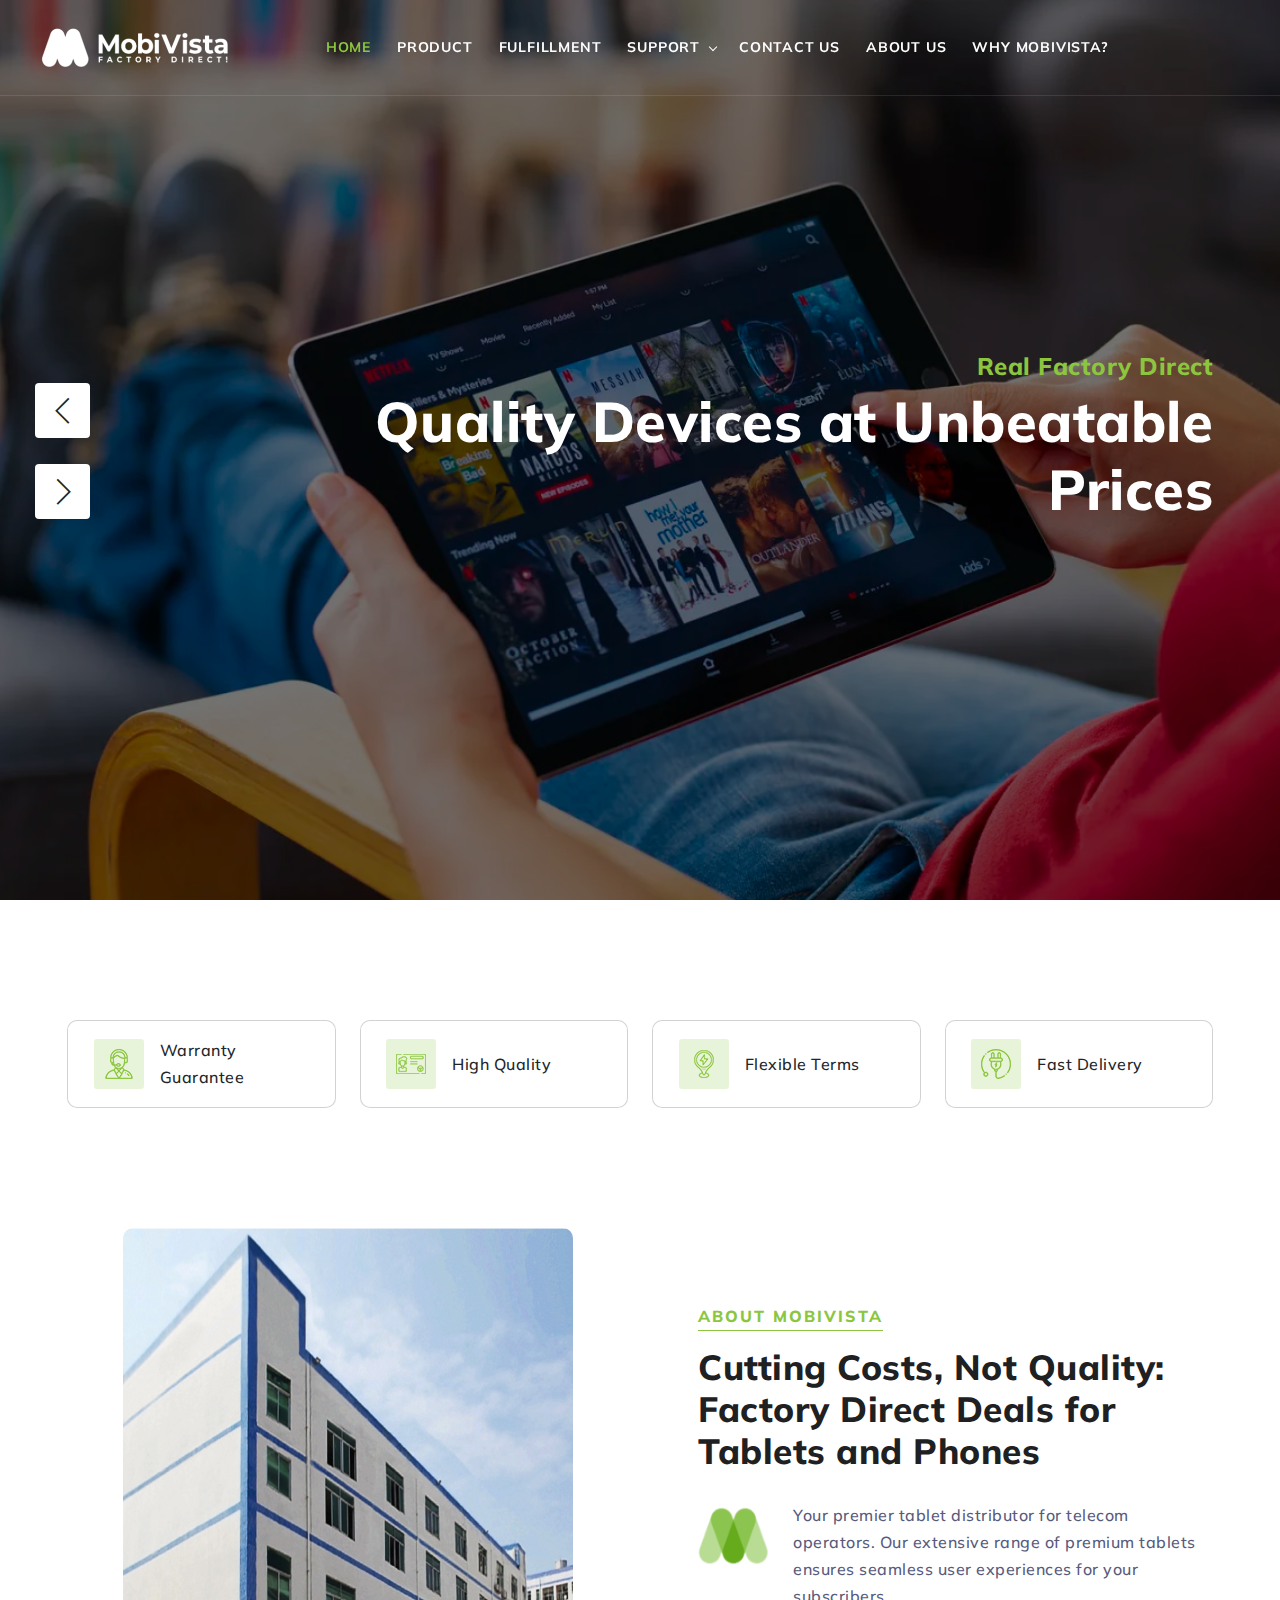
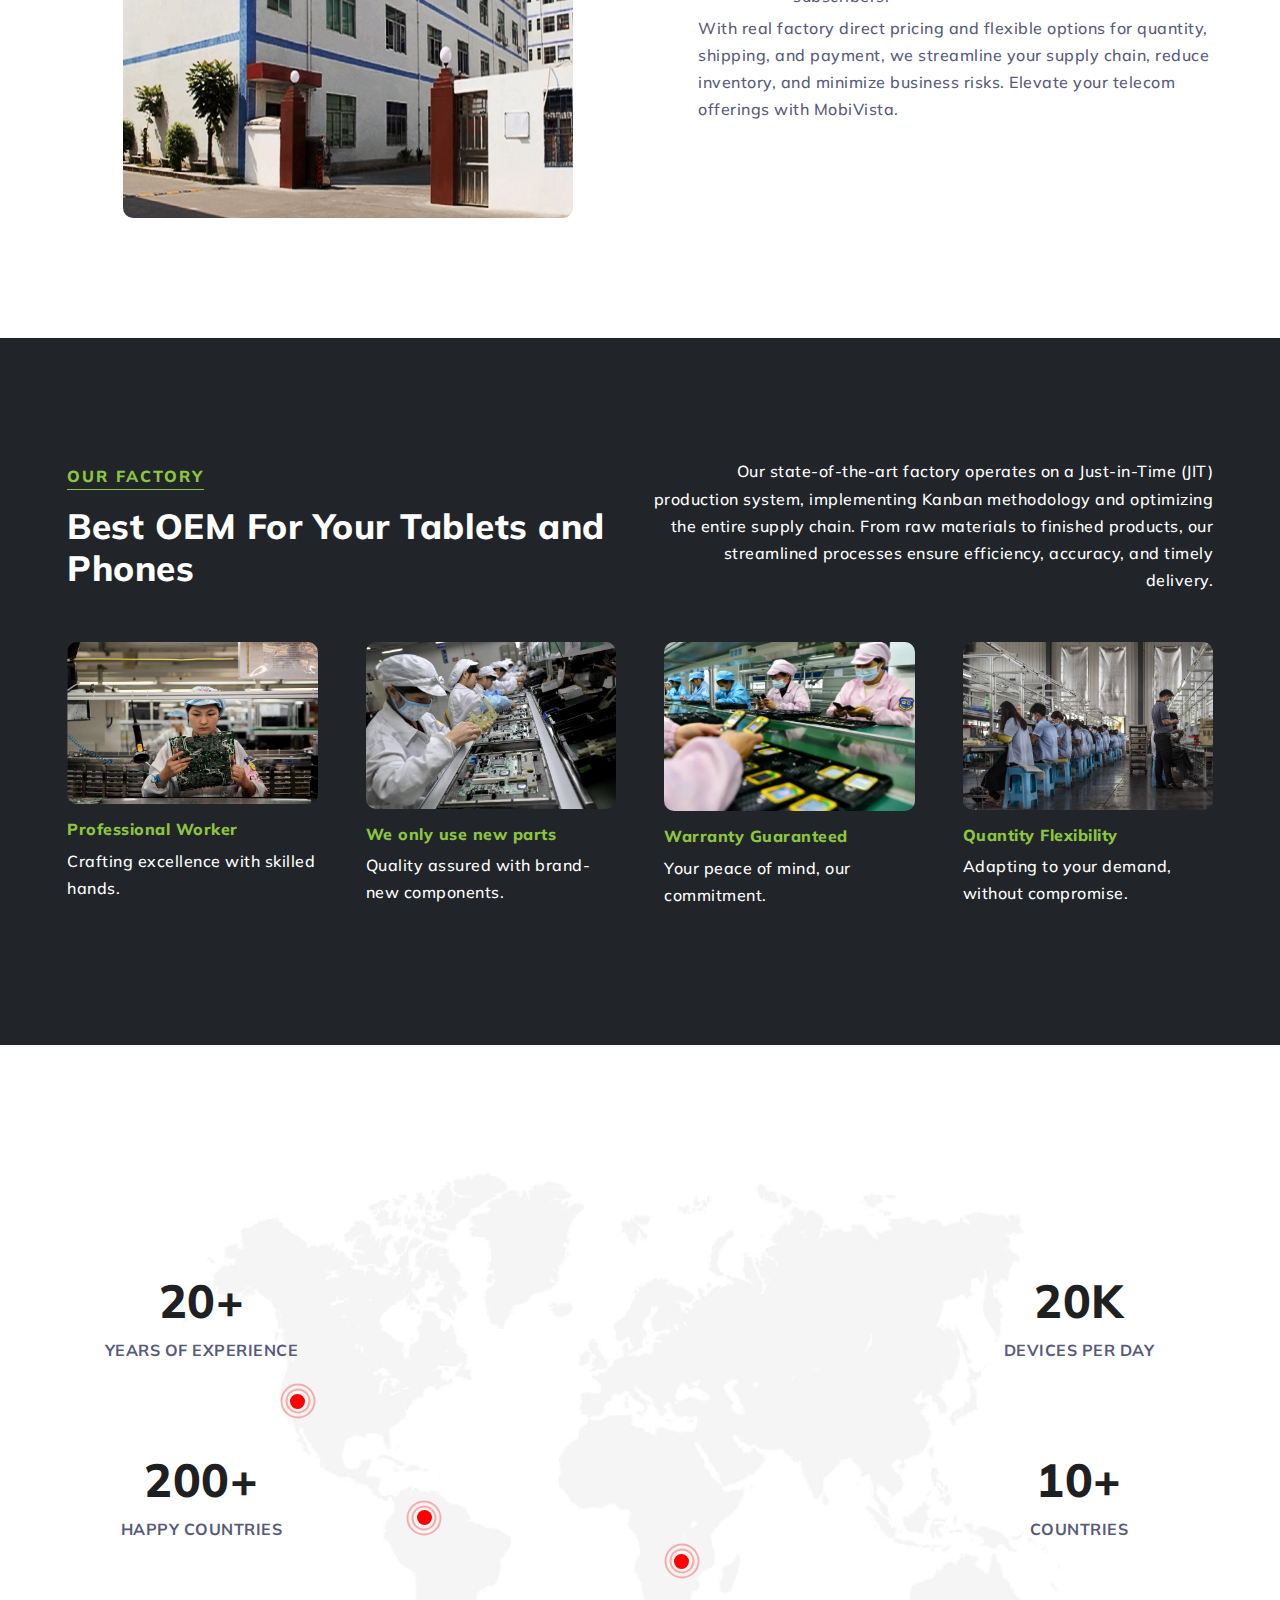
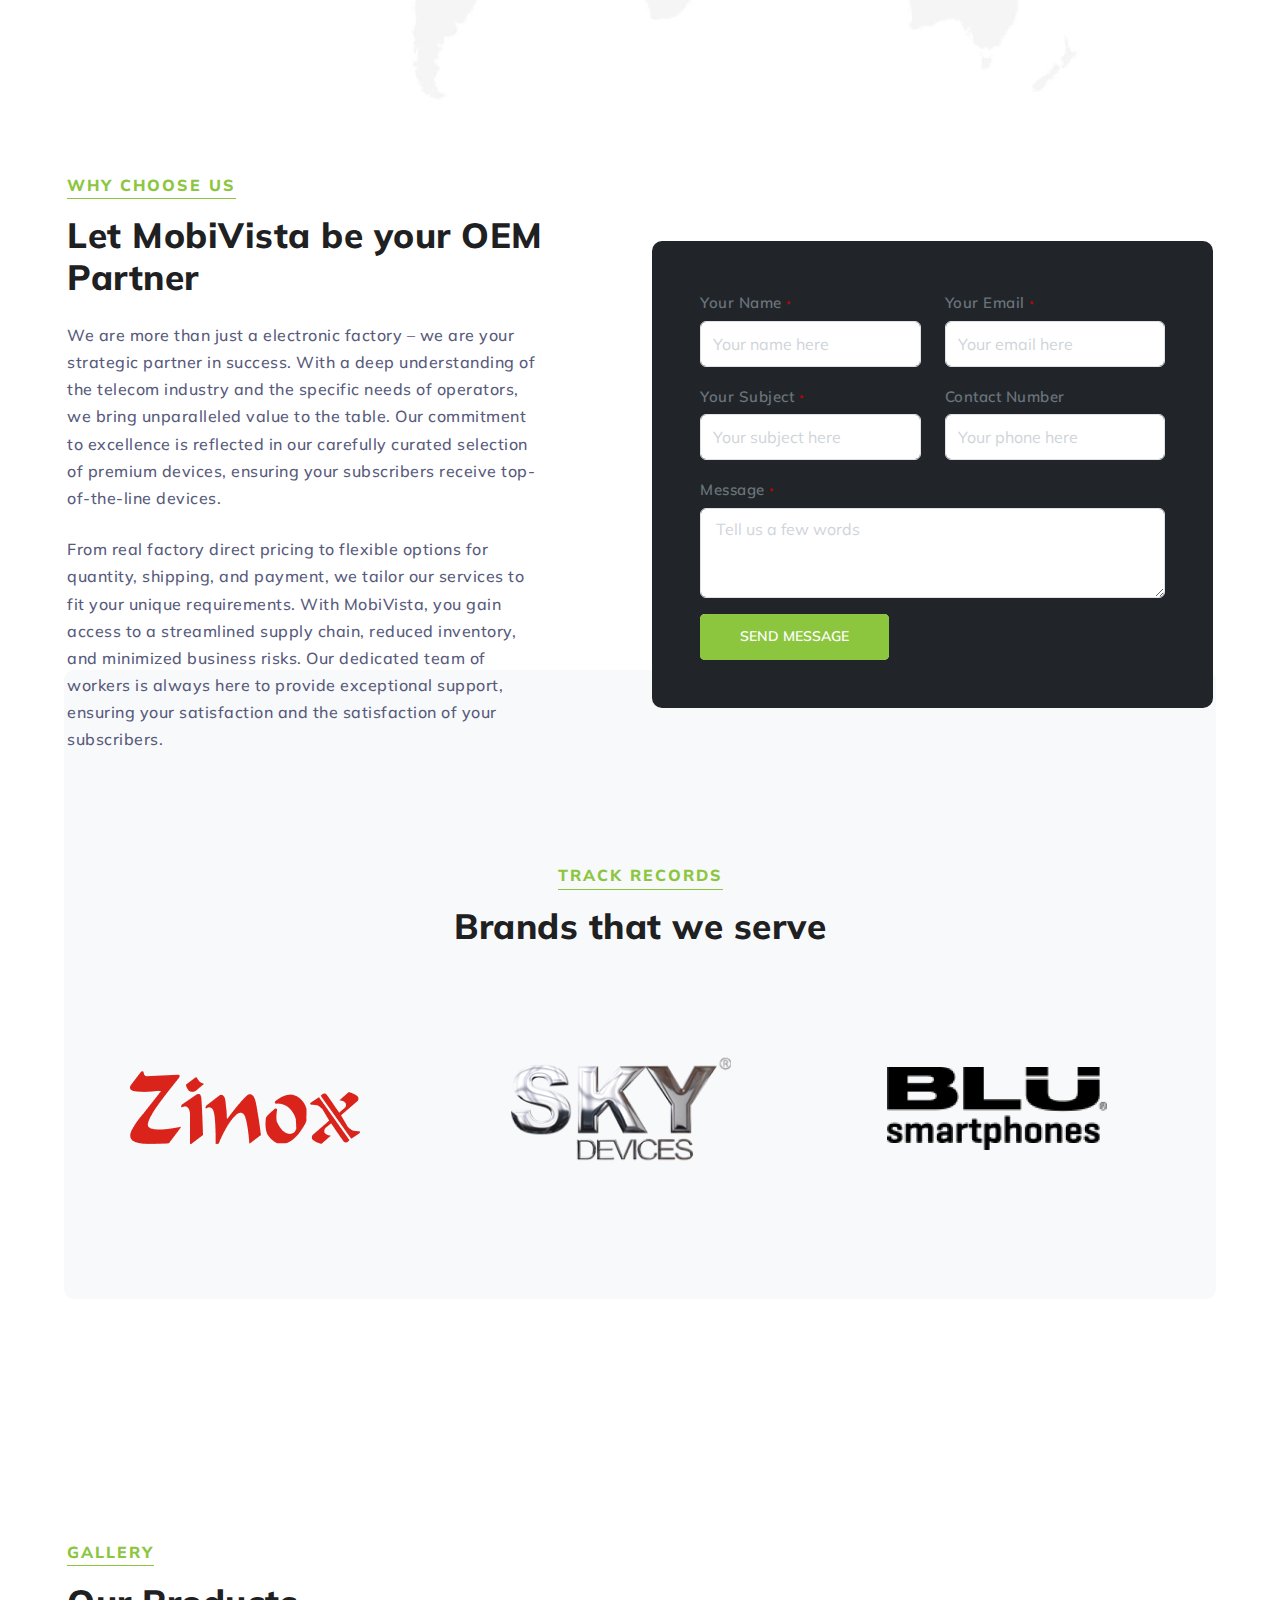
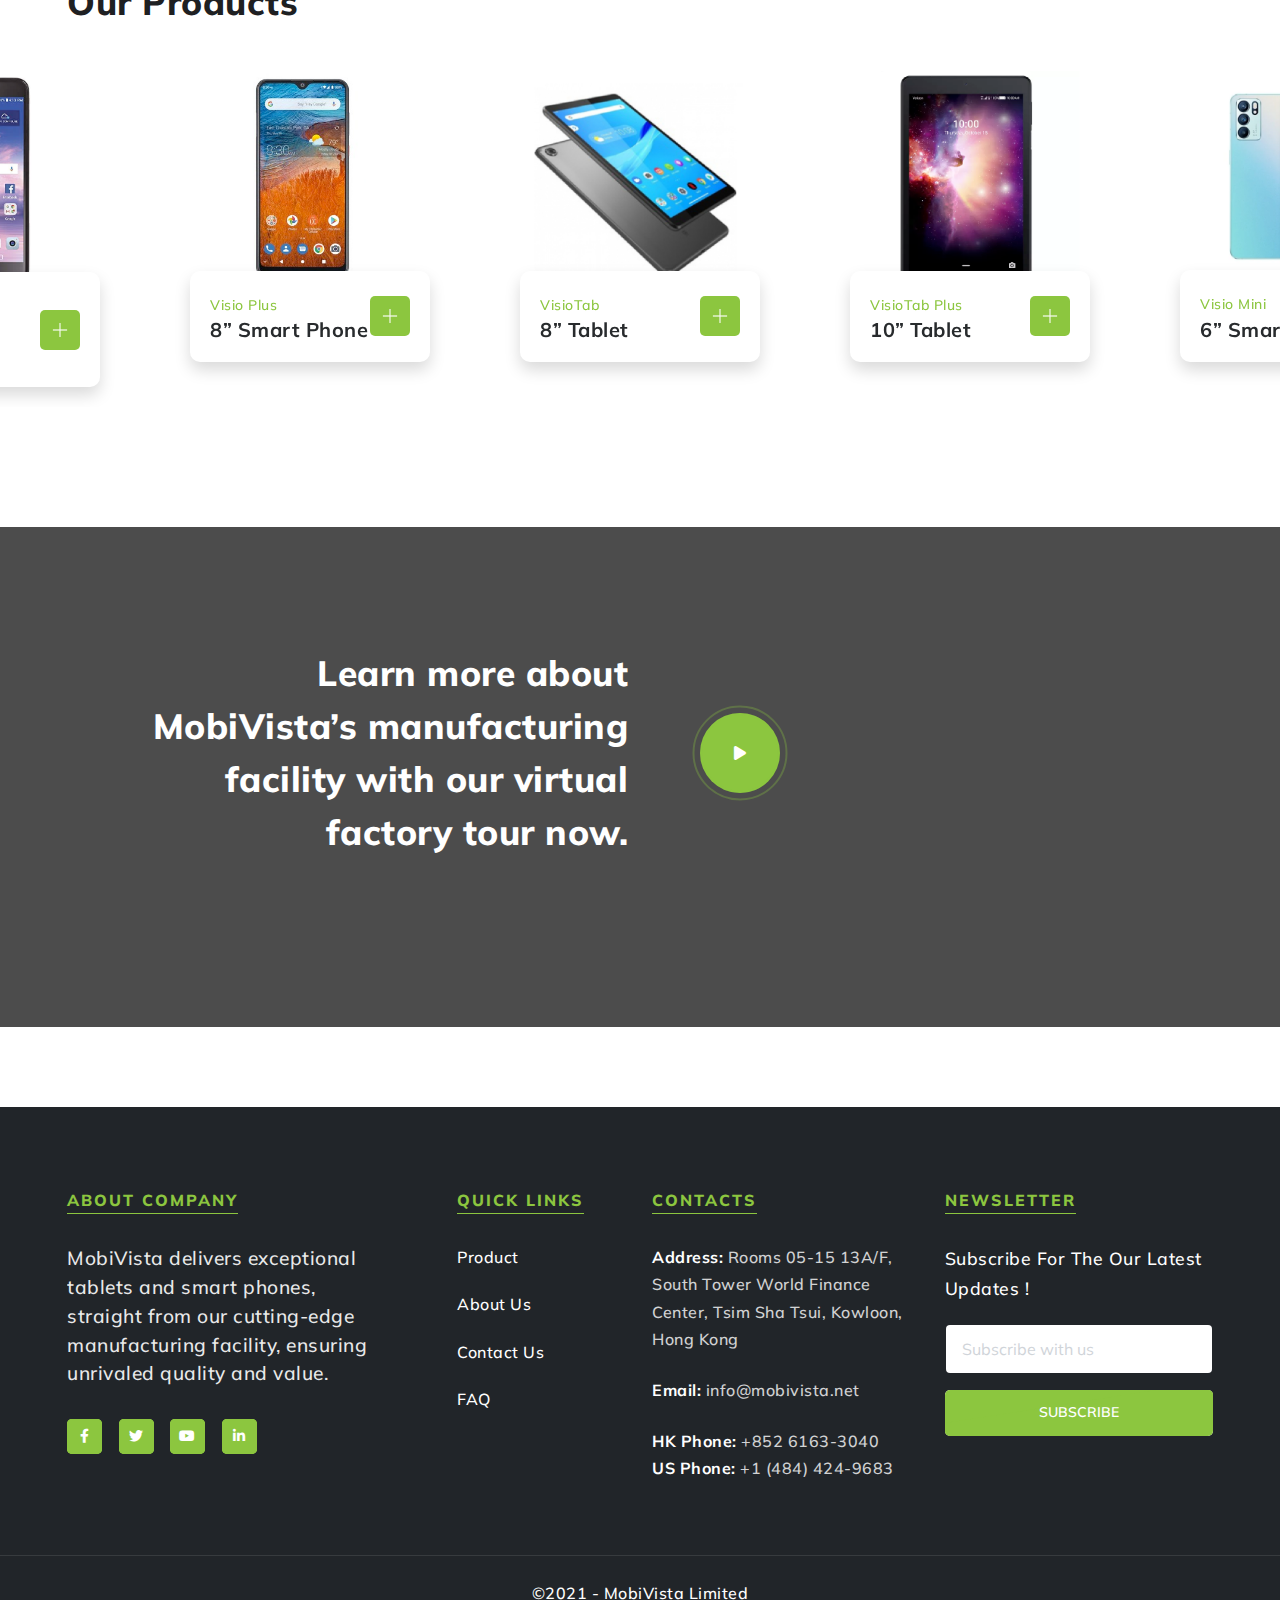
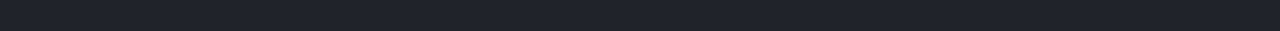
==== index.html @ 9943594b "first commit" ====
<!DOCTYPE html>
<html lang="en">

<head>

    <!-- metas -->
    <meta charset="utf-8">
    <meta name="author" content="Chitrakoot Web">
    <meta http-equiv="X-UA-Compatible" content="IE=edge">
    <meta name="viewport" content="width=device-width, initial-scale=1.0, maximum-scale=1.0, user-scalable=no">

    <!-- title  -->
    <title>Tablets and Smartphones for ACP and Lifeline program</title>
    <meta name="description" content="Mobivista.net is the premier high-quality and affordable factory-direct tablets, laptops, and smartphones">
    <!-- favicon -->
    <link rel="shortcut icon" href="img/logos/Mobi-Vista-Logo-Only.png">
    <link rel="apple-touch-icon" href="img/logos/Mobi-Vista-Logo-Only.png">
    <link rel="apple-touch-icon" sizes="72x72" href="img/logos/Mobi-Vista-Logo-Only.png">
    <link rel="apple-touch-icon" sizes="114x114" href="img/logos/Mobi-Vista-Logo-Only.png">

    <!-- plugins -->
    <link rel="stylesheet" href="css/plugins.css">

    <!-- search css -->
    <link rel="stylesheet" href="search/search.css">

    <!-- quform css -->
    <link rel="stylesheet" href="quform/css/base.css">

    <!-- theme core css -->
    <link href="css/styles.css" rel="stylesheet">

    <!-- custom css -->
    <link href="css/custom.css" rel="stylesheet">

</head>

<body>

<!-- PAGE LOADING
================================================== -->
<div id="preloader"></div>

<!-- MAIN WRAPPER
================================================== -->
<div class="main-wrapper">

    <!-- HEADER
    ================================================== -->
    <header class="header-style1 menu_area-light">

        <div class="navbar-default border-bottom border-color-light-white">

            <!-- start top search -->
            <div class="top-search bg-primary">
                <div class="container-fluid px-lg-1-6 px-xl-2-5 px-xxl-2-9">
                    <form class="search-form" action="search.html" method="GET" accept-charset="utf-8">
                        <div class="input-group">
                                <span class="input-group-addon cursor-pointer">
                                    <button class="search-form_submit fas fa-search text-white" type="submit"></button>
                                </span>
                            <input type="text" class="search-form_input form-control" name="s" autocomplete="off"
                                   placeholder="Type & hit enter...">
                            <span class="input-group-addon close-search mt-1"><i class="fas fa-times"></i></span>
                        </div>
                    </form>
                </div>
            </div>
            <!-- end top search -->
            <div class="container-fluid px-lg-1-6 px-xl-2-5 px-xxl-2-9">
                <div class="row align-items-center">
                    <div class="col-12 col-lg-12">
                        <div class="menu_area alt-font">
                            <nav class="navbar navbar-expand-lg navbar-light p-0">
                                <div class="navbar-header navbar-header-custom">
                                    <!-- start logo -->
                                    <a href="index.html" class="navbar-brand"><img id="logo"
                                                                                   src="img/logos/Mobi-Vista-White.png"
                                                                                   alt="logo"></a>
                                    <!-- end logo -->
                                </div>

                                <div class="navbar-toggler"></div>

                                <!-- start menu area -->
                                <ul class="navbar-nav ms-auto custom-menu-header" id="nav" style="display: none;">
                                    <li><a href="index.html">Home</a></li>
                                    <li><a href="product-page.html">Product</a></li>
                                    <li><a href="fulfillment.html">FULFILLMENT</a></li>
                                    <li>
                                        <a href="#!">Support</a>
                                        <ul>
                                            <li><a href="rma-page.html">RMA</a></li>
                                            <li><a href="faq.html">FAQ</a></li>
                                        </ul>
                                    </li>
                                    <li><a href="contact.html">Contact Us</a></li>
                                    <li><a href="about.html">About Us</a></li>
                                    <li><a href="why-mobivista.html">WHY MOBIVISTA?</a></li>
                                </ul>
                                <!-- end menu area -->

                                <!-- start attribute navigation -->
                                <div class="attr-nav align-items-xl-center ms-xl-auto main-font">

                                </div>
                                <!-- end attribute navigation -->
                            </nav>
                        </div>
                    </div>
                </div>
            </div>
        </div>
    </header>

    <!-- BANNER
    ================================================== -->
    <section class="full-screen top-position1 p-0 banner-03">
        <div class="slider-fade2 owl-carousel owl-theme w-100 min-vh-100">

            <div class="item bg-img cover-background" data-overlay-dark="55"
                 data-background="img/banner/hombre-viendo-netflix-tablet-2869887.webp">
                <div class="container pt-sm-6 pt-md-0 d-flex flex-column">
                    <div class="row align-items-center justify-content-end text-end min-vh-100 pt-6 pt-md-0">
                        <div class="col-lg-10 mb-1-9 mb-lg-0 py-5">
                            <div class="title-style1 text-primary h4">
                                <span>Real Factory Direct</span>
                            </div>
                            <h1 class="display-18 display-sm-13 display-md-10 display-lg-5 display-xl-4 display-xxl-2 mb-1-6 text-white">
                                Quality Devices at Unbeatable Prices</h1>

                        </div>
                    </div>
                </div>
            </div>

            <div class="item bg-img cover-background" data-overlay-dark="55"
                 data-background="img/banner/Amazon-Fire-Max-11-review-1-1.webp">
                <div class="container pt-sm-6 pt-md-0 d-flex flex-column">
                    <div class="row align-items-center justify-content-end text-end min-vh-100 pt-6 pt-md-0">
                        <div class="col-lg-10 mb-1-9 mb-lg-0 py-5">
                            <div class="title-style1 text-primary h4">
                                <span>Cutting Costs, Not Quality</span>
                            </div>
                            <h1 class="display-18 display-sm-13 display-md-10 display-lg-5 display-xl-4 display-xxl-2 mb-1-6 text-white">
                                Factory Direct Deals for Tablets and Phones</h1>

                        </div>
                    </div>
                </div>
            </div>

            <div class="item bg-img cover-background" data-overlay-dark="55"
                 data-background="img/banner/chameleon-android-tablet-launch-screen-01.jpg">
                <div class="container pt-sm-6 pt-md-0 d-flex flex-column">
                    <div class="row align-items-center justify-content-end text-end min-vh-100 pt-6 pt-md-0">
                        <div class="col-lg-10 mb-1-9 mb-lg-0 py-5">
                            <div class="title-style1 text-primary h4">
                                <span>Streamline Your Supply Chain</span>
                            </div>
                            <h1 class="display-18 display-sm-13 display-md-10 display-lg-5 display-xl-4 display-xxl-2 mb-1-6 text-white">
                                Reduce Inventory, Minimize Risk,<br> Maximize Success</h1>

                        </div>
                    </div>
                </div>
            </div>

        </div>
    </section>

    <!-- FEATURES
    ================================================== -->
    <section>
        <div class="container">
            <div class="row mt-n1-6">
                <div class="col-sm-6 col-lg-3 mt-1-6">
                    <div class="card card-style01 border-radius-10 h-100">
                        <div class="card-body d-flex align-items-center py-md-3 px-md-1-6 px-xxl-1-9">
                            <div class="flex-shrink-0">
                                <div class="icon">
                                    <img src="img/icons/icon-01.png"
                                         alt="Tablets and Smartphones for ACP and Lifeline program">
                                </div>
                            </div>
                            <div class="flex-grow-1 ps-3">
                                <span>Warranty Guarantee</span>
                            </div>
                        </div>
                    </div>
                </div>
                <div class="col-sm-6 col-lg-3 mt-1-6">
                    <div class="card card-style01 border-radius-10 h-100">
                        <div class="card-body d-flex align-items-center py-md-3 px-md-1-6 px-xxl-1-9">
                            <div class="flex-shrink-0">
                                <div class="icon">
                                    <img src="img/icons/icon-02.png"
                                         alt="Tablets and Smartphones for ACP and Lifeline program">
                                </div>
                            </div>
                            <div class="flex-grow-1 ps-3">
                                <span>High Quality</span>
                            </div>
                        </div>
                    </div>
                </div>
                <div class="col-sm-6 col-lg-3 mt-1-6">
                    <div class="card card-style01 border-radius-10 h-100">
                        <div class="card-body d-flex align-items-center py-md-3 px-md-1-6 px-xxl-1-9">
                            <div class="flex-shrink-0">
                                <div class="icon">
                                    <img src="img/icons/icon-03.png"
                                         alt="Tablets and Smartphones for ACP and Lifeline program">
                                </div>
                            </div>
                            <div class="flex-grow-1 ps-3">
                                <span>Flexible Terms</span>
                            </div>
                        </div>
                    </div>
                </div>
                <div class="col-sm-6 col-lg-3 mt-1-6">
                    <div class="card card-style01 border-radius-10 h-100">
                        <div class="card-body d-flex align-items-center py-md-3 px-md-1-6 px-xxl-1-9">
                            <div class="flex-shrink-0">
                                <div class="icon">
                                    <img src="img/icons/icon-04.png"
                                         alt="Tablets and Smartphones for ACP and Lifeline program">
                                </div>
                            </div>
                            <div class="flex-grow-1 ps-3">
                                <span>Fast Delivery</span>
                            </div>
                        </div>
                    </div>
                </div>
            </div>
        </div>
    </section>

    <!-- ABOUT
    ================================================== -->
    <section class="aboutus pt-0">
        <div class="container">
            <div class="row align-items-center mt-n2-6">
                <div class="col-lg-6 mt-2-6">
                    <div class="position-relative text-center">
                        <img src="img/content/about-mobi.png" alt="Tablets and Smartphones for ACP and Lifeline program"
                             class="border-radius-10">

                    </div>
                </div>
                <div class="col-lg-6 mt-2-6">
                    <div class="about-right ps-lg-2-9 ps-xxl-7">
                        <div class="section-title mb-1-9">
                            <span>About MobiVista</span>
                            <h2>Cutting Costs, Not Quality: Factory Direct Deals for Tablets and Phones</h2>
                        </div>
                        <div class="d-flex mb-1 logo-btn-index-page">
                            <!--                                <div class="lg-text">C</div>-->
                            <img src="img/logos/Mobi-Vista-btn.png"
                                 alt="Tablets and Smartphones for ACP and Lifeline program" class="lg-text">
                            <p class="mb-0">Your premier tablet distributor for telecom operators. Our extensive range
                                of premium tablets ensures seamless user experiences for your subscribers.</p>
                        </div>
                        <p>With real factory direct pricing and flexible options for quantity, shipping, and payment, we
                            streamline your supply chain, reduce inventory, and minimize business risks. Elevate your
                            telecom offerings with MobiVista.</p>

                    </div>
                </div>
            </div>
        </div>
    </section>

    <!-- SERVICES
    ================================================== -->
    <section class="bg-dark home-page-s1">
        <div class="container">
            <div class="row align-items-center mb-5 mt-n1-9">
                <div class="col-lg-6 mt-1-9">
                    <div class="section-title text-center text-lg-start">
                        <span>Our Factory</span>
                        <h2 class="text-white">Best OEM For Your Tablets and Phones</h2>
                    </div>
                </div>
                <div class="col-lg-6 mt-1-9">
                    <div class="text-center text-lg-end">
                        <p class="mb-0 text-white">Our state-of-the-art factory operates on a Just-in-Time (JIT)
                            production system, implementing Kanban methodology and optimizing the entire supply chain.
                            From raw materials to finished products, our streamlined processes ensure efficiency,
                            accuracy, and timely delivery.</p>
                    </div>
                </div>
            </div>
            <div class="row g-5">
                <div class="col-md-6 col-xl-3">
                    <div class="card card-style02 border-0 bg-transparent">
                        <img src="img/content/pasted image 0.png"
                             alt="Tablets and Smartphones for ACP and Lifeline program" class="border-radius-10">
                        <div class="card-body px-0 position-relative">
                            <h3 class="text-primary h6">Professional Worker</h3>
                            <p class="text-white mb-0">Crafting excellence with skilled hands.</p>
                            <div class="plus-icon" style="display: none">
                                <a href="https://www.youtube.com/watch?v=muqq0F19WRQ" class="video-link-popup"><i
                                        class="fa fa-play"></i></a>
                            </div>
                        </div>
                    </div>
                </div>
                <div class="col-md-6 col-xl-3">
                    <div class="card card-style02 border-0 bg-transparent">
                        <img src="img/content/5a45ae3f3de34.jpg"
                             alt="Tablets and Smartphones for ACP and Lifeline program" class="border-radius-10">
                        <div class="card-body px-0 position-relative">
                            <h3 class="text-primary h6">We only use new parts</h3>
                            <p class="text-white mb-0">Quality assured with brand-new components.</p>
                            <div class="plus-icon" style="display: none">
                                <a href="https://www.youtube.com/watch?v=Pyo6y-MFTaM" class="video-link-popup"><i
                                        class="fa fa-play"></i></a>
                            </div>
                        </div>
                    </div>
                </div>
                <div class="col-md-6 col-xl-3">
                    <div class="card card-style02 border-0 bg-transparent">
                        <img src="img/content/Screenshot_2.png"
                             alt="Tablets and Smartphones for ACP and Lifeline program" class="border-radius-10">
                        <div class="card-body px-0 position-relative">
                            <h3 class="text-primary h6">Warranty Guaranteed</h3>
                            <p class="text-white mb-0">Your peace of mind, our commitment.</p>
                            <div class="plus-icon" style="display: none">
                                <a href="https://www.youtube.com/watch?v=Y70QinQFHzs" class="video-link-popup"><i
                                        class="fa fa-play"></i></a>
                            </div>
                        </div>
                    </div>
                </div>
                <div class="col-md-6 col-xl-3">
                    <div class="card card-style02 border-0 bg-transparent">
                        <img src="img/content/pasted image 1.png"
                             alt="Tablets and Smartphones for ACP and Lifeline program" class="border-radius-10">
                        <div class="card-body px-0 position-relative">
                            <h3 class="text-primary h6">Quantity Flexibility</h3>
                            <p class="text-white mb-0">Adapting to your demand, without compromise.</p>
                            <div class="plus-icon" style="display: none">
                                <a href="https://www.youtube.com/watch?v=BXu5ZVM87kU" class="video-link-popup"><i
                                        class="fa fa-play"></i></a>
                            </div>
                        </div>
                    </div>
                </div>
            </div>
        </div>
    </section>

    <!-- COUNTER
    ================================================== -->
    <section class="py-0 index-map-points">
        <div class="container">
            <div class="bg-img cover-background py-10 py-xl-15" data-background="img/content/map-bg.jpg">
                <div class="row align-items-center mt-n1-6">
                    <div class="col-lg-3 mt-1-6 map-top-data">
                        <div class="row">
                            <div class="col-6 col-lg-12">
                                <div class="text-center mb-lg-10">
                                    <h3 class="display-18 display-md-15 display-lg-10"><span class="countup">20</span>+
                                    </h3>
                                    <span class="fw-bold text-uppercase display-31 display-sm-29">Years of Experience</span>
                                </div>
                            </div>
                            <div class="col-6 col-lg-12">
                                <div class="text-center">
                                    <h3 class="display-18 display-md-15 display-lg-10"><span class="countup">200</span>+
                                    </h3>
                                    <span class="fw-bold text-uppercase display-31 display-sm-29">Happy Countries</span>
                                </div>
                            </div>
                        </div>
                    </div>
                    <div class="col-lg-6 mt-1-6">
                        <div class="text-center image-container-points">
                            <img class="img-map-decstop" src="img/content/map-bg.jpg"
                                 alt="Tablets and Smartphones for ACP and Lifeline program">
                            <img class="img-map-modile" src="img/content/map-bg-mob.jpg"
                                 alt="Tablets and Smartphones for ACP and Lifeline program">
                            <div class="points-container">
                                <div class="point point-1" style=""></div>
                                <div class="point point-2" style=""></div>
                                <div class="point point-3" style=""></div>
                                <div class="point point-4" style=""></div>
                            </div>
                        </div>
                    </div>
                    <div class="col-lg-3 mt-1-6 map-botton-data">
                        <div class="row">
                            <div class="col-6 col-lg-12">
                                <div class="text-center mb-lg-10">
                                    <h3 class="display-18 display-md-15 display-lg-10"><span class="countup">20</span>K
                                    </h3>
                                    <span class="fw-bold text-uppercase display-31 display-sm-29">Devices Per Day</span>
                                </div>
                            </div>
                            <div class="col-6 col-lg-12">
                                <div class="text-center">
                                    <h3 class="display-18 display-md-15 display-lg-10"><span class="countup">10</span>+
                                    </h3>
                                    <span class="fw-bold text-uppercase display-31 display-sm-29">Countries</span>
                                </div>
                            </div>

                        </div>
                    </div>
                </div>
            </div>
        </div>
    </section>

    <!-- WHY CHOOSE US
    ================================================== -->
    <section class="pt-0">
        <div class="mb-2-9">
            <div class="container">
                <div class="row align-items-center mt-n2-6">
                    <div class="col-lg-6 mt-2-6">
                        <div>
                            <div class="section-title mb-4">
                                <span>Why Choose US</span>
                                <h2>Let MobiVista be your OEM Partner</h2>
                            </div>
                            <p class="w-lg-85 mb-4">We are more than just a electronic factory – we are your strategic
                                partner in success. With a deep understanding of the telecom industry and the specific
                                needs of operators, we bring unparalleled value to the table. Our commitment to
                                excellence is reflected in our carefully curated selection of premium devices, ensuring
                                your subscribers receive top-of-the-line devices.</p>
                            <p class="w-lg-85 mb-4">From real factory direct pricing to flexible options for quantity,
                                shipping, and payment, we tailor our services to fit your unique requirements. With
                                MobiVista, you gain access to a streamlined supply chain, reduced inventory, and
                                minimized business risks. Our dedicated team of workers is always here to provide
                                exceptional support, ensuring your satisfaction and the satisfaction of your
                                subscribers.</p>

                        </div>
                    </div>
                    <div class="col-lg-6 mt-2-6">
                        <div class="bg-dark p-1-9 p-md-5 border-radius-10">
                            <form class="contact quform contact-form-page" data-page="home" method="post"
                                  enctype="multipart/form-data" onclick="">
                                <div class="quform-elements">
                                    <div class="row">

                                        <!-- Begin Text input element -->
                                        <div class="col-md-6">
                                            <div class="quform-element form-group">
                                                <label for="name">Your Name <span
                                                        class="quform-required">*</span></label>
                                                <div class="quform-input">
                                                    <input class="form-control field-name" id="name" type="text"
                                                           name="name" placeholder="Your name here"/>
                                                </div>
                                            </div>
                                        </div>
                                        <!-- End Text input element -->

                                        <!-- Begin Text input element -->
                                        <div class="col-md-6">
                                            <div class="quform-element form-group">
                                                <label for="email">Your Email <span
                                                        class="quform-required">*</span></label>
                                                <div class="quform-input">
                                                    <input class="form-control field-email" id="email" type="text"
                                                           name="email" placeholder="Your email here"/>
                                                </div>
                                            </div>
                                        </div>
                                        <!-- End Text input element -->

                                        <!-- Begin Text input element -->
                                        <div class="col-md-6">
                                            <div class="quform-element form-group">
                                                <label for="subject">Your Subject <span class="quform-required">*</span></label>
                                                <div class="quform-input">
                                                    <input class="form-control field-subject" id="subject" type="text"
                                                           name="subject" placeholder="Your subject here"/>
                                                </div>
                                            </div>
                                        </div>
                                        <!-- End Text input element -->

                                        <!-- Begin Text input element -->
                                        <div class="col-md-6">
                                            <div class="quform-element form-group">
                                                <label for="phone">Contact Number</label>
                                                <div class="quform-input">
                                                    <input class="form-control field-phone" id="phone" type="text"
                                                           name="phone" placeholder="Your phone here"/>
                                                </div>
                                            </div>
                                        </div>
                                        <!-- End Text input element -->

                                        <!-- Begin Textarea element -->
                                        <div class="col-md-12">
                                            <div class="quform-element form-group">
                                                <label for="message">Message <span
                                                        class="quform-required">*</span></label>
                                                <div class="quform-input">
                                                    <textarea class="form-control field-message" id="message"
                                                              name="message" rows="3"
                                                              placeholder="Tell us a few words"></textarea>
                                                </div>
                                            </div>
                                        </div>
                                        <!-- End Textarea element -->

                                        <!-- Begin Submit button -->
                                        <div class="col-md-12">
                                            <div class="quform-submit-inner">
                                                <button class="btn-style1 primary border-0" type="submit"><span>Send Message</span>
                                                </button>
                                            </div>
                                            <div class="quform-loading-wrap text-start"><span
                                                    class="quform-loading"></span></div>
                                        </div>
                                        <!-- End Submit button -->

                                    </div>
                                </div>
                            </form>
                        </div>
                    </div>
                </div>
            </div>
        </div>
        <div class="bg-light testimonial-one border-radius-10">
            <div class="container">
                <div class="section-title text-center mb-1-6 mb-md-5">
                    <span>Track Records</span>
                    <h2>Brands that we serve</h2>
                </div>
                <div class="row">
                    <div class="testimonial-carousel3 owl-carousel owl-theme slider-nal">
                        <div class=" p-1-6 p-sm-1-9 mx-4 my-4 slider-item-nal">
                            <img src="img/slider/logo 1.png" class="centered-image"
                                 alt="Tablets and Smartphones for ACP and Lifeline program">
                        </div>
                        <div class=" p-1-6 p-sm-1-9 mx-4 my-4 slider-item-nal">
                            <img src="img/slider/logo 2.png" class="centered-image"
                                 alt="Tablets and Smartphones for ACP and Lifeline program">
                        </div>
                        <div class=" p-1-6 p-sm-1-9 mx-4 my-4 slider-item-nal">
                            <img src="img/slider/logo 3.png" class="centered-image"
                                 alt="Tablets and Smartphones for ACP and Lifeline program">
                        </div>
                        <div class=" p-1-6 p-sm-1-9 mx-4 my-4 slider-item-nal">
                            <img src="img/slider/logo 4.png" class="centered-image"
                                 alt="Tablets and Smartphones for ACP and Lifeline program">
                        </div>
                    </div>
                </div>
            </div>
        </div>
    </section>


    <!-- PORTFOLIO
    ================================================== -->
    <section>
        <div class="container">
            <div class="row align-items-center mb-5 mt-n1-9">
                <div class="col-lg-6 mt-1-9">
                    <div class="section-title text-center text-lg-start">
                        <span>Gallery</span>
                        <h2>Our Products</h2>
                    </div>
                </div>
               <!-- <div class="col-lg-6 mt-1-9">
                    <div class="text-center text-lg-end">
                        <p class="mb-0">Every single electric vehicle, also referred to as battery electric vehicles
                            (BEVs), have an electric engine rather than a gas powered motor. Electric vehicles function
                            by connecting to a charge point and taking power from the grid.</p>
                    </div>
                </div>-->
            </div>
        </div>
        <div class="container-fluid p-0">
            <div class="portfolio-carousel owl-carousel owl-theme">
                <div class="portfolio-style01">
                    <div class="portfolio-img position-relative">
                        <img src="img/product/pasted1.png" alt="Tablets and Smartphones for ACP and Lifeline program"
                             class="border-radius-10">
                    </div>
                    <div class="portfolio-content">
                        <div class="d-flex align-items-center justify-content-between">
                            <div>
                                <span class="small text-primary">VisioTab</span>
                                <h3 class="h5 mb-0"><a href="product-page.html">8” Tablet</a></h3>
                            </div>
                            <div class="butn-icon">
                                <a href="product-page.html"><i class="ti-plus"></i></a>
                            </div>
                        </div>
                    </div>
                </div>
                <div class="portfolio-style01">
                    <div class="portfolio-img position-relative">
                        <img src="img/product/pasted2.png" alt="Tablets and Smartphones for ACP and Lifeline program"
                             class="border-radius-10">
                    </div>
                    <div class="portfolio-content">
                        <div class="d-flex align-items-center justify-content-between">
                            <div>
                                <span class="small text-primary">VisioTab Plus</span>
                                <h3 class="h5 mb-0"><a href="product-page-10d.html">10” Tablet</a></h3>
                            </div>
                            <div class="butn-icon">
                                <a href="product-page-10d.html"><i class="ti-plus"></i></a>
                            </div>
                        </div>
                    </div>
                </div>
                <div class="portfolio-style01">
                    <div class="portfolio-img position-relative">
                        <img src="img/product/pasted3.png" alt="Tablets and Smartphones for ACP and Lifeline program"
                             class="border-radius-10">
                    </div>
                    <div class="portfolio-content">
                        <div class="d-flex align-items-center justify-content-between">
                            <div>
                                <span class="small text-primary">Visio Mini</span>
                                <h3 class="h5 mb-0"><a href="#">6” Smart Phone</a></h3>
                            </div>
                            <div class="butn-icon">
                                <a href="#"><i class="ti-plus"></i></a>
                            </div>
                        </div>
                    </div>
                </div>
                <div class="portfolio-style01">
                    <div class="portfolio-img position-relative">
                        <img src="img/product/pasted4.png" alt="Tablets and Smartphones for ACP and Lifeline program"
                             class="border-radius-10">
                    </div>
                    <div class="portfolio-content">
                        <div class="d-flex align-items-center justify-content-between">
                            <div>
                                <span class="small text-primary">Visio Neo</span>
                                <h3 class="h5 mb-0"><a href="#">6.5” Smart Phone</a></h3>
                            </div>
                            <div class="butn-icon">
                                <a href="#"><i class="ti-plus"></i></a>
                            </div>
                        </div>
                    </div>
                </div>
                <div class="portfolio-style01">
                    <div class="portfolio-img position-relative">
                        <img src="img/product/pasted5.png" alt="Tablets and Smartphones for ACP and Lifeline program"
                             class="border-radius-10">
                    </div>
                    <div class="portfolio-content">
                        <div class="d-flex align-items-center justify-content-between">
                            <div>
                                <span class="small text-primary">Visio Plus</span>
                                <h3 class="h5 mb-0"><a href="#">8” Smart Phone</a></h3>
                            </div>
                            <div class="butn-icon">
                                <a href="#"><i class="ti-plus"></i></a>
                            </div>
                        </div>
                    </div>
                </div>
            </div>
        </div>
    </section>

    <!-- CALL TO ACTION
    ================================================== -->
    <section class="bg-img cover-background pb-0 video-index-page index-page-margin-boton" data-overlay-dark="7"
             data-background="img/content/pa">
        <div class="container">
            <div class="pb-15 pb-lg-20">
                <div class="row align-items-center mt-n2-9">
                    <div class="col-lg-6 mt-2-9">
                        <div class="text-center text-lg-end">
                            <p class="mb-0 display-22 display-md-18 display-xl-15 display-xxl-12 w-xl-85 ms-auto text-white font-weight-800 lh-base">
                                Learn more about MobiVista’s manufacturing facility with our virtual factory tour
                                now.</p>
                        </div>
                    </div>
                    <div class="col-lg-6 mt-2-9">
                        <div class="ps-lg-5 text-center text-lg-start">
                            <div class="story-video">
                                <a class="video-link-popup video_btn" href="https://www.youtube.com/watch?v=4Gvyc6aWNG8?autoplay=1">
                                    <i class="fa fa-play"></i>
                                </a>
                            </div>
                        </div>
                    </div>
                </div>
            </div>
        </div>
    </section>


    <!-- FOOTER
    ================================================== -->
    <footer class="position-relative">
        <div class="container">
            <div class="row mt-n1-9">
                <div class="col-sm-6 col-lg-4 mt-1-9">
                    <div class="pe-sm-5">
                        <div class="section-title footer mb-1-6 mb-md-1-9">
                            <span>About Company</span>
                        </div>
                        <p class="mb-1-9 display-27 text-white opacity9 lh-base">MobiVista delivers exceptional
                            tablets and smart phones, straight from our cutting-edge manufacturing facility,
                            ensuring unrivaled quality and value.</p>
                        <ul class="social-icon-style1">
                            <li>
                                <a href="https://www.facebook.com/mobivistatech"><i class="fab fa-facebook-f"></i></a>
                            </li>
                            <li>
                                <a href="https://twitter.com/mobivista"><i class="fab fa-twitter"></i></a>
                            </li>
                            <li>
                                <a href="https://www.youtube.com/watch?v=4Gvyc6aWNG8"><i class="fab fa-youtube"></i></a>
                            </li>
                            <li>
                                <a href="https://www.linkedin.com/company/mobivista/"><i class="fab fa-linkedin-in"></i></a>
                            </li>
                        </ul>
                    </div>
                </div>
                <div class="col-sm-6 col-lg-2 mt-1-9">
                    <div class="ps-sm-5 ps-lg-0">
                        <div class="section-title footer mb-1-6 mb-md-1-9">
                            <span>Quick Links</span>
                        </div>
                        <ul class="list-unstyled mb-0 list-style1">
                            <li><a href="product-page.html">Product</a></li>
                            <li><a href="about.html">About Us</a></li>
                            <li><a href="contact.html">Contact Us</a></li>
                            <li><a href="faq.html">FAQ</a></li>
                        </ul>
                    </div>
                </div>
                <div class="col-sm-6 col-lg-3 mt-1-9 foter-custum">
                    <div class="ps-lg-4 ps-xl-0 pe-sm-1-6 pe-xl-5">
                        <div class="section-title footer mb-1-6 mb-md-1-9">
                            <span>Contacts</span>
                        </div>
                        <ul class="footer-link mb-0 list-unstyled">
                            <li class="text-white mb-4">
                                <strong>Address:</strong> <span class="opacity8">Rooms 05-15 13A/F, South Tower World Finance Center, Tsim Sha Tsui, Kowloon, Hong Kong</span>
                            </li>
                            <li class="text-white mb-4">
                                <strong>Email:</strong> <span class="opacity8">info@mobivista.net</span>
                            </li>
                            <li class="text-white">
                                <strong>HK Phone:</strong> <span class="opacity8">+852 6163-3040</span>
                            </li>
                            <li class="text-white">
                                <strong>US Phone:</strong> <span class="opacity8">+1 (484) 424-9683</span>
                            </li>
                        </ul>
                    </div>
                </div>
                <div class="col-sm-6 col-lg-3 mt-1-9">
                    <div class="ps-sm-5 ps-lg-0">
                        <div class="section-title footer mb-1-6 mb-md-1-9">
                            <span>Newsletter</span>
                        </div>
                        <p class="display-28 text-white">Subscribe For The Our Latest Updates !</p>
                        <form class="quform newsletter-form form-footer-block" method="post"
                              enctype="multipart/form-data" onclick="">

                            <div class="quform-elements">
                                <div class="row">

                                    <!-- Begin Text input element -->
                                    <div class="col-md-12">
                                        <div class="quform-element mb-0">
                                            <div class="quform-input mb-3">
                                                <input class="form-control w-70 w-sm-100 field-email_address"
                                                       id="email_address" type="text" name="email_address"
                                                       placeholder="Subscribe with us">
                                            </div>
                                        </div>
                                    </div>
                                    <!-- End Text input element -->

                                    <!-- Begin Submit button -->
                                    <div class="col-md-12">
                                        <div class="quform-submit-inner">
                                            <button class="btn-style1 primary border-0 w-70 w-sm-100" type="submit">
                                                Subscribe
                                            </button>
                                        </div>
                                        <div class="quform-loading-wrap"><span class="quform-loading"></span></div>
                                    </div>
                                    <!-- End Submit button -->
                                </div>

                            </div>

                        </form>
                    </div>
                </div>
            </div>
        </div>
        <div class="py-4 border-top border-color-light-white mt-8">
            <div class="container">
                <div class="row align-items-center">
                    <div class="col-12 text-center">
                        <p class="d-inline-block text-white mb-0">&copy;2021 - <span class="current-year"></span>
                            MobiVista Limited <a href="#!" class="text-primary text-white-hover"></a></p>
                    </div>
                </div>
            </div>
        </div>
    </footer>

</div>

<!-- SCROLL TO TOP
================================================== -->
<a href="#!" class="scroll-to-top"><i class="fas fa-angle-up" aria-hidden="true"></i></a>

<!-- all js include start -->

<!-- jQuery -->
<script src="js/jquery.min.js"></script>

<!-- popper js -->
<script src="js/popper.min.js"></script>

<!-- bootstrap -->
<script src="js/bootstrap.min.js"></script>

<!-- search -->
<script src="search/search.js"></script>

<!-- navigation -->
<script src="js/nav-menu.js"></script>

<!-- owl carousel -->
<script src="js/owl.carousel.js"></script>

<!-- jquery.counterup.min -->
<script src="js/jquery.counterup.min.js"></script>

<!-- stellar js -->
<script src="js/jquery.stellar.min.js"></script>

<!-- easy.responsive.tabs js -->
<script src="js/easy.responsive.tabs.js"></script>

<!-- waypoints js -->
<script src="js/waypoints.min.js"></script>

<!-- countdown js -->
<script src="js/countdown.js"></script>

<!-- jquery.magnific-popup js -->
<script src="js/jquery.magnific-popup.min.js"></script>

<!-- lightgallery js -->
<script src="js/lightgallery-all.js"></script>

<!-- mousewheel js -->
<script src="js/jquery.mousewheel.min.js"></script>

<!--  clipboard js -->
<script src="js/clipboard.min.js"></script>

<!--  prism js -->
<script src="js/prism.js"></script>

<!-- jarallax js -->
<script src="js/jarallax.min.js"></script>

<!-- jarallax video js -->
<script src="js/jarallax-video.js"></script>

<!-- custom scripts -->
<script src="js/main.js"></script>

<!-- form plugins js -->
<script src="quform/js/plugins.js"></script>

<!-- form scripts js -->
<script src="quform/js/scripts.js"></script>

<!-- custom scripts js -->
<script src="js/custom.js"></script>

</body>

</html>
---- css/plugins.css ----
/*-----------------------------------------------------------------------------------

    Theme Name: Chargey - Electric Vehicle Charging Station
    Description: Electric Vehicle Charging Station
    Author: Chitrakoot Web
    Version: 1.0

-----------------------------------------------------------------------------------*/

/* ----------------------------------------------------------------
			[ All CSS Plugins & Default Classes File ]
-----------------------------------------------------------------*/

/* == bootstrap == */
@import url("plugins/bootstrap.min.css");

/* == animate == */
@import url("plugins/animate.css");

/* == fontawesome icon font == */
@import url("plugins/fontawesome-all.min.css");

/* == themify font == */
@import url("plugins/themify-icons.css");

/* == magnific-popup == */
@import url("plugins/magnific-popup.css");

/* == owl.carousel == */
@import url("plugins/owl.carousel.css");

/* == owl theme.carousel == */
@import url("plugins/owl.theme.default.css");

/* == lightgallery css == */
@import url("plugins/lightgallery.css");

/* == default classes == */
@import url("plugins/default.css");

/* == navigation == */
@import url("plugins/nav-menu.css");

/* == prism css == */
@import url("plugins/prism.css");

/* == jarallax css == */
@import url("plugins/jarallax.css");
---- search/search.css ----
/*Search styles*/
.search-form_label{ width: 100%; display: block; padding: 10px 50px 10px 10px; background: trancparent; border: 1px solid #c9c9c9; }
.search-form_input{ outline: none; background-color: transparent; border: none; -webkit-appearance: none; border-radius: 0; vertical-align: baseline; box-shadow: none; color: #000; display: block; width: 100%; font-size: 16px; line-height: 16px; height: 37px; }
.search-form + *{ margin-top: 25px; }
.search-form.on{ display: block; }
.search-form_submit { background: none; border:none; cursor: pointer; margin-top: 12px; line-height: normal; font-size: 16px; }

.search-frame,.search-frame body{ width: 100%; height: auto; background: transparent; }
.search-frame,.search-frame body,.search-frame h1,.search-frame h2,.search-frame h3,.search-frame h4,.search-frame h5,.search-frame h6,.search-frame p,.search-frame em{ margin: 0; padding: 0; border: 0; font-size: 100%; vertical-align: top; }
.search-frame img{ max-width: 100%; height: auto; }
.search-frame a{ color: inherit; text-decoration: none; -moz-transition: 0.3s all ease; -webkit-transition: 0.3s all ease; -o-transition: 0.3s all ease; transition: 0.3s all ease; }
.search-frame a:active{ background: transparent; }
.search-frame a:focus{ outline: none; }
.search-frame h4{ font-size: 20px; text-transform: none; margin-bottom: 10px; }
.search-frame h4 a:hover{ color: #000; }
.search-frame .search_list{ margin: 0; padding: 0; border: 0; vertical-align: top; list-style-type: none; counter-reset: num1; }
.search-frame .search_list p{ font-size: 15px; }
.search-frame .search_list .match{ color: #000; font-size: 12px; display: block; }
.search-frame .search_list li{ padding: 20px 20px 20px 50px; position: relative; -moz-transition: 0.3s all ease; -webkit-transition: 0.3s all ease; -o-transition: 0.3s all ease; transition: 0.3s all ease; }
.search-frame .search_list li:hover{ background: rgba(213, 213, 213,0.3); }
.search-frame .search_list li:before{ color: #000; content: counter(num1) '.'; font-weight: 600; counter-increment: num1; position: absolute; left: 5px; top: 15px; font-size: 20px; line-height: inherit; }
.search-frame .search_list li + li{ border-top: 3px solid #000; }
.search-frame .search{ color: #000; font-weight: 700; }
.search-frame .match{ color: #222533; font-size: 12px; display: block; }
.search-frame * + p{ margin-top: 16px; }
.search-frame .content{ padding-top: 40px; padding-bottom: 40px; }
.search-frame .search_head{ padding-bottom: 25px; }


@media screen and (max-width: 991px){
	.search-frame h4 { font-size: 18px; }
	.search-frame .search_list li { padding: 15px 15px 15px 50px; }
	.search-frame .search_list li:before { font-size: 18px; top: 13px; }
}

@media screen and (max-width: 767px){
	.search-frame h4 { font-size: 16px; }
	.search-frame .search_list li { padding: 15px 15px 15px 45px; }
	.search-frame .search_list li:before { font-size: 16px; top: 14px; }
}
---- quform/css/base.css ----
/***************************************
 * Quform Responsive Ajax Contact Form
 *
 * Base Stylesheet
 *
 * Copyright (c) ThemeCatcher 2009 - 2021
 * https://www.themecatcher.net/
 ***************************************/
/*Border-box*/
.quform-outer, .quform-outer * {
	-webkit-box-sizing: border-box;
	-moz-box-sizing: border-box;
	box-sizing: border-box;
}

/*Clearfix*/
.quform-cf:before,
.quform-cf:after,
.quform-elements:before,
.quform-elements:after,
.quform-element:before,
.quform-element:after,
.quform-options:before,
.quform-options:after,
.quform-captcha:before,
.quform-captcha:after,
.quform-submit:before,
.quform-submit:after,
.quform-group-wrap:before,
.quform-group-wrap:after,
.quform-group-row:before,
.quform-group-row:after,
.quform-group-title-description-wrap:before,
.quform-group-title-description-wrap:after,
.quform-error-wrap:before,
.quform-error-wrap:after,
.quform-select-replaced .quform-input:before,
.quform-select-replaced .quform-input:after {
	content: " ";
	display: table;
}
.quform-cf:after,
.quform-elements:after,
.quform-element:after,
.quform-options:after,
.quform-captcha:after,
.quform-submit:after,
.quform-group-wrap:after,
.quform-group-row:after,
.quform-group-title-description-wrap:after,
.quform-error-wrap:after,
.quform-select-replaced .quform-input:after {
	clear: both;
}
.quform-cf,
.quform-elements,
.quform-element,
.quform-options,
.quform-captcha,
.quform-submit,
.quform-group-wrap,
.quform-group-row,
.quform-group-title-description-wrap,
.quform-error-wrap,
.quform-select-replaced .quform-input {
	zoom: 1;
} /* IE < 8 */

/*Cross browser fixes*/
.quform-inner input[type="checkbox"], .quform-inner input[type="radio"] {
	vertical-align: middle;
}
.quform-element > .quform-spacer > label, .quform-option label {
	vertical-align: middle;
	display: inline-block;
	min-height: 20px;
}
.quform-inner button::-moz-focus-inner {border: 0;}
.quform-inner :focus, .quform-inner a:focus{outline: 0}/* removes gray dotted outline */
.quform-inner input.middle:focus, .quform-inner select.middle:focus, .quform-inner textarea.middle:focus {outline-width: 0;}
.quform-inner input:focus, .quform-inner select:focus, .quform-inner textarea:focus {outline: none;}

.quform-inner textarea { overflow: auto; vertical-align:top; } /* IE7 + Chrome spacing fix */
.quform-inner button, .quform-inner input{ /* IE7 extra spacing fix */
	width: auto;
}
.quform-inner input[type="file"] {max-width: 100%;}

/*Main Wrappers*/
.quform-inner .quform-elements {
	margin: 0;
	padding: 0;
}
.quform-spacer {
	padding-bottom: 10px;
	height: 1px;
	height: auto;
	min-height: 1px;
}
.quform-element {
	height: 1px;
	height: auto;
	min-height: 1px;
}
/*Hidden*/
.quform-hidden {
	display: none
}
/*Required*/
.quform-element label span.quform-required {
	color: #cc0101;
	font-size: 10px;
}

/*Default input, selects and textareas*/
.quform-elements .quform-element-text input,
.quform-elements .quform-element-captcha input,
.quform-elements .quform-element-password input,
.quform-elements .quform-element select,
.quform-elements .quform-element textarea {
	margin: 0;
	margin-bottom: 3px;
	padding: 2px;
	min-width: 10px;
	max-width: 100%;
}
.quform-elements .quform-element-text input:hover,
.quform-elements .quform-element-captcha input:hover,
.quform-elements .quform-element-password input:hover,
.quform-elements .quform-element select:hover,
.quform-elements .quform-element textarea:hover,
.quform-elements .quform-element-text input:active,
.quform-elements .quform-element-captcha input:active,
.quform-elements .quform-element-password input:active,
.quform-elements .quform-element select:active,
.quform-elements .quform-element textarea:active,
.quform-elements .quform-element-text input:focus,
.quform-elements .quform-element-captcha input:focus,
.quform-elements .quform-element-password input:focus,
.quform-elements .quform-element select:focus,
.quform-elements .quform-element textarea:focus
{color: #000;}

/* Helper class to increase the height on textarea */
.quform-textarea  {
	height: 150px;
}

/* Default Label*/
.quform-element > label {
	font-weight: bold;
	padding-bottom: 10px;
	position: relative;
	display: inline-block;
	float: none;
	width: auto;
}

/*Element Description*/
.quform-element p.quform-description {
	padding: 2px 0 0;
	font-size: 11px;
	line-height: 15px;
	font-style: italic;
}

/*Headings*/
h3.quform-title {
	font-size: 22px;
	font-weight: bold;
	margin: 0;
	padding-bottom: 8px;
}

/*Form Description*/
p.quform-description {
	font-size: 12px;
	margin: 0;
	padding-bottom: 20px;
}

/*Check box and radio buttons*/
.quform-element .quform-options {
	margin: 0;
	padding: 0;
}
.quform-element .quform-options .quform-option {
	margin: 0;
	padding: 0;
	height: 25px;
	height: auto;
	min-height: 25px;
}
.quform-element .quform-options .quform-option label {
	position: relative;
}
.quform-elements .quform-element .quform-options .quform-option input {
	border: none;
}
.quform-options .quform-option label { line-height: 23px; }

/*Radio and checkboxes inline option*/
.quform-element .quform-options-inline > .quform-option {
	display: inline;
	padding: 0 15px 5px 0;
	float: left;
}
.quform-options-inline .quform-option label {white-space: nowrap;}

/*Captcha*/
.quform-captcha-inner {
   position: relative;
   float: left;
}
.quform-captcha-inner {
	position: relative;
	float: left;
	background: url(../images/captcha-refresh-icon.png) no-repeat center center;
}
.quform-captcha-inner img {
	max-width: 100%;
	display: block;
}
/*Groups*/
.quform-group-title-description-wrap {
	margin: 0 0 10px 0;
}
.quform-group-title {
	font-size: 17px;
	line-height: 25px;
	font-weight: bold;
	margin: 0;
	padding-bottom: 2px;
}
p.quform-group-description {
	font-size: 13px;
	line-height: 20px;
	margin: 0;
	padding-bottom: 0;
}
.quform-group-style-bordered > .quform-group-elements {
	border: solid 1px #CCC;
	padding: 10px 10px 0;
}
.quform-group-row {
	padding: 0;
	margin: 0;
}
.quform-group-row > .quform-element,
.quform-group-row > .quform-group-wrap,
.quform-group-row > .quform-submit {
	display: inline-block;
	*display: inline;
	zoom: 1;
	min-height: 1px;
	float: left;
	padding: 0;
	vertical-align: top;
}
.quform-group-row > .quform-submit.quform-submit-inline {
	margin-top: 17px;
}
.quform-group-alignment-proportional > .quform-group-elements > .quform-group-row-1cols > .quform-element,
.quform-group-alignment-proportional > .quform-group-elements > .quform-group-row-1cols > .quform-group-wrap,
.quform-group-alignment-proportional > .quform-group-elements > .quform-group-row-1cols > .quform-submit {
	width: 100%;
}
.quform-group-alignment-proportional > .quform-group-elements > .quform-group-row-2cols > .quform-element,
.quform-group-alignment-proportional > .quform-group-elements > .quform-group-row-2cols > .quform-group-wrap,
.quform-group-alignment-proportional > .quform-group-elements > .quform-group-row-2cols > .quform-submit  {
	width: 50%;
	*width: 49.9%;
}
.quform-group-alignment-proportional > .quform-group-elements > .quform-group-row-3cols  > .quform-element,
.quform-group-alignment-proportional > .quform-group-elements > .quform-group-row-3cols > .quform-group-wrap,
.quform-group-alignment-proportional > .quform-group-elements > .quform-group-row-3cols > .quform-submit  {
	width: 33.3%;
}
.quform-group-alignment-proportional > .quform-group-elements > .quform-group-row-4cols > .quform-element,
.quform-group-alignment-proportional > .quform-group-elements > .quform-group-row-4cols > .quform-group-wrap,
.quform-group-alignment-proportional > .quform-group-elements > .quform-group-row-4cols > .quform-submit {
	width: 25%;
	*width: 24.9%;
}
.quform-group-alignment-proportional > .quform-group-elements > .quform-group-row-5cols > .quform-element,
.quform-group-alignment-proportional > .quform-group-elements > .quform-group-row-5cols > .quform-group-wrap,
.quform-group-alignment-proportional > .quform-group-elements > .quform-group-row-5cols > .quform-submit {
	width: 20%;
	*width: 19.9%;
}
.quform-group-alignment-left > .quform-group-elements > .quform-group-row > .quform-element,
.quform-group-alignment-left > .quform-group-elements > .quform-group-row > .quform-group-wrap,
.quform-group-alignment-left > .quform-group-elements > .quform-group-row > .quform-submit {
	float: none;
	width: auto;
}
.quform-group-alignment-left > .quform-group-elements > .quform-group-row > .quform-group-alignment-proportional {
	width: 100%;
	clear: both;
}
/*Spacing in groups*/
.quform-group-alignment-proportional > .quform-group-elements > .quform-group-row > .quform-element .quform-spacer,
.quform-group-alignment-proportional > .quform-group-elements > .quform-group-row > .quform-submit .quform-submit-inner,
.quform-group-alignment-left > .quform-group-elements > .quform-group-row > .quform-element .quform-spacer,
.quform-group-alignment-left > .quform-group-elements > .quform-group-row > .quform-submit .quform-submit-inner {
	padding: 0 5px 10px 5px;
}
.quform-group-alignment-proportional > .quform-group-elements > .quform-group-row > .quform-element:first-child .quform-spacer,
.quform-group-alignment-proportional > .quform-group-elements > .quform-group-row > .quform-submit:first-child .quform-submit-inner,
.quform-group-alignment-left > .quform-group-elements > .quform-group-row > .quform-element:first-child .quform-spacer,
.quform-group-alignment-left > .quform-group-elements > .quform-group-row > .quform-submit:first-child .quform-submit-inner {
	padding-left: 0;
}
.quform-group-alignment-proportional > .quform-group-elements > .quform-group-row > .quform-element:last-child .quform-spacer,
.quform-group-alignment-proportional > .quform-group-elements > .quform-group-row > .quform-submit:last-child .quform-submit-inner,
.quform-group-alignment-left > .quform-group-elements > .quform-group-row > .quform-element:last-child .quform-spacer,
.quform-group-alignment-left > .quform-group-elements > .quform-group-row > .quform-submit:last-child .quform-submit-inner {
	padding-right: 0;
}
.quform-group-alignment-proportional > .quform-group-elements > .quform-group-row.quform-group-row-1cols > .quform-element .quform-spacer,
.quform-group-alignment-proportional > .quform-group-elements > .quform-group-row.quform-group-row-1cols > .quform-submit .quform-submit-inner,
.quform-group-alignment-left > .quform-group-elements > .quform-group-row.quform-group-row-1cols > .quform-element .quform-spacer,
.quform-group-alignment-left > .quform-group-elements > .quform-group-row.quform-group-row-1cols > .quform-submit .quform-submit-inner {
	padding: 0 5px 10px 5px;
}
.quform-group-wrap > .quform-group-elements .quform-group-wrap > .quform-group-elements {
	margin: 0 5px;
}
.quform-group-style-bordered.quform-group-wrap {
	margin-bottom: 15px;
}
.quform-group-wrap > .quform-group-elements .quform-group-row .quform-group-style-bordered.quform-group-wrap {
	margin-bottom: 0;
}
.quform-group-style-plain.quform-group-wrap {
	margin: 0;
}
.quform-group-wrap .quform-group-row > .quform-group-style-plain.quform-group-wrap {
	margin: 0;
}
.quform-group-wrap .quform-group-row > .quform-group-style-bordered.quform-group-wrap {
	padding: 0 0 10px 0;
	float: left;
}
.quform-group-wrap .quform-group-row.quform-group-row-1cols > .quform-group-style-bordered.quform-group-wrap {
	padding: 0 0 10px 0;
	float: none;
	clear: both;
}

/*LABEL / INPUT POSITION OPTIONS*/

/*label left*/
.quform-labels-left .quform-spacer > label {
	width: 150px;
	position: relative;
	float: left;
	padding-bottom: 10px;
}
/*label above*/
.quform-labels-above .quform-spacer > label {
	width: auto;
	float: none;
}
/*input left*/
.quform-labels-left .quform-input,
.quform-labels-left .quform-captcha {
	margin-left: 150px;
	padding-left: 10px;
}

/*input above - override*/
.quform-labels-left .quform-labels-above.quform-element .quform-input,
.quform-labels-left .quform-labels-above.quform-element .quform-captcha,
.quform-labels-left .quform-labels-above.quform-group-wrap .quform-input,
.quform-labels-left .quform-labels-above.quform-group-wrap .quform-captcha,

.quform-labels-above .quform-labels-left .quform-labels-above.quform-element .quform-input,
.quform-labels-above .quform-labels-left .quform-labels-above.quform-element .quform-captcha,
.quform-labels-above .quform-labels-left .quform-labels-above.quform-group-wrap .quform-input,
.quform-labels-above .quform-labels-left .quform-labels-above.quform-group-wrap .quform-captcha {
	margin-left: 0;
	padding-left: 0;
}
/*input left - override*/
.quform-labels-above .quform-labels-left.quform-element .quform-input,
.quform-labels-above .quform-labels-left.quform-element .quform-captcha,
.quform-labels-above .quform-labels-left.quform-group-wrap .quform-input,
.quform-labels-above .quform-labels-left.quform-group-wrap .quform-captcha,

.quform-labels-left .quform-labels-above .quform-labels-left.quform-element .quform-input,
.quform-labels-left .quform-labels-above .quform-labels-left.quform-element .quform-captcha,
.quform-labels-left .quform-labels-above .quform-labels-left.quform-group-wrap .quform-input,
.quform-labels-left .quform-labels-above .quform-labels-left.quform-group-wrap .quform-captcha {
	margin-left: 150px;
	padding-left: 10px;
}
/*label above- override*/
.quform-labels-left .quform-labels-above.quform-element .quform-spacer > label,
.quform-labels-left .quform-labels-above.quform-group-wrap .quform-spacer > label,

.quform-labels-above .quform-labels-left .quform-labels-above.quform-element .quform-spacer > label,
.quform-labels-above .quform-labels-left .quform-labels-above.quform-group-wrap .quform-spacer > label {
	width: auto;
	float: none;
	padding-bottom: 8px;
}
/*label left- override*/
.quform-labels-above .quform-labels-left.quform-element .quform-spacer > label,
.quform-labels-above .quform-labels-left.quform-group-wrap .quform-spacer > label,

.quform-labels-left .quform-labels-above .quform-labels-left.quform-element .quform-spacer > label,
.quform-labels-left .quform-labels-above .quform-labels-left.quform-group-wrap .quform-spacer > label {
	width: 150px;
	position: relative;
	float: left;
	padding-bottom: 10px;
}

/*Fix multi elements*/
.quform-labels-left .quform-input .quform-input-file {
	margin-left: 0 !important;
	padding-left: 0;
}

/*Submit button*/
.quform-submit {margin: 10px 0}
.quform-submit-inner {
	float: left;
}
.quform-submit button {
	margin: 0;
	cursor: pointer;
}
.quform-submit button span, .quform-submit button em {
	display: block;
	margin: 0;
	cursor: pointer;
}

/*Default*/
/*inner*/
.quform-submit button span {
	padding: 7px 20px;
}
/*outer*/
.quform-submit button em {
	font-style: normal;
}
/*Hover*/
/*outer*/
.quform-submit button:hover span {
}
/*inner*/
.quform-submit button:hover em {
}

/*Active*/
/*outer*/
.quform-submit button:active span {
}
/*inner*/
.quform-submit button:active em {
}

/*Loading the submit*/
.quform-loading-wrap {
	display: none;
	float: left;
	height: 10px;
	line-height: 10px;
	text-align: center;
	margin-top: 12px;
	margin-left: 5px;
}
.quform-loading-wrap .quform-loading {
	display: block;
	width: 30px;
	height: 10px;
	text-indent: -9999px;
	background: transparent url('../images/default-loading.gif') no-repeat center center;
}

/*Errors*/
.quform-errors {
	display: none;
}
.quform-errors {
	margin: 0;
	padding: 3px 0 6px 0;
}
.quform-errors > .quform-error, .quform-outer-no-js .quform-error {
	padding: 3px 10px 3px 25px;
	margin: 0;
	line-height: 16px;
	background: #F3CAC7 url('../images/error.png') no-repeat 3px center;
	color: #000;
	font-size: 12px;
	font-weight: normal;
	display: inline-block;
	border: 1px solid #fa8b83;
	float: left;
}
.quform-labels-left > .quform-spacer > .quform-errors-wrap {margin-left: 150px;}
.quform-labels-left > .quform-spacer > .quform-errors-wrap .quform-errors > .quform-error {margin-left: 10px !important;}
.quform-labels-above > .quform-spacer > .quform-errors-wrap .quform-errors .quform-error {margin-left: 0 !important;}

/*Success message*/
.quform-success-message, .quform-outer-no-js .quform-success-message {
	background: #cef4a9 url('../images/success.png') no-repeat 14px center;
	padding: 8px 20px 8px 45px;
	line-height: 18px;
	margin: 10px 0;
	border: 1px solid #80bb48;
	font-weight: normal;
	color: #000;
}

/*Fixes for consistent browsing*/
.quform-input .selector select {margin: 0!important; width: auto!important; height: 30px;}
.quform-input .quform-element-file-inner input[type="file"] {text-shadow: none !important;}
*:first-child+html .quform-input select {background: transparent !important; color:#000 !important;}
*:first-child+html .quform-input select option {background: #fff !important; color:#000 !important;}
.quform-element-radio input[type="radio"] {background: transparent !important; border: none transparent !important;}
.quform-element-checkbox input[type="checkbox"] {background: transparent !important; border: none transparent !important;}

/*Hide FOUC*/
.quform-js .quform-element-file .quform-input {
	display: none;
}
/*Tooltip icons*/
.quform-tooltip-icon {
	width: 15px;
	height: 15px;
	background: url('../images/help-icon.png') no-repeat right bottom;
	display: inline-block;
	cursor: pointer;
}
.quform-element-text.quform-labels-inside > .quform-spacer > label .quform-tooltip-icon,
.quform-element-textarea.quform-labels-inside > .quform-spacer > label .quform-tooltip-icon,
.quform-element-password.quform-labels-inside > .quform-spacer > label .quform-tooltip-icon,
.quform-element-captcha.quform-labels-inside > .quform-spacer > label .quform-tooltip-icon {
	position: absolute;
	right: -20px;
	top: 0;
}
.quform-tooltip-icon-content {
	display: none;
}

/* Quform PHP Specific */

/*Preset element sizes - full width*/
.quform-elements .quform-full-width.quform-element-text input,
.quform-elements .quform-full-width.quform-element-captcha input,
.quform-elements .quform-full-width.quform-element-password input,
.quform-elements .quform-full-width.quform-element select,
.quform-elements .quform-full-width.quform-element textarea {width: 100%; *width: 98%;}

/*Preset element sizes - small*/
.quform-elements .quform-small.quform-element-text input,
.quform-elements .quform-small.quform-element-captcha input,
.quform-elements .quform-small.quform-element-password input,
.quform-elements .quform-small.quform-element select,
.quform-elements .quform-small.quform-element textarea {width: 90px;}

/*Preset element sizes - medium*/
.quform-elements .quform-med.quform-element-text input,
.quform-elements .quform-med.quform-element-captcha input,
.quform-elements .quform-med.quform-element-password input,
.quform-elements .quform-med.quform-element select,
.quform-elements .quform-med.quform-element textarea {width: 130px;}

/*Preset element sizes - large*/
.quform-elements .quform-large.quform-element-text input,
.quform-elements .quform-large.quform-element-captcha input,
.quform-elements .quform-large.quform-element-password input,
.quform-elements .quform-large.quform-element select,
.quform-elements .quform-large.quform-element textarea {width: 200px;}

/*Preset element sizes - huge*/
.quform-elements .quform-huge.quform-element-text input,
.quform-elements .quform-huge.quform-element-captcha input,
.quform-elements .quform-huge.quform-element-password input,
.quform-elements .quform-huge.quform-element select,
.quform-elements .quform-huge.quform-element textarea {width: 360px;}

/*Preset element sizes - fat*/
.quform-elements .quform-fat.quform-element-text input,
.quform-elements .quform-fat.quform-element-captcha input,
.quform-elements .quform-fat.quform-element-password input,
.quform-elements .quform-fat.quform-element select,
.quform-elements .quform-fat.quform-element textarea {padding-top: 10px !important; padding-bottom: 10px !important;}

/*Preset button sizes - fat*/
.quform-button-fat.quform-submit .quform-submit-inner button span {padding: 15px 40px;}
/*Preset button sizes - small*/
.quform-button-small.quform-submit .quform-submit-inner button span {width: 90px;}
/*Preset button sizes - med*/
.quform-button-med.quform-submit .quform-submit-inner button span {width: 200px;}
/*Preset button sizes - large*/
.quform-button-large.quform-submit .quform-submit-inner button span {width: 400px;}
/*Preset button sizes - full width*/
.quform-button-full-width.quform-submit .quform-submit-inner,
.quform-button-full-width.quform-submit .quform-submit-inner button {width: 100%; max-width: 100%; float: none; display: block;}
.quform-button-full-width.quform-submit .quform-submit-inner {*width: 87%;} /*IE 7 fix*/
.quform-button-full-width.quform-submit .quform-submit-inner button span {width: 100%;}

/* Form processing error  */
.quform-error-title {
	font-size: 13px;
	font-weight: bold;
	color: #CC0000;
	margin-bottom: 8px;
}
.quform-error-message {
	margin-bottom: 10px;
	background: #F3CAC7;
	border: 1px solid #fa8b83;
	color: #111;
	padding: 8px;
}
.quform-error-message pre {
	margin: 3px 0 0 3px;
	font-style: italic;
	overflow: auto;
}
/* Replaced select menu text input */
.quform-select-replaced .quform-input input {
	float: left;
}
.quform-outer a.quform-cancel-button {
	background-image: url('../images/close.png');
	background-repeat: no-repeat;
	background-position: 0 0;
	float: left;
	display: inline-block;
	height: 16px;
	width: 16px;
	margin-top: 5px;
	margin-left: 2px;
}
/* Incase the image doesn't load - show refresh icon */
.quform-captcha-inner {
	min-height: 25px;
	min-width: 25px;
}
/* Grouped file upload spacing */
.quform-input-file {
	margin-top: 3px;
}
.quform-input-file:first-child {
	margin-top: 0;
}
/* No JS page */
.quform-outer-no-js {
	font-family: Arial, Helvetica, sans-serif;
	width: 80%;
	margin: 40px auto 0 auto;
}
.quform-outer-no-js .quform-success-message {
	-webkit-border-radius: 6px;
	border-radius: 6px;
	margin: 15px 0 15px 0;
}
.quform-outer-no-js .quform-wrapper {
	padding: 0 20px;
	border: 1px solid #ddd;
	background: #F8F8F8;
	-webkit-border-radius: 6px;
	border-radius: 6px;
}
.quform-outer-no-js .quform-errors {
	display: block;
}
.quform-outer-no-js .quform-errors-outer {
	padding-bottom: 10px;
}
.quform-outer-no-js .quform-error-wrap {
	float: left;
	padding: 10px 10px 10px 0;
}
.quform-outer-no-js .quform-error-label {
	font-weight: bold;
	font-size: 12px;
	margin-bottom: 2px;
}
.quform-outer-no-js .quform-title {
	font-size: 18px;
	margin: 10px 0 10px 0;
	padding: 10px 0 10px 0;
	border-bottom: 1px solid #ddd;
}

/* Tooltip styles */
/* tippy.umd.min.js v6.2.7 - MIT License */
.tippy-box[data-animation=fade][data-state=hidden]{opacity:0}[data-tippy-root]{max-width:calc(100vw - 10px)}.tippy-box{position:relative;background-color:#333;color:#fff;border-radius:4px;font-size:14px;line-height:1.4;outline:0;transition-property:transform,visibility,opacity}.tippy-box[data-placement^=top]>.tippy-arrow{bottom:0}.tippy-box[data-placement^=top]>.tippy-arrow:before{bottom:-7px;left:0;border-width:8px 8px 0;border-top-color:initial;transform-origin:center top}.tippy-box[data-placement^=bottom]>.tippy-arrow{top:0}.tippy-box[data-placement^=bottom]>.tippy-arrow:before{top:-7px;left:0;border-width:0 8px 8px;border-bottom-color:initial;transform-origin:center bottom}.tippy-box[data-placement^=left]>.tippy-arrow{right:0}.tippy-box[data-placement^=left]>.tippy-arrow:before{border-width:8px 0 8px 8px;border-left-color:initial;right:-7px;transform-origin:center left}.tippy-box[data-placement^=right]>.tippy-arrow{left:0}.tippy-box[data-placement^=right]>.tippy-arrow:before{left:-7px;border-width:8px 8px 8px 0;border-right-color:initial;transform-origin:center right}.tippy-box[data-inertia][data-state=visible]{transition-timing-function:cubic-bezier(.54,1.5,.38,1.11)}.tippy-arrow{width:16px;height:16px;color:#333}.tippy-arrow:before{content:"";position:absolute;border-color:transparent;border-style:solid}.tippy-content{position:relative;padding:5px 9px;z-index:1}

.tippy-box[data-theme~="quform"] {
	font-size: 13px;
}

/* Quform Responsive - Add your styles here */

/* Smaller than standard 960 (devices and browsers) */
@media only screen and (max-width: 959px) {

}

/* Tablet Portrait size to standard 960 (devices and browsers) */
@media only screen and (min-width: 768px) and (max-width: 959px) {

}

/* Tablet Portrait and below (devices and browser) */
@media only screen and (max-width: 768px) {
	/* Groups columns become stacked */
	.quform-group-row .quform-element, .quform-group-row .quform-group-wrap, .quform-group-row .quform-submit  {
		float: none;
		width: 100% !important;
		display: block;
	}
	.quform-group-row {margin: 0;}
	/* Elements become full width */
	.quform-elements .quform-element-text input, .quform-elements .quform-element-captcha input, .quform-elements .quform-element-password input, .quform-elements .quform-element select, .quform-elements .quform-element textarea {
		width: 100% !important;
		min-width: 100px;
	}
	/* keep date and time elements inline a bit longer */
	.quform-element-date select {
		width: 30% !important;
	}
	.quform-element-time select {
		width: 48% !important;
	}
	.quform-errors > .quform-error {
		float: none;
		display: block;
	}
	/* There is no elements to the right so no need for this right padding/margin */
	.quform-spacer, .quform-submit-inner {
		padding-right: 0 !important;
		padding-left: 0 !important;
	}
	.quform-group-elements {
		margin-right: 0 !important;
		margin-left: 0 !important;
	}
	/* Make radio and checkboxes a bit easier to select on touch devices */
	.quform-options .quform-option {
		background: rgba(0,0,0, 0.03); /*background color on phones*/
		margin-bottom: 5px !important;
	}
	.quform-options .quform-option label {
		display: block;
		padding: 5px;
	}
	.quform-options .quform-option label input[type=checkbox], .quform-options .quform-option label input[type=radio] {
		float: right !important;
		margin-top: 5px;
	}
	.quform-options-inline > .quform-option {
		display: block;
		padding: 0 !important;
		width: 32%;
		margin: 0 1% 2px 0 !important;
	}
	.quform-options-inline > .quform-option label {
		display: block;
	}
	.quform-submit button span {
		padding: 9px 20px;
	}
}

/* Mobile Landscape Size to Tablet Portrait (devices and browsers) */
@media only screen and (min-width: 480px) and (max-width: 767px) {

}

/* Mobile Portrait Size to Mobile Landscape Size (devices and browsers) */
@media only screen and (max-width: 479px) {
	/* Button is larger for easy clicking on small devices. */
	.quform-submit-inner {
		width: 100%;
		float: none;
	}
	.quform-submit button {
		margin: 0;
		width: 100% !important;
	}
	.quform-submit button span, .quform-submit button em {
		width: auto !important;
	}
	/* There is not enough room for left labels - so move them above */
	.quform-labels-left > .quform-spacer > label {
		float: none;
		width: auto;
	}
	.quform-labels-left.quform-element .quform-input, .quform-labels-left.quform-element .quform-captcha {
		margin-left: 0;
		padding-left: 0;
	}
	/* Less radio/check inputs per line on phones */
	.quform-options-inline > .quform-option {
		width: 49%;
	}
	/* Force all pre-sized elements full width */
	.quform-elements .quform-element-text input, .quform-elements .quform-element-captcha input, .quform-elements .quform-element-password input, .quform-elements .quform-element select, .quform-elements .quform-element textarea {
		width: 100% !important;
	}
	/* No JS page */
	.quform-outer-no-js {
		width: auto;
		margin: 10px;
	}
	.quform-outer-no-js .quform-wrapper {
		padding: 0 10px;
	}
	.quform-outer-no-js .quform-error-wrap {
		float: none;
		display: block;
		padding-right: 0;
	}
}
---- css/styles.css ----
@charset "UTF-8";
/*-----------------------------------------------------------------------------------

    Theme Name: Chargey - Electric Vehicle Charging Station
    Description: Electric Vehicle Charging Station
    Author: Chitrakoot Web
    Version: 1.0

-----------------------------------------------------------------------------------*/
/* ----------------------------------

    01. Common styles
    02. Button styles
    03. Navigation
    04. Banner
    05. Section Heading
    06. Page title
    07. Cards
    08. Video
    09. Portfolio
    10. Pagination
    11. Owl Carousel
    12. Tabs
    13. Accordion
    14. Pages
    15. Elements
    16. Others
    17. Footer

---------------------------------- */
/*==============================
 *    Common styles
 *    ================================ */
/* loader */
#preloader {
  position: fixed;
  top: 0;
  right: 0;
  left: 0;
  bottom: 0;
  background-color: #fff;
  z-index: 999999;
  -webkit-transition: 0.3s ease opacity;
  transition: 0.3s ease opacity;
  text-align: center;
  width: 100%;
  height: 100%;
}
#preloader:before {
  content: "";
  width: 80px;
  height: 80px;
  border: 3px solid #8cc63f;
  display: block;
  border-radius: 50%;
  position: absolute;
  top: 50%;
  left: 50%;
  opacity: 0;
  -webkit-transform: translate(-50%, -50%);
      -ms-transform: translate(-50%, -50%);
          transform: translate(-50%, -50%);
  -webkit-animation-name: LoaderCicle;
          animation-name: LoaderCicle;
  -webkit-animation-duration: 2s;
          animation-duration: 2s;
  -webkit-animation-iteration-count: infinite;
          animation-iteration-count: infinite;
  -webkit-animation-timing-function: linear;
          animation-timing-function: linear;
}
#preloader:after {
  content: "";
  width: 80px;
  height: 80px;
  border: 3px solid #8cc63f;
  display: block;
  border-radius: 50%;
  position: absolute;
  top: 50%;
  left: 50%;
  opacity: 0;
  -webkit-transform: translate(-50%, -50%);
      -ms-transform: translate(-50%, -50%);
          transform: translate(-50%, -50%);
  -webkit-animation-name: LoaderCicle;
          animation-name: LoaderCicle;
  -webkit-animation-duration: 2s;
          animation-duration: 2s;
  -webkit-animation-iteration-count: infinite;
          animation-iteration-count: infinite;
  -webkit-animation-timing-function: linear;
          animation-timing-function: linear;
  -webkit-animation-delay: 1s;
          animation-delay: 1s;
}

@-webkit-keyframes LoaderCicle {
  0% {
    width: 0;
    height: 0;
    opacity: 0;
  }
  10% {
    width: 10px;
    height: 10px;
    opacity: 1;
  }
  80% {
    width: 60px;
    height: 60px;
    opacity: 0.1;
  }
  100% {
    width: 70px;
    height: 70px;
    opacity: 0;
  }
}

@keyframes LoaderCicle {
  0% {
    width: 0;
    height: 0;
    opacity: 0;
  }
  10% {
    width: 10px;
    height: 10px;
    opacity: 1;
  }
  80% {
    width: 60px;
    height: 60px;
    opacity: 0.1;
  }
  100% {
    width: 70px;
    height: 70px;
    opacity: 0;
  }
}
/* theme color and basic options */
a:hover, a:active {
  color: #8cc63f;
  text-decoration: none;
}

.min-height-300 {
  min-height: 300px;
}

.text-primary {
  color: #8cc63f !important;
}

.text-secondary {
  color: #212529 !important;
}

.bg-primary {
  background-color: #8cc63f !important;
}

.bg-secondary {
  background-color: #212529 !important;
}

.primary-overlay[data-overlay-dark]:before {
  background: #8cc63f;
}

.secondary-overlay[data-overlay-dark]:before {
  background: #212529;
}

.left-overlay-secondary[data-overlay-dark]:before {
  background: rgba(33, 37, 41, 0.76);
  background: -webkit-gradient(linear, right top, left top, from(transparent), color-stop(65%, #212529));
  background: linear-gradient(-90deg, transparent, #212529 65%);
}

.text-dark {
  color: #212529 !important;
}

.primary-shadow {
  -webkit-box-shadow: 0 0 70px rgba(0, 0, 0, 0.08);
          box-shadow: 0 0 70px rgba(0, 0, 0, 0.08);
}

.text-white-hover:hover {
  color: #fff !important;
}

.text-white-hover-light:hover {
  color: rgba(255, 255, 255, 0.65) !important;
}

.team-btn {
  margin-top: -45px;
}

@media screen and (max-width: 1199px) {
  .team-btn {
    margin-top: 20px;
  }
}
.top-radius {
  border-top-left-radius: 10px;
  border-top-right-radius: 10px;
}

/* height */
.min-vh-100 {
  min-height: 100vh;
}

.height-300 {
  height: 300px;
}

/* scroll to top */
.scroll-to-top {
  font-size: 20px;
  text-align: center;
  color: #fff;
  text-decoration: none;
  position: fixed;
  bottom: 20px;
  right: 20px;
  display: none;
  background: #8cc63f;
  width: 40px;
  height: 40px;
  line-height: 40px;
  z-index: 9999;
  outline: 0;
  -webkit-transition: all 0.3s ease;
}
.scroll-to-top i {
  color: #fff;
}
.scroll-to-top:hover {
  color: #fff;
  background: #212529;
}
.scroll-to-top:hover i {
  color: #fff;
}
.scroll-to-top:visited {
  color: #fff;
  text-decoration: none;
}

/* list-style1 */
.list-style1 {
  margin: 0;
  padding: 0;
}
.list-style1 li {
  margin-bottom: 20px;
}
.list-style1 li:last-child {
  margin-bottom: 0;
}
.list-style1 li a {
  color: #fff;
  font-size: 16px;
}
.list-style1 li a:hover {
  color: rgba(255, 255, 255, 0.6);
}

/* list-style2 */
.list-style2 {
  list-style: none;
  padding-left: 0;
}
.list-style2 li {
  line-height: 32px;
  padding-left: 30px;
  position: relative;
  margin-bottom: 8px;
}
.list-style2 li:last-child {
  margin-bottom: 0;
}
.list-style2 li:before {
  content: "\e64c";
  font-family: "themify";
  font-size: 18px;
  position: absolute;
  top: 0;
  left: 0;
  font-weight: 700;
  line-height: 35px;
  color: #8cc63f;
}

/*==============================
 *    Button styles
 *    ================================ */
/* btn-style1 */
.btn-style1 {
  z-index: 1;
  color: #fff;
  font-size: 14px;
  overflow: hidden;
  cursor: pointer;
  -webkit-transition: 0.5s;
  transition: 0.5s;
  font-weight: 600;
  position: relative;
  border-radius: 5px;
  text-align: center;
  padding: 11px 40px;
  -webkit-box-align: center;
  -ms-flex-align: center;
  align-items: center;
  display: -webkit-inline-box;
  display: -ms-inline-flexbox;
  display: inline-flex;
  -webkit-box-pack: center;
  -ms-flex-pack: center;
  justify-content: center;
  text-transform: uppercase;
  background-color: #8cc63f;
}
.btn-style1:hover {
  color: #fff;
}
.btn-style1:before {
  z-index: -1;
  content: "";
  -webkit-transition: 0.75s;
  transition: 0.75s;
  position: absolute;
  width: 0;
  height: 0;
  background: transparent;
  left: 0;
  top: 0;
  border-bottom: 55px solid transparent;
  border-left: 350px solid #212529;
}
.btn-style1:after {
  z-index: -1;
  content: "";
  -webkit-transition: 0.75s;
  transition: 0.75s;
  position: absolute;
  width: 0;
  height: 0;
  background: transparent;
  right: 0;
  bottom: 0;
  border-top: 55px solid transparent;
  border-right: 350px solid #212529;
}
.btn-style1:hover:before {
  border-bottom: 0px solid transparent;
  border-left: 0px solid #212529;
}
.btn-style1:hover:after {
  border-top: 0px solid transparent;
  border-right: 0px solid #212529;
}
.btn-style1.medium {
  padding: 9px 30px !important;
  font-size: 12px;
}
.btn-style1.small {
  padding: 6px 20px;
  font-size: 10px;
}
.btn-style1.primary {
  background-color: #fff;
}
.btn-style1.primary:before {
  border-left: 350px solid #8cc63f;
}
.btn-style1.primary:after {
  border-right: 350px solid #8cc63f;
}
.btn-style1.primary:hover {
  color: #8cc63f;
}
.btn-style1.primary:hover:before {
  border-left: 0px solid #8cc63f;
}
.btn-style1.primary:hover:after {
  border-right: 0px solid #8cc63f;
}

@media screen and (min-width: 992px) {
  .header-style1.scrollHeader .attr-nav > ul > li > a.btn-style1 {
    color: #fff;
    border: 1px solid transparent;
  }
  .header-style1.scrollHeader .attr-nav > ul > li > a.btn-style1:hover, .header-style1.scrollHeader .attr-nav > ul > li > a.btn-style1:active, .header-style1.scrollHeader .attr-nav > ul > li > a.btn-style1:focus {
    color: #8cc63f;
    border: 1px solid #8cc63f;
  }
}
/* ===================================
    Navigation
====================================== */
/* top bar  */
.top-bar-info {
  display: inline-block;
  vertical-align: middle;
}
.top-bar-info ul {
  margin-bottom: 0;
}
.top-bar-info li {
  font-weight: 500;
  color: #fff;
  list-style-type: none;
  font-size: 14px;
  padding: 0 5px 0;
  display: inline-block;
  margin-bottom: 0;
}

.top-bar {
  display: block;
  position: relative;
  z-index: 999;
  padding: 7px 0;
}

.top-bar-info li i {
  font-size: 16px;
  color: #fff;
  margin-right: 8px;
  margin-top: 0;
  display: inline-block;
  vertical-align: text-bottom;
}

.top-social-icon {
  padding: 0;
  float: right;
  margin: 0;
}
.top-social-icon li {
  font-size: 14px;
  list-style-type: none;
  float: left;
  text-align: center;
  margin: 0;
  padding: 0 7px;
}
.top-social-icon li:last-child {
  padding-right: 0;
}
.top-social-icon li:last-child a {
  padding-right: 0;
}
.top-social-icon li a {
  color: #fff;
  line-height: 28px;
  -webkit-transition-duration: 0.3s;
  transition-duration: 0.3s;
  padding: 0 3px;
}
.top-social-icon li a:hover {
  color: rgba(255, 255, 255, 0.65);
}

/* menu area light */
.navbar-nav li.current > a, .navbar-nav li.active > a {
  color: #8cc63f;
}

.attr-nav > ul > li > a.butn {
  color: #fff;
}

.navbar > ul > li.current > a:after {
  border-color: transparent #8cc63f #8cc63f transparent;
}

.menu_area-light .navbar-nav li.current > a, .menu_area-light .navbar-nav li.active > a {
  color: #8cc63f;
}
.menu_area-light .navbar > ul > li.current > a:after {
  border-color: transparent #8cc63f #8cc63f transparent;
}
.menu_area-light.scrollHeader .navbar-nav li.current > a {
  color: #8cc63f;
}
.menu_area-light.scrollHeader .navbar-nav li.current > a:hover {
  color: #8cc63f;
}
.menu_area-light.scrollHeader .navbar-nav li.active > a {
  color: #8cc63f;
}
.menu_area-light.scrollHeader .navbar > ul > li.current > a:after {
  border-color: transparent #8cc63f #8cc63f transparent;
}

@media screen and (min-width: 992px) {
  .menu_area-light .navbar ul ul li.active > a,
  .menu_area-light .navbar-nav li.has-sub a:hover {
    color: #8cc63f;
  }
  .menu_area-light .navbar > ul > li.has-sub > a:hover:after {
    border-color: #8cc63f;
  }
  .menu_area-light.scrollHeader .navbar-nav > li.has-sub > a:hover {
    color: #8cc63f;
  }
  .header-style2.scrollHeader .navbar-nav > li.has-sub > a:hover {
    color: #8cc63f;
  }
  .header-style2.scrollHeader .navbar-nav > li.has-sub > a:hover:after {
    border-color: transparent #8cc63f #8cc63f transparent;
  }
  .header-style2 .navbar > ul > li.has-sub.current > a:hover:after {
    border-color: transparent #8cc63f #8cc63f transparent;
  }
  .header-style2.scrollHeader .navbar-nav li.current > a {
    color: #8cc63f;
  }
  .header-style2.scrollHeader .navbar-nav li.current > a:hover {
    color: #8cc63f;
  }
  .header-style2.scrollHeader .navbar > ul > li.current > a:after {
    border-color: transparent #8cc63f #8cc63f transparent;
  }
  .header-style2 .navbar ul ul li.active > a {
    color: #8cc63f;
  }
  .header-style2 .navbar-nav li.has-sub a:hover, .header-style2 .navbar-nav li.has-sub a:active, .header-style2 .navbar-nav li.has-sub a:focus, .header-style2 .navbar-nav li.current > a, .header-style2 .navbar-nav li.active > a {
    color: #8cc63f;
  }
  .header-style2 .navbar > ul > li.has-sub > a:hover:after,
  .header-style2 .navbar > ul > li.has-sub > a:active:after,
  .header-style2 .navbar > ul > li.has-sub > a:focus:after {
    border-color: transparent #8cc63f #8cc63f transparent;
  }
}
@media screen and (max-width: 991px) {
  .header-style1 .navbar-toggler {
    background: #8cc63f;
  }
  .header-style1 .navbar-toggler:after {
    border-top: 2px solid #fff;
    border-bottom: 2px solid #fff;
  }
  .header-style1 .navbar-toggler:before {
    background: #fff;
  }
  .header-style1 .navbar-toggler.menu-opened:after, .header-style1 .navbar-toggler.menu-opened:before {
    background: #fff;
  }
}
/* header style 2 */
.header-style2 .navbar-nav li.current > a {
  color: #8cc63f;
}
.header-style2 .navbar > ul > li.current > a:after {
  border-color: transparent #8cc63f #8cc63f transparent;
}
.header-style2.scrollHeader .navbar-nav li.current > a {
  color: #8cc63f;
}
.header-style2.scrollHeader .navbar-nav li.current > a:hover {
  color: #8cc63f;
}
.header-style2.scrollHeader .navbar > ul > li.current > a:after {
  border-color: transparent #8cc63f #8cc63f transparent;
}

@media screen and (min-width: 992px) {
  .header-style2 .navbar ul ul li.active > a {
    color: #8cc63f;
  }
  .header-style2 .butn.secondary:before {
    background: #ffffff;
  }
  .header-style2 .butn.secondary:hover, .header-style2 .butn.secondary:focus, .header-style2 .butn.secondary:active {
    color: #212529 !important;
  }
  .header-style2.scrollHeader .butn.secondary:before {
    background: #fff;
  }
  .header-style2.scrollHeader .butn.secondary:hover, .header-style2.scrollHeader .butn.secondary:focus, .header-style2.scrollHeader .butn.secondary:active {
    color: #212529 !important;
    background: #212529;
  }
}
/* ===================================
    Banner
====================================== */
/* sliderfade2 */
.slider-fade2 h1 {
  -webkit-animation-delay: 1s;
          animation-delay: 1s;
}
.slider-fade2 p {
  -webkit-animation-delay: 1.6s;
          animation-delay: 1.6s;
}
.slider-fade2 a {
  -webkit-animation-delay: 1.2s;
          animation-delay: 1.2s;
}
.slider-fade2 .title-style1 span {
  -webkit-animation-delay: 0.8s;
          animation-delay: 0.8s;
}
.slider-fade2.owl-theme .owl-nav {
  margin: 0;
}
.slider-fade2.owl-theme .owl-nav [class*=owl-] {
  position: absolute;
  bottom: 0;
  left: 30px;
  font-size: 18px;
  border-radius: 4px;
  color: #8cc63f;
  -webkit-box-shadow: none;
          box-shadow: none;
  -webkit-transition: all 0.3s ease;
  transition: all 0.3s ease;
  background: #ffffff !important;
  line-height: 67px;
  width: 55px;
  height: 55px;
}
.slider-fade2.owl-theme .owl-nav [class*=owl-]:hover {
  background: #8cc63f !important;
  color: #fff;
}
.slider-fade2.owl-theme .owl-nav [class*=owl-]:hover i {
  color: #fff;
}
.slider-fade2.owl-theme .owl-nav .owl-prev {
  top: 42%;
}
.slider-fade2.owl-theme .owl-nav .owl-next {
  top: 51%;
}
.slider-fade2 .owl-dots {
  position: absolute;
  bottom: 20px;
  right: 10px;
  margin: 0 !important;
}
.slider-fade2.owl-theme .owl-dots .owl-dot.active span, .slider-fade2.owl-theme .owl-dots .owl-dot:hover span {
  background-color: #8cc63f;
}
.slider-fade2.owl-theme .owl-dots .owl-dot.active span {
  width: 35px;
  height: 5px;
}
.slider-fade2.owl-theme .owl-dots .owl-dot span {
  width: 20px;
  height: 5px;
  -webkit-transition: width 0.35s ease-in-out;
  transition: width 0.35s ease-in-out;
}

/* animation */
.ani-top-bottom {
  -webkit-animation-name: float-y;
          animation-name: float-y;
  -webkit-animation-duration: 2s;
          animation-duration: 2s;
  -webkit-animation-iteration-count: infinite;
          animation-iteration-count: infinite;
  -webkit-animation-timing-function: linear;
          animation-timing-function: linear;
}

@-webkit-keyframes float-y {
  0% {
    -webkit-transform: translateY(-20px);
            transform: translateY(-20px);
  }
  50% {
    -webkit-transform: translateY(-10px);
            transform: translateY(-10px);
  }
  to {
    -webkit-transform: translateY(-20px);
            transform: translateY(-20px);
  }
}

@keyframes float-y {
  0% {
    -webkit-transform: translateY(-20px);
            transform: translateY(-20px);
  }
  50% {
    -webkit-transform: translateY(-10px);
            transform: translateY(-10px);
  }
  to {
    -webkit-transform: translateY(-20px);
            transform: translateY(-20px);
  }
}
.ani-left-right {
  -webkit-animation-name: float-x;
          animation-name: float-x;
  -webkit-animation-duration: 2s;
          animation-duration: 2s;
  -webkit-animation-iteration-count: infinite;
          animation-iteration-count: infinite;
  -webkit-animation-timing-function: linear;
          animation-timing-function: linear;
}

@-webkit-keyframes float-x {
  0% {
    -webkit-transform: translateX(-20px);
            transform: translateX(-20px);
  }
  50% {
    -webkit-transform: translateX(-10px);
            transform: translateX(-10px);
  }
  to {
    -webkit-transform: translateX(-20px);
            transform: translateX(-20px);
  }
}

@keyframes float-x {
  0% {
    -webkit-transform: translateX(-20px);
            transform: translateX(-20px);
  }
  50% {
    -webkit-transform: translateX(-10px);
            transform: translateX(-10px);
  }
  to {
    -webkit-transform: translateX(-20px);
            transform: translateX(-20px);
  }
}
/* banner */
.banner-shape:before {
  content: "";
  position: absolute;
  width: 45%;
  height: 950px;
  background-color: #e0e0e0;
  top: 0;
  left: 0;
  overflow: visible;
  z-index: 1;
  margin-top: -96px;
  border-bottom-right-radius: 10px;
}

.banner-border-radius {
  border-top-left-radius: 10px;
  border-bottom-left-radius: 10px;
}

.banner-one h1 {
  font-size: 70px;
}

@media screen and (max-width: 1199px) {
  .banner-one h1 {
    font-size: 60px;
  }
  .banner-shape:before {
    height: 900px;
  }
}
@media screen and (max-width: 991px) {
  .banner-one h1 {
    font-size: 58px;
  }
}
@media screen and (max-width: 575px) {
  .banner-shape:before {
    height: 660px;
  }
  .banner-one h1 {
    font-size: 35px;
  }
}
/*==============================
 *    Section Heading
 *    ================================ */
.section-title span {
  position: relative;
  display: inline-block;
  font-size: 16px;
  font-weight: 800;
  color: #8cc63f;
  margin-bottom: 15px;
  text-transform: uppercase;
  letter-spacing: 2px;
}
.section-title span:before {
  position: absolute;
  content: "";
  left: 0;
  bottom: 0px;
  width: 100%;
  height: 1px;
  background-color: #8cc63f;
}
.section-title h2 {
  font-size: 40px;
  margin-bottom: 0;
}
.section-title.footer span {
  margin-bottom: 0;
}
.section-title.team-details-title h2, .section-title.md h2 {
  font-size: 25px;
}
.section-title.sm h2 {
  font-size: 20px;
}
.section-title.large-title span:before {
  background-color: #212529;
}

@media screen and (max-width: 1399px) {
  .section-title h2 {
    font-size: 35px;
  }
}
@media screen and (max-width: 1199px) {
  .section-title h2 {
    font-size: 28px;
  }
}
@media screen and (max-width: 575px) {
  .section-title.team-details-name span {
    font-size: 13px;
    margin-bottom: 10px;
  }
  .section-title.team-details-name h2 {
    font-size: 25px;
  }
  .section-title h2 {
    font-size: 25px;
  }
}
/* ===================================
    Page title
====================================== */
.page-title-section {
  padding: 170px 0 100px 0;
}
.page-title-section.style1 {
  padding: 150px 0;
}
.page-title-section h1 {
  font-size: 54px;
  line-height: 1;
  text-shadow: 0 0 3px rgba(0, 0, 0, 0.2);
  color: #fff;
  margin-bottom: 15px;
  position: relative;
  z-index: 9;
  text-transform: uppercase;
  letter-spacing: 2px;
}
.page-title-section .sub-title {
  position: absolute;
  bottom: 0;
  left: 0;
  right: 0;
  margin: 0 auto;
  text-align: center;
}
.page-title-section .sub-title ul {
  margin: 0;
  padding: 16px 18px;
  list-style: none;
  display: inline-block;
  line-height: 1.2;
  background: #fff;
  border-top-left-radius: 5px;
  border-top-right-radius: 5px;
  position: relative;
  z-index: 9;
  max-width: 350px;
}
.page-title-section ul li {
  display: inline-block;
}
.page-title-section ul li:last-child {
  color: #ffffff;
  opacity: 0.8;
  font-size: 16px;
  font-weight: 700;
  text-transform: capitalize;
  letter-spacing: 1px;
}
.page-title-section ul li:last-child a {
  opacity: 0.8;
  font-size: 16px;
  font-weight: 700;
  text-transform: capitalize;
  letter-spacing: 1px;
}
.page-title-section ul li:after {
  content: "\f0c8";
  font-weight: 700;
  vertical-align: middle;
  color: #8cc63f;
  font-size: 9px;
  font-family: "Font Awesome 6 Free";
  padding: 0 5px 0 10px;
}
.page-title-section ul li:last-child:after {
  content: none;
}
.page-title-section ul li a {
  font-size: 16px;
  font-weight: 700;
  text-transform: capitalize;
  letter-spacing: 1px;
}
.page-title-section.style1 {
  padding: 130px 0;
}

@media screen and (max-width: 1199px) {
  .page-title-section {
    padding: 170px 0 110px 0;
  }
  .page-title-section h1 {
    font-size: 48px;
    margin-bottom: 10px;
  }
}
@media screen and (max-width: 991px) {
  .page-title-section {
    padding: 150px 0 110px 0;
  }
  .page-title-section h1 {
    font-size: 44px;
  }
}
@media screen and (max-width: 575px) {
  .page-title-section {
    padding: 140px 0 90px 0;
  }
  .page-title-section.style1 {
    padding: 100px 0;
  }
  .page-title-section h1 {
    font-size: 34px;
  }
}
/*==============================
 *    Cards
 *    ================================ */
/* card-style-01 */
.card-style01 {
  -webkit-transition: all 0.5s ease-out 0s;
  transition: all 0.5s ease-out 0s;
}
.card-style01:hover {
  border-color: #8cc63f;
}
.card-style01 .card-body .icon {
  width: 50px;
  height: 50px;
  background-color: rgba(140, 198, 63, 0.2);
  border-radius: 3px;
  display: -webkit-box;
  display: -ms-flexbox;
  display: flex;
  -webkit-box-pack: center;
      -ms-flex-pack: center;
          justify-content: center;
  -webkit-box-align: center;
      -ms-flex-align: center;
          align-items: center;
  -webkit-transition: all 0.5s ease-out 0s;
  transition: all 0.5s ease-out 0s;
}
.card-style01:hover .card-body .icon {
  -webkit-box-shadow: inset 0 0 0 40px #8cc63f;
          box-shadow: inset 0 0 0 40px #8cc63f;
}
.card-style01:hover .card-body .icon img {
  -webkit-filter: brightness(0) invert(1);
          filter: brightness(0) invert(1);
}

/* card-style02 */
.card-style02 .plus-icon {
  position: absolute;
  display: -webkit-box;
  display: -ms-flexbox;
  display: flex;
  width: 40px;
  height: 40px;
  background: #fff;
  border-radius: 50%;
  -webkit-box-pack: center;
      -ms-flex-pack: center;
          justify-content: center;
  -webkit-box-align: center;
      -ms-flex-align: center;
          align-items: center;
  top: -20px;
  right: 25px;
}
.card-style02:hover .plus-icon {
  visibility: hidden;
  opacity: 0;
  -webkit-transition: all 0.4s ease-out 0s;
  transition: all 0.4s ease-out 0s;
}
.card-style02 .btn-text {
  visibility: hidden;
  opacity: 0;
  -webkit-transform: translateY(-100px);
  -ms-transform: translateY(-100px);
      transform: translateY(-100px);
  -webkit-transition: all 0.4s ease-out 0s;
  transition: all 0.4s ease-out 0s;
}
.card-style02 .btn-text a {
  position: absolute;
  top: 0px;
  right: -18px;
  background-color: #fff;
  font-size: 14px;
  color: #8cc63f;
  font-weight: 700;
  text-align: center;
  -webkit-transform: rotate(-90deg) translateX(35%) translateY(0);
      -ms-transform: rotate(-90deg) translateX(35%) translateY(0);
          transform: rotate(-90deg) translateX(35%) translateY(0);
  padding: 5px 23px;
  border-radius: 5px;
}
.card-style02:hover .btn-text {
  -webkit-transform: translateY(-120px);
  -ms-transform: translateY(-120px);
      transform: translateY(-120px);
  visibility: visible;
  opacity: 1;
}

/* .card-style03 */
.card-style03 .card-body {
  background-color: #fff;
  padding: 15px 15px 0 15px;
  margin: -50px 20px 0 20px;
  text-align: center;
  border-radius: 10px;
}
.card-style03 .card-body .icon {
  visibility: hidden;
  opacity: 0;
  -webkit-transform: translateY(-10px);
  -ms-transform: translateY(-10px);
      transform: translateY(-10px);
  -webkit-transition: all 0.4s ease-out 0s;
  transition: all 0.4s ease-out 0s;
}
.card-style03 .card-body .icon li {
  display: inline-block;
  margin: 0 3px;
}
.card-style03 .card-body .icon li a {
  width: 30px;
  height: 30px;
  background-color: #212529;
  display: -webkit-box;
  display: -ms-flexbox;
  display: flex;
  -webkit-box-pack: center;
      -ms-flex-pack: center;
          justify-content: center;
  -webkit-box-align: center;
      -ms-flex-align: center;
          align-items: center;
  color: #fff;
  border-radius: 50%;
  font-size: 12px;
}
.card-style03 .card-body .icon li a:hover {
  background-color: #8cc63f;
}
.card-style03:hover .card-body .icon {
  -webkit-transform: translateY(-86px);
  -ms-transform: translateY(-86px);
      transform: translateY(-86px);
  visibility: visible;
  opacity: 1;
}

/* card-style04 */
.card-style04 .card-body {
  border-top-left-radius: 10px;
  border-bottom-left-radius: 10px;
  border-bottom-right-radius: 10px;
  margin-left: 60px;
}
.card-style04 .card-body .price-tag {
  position: absolute;
  top: 0px;
  right: 0px;
  background-color: #fff;
  font-size: 14px;
  color: #8cc63f;
  font-weight: 700;
  text-align: center;
  -webkit-transform: rotate(-90deg) translateX(35%) translateY(0);
      -ms-transform: rotate(-90deg) translateX(35%) translateY(0);
          transform: rotate(-90deg) translateX(35%) translateY(0);
  padding: 5px 23px;
  border-radius: 5px;
  text-transform: uppercase;
}

@media screen and (max-width: 1399px) {
  .card-style04 .card-body {
    margin-left: 40px;
  }
  .card-style04 .card-body .price-tag {
    right: -10px;
  }
}
@media screen and (max-width: 1199px) {
  .card-style04 .card-body {
    margin-left: 25px;
  }
}
@media screen and (max-width: 991px) {
  .card-style04 .card-body .price-tag {
    font-size: 12px;
  }
}
/* card-style05 */
.card-style05 .plus-icon {
  position: absolute;
  display: -webkit-box;
  display: -ms-flexbox;
  display: flex;
  width: 40px;
  height: 40px;
  background: #fff;
  border-radius: 50%;
  -webkit-box-pack: center;
      -ms-flex-pack: center;
          justify-content: center;
  -webkit-box-align: center;
      -ms-flex-align: center;
          align-items: center;
  top: -20px;
  right: 25px;
}
.card-style05:hover .plus-icon {
  visibility: hidden;
  opacity: 0;
  -webkit-transition: all 0.4s ease-out 0s;
  transition: all 0.4s ease-out 0s;
}
.card-style05 .btn-text {
  visibility: hidden;
  opacity: 0;
  -webkit-transform: translateY(-100px);
  -ms-transform: translateY(-100px);
      transform: translateY(-100px);
  -webkit-transition: all 0.4s ease-out 0s;
  transition: all 0.4s ease-out 0s;
}
.card-style05 .btn-text a {
  position: absolute;
  top: 0px;
  right: -42px;
  background-color: #fff;
  font-size: 14px;
  color: #8cc63f;
  font-weight: 700;
  text-align: center;
  -webkit-transform: rotate(-90deg) translateX(35%) translateY(0);
      -ms-transform: rotate(-90deg) translateX(35%) translateY(0);
          transform: rotate(-90deg) translateX(35%) translateY(0);
  padding: 5px 23px;
  border-radius: 5px;
}
.card-style05:hover .btn-text {
  -webkit-transform: translateY(-120px);
  -ms-transform: translateY(-120px);
      transform: translateY(-120px);
  visibility: visible;
  opacity: 1;
}
.card-style05 .card-body {
  border-top-left-radius: 10px;
  border-bottom-left-radius: 10px;
  border-bottom-right-radius: 10px;
}
.card-style05 .blog-img:before {
  content: "";
  position: absolute;
  top: 0;
  left: 0;
  width: 100%;
  height: 100%;
  -webkit-transition: all 0.5s ease-out 0s;
  transition: all 0.5s ease-out 0s;
  opacity: 0;
  visibility: hidden;
}
.card-style05:hover .blog-img:before {
  opacity: 1;
  visibility: visible;
  -webkit-box-shadow: inset 0 0 0 200px rgba(0, 0, 0, 0.2);
          box-shadow: inset 0 0 0 200px rgba(0, 0, 0, 0.2);
}

@media screen and (max-width: 991px) {
  .card-style05 .btn-text a {
    top: -20px;
  }
}
/*==============================
 *    Video
 *    ================================ */
.embed-responsive {
  position: relative;
  display: block;
  height: 0;
  padding: 0;
  overflow: hidden;
}
.embed-responsive .embed-responsive-item,
.embed-responsive iframe,
.embed-responsive embed,
.embed-responsive object,
.embed-responsive video {
  position: absolute;
  top: 0;
  bottom: 0;
  left: 0;
  width: 100%;
  height: 100%;
  border: 0;
}

.embed-responsive-16by9 {
  padding-bottom: 56.25%;
}

.embed-responsive-4by3 {
  padding-bottom: 75%;
}

.fullscreen-bg {
  position: absolute;
  top: -15px;
  right: 0;
  bottom: 0;
  left: 0;
  overflow: hidden;
  z-index: -100;
}

.fullscreen-bg__video {
  position: absolute;
  top: 0;
  left: 0;
  width: 100%;
  height: 100%;
}

@media (min-aspect-ratio: 16/9) {
  .fullscreen-bg__video {
    height: 300%;
    top: -100%;
  }
}
@media (max-aspect-ratio: 16/9) {
  .fullscreen-bg__video {
    width: 300%;
    left: -100%;
  }
}
@supports (-webkit-touch-callout: none) {
  @media (min-aspect-ratio: 16/9) {
    .fullscreen-bg__video {
      height: 400%;
      top: -100%;
    }
  }
  @media (max-aspect-ratio: 16/9) {
    .fullscreen-bg__video {
      width: 400%;
      left: -100%;
    }
  }
}
.video_btn {
  position: relative;
  height: 80px;
  width: 80px;
  background: #8cc63f;
  text-align: center;
  display: inline-block;
  line-height: 80px;
  color: #fff;
  border-radius: 50%;
  transition-duration: 0s;
  -ms-transition-duration: 0s;
  -moz-transition-duration: 0s;
  -webkit-transition-duration: 0s;
  -o-transition-duration: 0s;
}
.video_btn:hover i, .video_btn:focus i {
  color: #fff;
}
.video_btn:after {
  content: "";
  position: absolute;
  left: 50%;
  top: 50%;
  height: 80px;
  width: 80px;
  border: 2px solid #8cc63f;
  border-radius: 50%;
  transform: translate(-50%, -50%);
  -webkit-transform: translateX(-50%) translateY(-50%);
  -ms-transform: translateX(-50%) translateY(-50%);
  transform: translateX(-50%) translateY(-50%);
  opacity: 0.3;
  -webkit-animation: pulse-border 1500ms ease-out infinite;
          animation: pulse-border 1500ms ease-out infinite;
}
.video_btn:before {
  content: "";
  position: absolute;
  left: 50%;
  top: 50%;
  height: 95px;
  width: 95px;
  border: 2px solid #8cc63f;
  border-radius: 50%;
  transform: translate(-50%, -50%);
  -webkit-transform: translateX(-50%) translateY(-50%);
  -ms-transform: translateX(-50%) translateY(-50%);
  transform: translateX(-50%) translateY(-50%);
  opacity: 0.3;
  -webkit-animation: pulse-border 1500ms ease-out infinite;
          animation: pulse-border 1500ms ease-out infinite;
}
.video_btn.small {
  width: 55px;
  height: 55px;
  line-height: 55px;
}
.video_btn.small:after {
  height: 50px;
  width: 50px;
}
.video_btn.small:before {
  height: 65px;
  width: 65px;
}

@-webkit-keyframes pulse-border {
  0% {
    -webkit-transform: translateX(-50%) translateY(-50%) translateZ(0) scale(1);
            transform: translateX(-50%) translateY(-50%) translateZ(0) scale(1);
    opacity: 1;
  }
  100% {
    -webkit-transform: translateX(-50%) translateY(-50%) translateZ(0) scale(1.5);
            transform: translateX(-50%) translateY(-50%) translateZ(0) scale(1.5);
    opacity: 0;
  }
}

@keyframes pulse-border {
  0% {
    -webkit-transform: translateX(-50%) translateY(-50%) translateZ(0) scale(1);
            transform: translateX(-50%) translateY(-50%) translateZ(0) scale(1);
    opacity: 1;
  }
  100% {
    -webkit-transform: translateX(-50%) translateY(-50%) translateZ(0) scale(1.5);
            transform: translateX(-50%) translateY(-50%) translateZ(0) scale(1.5);
    opacity: 0;
  }
}
@media screen and (max-width: 1199px) {
  .video_btn {
    height: 75px;
    width: 75px;
    line-height: 75px;
  }
  .video_btn:after {
    height: 75px;
    width: 75px;
  }
  .video_btn:before {
    height: 90px;
    width: 90px;
  }
}
@media screen and (max-width: 991px) {
  .video_btn {
    height: 70px;
    width: 70px;
    line-height: 70px;
  }
  .video_btn:after {
    height: 70px;
    width: 70px;
  }
  .video_btn:before {
    height: 85px;
    width: 85px;
  }
  @-webkit-keyframes pulse-border {
    0% {
      -webkit-transform: translateX(-50%) translateY(-50%) translateZ(0) scale(1);
              transform: translateX(-50%) translateY(-50%) translateZ(0) scale(1);
    }
    100% {
      -webkit-transform: translateX(-50%) translateY(-50%) translateZ(0) scale(1.2);
              transform: translateX(-50%) translateY(-50%) translateZ(0) scale(1.2);
    }
  }
  @keyframes pulse-border {
    0% {
      -webkit-transform: translateX(-50%) translateY(-50%) translateZ(0) scale(1);
              transform: translateX(-50%) translateY(-50%) translateZ(0) scale(1);
    }
    100% {
      -webkit-transform: translateX(-50%) translateY(-50%) translateZ(0) scale(1.2);
              transform: translateX(-50%) translateY(-50%) translateZ(0) scale(1.2);
    }
  }
}
@media screen and (max-width: 767px) {
  .video_btn {
    height: 60px;
    width: 60px;
    line-height: 60px;
  }
  .video_btn:after {
    height: 60px;
    width: 60px;
  }
  .video_btn:before {
    height: 75px;
    width: 75px;
  }
}
/*==============================
 *    Portfolio
 *    ================================ */
/* filtering */
.filtering {
  margin-bottom: 40px;
}
.filtering span {
  cursor: pointer;
  font-size: 14.4px;
  font-weight: 600;
  margin-right: 10px;
  display: inline-block;
  margin-bottom: 5px;
  padding: 6px 15px;
  background: transparent;
  color: #212529;
  border: 2px solid #212529;
}
.filtering span:last-child {
  margin: 0;
}
.filtering .active {
  color: #ffffff;
  background: #8cc63f;
  border: 2px solid #8cc63f;
}

@media screen and (max-width: 767px) {
  .filtering {
    margin-bottom: 0;
  }
  .filtering span {
    margin-bottom: 17px;
  }
}
@media screen and (max-width: 575px) {
  .filtering span {
    padding: 6px 8px;
    margin-right: 5px;
    font-size: 13px;
  }
}
/* popup gallery */
.lg-backdrop {
  z-index: 99999;
}

.lg-outer {
  z-index: 999999;
}
.lg-outer .lg-thumb-item.active, .lg-outer .lg-thumb-item:hover {
  border-color: #8cc63f;
}

.lg-progress-bar .lg-progress {
  background-color: #8cc63f;
}

.lg-backdrop.in {
  opacity: 0.85;
}

/* portfolio-style01 */
.portfolio-style01 {
  position: relative;
}
.portfolio-style01 .portfolio-content {
  margin: -40px 50px 20px 50px;
  background-color: #fff;
  padding: 20px;
  -webkit-box-shadow: 0 0.5rem 1rem rgba(0, 0, 0, 0.15) !important;
          box-shadow: 0 0.5rem 1rem rgba(0, 0, 0, 0.15) !important;
  border-radius: 10px;
  z-index: 9;
  position: relative;
  visibility: hidden;
  opacity: 0;
  -webkit-transition: all 0.4s ease-out 0s;
  transition: all 0.4s ease-out 0s;
}
.portfolio-style01 .portfolio-content .butn-icon a {
  background-color: #8cc63f;
  width: 40px;
  height: 40px;
  display: -webkit-box;
  display: -ms-flexbox;
  display: flex;
  -webkit-box-align: center;
      -ms-flex-align: center;
          align-items: center;
  -webkit-box-pack: center;
      -ms-flex-pack: center;
          justify-content: center;
  color: #fff;
  border-radius: 5px;
}
.portfolio-style01 .portfolio-content .butn-icon a:hover {
  background-color: #1e2022;
}

.portfolio-block-static .portfolio-style01 .portfolio-content,
.portfolio-carousel .owl-item.center .portfolio-style01 .portfolio-content {
  opacity: 1;
  visibility: visible;
}

.portfolio-style01 .portfolio-content.portfolio-inner {
  opacity: 1;
  visibility: visible;
}
.portfolio-style01 .portfolio-img:before {
  content: "";
  position: absolute;
  top: 0;
  left: 0;
  width: 100%;
  height: 100%;
  -webkit-transition: all 0.5s ease-out 0s;
  transition: all 0.5s ease-out 0s;
  opacity: 0;
  visibility: hidden;
  border-radius: 10px;
}
.portfolio-style01 .portfolio-img:hover:before {
  opacity: 1;
  visibility: visible;
  -webkit-box-shadow: inset 0 0 0 200px rgba(0, 0, 0, 0.2);
          box-shadow: inset 0 0 0 200px rgba(0, 0, 0, 0.2);
}

@media screen and (max-width: 1599px) {
  .portfolio-style01 .portfolio-content {
    margin: -40px 25px 20px 25px;
  }
}
/*==============================
 *    Pagination
 *    ================================ */
.pagination {
  border-radius: 0;
  padding: 0;
  margin-left: auto;
  margin-right: auto;
}
.pagination ul {
  display: inline-block;
  margin: 0 auto;
  padding: 0;
}
.pagination li {
  display: inline;
  margin-right: 10px;
}
.pagination li:last-child {
  margin-right: 0;
}
.pagination a {
  background: transparent;
  font-weight: 700;
  text-align: center;
  padding: 12px 16px;
  color: #575a7b;
  border: 1px solid #dddddd;
  line-height: 25px;
  border-radius: 5px;
}
.pagination a:hover, .pagination a:active, .pagination a:focus {
  background-color: #8cc63f;
  color: #ffffff;
  -webkit-box-shadow: none;
          box-shadow: none;
  border: 1px solid #8cc63f;
}
.pagination .active a {
  background-color: #f7f7f7;
  color: #002147;
  border: 1px solid #dbdbdb;
  cursor: default;
}

@media screen and (max-width: 575px) {
  .pagination li {
    margin-right: 8px;
  }
}
/*==============================
 *    Owl Carousel
 *    ================================ */
.owl-theme .owl-nav.disabled + .owl-dots {
  margin-top: 40px;
}
.owl-theme .owl-dots .owl-dot span {
  border-radius: 0;
}
.owl-theme .owl-dots .owl-dot.active span, .owl-theme .owl-dots .owl-dot:hover span {
  background-color: #8cc63f;
}

.owl-nav i,
.owl-nav span {
  color: #232323;
  font-size: 28px;
}

.owl-carousel .owl-item img {
  width: auto;
  display: inline-block;
}

/*==============================
 *    Tabs
 *    ================================ */
ul.resp-tabs-list {
  margin-bottom: 15px;
  padding: 0px;
}

.resp-tabs-list li {
  font-weight: 600;
  font-size: 18px;
  display: inline-block;
  padding: 12px 20px;
  margin: 0 4px 0 0;
  list-style: none;
  cursor: pointer;
  background: #fff;
  color: #212529;
  text-align: left;
  border-radius: 0;
}
.resp-tabs-list li:last-child {
  margin-right: 0;
}
.resp-tabs-list li i {
  font-size: 24px;
  padding-right: 10px;
  vertical-align: text-bottom;
}

.resp-tabs-container {
  padding: 0px;
  clear: left;
}

.resp-tab-content {
  display: none;
  padding: 40px;
}

.resp-tabs-list li.resp-tab-active {
  margin-bottom: -1px;
  background-color: #8cc63f;
  color: #fff;
}

.resp-content-active,
.resp-accordion-active {
  display: block;
}

.resp-tab-content {
  border: none;
  float: left;
  width: 100%;
  -webkit-box-shadow: none;
          box-shadow: none;
  border-radius: 4px;
  background: transparent;
}

h2.resp-accordion {
  cursor: pointer;
  display: none;
  font-size: 18px;
  color: #fff;
  border-top: 0px solid #c1c1c1;
  margin-bottom: 5px;
  padding: 14px 15px;
  float: left;
  width: 100%;
  background: #212529 !important;
  border-radius: 0;
}
h2.resp-tab-active {
  border-bottom: 0px solid #c1c1c1 !important;
  background-color: #8cc63f !important;
  color: #fff;
  margin-bottom: 0;
  border-radius: 0px;
}
h2.resp-tab-title:last-child {
  border-bottom: 12px solid #c1c1c1 !important;
  background: blue;
}

/* tab-style1 */
.tab-style1 ul.resp-tabs-list {
  text-align: center;
}
.tab-style1 h2.resp-accordion i {
  margin-right: 15px;
}
.tab-style1 .resp-tab-active h6 {
  color: #fff;
}

@media screen and (min-width: 768px) {
  .tab-style1 ul.resp-tabs-list li:last-child {
    margin-right: 0;
  }
  .tab-style1 ul.resp-tabs-list li.resp-tab-active {
    border-bottom-color: #83bc2e;
    color: #83bc2e;
  }
  .tab-style1 .resp-tab-content {
    border: none;
    margin-top: 30px;
    padding: 0;
  }
  .tab-style1 .resp-tabs-list li {
    font-size: 18px;
    border-bottom: 2px solid transparent !important;
    margin: 0;
    background: none !important;
    padding: 0 35px 15px 35px;
    text-transform: uppercase;
    position: relative;
  }
  .tab-style1 .resp-tabs-list li.resp-tab-active {
    border-width: 0 0 2px 0 !important;
    border-color: #83bc2e !important;
  }
  .tab-style1 .resp-tabs-list li.resp-tab-active h6 {
    color: #83bc2e;
  }
  .tab-style1 ul.resp-tabs-list i {
    margin-right: 15px;
    border: 1px solid #d5d5d5;
    border-radius: 70px;
    width: 70px;
    height: 70px;
    line-height: 68px;
    font-size: 30px;
    padding: 0;
    vertical-align: middle;
  }
  .tab-style1 ul.resp-tabs-list li.resp-tab-active i {
    background: #4e86ff;
    border-color: #4e86ff;
    color: #fff;
  }
}
@media screen and (max-width: 991px) {
  .tab-style1 .resp-tabs-list li {
    padding: 0 25px 10px 25px;
  }
}
@media screen and (max-width: 767px) {
  .tab-style1 h2.resp-accordion:first-child {
    border-top-left-radius: 5px;
    border-top-right-radius: 5px;
    border-top: 1px solid #e4e4e4;
  }
  .tab-style1 .resp-tab-content {
    padding: 20px 15px;
    border: 1px solid #e4e4e4 !important;
  }
  ul.resp-tabs-list {
    display: none;
  }
  h2.resp-accordion {
    display: block;
  }
  h2.resp-accordion i {
    margin-right: 12px;
    font-size: 18px;
    min-width: 25px;
  }
  h2.resp-accordion.resp-tab-active i {
    color: #fff;
  }
  .resp-vtabs .resp-tab-content {
    border: 1px solid #c1c1c1;
  }
  .resp-vtabs .resp-tabs-container {
    border: none !important;
    float: none;
    width: 100%;
    min-height: 100px;
    clear: none;
  }
  .resp-accordion-closed {
    display: none !important;
  }
  .resp-vtabs .resp-tab-content:last-child {
    border-bottom: 1px solid #c1c1c1 !important;
  }
  .resp-tab-content {
    background-color: #fff;
    padding: 30px 0 30px 0;
  }
}
/* vertical tabs */
.resp-vtabs.style1 ul.resp-tabs-list {
  margin-top: -80px;
}
.resp-vtabs ul.resp-tabs-list {
  float: left;
  width: 100%;
  background: #fff;
  -webkit-box-shadow: 0 0 70px 0 rgba(0, 0, 0, 0.1);
          box-shadow: 0 0 70px 0 rgba(0, 0, 0, 0.1);
  padding: 40px;
  margin-bottom: 0;
}
.resp-vtabs .resp-tabs-list li {
  display: block;
  padding: 18px 20px !important;
  margin: 0 0 25px;
  cursor: pointer;
  float: none;
  font-size: 18px;
  background: rgba(24, 66, 90, 0.1);
  color: #212529;
  border-radius: 0px;
}
.resp-vtabs .resp-tabs-list li:last-child {
  margin-bottom: 0;
}
.resp-vtabs .resp-tabs-container {
  padding: 0px;
  background-color: #fff;
  float: left;
  width: 100%;
  clear: none;
  border-radius: 0;
  border-top-right-radius: 8px;
  border-bottom-right-radius: 8px;
}
.resp-vtabs .resp-tab-content {
  word-wrap: break-word;
  border-radius: 8px;
  border-top-left-radius: 0;
  border-bottom-left-radius: 0;
  padding: 0;
}
.resp-vtabs li.resp-tab-active {
  position: relative;
  z-index: 1;
  margin-right: -1px !important;
  padding: 18px 20px !important;
  background-color: #8cc63f;
  color: #fff;
}

.resp-arrow {
  border-color: transparent #fff #fff transparent;
  border-style: solid;
  border-width: 0 2px 2px 0;
  float: right;
  display: block;
  height: 8px;
  -webkit-transform: rotate(45deg);
      -ms-transform: rotate(45deg);
          transform: rotate(45deg);
  width: 8px;
  margin-top: 7px;
}

h2.resp-tab-active span.resp-arrow {
  border-color: #fff transparent transparent #fff;
  border-style: solid;
  border-width: 2px 0 0 2px;
  float: right;
  display: block;
  height: 8px;
  -webkit-transform: rotate(45deg);
      -ms-transform: rotate(45deg);
          transform: rotate(45deg);
  width: 8px;
  margin-top: 10px;
}

/* accordion styles */
.resp-easy-accordion h2.resp-accordion {
  display: block;
}
.resp-easy-accordion .resp-tab-content {
  border: 1px solid #c1c1c1;
}
.resp-easy-accordion .resp-tab-content:last-child {
  border-bottom: 1px solid #c1c1c1;
}

.resp-jfit {
  width: 100%;
  margin: 0px;
}

.resp-tab-content-active {
  display: block;
  border-color: #e8e8e8 !important;
}

h2.resp-accordion.resp-tab-active {
  border-color: #e8e8e8 !important;
}

/* change the breakpoint to set the accordion */
@media screen and (max-width: 991px) {
  .tab-style1.top-margin {
    margin-top: 0 !important;
  }
  ul.resp-tabs-list {
    display: none;
  }
  h2.resp-accordion {
    display: block;
  }
  h2.resp-accordion i {
    margin-right: 8px;
    font-size: 20px;
    color: #fff;
    vertical-align: text-bottom;
  }
  .resp-vtabs .resp-tab-content {
    margin-bottom: 5px;
    padding: 30px;
  }
  .resp-vtabs .resp-tab-content:last-child {
    margin-bottom: 0;
  }
  .resp-vtabs .resp-tabs-container {
    border: none !important;
    float: left;
    width: 100%;
    min-height: 100px;
    clear: none;
    background: none;
  }
  .resp-accordion-closed {
    display: none !important;
  }
  .resp-tab-content {
    background-color: #fff;
    border-radius: 0;
    border: 1px solid #eee;
    margin-bottom: 5px;
    padding: 30px;
  }
  .resp-tab-content:last-child {
    margin-bottom: 0;
  }
}
@media screen and (max-width: 575px) {
  .resp-vtabs .resp-tab-content,
  .resp-tab-content {
    padding: 20px;
  }
}
/*==============================
 *    Accordion
 *    ================================ */
/*accordion-style*/
.accordion-style .card {
  background: transparent;
  border: none;
  margin-top: 0 !important;
  border-radius: 0;
}
.accordion-style .card-header {
  border: 0px;
  padding: 0;
  border-bottom: none;
  background: none;
}
.accordion-style .btn-link {
  color: #8cc63f;
  line-height: 26px;
  position: relative;
  border: none;
  border-bottom: none;
  border-left: none;
  display: block;
  width: 100%;
  text-align: left;
  white-space: normal;
  border-radius: 10px;
  padding: 20px 45px 20px 18px;
  font-weight: 600;
  text-decoration: none;
  background-color: #ffffff;
  -webkit-box-shadow: 0 0 40px 5px rgba(0, 0, 0, 0.03);
          box-shadow: 0 0 40px 5px rgba(0, 0, 0, 0.03);
}
.accordion-style .btn-link.collapsed {
  color: #575a7b;
  line-height: 26px;
  position: relative;
  border: none;
  display: block;
  width: 100%;
  text-align: left;
  white-space: normal;
  border: none;
  padding: 20px 45px 20px 18px;
  font-weight: 600;
  text-decoration: none;
  background-color: #fff;
}
.accordion-style .btn-link:hover {
  text-decoration: none;
}
.accordion-style .btn-link.collapsed:after {
  content: "+";
  right: 17px;
  left: inherit;
  font-size: 20px;
  -webkit-transform: none;
      -ms-transform: none;
          transform: none;
  top: 22px;
  position: absolute;
  color: #212121;
  background-color: transparent;
  border-radius: 0.3rem;
  line-height: 20px;
  width: 25px;
  height: 25px;
  text-align: center;
}
.accordion-style .btn-link:after {
  content: "-";
  right: 17px;
  left: inherit;
  font-size: 20px;
  -webkit-transform: none;
      -ms-transform: none;
          transform: none;
  top: 20px;
  position: absolute;
  color: #8cc63f;
  background-color: transparent;
  border-radius: 0.3rem;
  line-height: 22px;
  width: 25px;
  height: 25px;
  text-align: center;
}
.accordion-style .card-body {
  padding: 20px 30px 25px 26px;
  line-height: 24px;
  text-align: left;
  border: none;
  border-left: none;
  background: #fff;
  border-top: none;
}

@media screen and (max-width: 991px) {
  .accordion-style .card-body {
    padding: 10px 25px 30px 25px;
  }
}
/*==============================
 *    Pages
 *    ================================ */
/* sidebar */
.sidebar .widget {
  position: relative;
  display: block;
  background-color: #fff;
}
.sidebar .widget .category-list li {
  margin-bottom: 15px;
  background: rgba(255, 255, 255, 0.1);
  padding: 14px 20px 14px 28px;
  position: relative;
  border-radius: 5px;
}
.sidebar .widget .category-list li:last-child {
  margin-bottom: 0px;
}
.sidebar .widget .category-list li a {
  color: #ffffff;
  -webkit-transition: all 0.3s ease-in-out;
  transition: all 0.3s ease-in-out;
  display: inline-block;
  position: relative;
}
.sidebar .widget .category-list li a span {
  z-index: 9;
  position: relative;
  margin-left: 0px;
  -webkit-transition: all 0.35s ease-in-out;
  transition: all 0.35s ease-in-out;
}
.sidebar .widget .category-list li:hover a span {
  margin-left: 10px;
}
.sidebar .widget .category-list li a:before {
  content: "\f061";
  font-family: "Font Awesome 6 Free";
  font-size: 12px;
  font-weight: bold;
  margin-left: -10px;
  opacity: 0;
}
.sidebar .widget .category-list li:before {
  content: "";
  position: absolute;
  left: 0;
  top: 0;
  height: 100%;
  width: 0;
  background-color: #8cc63f;
  background-size: 220% 150%;
  -webkit-transition: all 0.35s ease-in-out;
  transition: all 0.35s ease-in-out;
  border-radius: 5px;
}
.sidebar .widget .category-list li:hover:before {
  width: 100%;
  opacity: 1;
}
.sidebar .widget .category-list li.active:before,
.sidebar .widget .category-list li.active a:before {
  width: 100%;
  opacity: 1;
}
.sidebar .widget .category-list li:hover a:before {
  margin-left: 10px;
  opacity: 1;
  -webkit-transition: all 0.3s ease-in-out;
  transition: all 0.3s ease-in-out;
}
.sidebar .widget .category-list li.active a span {
  margin-left: 10px;
  opacity: 1;
  -webkit-transition: all 0.3s ease-in-out;
  transition: all 0.3s ease-in-out;
}
.sidebar .widget .category-list li.active a:before {
  margin-left: 10px;
}

.btn-wrapper li {
  position: relative;
  background-color: #f2f2f2;
  margin-bottom: 15px;
  border-radius: 5px;
}
.btn-wrapper li:last-child {
  margin-bottom: 0;
}
.btn-wrapper li a {
  position: relative;
  border-radius: 5px;
  overflow: hidden;
  display: block;
  font-weight: 600;
  font-size: 15px;
  color: #25373f;
  padding: 14px 15px 14px 75px;
  background-color: #faf9fa;
}
.btn-wrapper li a .icon {
  position: absolute;
  left: 0px;
  top: 0px;
  width: 55px;
  height: 55px;
  line-height: 55px;
  text-align: center;
  font-weight: 400;
  display: inline-block;
  font-size: 26px;
  background-color: #fe6761;
  color: #fff;
  border-top-left-radius: 5px;
  border-bottom-left-radius: 5px;
}

.widget .widget-content.help-box {
  padding: 50px 30px;
}

.widget-content {
  -webkit-box-shadow: 0px 10px 30px 0px rgba(0, 0, 0, 0.1);
          box-shadow: 0px 10px 30px 0px rgba(0, 0, 0, 0.1);
  position: relative;
  padding: 30px;
}
.widget-content .input-group .btn-style1.black {
  border-top-left-radius: unset;
  border-bottom-left-radius: unset;
}

.sidebar .menu li {
  position: relative;
  display: block;
  margin-bottom: 10px;
}
.sidebar .menu li:last-child {
  margin-bottom: 0;
}
.sidebar .menu li a:hover, .sidebar .menu li.active a {
  color: #fff;
  background-color: #8cc63f;
  padding-left: 80px;
}
.sidebar .menu li a {
  position: relative;
  display: block;
  font-size: 14px;
  line-height: 26px;
  font-weight: 600;
  color: #1e2434;
  text-transform: uppercase;
  background-color: #fff;
  padding: 17px 20px 17px 50px;
  border: 1px solid #e7e3e3;
}
.sidebar .menu li a:hover:before {
  background-color: #212529;
}
.sidebar .menu li.active a:before {
  background-color: #212529;
}
.sidebar .menu li a:hover:before, .sidebar .menu li.active a:before {
  font-family: "Font Awesome 6 Free";
  content: "\f178";
}
.sidebar .menu li a:hover:before, .sidebar .menu li.active a:before {
  width: 60px;
  color: #fff;
}
.sidebar .menu li:hover:after, .sidebar .menu li.active:after {
  content: "";
  padding: 8px;
  position: absolute;
  bottom: 0;
  background: #fff;
  right: 0;
}
.sidebar .menu li:hover:before, .sidebar .menu li.active:before {
  content: "";
  padding: 6px;
  position: absolute;
  bottom: 16px;
  background: #fff;
  right: 9px;
  z-index: 1;
}
.sidebar .menu li a::before {
  position: absolute;
  display: -webkit-box;
  display: -ms-flexbox;
  display: flex;
  -webkit-box-align: center;
      -ms-flex-align: center;
          align-items: center;
  -webkit-box-pack: center;
      -ms-flex-pack: center;
          justify-content: center;
  left: 0px;
  top: 0px;
  width: 30px;
  height: 100%;
  background-color: #f4f5f4;
  text-align: center;
  font-size: 16px;
  color: #707582;
  -webkit-transition: all 500ms ease;
  transition: all 500ms ease;
}

.blog-tags a {
  background-color: #fff;
  padding: 7px 12px;
  color: #8cc63f;
  font-size: 14px;
  line-height: 20px;
  margin: 0.6rem 5px 0 0;
  display: inline-block;
  vertical-align: top;
  border-radius: 3px;
  border: 1px solid #212529;
}
.blog-tags a:hover, .blog-tags a:active, .blog-tags a:focus {
  background-color: #8cc63f;
  color: #fff;
  border: 1px solid #8cc63f;
}

.comment-reply-link {
  color: #212529;
  background: rgba(24, 66, 90, 0.1);
  padding: 5px 18px;
  font-weight: 500;
  border-radius: 4px;
  font-size: 14px;
}
.comment-reply-link:hover, .comment-reply-link:active, .comment-reply-link:focus {
  color: #fff;
  background: #212529;
}

@media screen and (max-width: 1199px) {
  .widget-content {
    padding: 22px;
  }
  .sidebar .widget .category-list li {
    padding: 14px 20px 14px 26px;
  }
}
@media screen and (max-width: 575px) {
  .widget-content {
    padding: 20px;
  }
  .btn-wrapper .dow-btn {
    margin: 0;
    padding: 12px 25px;
  }
  .btn-wrapper .disc-btn {
    padding: 12px 25px;
  }
}
/* count-down */
.countdown {
  padding: 0;
}
.countdown li {
  display: inline-block;
  text-align: center;
  min-width: 180px;
  overflow: hidden;
  margin-right: 30px;
  padding: 15px 10px;
  position: relative;
}
.countdown li:last-child {
  margin-right: 0;
}
.countdown li span {
  font-size: 60px;
  font-weight: 600;
  text-align: center;
  color: #ffffff;
  line-height: normal;
  position: relative;
  display: inline-block;
}
.countdown li p.timeRefDays, .countdown li p.timeRefHours, .countdown li p.timeRefMinutes, .countdown li p.timeRefSeconds {
  font-size: 20px;
  font-weight: 500;
  color: #ffffff;
  margin: 0;
  z-index: 2;
  position: relative;
  padding: 0;
  text-transform: capitalize;
  display: inline-block;
}

.coming-soon h1 {
  font-size: 70px;
}
.coming-soon .newsletter-form .quform-submit-inner {
  right: 5px;
  top: 5px;
  position: absolute;
  width: unset;
}
.coming-soon .newsletter-form input {
  height: 65px;
}

@media screen and (max-width: 1399px) {
  .countdown li {
    min-width: 150px;
  }
  .countdown li span {
    font-size: 50px;
  }
}
@media screen and (max-width: 1199px) {
  .coming-soon.two .countdown li {
    min-width: 130px;
    margin-right: 20px;
  }
  .coming-soon.two .countdown li span {
    font-size: 40px;
  }
}
@media screen and (max-width: 991px) {
  .coming-soon h1 {
    font-size: 60px;
  }
  .countdown li {
    margin-right: 20px;
  }
  .countdown li span {
    font-size: 40px;
  }
  .countdown li p.timeRefDays, .countdown li p.timeRefHours, .countdown li p.timeRefMinutes, .countdown li p.timeRefSeconds {
    font-size: 18px;
  }
}
@media screen and (max-width: 767px) {
  .countdown li {
    margin: 0 10px;
  }
  .coming-soon h1 {
    font-size: 50px;
  }
  .coming-soon.two .countdown li {
    min-width: 155px;
  }
}
@media screen and (max-width: 575px) {
  .countdown li {
    min-width: 110px;
    padding: 5px 10px;
  }
  .countdown li span {
    font-size: 30px;
  }
  .coming-soon h1 {
    font-size: 40px;
  }
  .countdown li p.timeRefDays, .countdown li p.timeRefHours, .countdown li p.timeRefMinutes, .countdown li p.timeRefSeconds {
    font-size: 14px;
  }
}
/*==============================
 *    Elements
 *    ================================ */
/* modal */
.modal-backdrop {
  z-index: 99999;
}

.modal {
  z-index: 999999;
}

.bd-example button,
.bd-example a {
  margin-top: 0.25rem;
  margin-bottom: 0.25rem;
}

/* fonts-icon page */
.icon-gallery .d-table {
  margin-top: 30px;
}
.icon-gallery .d-table-cell {
  width: 125px;
  height: 125px;
  text-align: center;
  border-radius: 5px;
  margin-bottom: 25px;
  border: 1px solid rgba(0, 0, 0, 0.075);
  vertical-align: middle;
  font-size: 14px;
  -webkit-transition: all 0.2s ease-in-out;
  transition: all 0.2s ease-in-out;
  padding: 10px;
  background: #fff;
}
.icon-gallery i {
  display: block;
  margin-bottom: 15px;
  font-size: 28px;
  color: #8cc63f;
}

/* copy elements */
pre[class*=language-] {
  max-height: 45vh;
  height: 100%;
  margin: 35px 0 15px 0;
  padding-top: 0;
}

.html-code {
  background-color: #fbfbfb;
  position: relative;
  -webkit-box-shadow: inset 0 0 0 1px #dde1e6, 0 3px 5px rgba(0, 0, 0, 0.15);
          box-shadow: inset 0 0 0 1px #dde1e6, 0 3px 5px rgba(0, 0, 0, 0.15);
  padding: 30px;
  border-radius: 5px;
  border: 1px solid #ededed;
}

.copy-element {
  position: absolute;
  top: 0;
  right: 85px;
  -webkit-transition: opacity 0.3s ease-in-out;
  transition: opacity 0.3s ease-in-out;
}

.source-element {
  position: absolute;
  top: 0;
  right: 0;
  -webkit-transition: opacity 0.3s ease-in-out;
  transition: opacity 0.3s ease-in-out;
}

.html-code .copy-element {
  top: 15px;
  right: 30px;
}
.html-code:hover .copy-element,
.html-code:hover .source-element {
  opacity: 1;
}

.box-hover:hover .copy-element,
.box-hover:hover .source-element {
  opacity: 1;
}

.copy-element > a,
.source-element > a {
  background: #dde1e6;
  color: #777 !important;
  display: inline-block;
  padding: 5px 15px;
  font-size: 14px;
  text-transform: capitalize;
  border-radius: 5px;
  cursor: pointer !important;
  font-weight: 600;
}

.copy-element > a:hover,
.source-element > a:hover {
  background: #8cc63f;
  color: #fff !important;
}

.copy-clipboard {
  cursor: pointer;
  padding: 5px 15px;
}

.white-popup-block {
  background-color: #fbfbfb;
  position: relative;
  max-width: 650px;
  -webkit-box-shadow: inset 0 0 0 1px #dde1e6, 0 3px 5px rgba(0, 0, 0, 0.15);
          box-shadow: inset 0 0 0 1px #dde1e6, 0 3px 5px rgba(0, 0, 0, 0.15);
  padding: 60px 30px 30px 30px;
  border-radius: 5px;
  margin: 40px auto;
  border: 1px solid #ededed;
}
.white-popup-block.popup-copy.mfp-hide {
  display: block !important;
  height: 0;
  position: absolute;
  z-index: -1;
  padding: 0;
  opacity: 0;
  margin: 0;
}
.white-popup-block:before {
  color: rgba(195, 21, 65, 0.2);
  content: "•••";
  font-size: 24px;
  left: 24px;
  letter-spacing: 4px;
  line-height: 12px;
  position: absolute;
  top: 24px;
}
.white-popup-block:hover .copy-element {
  opacity: 1;
}
.white-popup-block .copy-element {
  top: 45px;
  right: 30px;
}

.box-hover {
  position: relative;
}
.box-hover .container {
  position: relative;
}

.inner-title {
  border-bottom: 1px solid rgba(0, 0, 0, 0.09);
  margin-bottom: 35px;
  padding-bottom: 20px;
}
.inner-title h2 {
  position: relative;
  margin-bottom: 0;
  font-size: 20px;
  color: #8cc63f;
}

@media screen and (max-width: 767px) {
  .elements-block .inner-title {
    margin-bottom: 65px;
  }
  .copy-element,
  .source-element {
    top: 65px;
  }
}
/*==============================
 *    Others
 *    ================================ */
/* clients */
.clients {
  margin-top: -3%;
}
.clients:before {
  content: "";
  position: absolute;
  width: 85%;
  height: 100%;
  background-color: #8cc63f;
  top: 0;
  left: 0;
  border-top-right-radius: 10px;
  border-bottom-right-radius: 10px;
  z-index: 9;
}

@media screen and (max-width: 1599px) {
  .clients:before {
    width: 98%;
  }
}
@media screen and (max-width: 1199px) {
  .clients {
    margin-top: -7%;
  }
}
@media screen and (max-width: 991px) {
  .clients:before {
    width: 95%;
  }
}
@media screen and (max-width: 575px) {
  .clients {
    margin-top: -15%;
  }
}
/* main-comment-box */
.main-comment-box img {
  border-top-left-radius: 10px;
  border-bottom-left-radius: 10px;
}

@media screen and (max-width: 575px) {
  .main-comment-box img {
    border-radius: 10px;
  }
}
/* aboutus */
.aboutus .img-2 img {
  border-radius: 50%;
  border: 10px solid #fff;
  position: absolute;
  bottom: 10%;
  left: -10%;
}
.aboutus .exp-box {
  position: absolute;
  right: 0;
  top: 15%;
  width: 220px;
  height: 90px;
  display: -webkit-box;
  display: -ms-flexbox;
  display: flex;
  -webkit-box-align: center;
      -ms-flex-align: center;
          align-items: center;
  text-align: center;
  -webkit-box-shadow: 0 0.5rem 1rem rgba(0, 0, 0, 0.15) !important;
          box-shadow: 0 0.5rem 1rem rgba(0, 0, 0, 0.15) !important;
  background-color: #fff;
  padding: 0 25px;
  border-radius: 10px;
}
.aboutus .about-right .lg-text {
  font-size: 45px;
  display: -webkit-box;
  display: -ms-flexbox;
  display: flex;
  -webkit-box-align: center;
      -ms-flex-align: center;
          align-items: center;
  -webkit-box-pack: center;
      -ms-flex-pack: center;
          justify-content: center;
  min-width: 70px;
  max-width: 70px;
  height: 70px;
  background-color: #fff;
  border-radius: 7px;
  color: #8cc63f;
  font-weight: 700;
  margin-right: 25px;
  -webkit-box-shadow: 0 0 30px 0 rgba(153, 153, 153, 0.19);
          box-shadow: 0 0 30px 0 rgba(153, 153, 153, 0.19);
}

@media screen and (max-width: 1199px) {
  .aboutus .exp-box {
    right: -35px;
  }
  .aboutus .img-2 img {
    left: -20%;
  }
}
@media screen and (max-width: 991px) {
  .aboutus .img-2 img {
    left: 0;
  }
}
@media screen and (max-width: 767px) {
  .aboutus .img-2 img {
    left: -10%;
  }
}
@media screen and (max-width: 575px) {
  .aboutus .img-2 img {
    display: none;
  }
}
/* aboutus-02 */
.aboutus-02 .about-left-img:before {
  content: "";
  position: absolute;
  top: 0;
  left: 0;
  width: 100%;
  height: 100%;
  -webkit-transition: all 0.5s ease-out 0s;
  transition: all 0.5s ease-out 0s;
  opacity: 0;
  visibility: hidden;
  border-radius: 10px;
}
.aboutus-02 .about-left-img:hover:before {
  opacity: 1;
  visibility: visible;
  -webkit-box-shadow: inset 0 0 0 200px rgba(0, 0, 0, 0.2);
          box-shadow: inset 0 0 0 200px rgba(0, 0, 0, 0.2);
}

/* service-details */
.service-details-img:before {
  content: "";
  position: absolute;
  top: 0;
  left: 0;
  width: 100%;
  height: 100%;
  -webkit-transition: all 0.5s ease-out 0s;
  transition: all 0.5s ease-out 0s;
  opacity: 0;
  visibility: hidden;
  border-radius: 10px;
}
.service-details-img:hover:before {
  opacity: 1;
  visibility: visible;
  -webkit-box-shadow: inset 0 0 0 215px rgba(0, 0, 0, 0.2);
          box-shadow: inset 0 0 0 215px rgba(0, 0, 0, 0.2);
}
.service-details-img.sm:hover:before {
  opacity: 1;
  visibility: visible;
  -webkit-box-shadow: inset 0 0 0 75px rgba(0, 0, 0, 0.2);
          box-shadow: inset 0 0 0 75px rgba(0, 0, 0, 0.2);
}
.service-details-img.md:hover:before {
  opacity: 1;
  visibility: visible;
  -webkit-box-shadow: inset 0 0 0 113px rgba(0, 0, 0, 0.2);
          box-shadow: inset 0 0 0 113px rgba(0, 0, 0, 0.2);
}

/* history-box */
.history-carousel .history-box .title-box {
  border-bottom: 3px solid #212529;
  margin-bottom: 50px;
}
.history-carousel .history-box .history-content h3 {
  color: #212529;
}
.history-carousel .history-box .title-box span {
  display: inline-block;
  background-color: #212529;
  padding: 5px 25px;
  border-radius: 5px;
  font-size: 16px;
  margin-bottom: 50px;
  position: relative;
  color: #fff;
}
.history-carousel .history-box .title-box span:before {
  content: "";
  position: absolute;
  width: 12px;
  height: 12px;
  background-color: #212529;
  bottom: -58px;
  border-radius: 50%;
  left: 0;
  right: 0;
  margin: 0 auto;
}
.history-carousel .history-box .title-box span:after {
  content: "";
  position: absolute;
  width: 1px;
  height: 70px;
  background-color: #212529;
  left: 0;
  right: 0;
  margin: 0 auto;
  bottom: -50px;
}
.history-carousel .owl-item.center .history-box .title-box {
  border-bottom: 3px solid #8cc63f;
}
.history-carousel .owl-item.center .history-box .title-box span {
  background-color: #8cc63f;
  color: #fff;
}
.history-carousel .owl-item.center .history-box .title-box span:after, .history-carousel .owl-item.center .history-box .title-box span:before {
  background-color: #8cc63f;
}
.history-carousel .owl-item.center .history-box .history-content h3 {
  color: #8cc63f;
}

/* contact-data */
.contact-data .contact-map {
  border-top-right-radius: 10px;
}
.contact-data .contact-inner {
  border-top-left-radius: 10px;
  padding: 0 80px;
}

@media screen and (max-width: 1599px) {
  .contact-data .contact-inner {
    padding: 0 50px;
  }
  .section-title.contact-title h2 {
    font-size: 35px;
  }
}
@media screen and (max-width: 767px) {
  .contact-data .contact-inner {
    padding: 50px;
    border-top-right-radius: 10px;
  }
  .contact-data .contact-map {
    border-radius: 0;
  }
}
@media screen and (max-width: 575px) {
  .contact-data .contact-inner {
    padding: 30px;
  }
}
/* testimonial-one */
.testimonial-one {
  padding: 15% 0 6% 0;
  margin: -12% 5% 0 5%;
}

@media screen and (max-width: 575px) {
  .testimonial-one {
    margin: -20% 0% 0 0%;
  }
}
/* newsletter */
.newsletter-form .quform-elements {
  position: relative;
}
.newsletter-form .quform-submit-inner .btn {
  padding: 0.5rem 1.15rem;
}
.newsletter-form .quform-loading-wrap {
  margin-top: 15px;
  margin-bottom: 0;
  margin-left: 0;
}
.newsletter-form input {
  border: 1px solid transparent;
  background-color: #fff;
  border-radius: 5px;
  height: 50px;
  padding: 0.5rem 4rem 0.5rem 1rem;
  color: #fff;
}
.newsletter-form .form-control:focus, .newsletter-form .form-control:active {
  background-color: rgba(255, 255, 255, 0.2);
  color: #fff;
}
.newsletter-form .quform-has-error input,
.newsletter-form .quform-has-error textarea,
.newsletter-form .quform-has-error select {
  border-color: #f5543f;
}
.newsletter-form .quform-input .quform-errors-wrap {
  right: 15px;
}
.newsletter-form i {
  font-size: 1.2rem;
  line-height: 2rem;
}

@media screen and (max-width: 575px) {
  .newsletter-form input {
    height: 55px;
  }
}
/* team details */
.team-details-social {
  margin-bottom: 0;
  display: inline-block;
  padding-left: 0px;
  list-style: none;
}
.team-details-social li {
  vertical-align: middle;
  display: inline-block;
  margin-right: 12px;
}
.team-details-social li a {
  z-index: 1;
  color: #fff;
  font-size: 14px;
  overflow: hidden;
  cursor: pointer;
  width: 35px;
  height: 35px;
  -webkit-transition: 0.5s;
  transition: 0.5s;
  font-weight: 600;
  position: relative;
  border-radius: 5px;
  text-align: center;
  -webkit-box-align: center;
  -ms-flex-align: center;
  align-items: center;
  display: -webkit-inline-box;
  display: -ms-inline-flexbox;
  display: inline-flex;
  -webkit-box-pack: center;
  -ms-flex-pack: center;
  justify-content: center;
  text-transform: uppercase;
  background-color: #212529;
}
.team-details-social li a:before {
  z-index: -1;
  content: "";
  -webkit-transition: 0.75s;
  transition: 0.75s;
  position: absolute;
  width: 0;
  height: 0;
  background: transparent;
  left: 0;
  top: 0;
  border-bottom: 55px solid transparent;
  border-left: 350px solid #212529;
}
.team-details-social li a:after {
  z-index: -1;
  content: "";
  -webkit-transition: 0.75s;
  transition: 0.75s;
  position: absolute;
  width: 0;
  height: 0;
  background: transparent;
  right: 0;
  bottom: 0;
  border-top: 55px solid transparent;
  border-right: 350px solid #212529;
}
.team-details-social li a:hover {
  background: #8cc63f;
  color: #212529;
}
.team-details-social li a:hover:before {
  border-bottom: 0px solid transparent;
  border-left: 0px solid #212529;
}
.team-details-social li a:hover:after {
  border-top: 0px solid transparent;
  border-right: 0px solid #212529;
}

@media screen and (max-width: 575px) {
  .team-details-social li a {
    width: 30px;
    height: 30px;
  }
}
/* testimonials */
.testimonial-carousel3.owl-carousel .owl-nav button.owl-prev, .testimonial-carousel3.owl-carousel .owl-nav button.owl-next {
  top: 40%;
  border-radius: 50%;
  position: absolute;
}
.testimonial-carousel3.owl-carousel .owl-nav button.owl-prev {
  left: -100px;
}
.testimonial-carousel3.owl-carousel .owl-nav button.owl-next {
  right: -100px;
}
.testimonial-carousel3 .owl-nav span {
  height: 50px;
  width: 50px;
  line-height: 50px;
  background: rgba(255, 255, 255, 0.1);
  font-size: 18px !important;
  color: #fff;
  -webkit-transition: all 0.3s;
  transition: all 0.3s;
  border-radius: 50%;
}
.testimonial-carousel3.owl-carousel .owl-nav button.owl-next:hover span, .testimonial-carousel3.owl-carousel .owl-nav button.owl-prev:hover span {
  background: #fff;
  border-radius: 50%;
  color: #8cc63f;
}

.testimonial-quote {
  -webkit-text-stroke-width: 1px;
  color: rgba(255, 255, 255, 0);
  -webkit-text-stroke-color: rgba(255, 255, 255, 0.1019607843);
  font-size: 810px;
  line-height: 0px;
  position: absolute;
  left: 50%;
  -webkit-transform: translate(-50%, -50%);
      -ms-transform: translate(-50%, -50%);
          transform: translate(-50%, -50%);
}

/* process-bar */
.progress-style1 .progress {
  height: 8px;
  margin-bottom: 20px;
}
.progress-style1 .progress:last-child {
  margin-bottom: 0;
}

/* quform */
.form-group {
  margin-bottom: 1rem;
}
.form-group label {
  margin-bottom: 0.5rem;
}

.form-control:focus {
  border-color: #8cc63f;
}

.form-check-input:checked {
  border-color: #8cc63f;
  background-color: #8cc63f;
}

.quform-input {
  position: relative;
}
.quform-input .quform-errors-wrap {
  position: absolute;
  right: 8px;
  top: 0;
  line-height: normal;
  z-index: 1;
}

.quform-element > label {
  font-weight: 600;
  padding-bottom: 5px;
  margin-bottom: 0;
  color: #6a747b;
  font-size: 15px;
}
.quform-element > label .quform-required {
  color: #cc0101;
  font-size: 10px;
}

.quform-inner input {
  width: 100%;
}

.quform-elements .quform-element textarea {
  margin-bottom: 0;
  padding: 8px 15px;
  vertical-align: top;
}
.quform-elements .quform-element select {
  margin-bottom: 0;
  padding: 8px 35px 8px 15px;
}

.quform-errors {
  padding: 0;
  margin: 0;
  line-height: normal;
}
.quform-errors > .quform-error {
  padding: 0;
  background: none;
  border: none;
  float: none;
  color: #f5543f;
  font-size: 11px;
  line-height: normal;
  letter-spacing: normal;
}

.quform-outer-no-js .quform-error {
  padding: 0;
  background: none;
  border: none;
  float: none;
  color: #f5543f;
  font-size: 11px;
  line-height: normal;
  letter-spacing: normal;
}
.quform-outer-no-js .quform-success-message {
  padding: 0.75rem 1.25rem 0.75rem 3rem;
}

.quform-has-error input,
.quform-has-error textarea,
.quform-has-error select,
.quform-has-error input[type=file],
.quform-has-error .custom-file-label {
  border-color: #f5543f;
}

.quform-success-message {
  padding: 0.75rem 1.25rem 0.75rem 3rem;
}

.quform-submit-inner {
  float: none;
}

.quform-loading-wrap {
  float: none;
}
.quform-loading-wrap .quform-loading {
  display: inline-block;
}

.quform-element {
  margin-bottom: 1rem;
}

/* social-icon-style1 */
.social-icon-style1 {
  margin-bottom: 0;
  display: inline-block;
  padding-left: 0px;
  list-style: none;
}
.social-icon-style1 li {
  vertical-align: middle;
  display: inline-block;
  margin-right: 12px;
}
.social-icon-style1 li a {
  z-index: 1;
  width: 35px;
  height: 35px;
  color: white;
  font-size: 14px;
  overflow: hidden;
  cursor: pointer;
  -webkit-transition: 0.5s;
  transition: 0.5s;
  font-weight: 600;
  position: relative;
  border-radius: 5px;
  text-align: center;
  padding: 11px 11px;
  -webkit-box-align: center;
  -ms-flex-align: center;
  align-items: center;
  display: -webkit-inline-box;
  display: -ms-inline-flexbox;
  display: inline-flex;
  -webkit-box-pack: center;
  -ms-flex-pack: center;
  justify-content: center;
  text-transform: uppercase;
  background-color: #8cc63f;
}
.social-icon-style1 li a:before {
  z-index: -1;
  content: "";
  -webkit-transition: 0.75s;
  transition: 0.75s;
  position: absolute;
  width: 0;
  height: 0;
  background: transparent;
  left: 0;
  top: 0;
  border-bottom: 55px solid transparent;
  border-left: 350px solid #8cc63f;
}
.social-icon-style1 li a:after {
  z-index: -1;
  content: "";
  -webkit-transition: 0.75s;
  transition: 0.75s;
  position: absolute;
  width: 0;
  height: 0;
  background: transparent;
  right: 0;
  bottom: 0;
  border-top: 55px solid transparent;
  border-right: 350px solid #8cc63f;
}
.social-icon-style1 li a:hover {
  background: #fff;
  color: #8cc63f;
}
.social-icon-style1 li a:hover:before {
  border-bottom: 0px solid transparent;
  border-left: 0px solid #8cc63f;
}
.social-icon-style1 li a:hover:after {
  border-top: 0px solid transparent;
  border-right: 0px solid #8cc63f;
}
.social-icon-style1 li:last-child {
  margin-right: 0;
}
.social-icon-style1.inner-icon li a:hover {
  background: #212529;
  color: #ffffff;
}

/*search page*/
.search-form_input {
  color: #8cc63f;
}

.search-frame h4 a:hover {
  color: #8cc63f;
}
.search-frame .search_list .match {
  color: #8cc63f;
}
.search-frame .search_list li:before {
  color: #8cc63f;
}
.search-frame .search_list li + li {
  border-top: 3px solid #8cc63f;
}
.search-frame .search {
  color: #8cc63f;
}

.contact-map {
  width: 100%;
  height: 416px;
  vertical-align: top;
  border: 0;
}

/*==============================
 *    Footer
 *    ================================ */
footer {
  word-break: break-word;
  background: #212529;
  padding: 80px 0 0;
}

@media screen and (max-width: 767px) {
  footer {
    padding-top: 60px;
  }
}
/*footer1*/
.footer-link li a {
  color: #fff;
}
.footer-link li a:hover {
  color: #8cc63f;
}
---- css/custom.css ----
/* Should you need to overwrite any of our SCSS or LESS or SASS code need to add any custom code, We recommend that you add your code into this file, so whenever theme update is available and you update the theme, You will not lose your hard work :) */

.container .row.form-rma-page .col-md-6{
    width: 100%;
}
.table-product-page .redclr{
    color: red;
}

.table-product-page{
    vertical-align: middle;
}

.aboutus-02 .about-left-img:before {
    content: none;
}
.home-page-s1 .card-style02:hover .plus-icon {
    visibility: visible;
    opacity: 1;
}
.home-page-s1 .plus-icon {
    background: #8cc63f;
}
.about-page-s1 .plus-icon {
    background: #8cc63f;
}
.home-page-s1 .plus-icon .video-link-popup{
    color: #fff;
}
.about-page-s1 .plus-icon .video-link-popup{
    color: #fff;
}
.about-page-s1 .card-style02:hover .plus-icon {
    visibility: visible;
    opacity: 1;
}
.custom-menu-header{
    margin: auto;
}


.table-product-page {
    width: 100%;
    border-collapse: collapse;
}
.table-product-page th,
.table-product-page td {
    padding: 10px;
    text-align: left;
    border: 1px solid #ccc;
}
.table-product-page th {
    background-color: #f2f2f2;
}

.aboutus .about-right .logo-btn-index-page .lg-text {
    background-color: unset;
    box-shadow: 0 0 30px 0 rgb(153 153 153 / 0%);
}

.image-container-points .points-container {
    position: absolute;
    top: 0;
    left: 0;
    width: 100%;
    height: 100%;
}

.image-container-points .point {
    position: absolute;
    width: 15px;
    height: 15px;
    background-color: red;
    border-radius: 50%;
}

.image-container-points .point:after {
     content: "";
     position: absolute;
     left: 50%;
     top: 50%;
     height: 25px;
     width: 25px;
     border: 2px solid red;
     border-radius: 50%;
     transform: translate(-50%, -50%);
     -moz-transform: translateX(-50%) translateY(-50%);
     -webkit-transform: translateX(-50%) translateY(-50%);
     -ms-transform: translateX(-50%) translateY(-50%);
     -o-transform: translateX(-50%) translateY(-50%);
     transform: translateX(-50%) translateY(-50%);
     opacity: .3;
     animation: pulse-border 1500ms ease-out infinite;
 }

.image-container-points .point:before {
     content: "";
     position: absolute;
     left: 50%;
     top: 50%;
     height: 35px;
     width: 35px;
     border: 2px solid red;
     border-radius: 50%;
     transform: translate(-50%, -50%);
     -moz-transform: translateX(-50%) translateY(-50%);
     -webkit-transform: translateX(-50%) translateY(-50%);
     -ms-transform: translateX(-50%) translateY(-50%);
     -o-transform: translateX(-50%) translateY(-50%);
     transform: translateX(-50%) translateY(-50%);
     opacity: .3;
     animation: pulse-border 1500ms ease-out infinite;
 }

.index-map-points .image-container-points img{
    opacity: 0;
}

.index-map-points .img-map-modile{
    display: none;
}

.image-container-points .point.point-1{
    top: 48%;
    left: 19.5%;
}
.image-container-points .point.point-2{
    top: 73%;
    left: 78%;
    display: none;
}
.image-container-points .point.point-3{
    top: 70%;
    left: 53%;
}
.image-container-points .point.point-4{
    top: 64%;
    left: 30.5%;
}

.portfolio-carousel .portfolio-style01 .portfolio-content {
    opacity: 1;
    visibility: visible;
}

.contact-form-page .quform-error-message{
    display: none !important;
}
.rma-page-form .quform-error-message{
    display: none !important;
}
.form-footer-block .quform-error-message{
    display: none !important;
}
.rma-page-form .quform-element.form-group .quform-error-message{
    display: block !important;
}
.contact-form-page .quform-element.form-group .quform-error-message{
    display: block !important;
}
.form-footer-block .quform-element .quform-error-message{
    display: block !important;
}
.index-page-margin-boton{
    margin-bottom: 80px;
}

@media (min-width: 1200px) {
    .foter-custum .pe-xl-5 {
        padding-right: 1rem!important;
    }
    .video-index-page .display-xl-15 {
        font-size: 2.2rem;
    }
}

@media (max-width: 1200px) {

}

@media (max-width: 991px) {
    .image-container-points .point.point-1 {
        top: 46%;
        left: 14.5%;
    }
    .image-container-points .point.point-4 {
        top: 57%;
        left: 26.5%;
    }
    .image-container-points .point.point-3 {
        top: 61%;
        left: 53%;
    }

    .index-map-points .img-map-decstop{
        display: none;
    }
    .index-map-points .img-map-modile{
        display: block;
    }

    .index-map-points .image-container-points img{
        opacity: 1;
    }
    .index-map-points .bg-img{
        background-image: none !important;
    }
}
@media (max-width: 767px){
    .image-container-points .point.point-3 {
        top: 59%;
        left: 52%;
    }
    .image-container-points .point {
        width: 13px;
        height: 13px;
    }
}
@media (max-width: 500px){
    .image-container-points .point.point-3 {
        top: 58%;
        left: 52%;
    }
}

@media (max-width: 460px) {
    .table-product-page {
        font-size: 12px;
    }
}
@media (max-width: 390px) {
    .table-product-page {
        font-size: 10px;
    }
}
@media (max-width: 340px) {
    .table-product-page {
        font-size: 9px;
    }
}
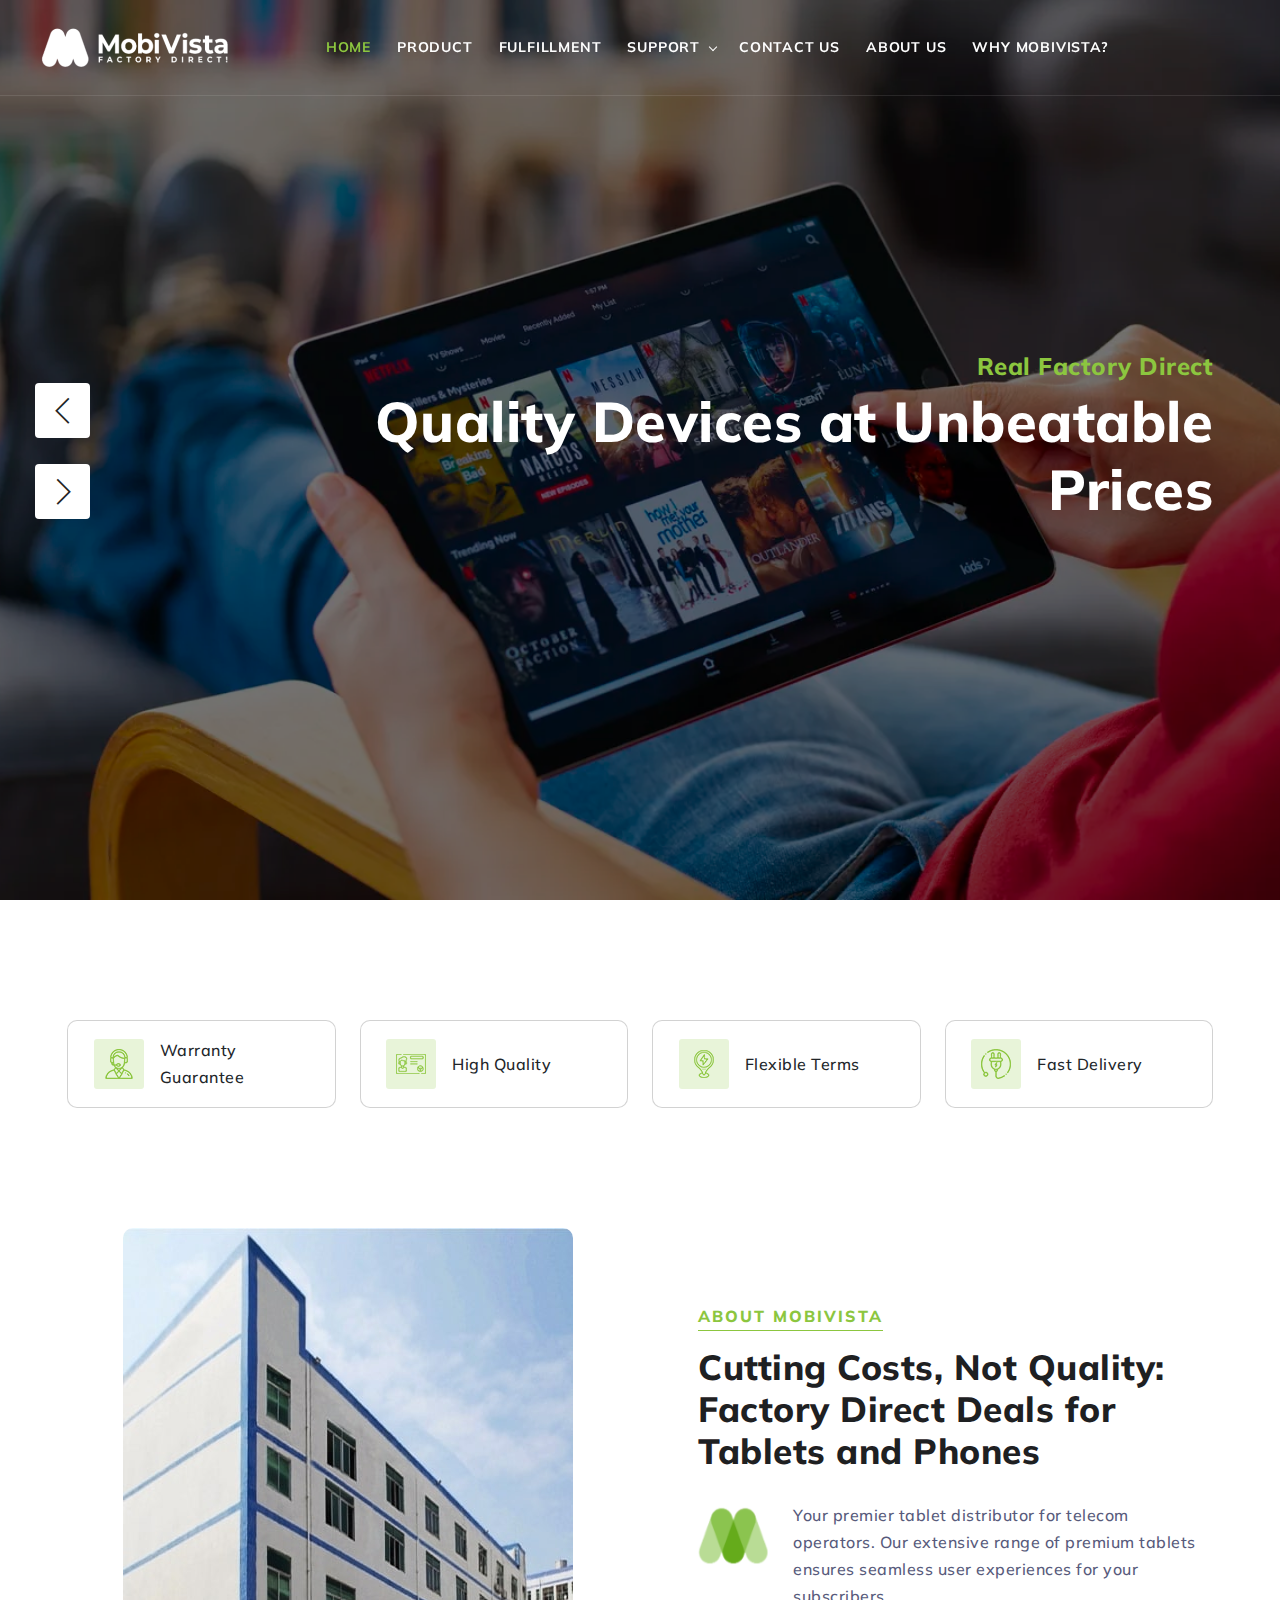
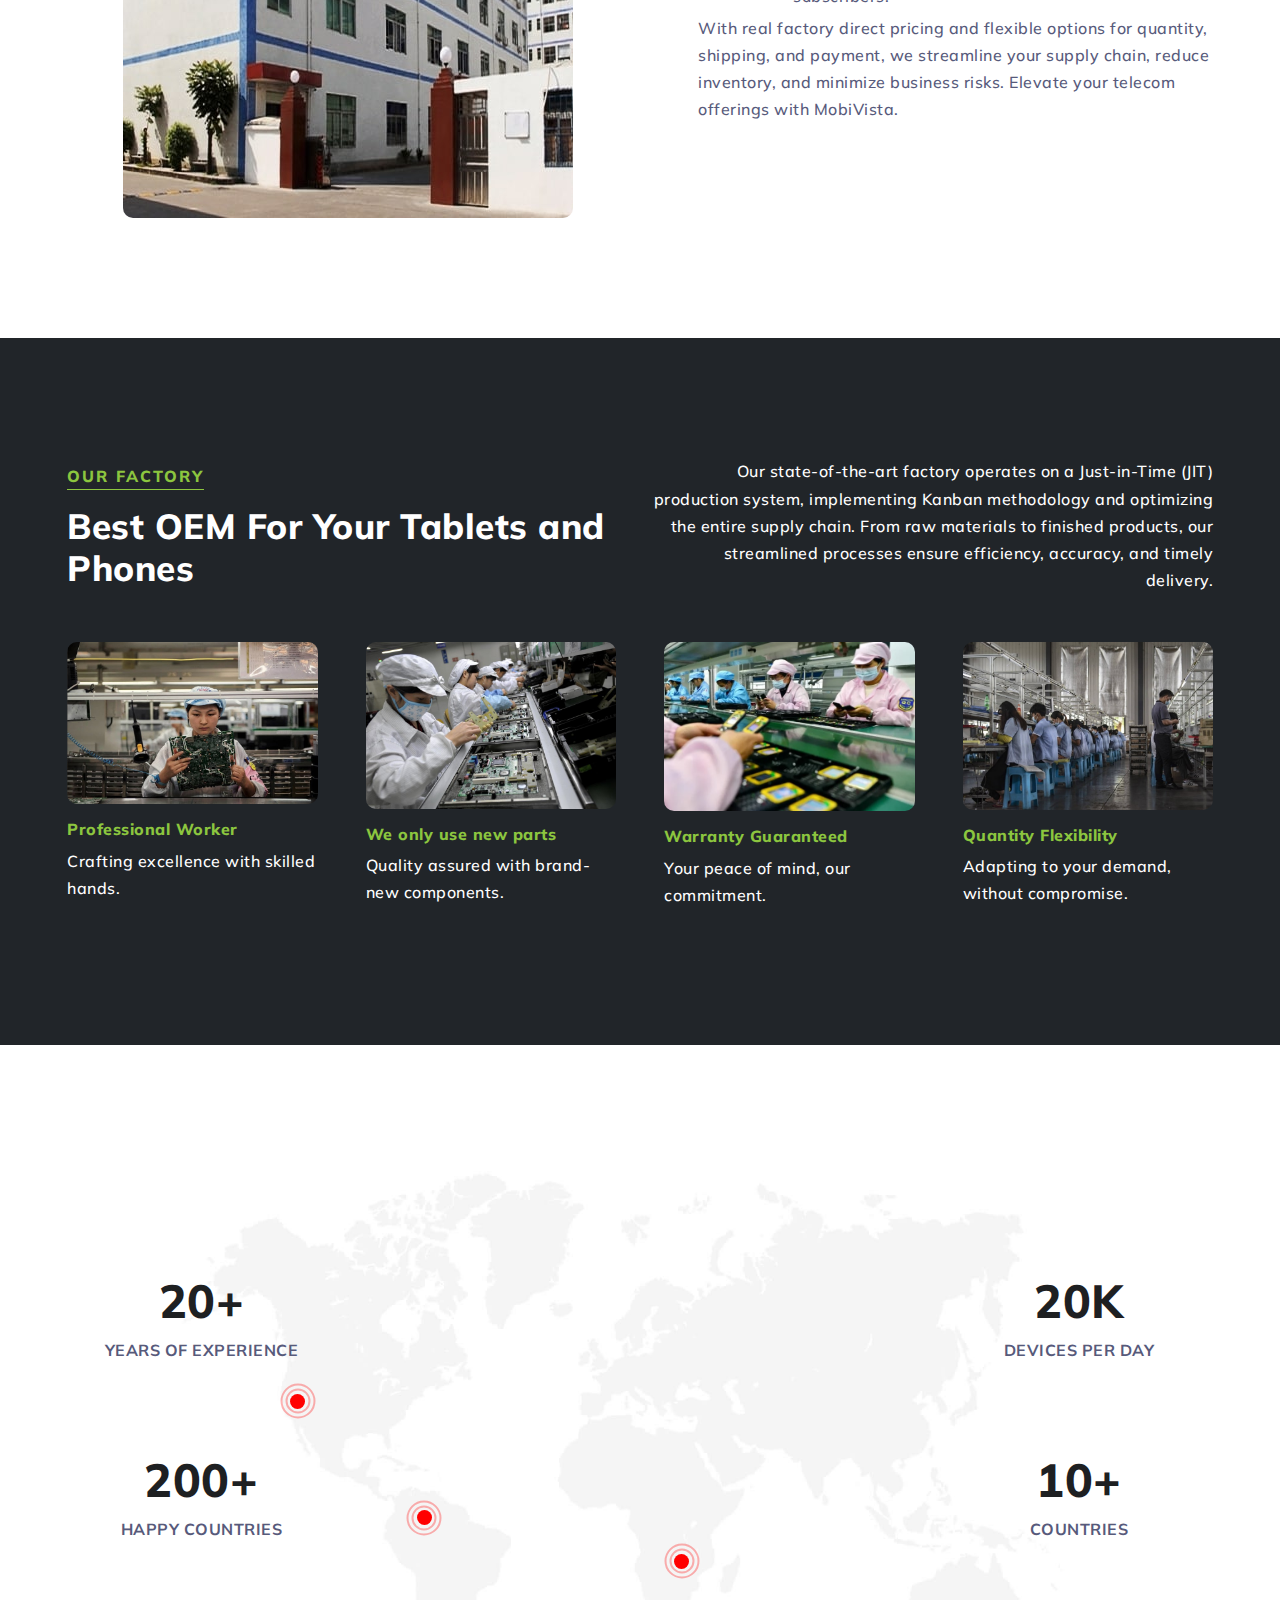
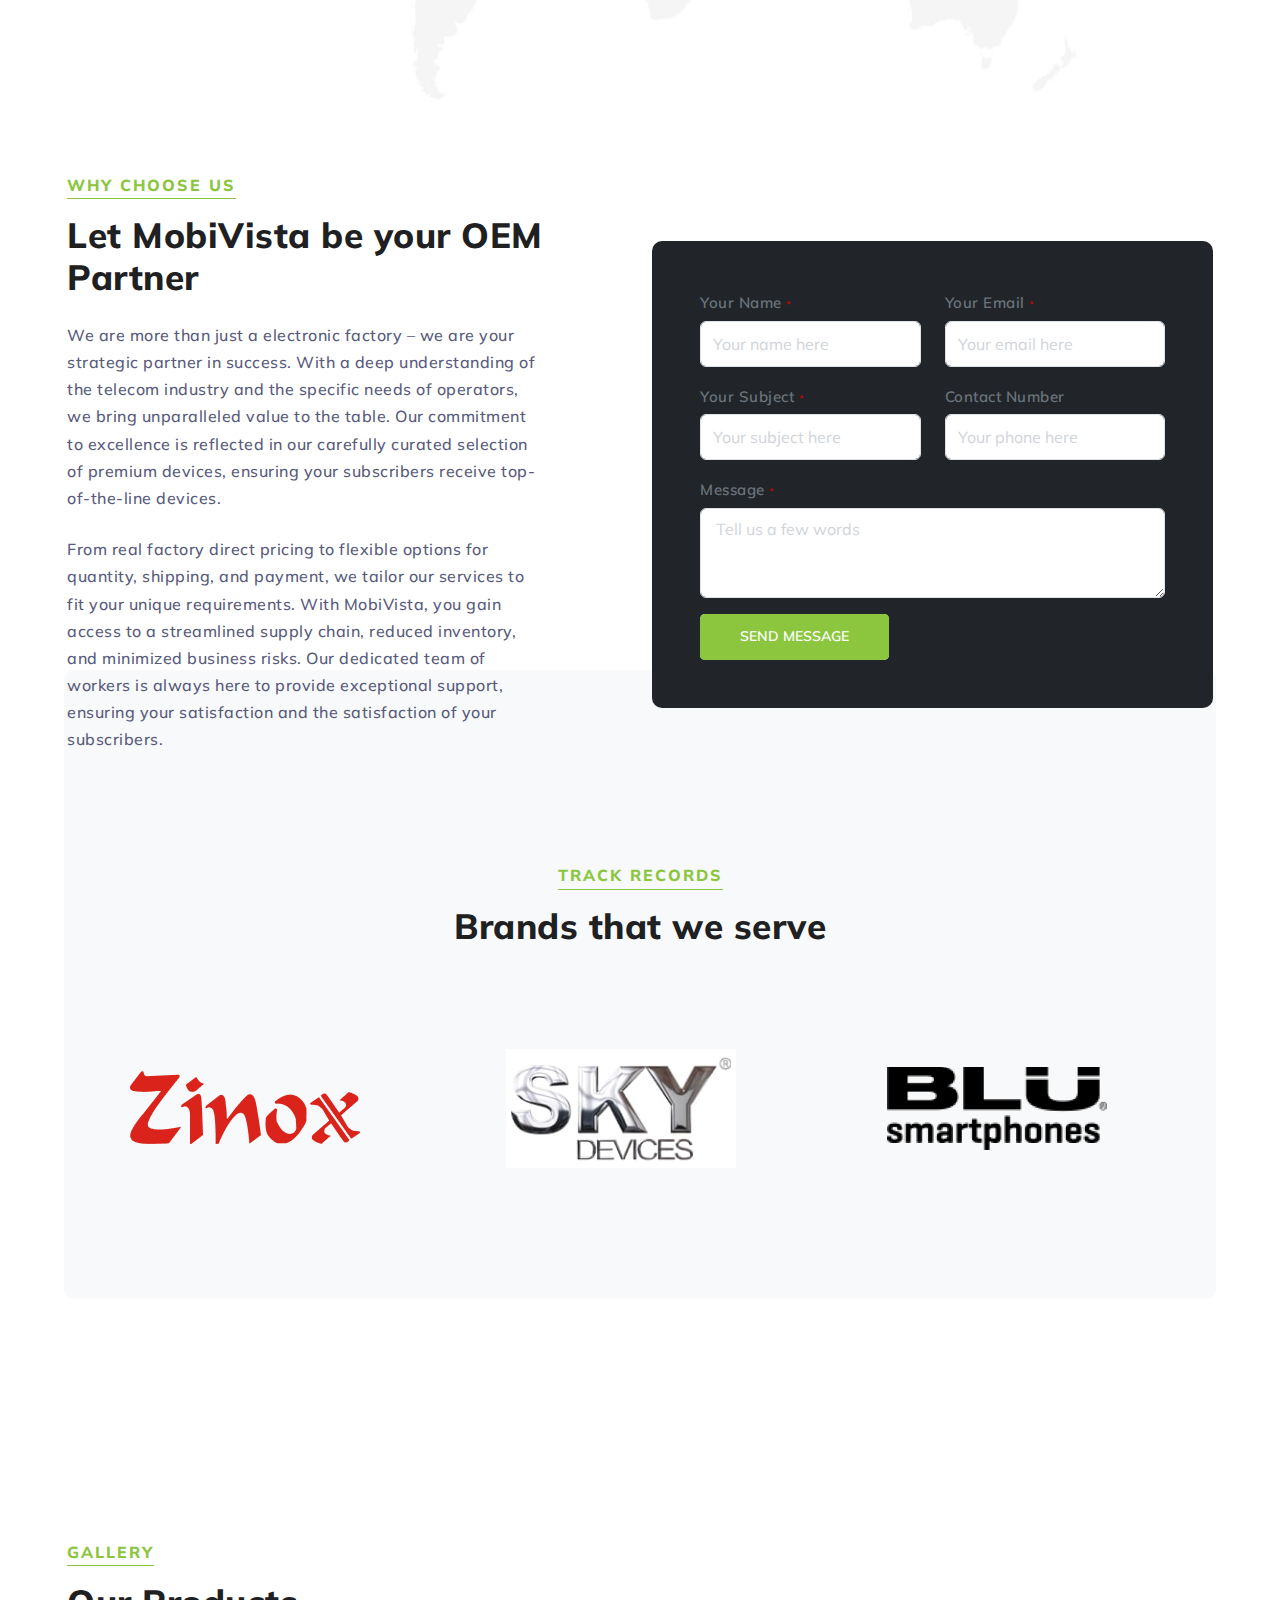
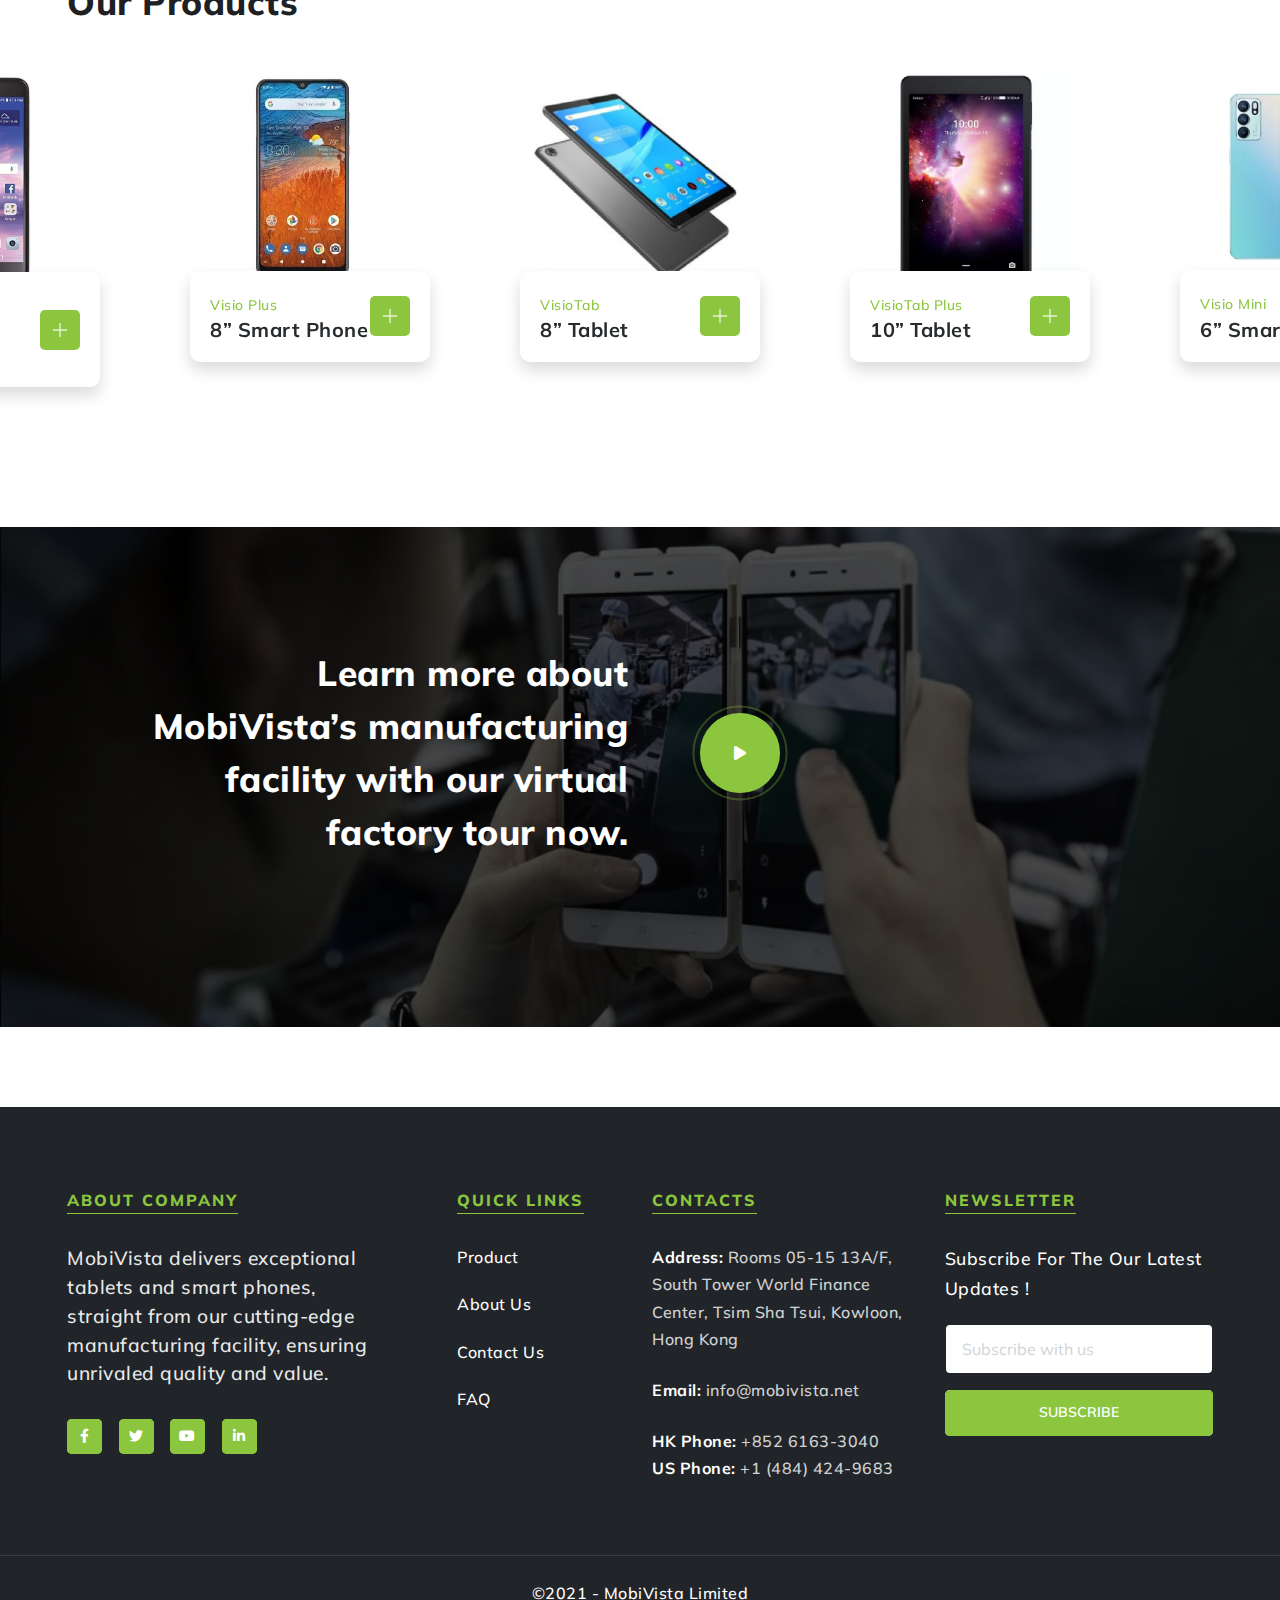
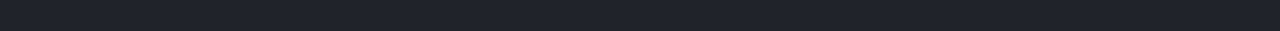
==== commit c0378dc5: "dd" ====
--- a/index.html
+++ b/index.html
@@ -119,7 +119,7 @@
         <div class="slider-fade2 owl-carousel owl-theme w-100 min-vh-100">
 
             <div class="item bg-img cover-background" data-overlay-dark="55"
-                 data-background="img/banner/hombre-viendo-netflix-tablet-2869887.webp">
+                 data-background="img/backgrounds/hombre-viendo-netflix-tablet-2869887.webp">
                 <div class="container pt-sm-6 pt-md-0 d-flex flex-column">
                     <div class="row align-items-center justify-content-end text-end min-vh-100 pt-6 pt-md-0">
                         <div class="col-lg-10 mb-1-9 mb-lg-0 py-5">
@@ -135,7 +135,7 @@
             </div>
 
             <div class="item bg-img cover-background" data-overlay-dark="55"
-                 data-background="img/banner/Amazon-Fire-Max-11-review-1-1.webp">
+                 data-background="img/backgrounds/Amazon-Fire-Max-11-review-1-1.webp">
                 <div class="container pt-sm-6 pt-md-0 d-flex flex-column">
                     <div class="row align-items-center justify-content-end text-end min-vh-100 pt-6 pt-md-0">
                         <div class="col-lg-10 mb-1-9 mb-lg-0 py-5">
@@ -151,7 +151,7 @@
             </div>
 
             <div class="item bg-img cover-background" data-overlay-dark="55"
-                 data-background="img/banner/chameleon-android-tablet-launch-screen-01.jpg">
+                 data-background="img/backgrounds/chameleon-android-tablet-launch-screen-01.jpg">
                 <div class="container pt-sm-6 pt-md-0 d-flex flex-column">
                     <div class="row align-items-center justify-content-end text-end min-vh-100 pt-6 pt-md-0">
                         <div class="col-lg-10 mb-1-9 mb-lg-0 py-5">
@@ -245,7 +245,7 @@
             <div class="row align-items-center mt-n2-6">
                 <div class="col-lg-6 mt-2-6">
                     <div class="position-relative text-center">
-                        <img src="img/content/about-mobi.png" alt="Tablets and Smartphones for ACP and Lifeline program"
+                        <img src="img/content/about-mobi.jpg" alt="Tablets and Smartphones for ACP and Lifeline program"
                              class="border-radius-10">
 
                     </div>
@@ -296,7 +296,7 @@
             <div class="row g-5">
                 <div class="col-md-6 col-xl-3">
                     <div class="card card-style02 border-0 bg-transparent">
-                        <img src="img/content/pasted image 0.png"
+                        <img src="img/content/pasted image 0.jpg"
                              alt="Tablets and Smartphones for ACP and Lifeline program" class="border-radius-10">
                         <div class="card-body px-0 position-relative">
                             <h3 class="text-primary h6">Professional Worker</h3>
@@ -324,7 +324,7 @@
                 </div>
                 <div class="col-md-6 col-xl-3">
                     <div class="card card-style02 border-0 bg-transparent">
-                        <img src="img/content/Screenshot_2.png"
+                        <img src="img/content/Screenshot_2.jpg"
                              alt="Tablets and Smartphones for ACP and Lifeline program" class="border-radius-10">
                         <div class="card-body px-0 position-relative">
                             <h3 class="text-primary h6">Warranty Guaranteed</h3>
@@ -338,7 +338,7 @@
                 </div>
                 <div class="col-md-6 col-xl-3">
                     <div class="card card-style02 border-0 bg-transparent">
-                        <img src="img/content/pasted image 1.png"
+                        <img src="img/content/pasted image 1.jpg"
                              alt="Tablets and Smartphones for ACP and Lifeline program" class="border-radius-10">
                         <div class="card-body px-0 position-relative">
                             <h3 class="text-primary h6">Quantity Flexibility</h3>
@@ -545,7 +545,7 @@
                                  alt="Tablets and Smartphones for ACP and Lifeline program">
                         </div>
                         <div class=" p-1-6 p-sm-1-9 mx-4 my-4 slider-item-nal">
-                            <img src="img/slider/logo 2.png" class="centered-image"
+                            <img src="img/slider/logo 2.jpg" class="centered-image"
                                  alt="Tablets and Smartphones for ACP and Lifeline program">
                         </div>
                         <div class=" p-1-6 p-sm-1-9 mx-4 my-4 slider-item-nal">
@@ -553,7 +553,7 @@
                                  alt="Tablets and Smartphones for ACP and Lifeline program">
                         </div>
                         <div class=" p-1-6 p-sm-1-9 mx-4 my-4 slider-item-nal">
-                            <img src="img/slider/logo 4.png" class="centered-image"
+                            <img src="img/slider/logo 4.jpg" class="centered-image"
                                  alt="Tablets and Smartphones for ACP and Lifeline program">
                         </div>
                     </div>
@@ -587,7 +587,7 @@
             <div class="portfolio-carousel owl-carousel owl-theme">
                 <div class="portfolio-style01">
                     <div class="portfolio-img position-relative">
-                        <img src="img/product/pasted1.png" alt="Tablets and Smartphones for ACP and Lifeline program"
+                        <img src="img/product/pasted1.jpg" alt="Tablets and Smartphones for ACP and Lifeline program"
                              class="border-radius-10">
                     </div>
                     <div class="portfolio-content">
@@ -604,7 +604,7 @@
                 </div>
                 <div class="portfolio-style01">
                     <div class="portfolio-img position-relative">
-                        <img src="img/product/pasted2.png" alt="Tablets and Smartphones for ACP and Lifeline program"
+                        <img src="img/product/pasted2.jpg" alt="Tablets and Smartphones for ACP and Lifeline program"
                              class="border-radius-10">
                     </div>
                     <div class="portfolio-content">
@@ -621,7 +621,7 @@
                 </div>
                 <div class="portfolio-style01">
                     <div class="portfolio-img position-relative">
-                        <img src="img/product/pasted3.png" alt="Tablets and Smartphones for ACP and Lifeline program"
+                        <img src="img/product/pasted3.jpg" alt="Tablets and Smartphones for ACP and Lifeline program"
                              class="border-radius-10">
                     </div>
                     <div class="portfolio-content">
@@ -638,7 +638,7 @@
                 </div>
                 <div class="portfolio-style01">
                     <div class="portfolio-img position-relative">
-                        <img src="img/product/pasted4.png" alt="Tablets and Smartphones for ACP and Lifeline program"
+                        <img src="img/product/pasted4.jpg" alt="Tablets and Smartphones for ACP and Lifeline program"
                              class="border-radius-10">
                     </div>
                     <div class="portfolio-content">
@@ -655,7 +655,7 @@
                 </div>
                 <div class="portfolio-style01">
                     <div class="portfolio-img position-relative">
-                        <img src="img/product/pasted5.png" alt="Tablets and Smartphones for ACP and Lifeline program"
+                        <img src="img/product/pasted5.jpg" alt="Tablets and Smartphones for ACP and Lifeline program"
                              class="border-radius-10">
                     </div>
                     <div class="portfolio-content">
@@ -677,7 +677,7 @@
     <!-- CALL TO ACTION
     ================================================== -->
     <section class="bg-img cover-background pb-0 video-index-page index-page-margin-boton" data-overlay-dark="7"
-             data-background="img/content/pa">
+             data-background="img/content/pasted6.jpg">
         <div class="container">
             <div class="pb-15 pb-lg-20">
                 <div class="row align-items-center mt-n2-9">
--- a/css/styles.css
+++ b/css/styles.css
@@ -26,7 +26,7 @@
     15. Elements
     16. Others
     17. Footer
-
+    
 ---------------------------------- */
 /*==============================
  *    Common styles
@@ -40,185 +40,119 @@
   bottom: 0;
   background-color: #fff;
   z-index: 999999;
-  -webkit-transition: 0.3s ease opacity;
   transition: 0.3s ease opacity;
   text-align: center;
   width: 100%;
-  height: 100%;
-}
-#preloader:before {
-  content: "";
-  width: 80px;
-  height: 80px;
-  border: 3px solid #8cc63f;
-  display: block;
-  border-radius: 50%;
-  position: absolute;
-  top: 50%;
-  left: 50%;
-  opacity: 0;
-  -webkit-transform: translate(-50%, -50%);
-      -ms-transform: translate(-50%, -50%);
-          transform: translate(-50%, -50%);
-  -webkit-animation-name: LoaderCicle;
-          animation-name: LoaderCicle;
-  -webkit-animation-duration: 2s;
-          animation-duration: 2s;
-  -webkit-animation-iteration-count: infinite;
-          animation-iteration-count: infinite;
-  -webkit-animation-timing-function: linear;
-          animation-timing-function: linear;
-}
-#preloader:after {
-  content: "";
-  width: 80px;
-  height: 80px;
-  border: 3px solid #8cc63f;
-  display: block;
-  border-radius: 50%;
-  position: absolute;
-  top: 50%;
-  left: 50%;
-  opacity: 0;
-  -webkit-transform: translate(-50%, -50%);
-      -ms-transform: translate(-50%, -50%);
-          transform: translate(-50%, -50%);
-  -webkit-animation-name: LoaderCicle;
-          animation-name: LoaderCicle;
-  -webkit-animation-duration: 2s;
-          animation-duration: 2s;
-  -webkit-animation-iteration-count: infinite;
-          animation-iteration-count: infinite;
-  -webkit-animation-timing-function: linear;
-          animation-timing-function: linear;
-  -webkit-animation-delay: 1s;
-          animation-delay: 1s;
-}
-
-@-webkit-keyframes LoaderCicle {
-  0% {
-    width: 0;
-    height: 0;
+  height: 100%; }
+  #preloader:before {
+    content: "";
+    width: 80px;
+    height: 80px;
+    border: 3px solid #8cc63f;
+    display: block;
+    border-radius: 50%;
+    position: absolute;
+    top: 50%;
+    left: 50%;
     opacity: 0;
-  }
-  10% {
-    width: 10px;
-    height: 10px;
-    opacity: 1;
-  }
-  80% {
-    width: 60px;
-    height: 60px;
-    opacity: 0.1;
-  }
-  100% {
-    width: 70px;
-    height: 70px;
+    transform: translate(-50%, -50%);
+    animation-name: LoaderCicle;
+    animation-duration: 2s;
+    animation-iteration-count: infinite;
+    animation-timing-function: linear; }
+  #preloader:after {
+    content: "";
+    width: 80px;
+    height: 80px;
+    border: 3px solid #8cc63f;
+    display: block;
+    border-radius: 50%;
+    position: absolute;
+    top: 50%;
+    left: 50%;
     opacity: 0;
-  }
-}
+    transform: translate(-50%, -50%);
+    animation-name: LoaderCicle;
+    animation-duration: 2s;
+    animation-iteration-count: infinite;
+    animation-timing-function: linear;
+    animation-delay: 1s; }
 
 @keyframes LoaderCicle {
   0% {
     width: 0;
     height: 0;
-    opacity: 0;
-  }
+    opacity: 0; }
   10% {
     width: 10px;
     height: 10px;
-    opacity: 1;
-  }
+    opacity: 1; }
   80% {
     width: 60px;
     height: 60px;
-    opacity: 0.1;
-  }
+    opacity: 0.1; }
   100% {
     width: 70px;
     height: 70px;
-    opacity: 0;
-  }
-}
+    opacity: 0; } }
 /* theme color and basic options */
 a:hover, a:active {
   color: #8cc63f;
-  text-decoration: none;
-}
+  text-decoration: none; }
 
 .min-height-300 {
-  min-height: 300px;
-}
+  min-height: 300px; }
 
 .text-primary {
-  color: #8cc63f !important;
-}
+  color: #8cc63f !important; }
 
 .text-secondary {
-  color: #212529 !important;
-}
+  color: #212529 !important; }
 
 .bg-primary {
-  background-color: #8cc63f !important;
-}
+  background-color: #8cc63f !important; }
 
 .bg-secondary {
-  background-color: #212529 !important;
-}
+  background-color: #212529 !important; }
 
 .primary-overlay[data-overlay-dark]:before {
-  background: #8cc63f;
-}
+  background: #8cc63f; }
 
 .secondary-overlay[data-overlay-dark]:before {
-  background: #212529;
-}
+  background: #212529; }
 
 .left-overlay-secondary[data-overlay-dark]:before {
   background: rgba(33, 37, 41, 0.76);
-  background: -webkit-gradient(linear, right top, left top, from(transparent), color-stop(65%, #212529));
-  background: linear-gradient(-90deg, transparent, #212529 65%);
-}
+  background: linear-gradient(-90deg, transparent, #212529 65%); }
 
 .text-dark {
-  color: #212529 !important;
-}
+  color: #212529 !important; }
 
 .primary-shadow {
-  -webkit-box-shadow: 0 0 70px rgba(0, 0, 0, 0.08);
-          box-shadow: 0 0 70px rgba(0, 0, 0, 0.08);
-}
+  box-shadow: 0 0 70px rgba(0, 0, 0, 0.08); }
 
 .text-white-hover:hover {
-  color: #fff !important;
-}
+  color: #fff !important; }
 
 .text-white-hover-light:hover {
-  color: rgba(255, 255, 255, 0.65) !important;
-}
+  color: rgba(255, 255, 255, 0.65) !important; }
 
 .team-btn {
-  margin-top: -45px;
-}
+  margin-top: -45px; }
 
 @media screen and (max-width: 1199px) {
   .team-btn {
-    margin-top: 20px;
-  }
-}
+    margin-top: 20px; } }
 .top-radius {
   border-top-left-radius: 10px;
-  border-top-right-radius: 10px;
-}
+  border-top-right-radius: 10px; }
 
 /* height */
 .min-vh-100 {
-  min-height: 100vh;
-}
+  min-height: 100vh; }
 
 .height-300 {
-  height: 300px;
-}
+  height: 300px; }
 
 /* scroll to top */
 .scroll-to-top {
@@ -236,67 +170,53 @@
   line-height: 40px;
   z-index: 9999;
   outline: 0;
-  -webkit-transition: all 0.3s ease;
-}
-.scroll-to-top i {
-  color: #fff;
-}
-.scroll-to-top:hover {
-  color: #fff;
-  background: #212529;
-}
-.scroll-to-top:hover i {
-  color: #fff;
-}
-.scroll-to-top:visited {
-  color: #fff;
-  text-decoration: none;
-}
+  -webkit-transition: all .3s ease; }
+  .scroll-to-top i {
+    color: #fff; }
+  .scroll-to-top:hover {
+    color: #fff;
+    background: #212529; }
+    .scroll-to-top:hover i {
+      color: #fff; }
+  .scroll-to-top:visited {
+    color: #fff;
+    text-decoration: none; }
 
 /* list-style1 */
 .list-style1 {
   margin: 0;
-  padding: 0;
-}
-.list-style1 li {
-  margin-bottom: 20px;
-}
-.list-style1 li:last-child {
-  margin-bottom: 0;
-}
-.list-style1 li a {
-  color: #fff;
-  font-size: 16px;
-}
-.list-style1 li a:hover {
-  color: rgba(255, 255, 255, 0.6);
-}
+  padding: 0; }
+  .list-style1 li {
+    margin-bottom: 20px; }
+    .list-style1 li:last-child {
+      margin-bottom: 0; }
+    .list-style1 li a {
+      color: #fff;
+      font-size: 16px; }
+      .list-style1 li a:hover {
+        color: rgba(255, 255, 255, 0.6); }
 
 /* list-style2 */
 .list-style2 {
   list-style: none;
-  padding-left: 0;
-}
-.list-style2 li {
-  line-height: 32px;
-  padding-left: 30px;
-  position: relative;
-  margin-bottom: 8px;
-}
-.list-style2 li:last-child {
-  margin-bottom: 0;
-}
-.list-style2 li:before {
-  content: "\e64c";
-  font-family: "themify";
-  font-size: 18px;
-  position: absolute;
-  top: 0;
-  left: 0;
-  font-weight: 700;
-  line-height: 35px;
-  color: #8cc63f;
-}
+  padding-left: 0; }
+  .list-style2 li {
+    line-height: 32px;
+    padding-left: 30px;
+    position: relative;
+    margin-bottom: 8px; }
+    .list-style2 li:last-child {
+      margin-bottom: 0; }
+    .list-style2 li:before {
+      content: '\e64c';
+      font-family: 'themify';
+      font-size: 18px;
+      position: absolute;
+      top: 0;
+      left: 0;
+      font-weight: 700;
+      line-height: 35px;
+      color: #8cc63f; }
 
 /*==============================
  *    Button styles
@@ -309,6 +229,7 @@
   overflow: hidden;
   cursor: pointer;
   -webkit-transition: 0.5s;
+  -o-transition: 0.5s;
   transition: 0.5s;
   font-weight: 600;
   position: relative;
@@ -325,111 +246,93 @@
   -ms-flex-pack: center;
   justify-content: center;
   text-transform: uppercase;
-  background-color: #8cc63f;
-}
-.btn-style1:hover {
-  color: #fff;
-}
-.btn-style1:before {
-  z-index: -1;
-  content: "";
-  -webkit-transition: 0.75s;
-  transition: 0.75s;
-  position: absolute;
-  width: 0;
-  height: 0;
-  background: transparent;
-  left: 0;
-  top: 0;
-  border-bottom: 55px solid transparent;
-  border-left: 350px solid #212529;
-}
-.btn-style1:after {
-  z-index: -1;
-  content: "";
-  -webkit-transition: 0.75s;
-  transition: 0.75s;
-  position: absolute;
-  width: 0;
-  height: 0;
-  background: transparent;
-  right: 0;
-  bottom: 0;
-  border-top: 55px solid transparent;
-  border-right: 350px solid #212529;
-}
-.btn-style1:hover:before {
-  border-bottom: 0px solid transparent;
-  border-left: 0px solid #212529;
-}
-.btn-style1:hover:after {
-  border-top: 0px solid transparent;
-  border-right: 0px solid #212529;
-}
-.btn-style1.medium {
-  padding: 9px 30px !important;
-  font-size: 12px;
-}
-.btn-style1.small {
-  padding: 6px 20px;
-  font-size: 10px;
-}
-.btn-style1.primary {
-  background-color: #fff;
-}
-.btn-style1.primary:before {
-  border-left: 350px solid #8cc63f;
-}
-.btn-style1.primary:after {
-  border-right: 350px solid #8cc63f;
-}
-.btn-style1.primary:hover {
-  color: #8cc63f;
-}
-.btn-style1.primary:hover:before {
-  border-left: 0px solid #8cc63f;
-}
-.btn-style1.primary:hover:after {
-  border-right: 0px solid #8cc63f;
-}
+  background-color: #8cc63f; }
+  .btn-style1:hover {
+    color: #fff; }
+  .btn-style1:before {
+    z-index: -1;
+    content: '';
+    -webkit-transition: 0.75s;
+    -o-transition: 0.75s;
+    transition: 0.75s;
+    position: absolute;
+    width: 0;
+    height: 0;
+    background: transparent;
+    left: 0;
+    top: 0;
+    border-bottom: 55px solid transparent;
+    border-left: 350px solid #212529; }
+  .btn-style1:after {
+    z-index: -1;
+    content: '';
+    -webkit-transition: 0.75s;
+    -o-transition: 0.75s;
+    transition: 0.75s;
+    position: absolute;
+    width: 0;
+    height: 0;
+    background: transparent;
+    right: 0;
+    bottom: 0;
+    border-top: 55px solid transparent;
+    border-right: 350px solid #212529; }
+  .btn-style1:hover:before {
+    border-bottom: 0px solid transparent;
+    border-left: 0px solid #212529; }
+  .btn-style1:hover:after {
+    border-top: 0px solid transparent;
+    border-right: 0px solid #212529; }
+  .btn-style1.medium {
+    padding: 9px 30px !important;
+    font-size: 12px; }
+  .btn-style1.small {
+    padding: 6px 20px;
+    font-size: 10px; }
+  .btn-style1.primary {
+    background-color: #fff; }
+    .btn-style1.primary:before {
+      border-left: 350px solid #8cc63f; }
+    .btn-style1.primary:after {
+      border-right: 350px solid #8cc63f; }
+    .btn-style1.primary:hover {
+      color: #8cc63f; }
+      .btn-style1.primary:hover:before {
+        border-left: 0px solid #8cc63f; }
+      .btn-style1.primary:hover:after {
+        border-right: 0px solid #8cc63f; }
 
 @media screen and (min-width: 992px) {
   .header-style1.scrollHeader .attr-nav > ul > li > a.btn-style1 {
     color: #fff;
-    border: 1px solid transparent;
-  }
+    border: 1px solid transparent; }
+
   .header-style1.scrollHeader .attr-nav > ul > li > a.btn-style1:hover, .header-style1.scrollHeader .attr-nav > ul > li > a.btn-style1:active, .header-style1.scrollHeader .attr-nav > ul > li > a.btn-style1:focus {
     color: #8cc63f;
-    border: 1px solid #8cc63f;
-  }
-}
+    border: 1px solid #8cc63f; } }
 /* ===================================
     Navigation
 ====================================== */
 /* top bar  */
 .top-bar-info {
   display: inline-block;
-  vertical-align: middle;
-}
-.top-bar-info ul {
-  margin-bottom: 0;
-}
-.top-bar-info li {
-  font-weight: 500;
-  color: #fff;
-  list-style-type: none;
-  font-size: 14px;
-  padding: 0 5px 0;
-  display: inline-block;
-  margin-bottom: 0;
-}
+  vertical-align: middle; }
+  .top-bar-info ul {
+    margin-bottom: 0; }
+  .top-bar-info li {
+    font-weight: 500;
+    color: #fff;
+    list-style-type: none;
+    font-size: 14px;
+    padding: 0 5px 0;
+    display: inline-block;
+    margin-bottom: 0; }
 
 .top-bar {
   display: block;
   position: relative;
   z-index: 999;
-  padding: 7px 0;
-}
+  padding: 7px 0; }
 
 .top-bar-info li i {
   font-size: 16px;
@@ -437,315 +340,193 @@
   margin-right: 8px;
   margin-top: 0;
   display: inline-block;
-  vertical-align: text-bottom;
-}
+  vertical-align: text-bottom; }
 
 .top-social-icon {
   padding: 0;
   float: right;
-  margin: 0;
-}
-.top-social-icon li {
-  font-size: 14px;
-  list-style-type: none;
-  float: left;
-  text-align: center;
-  margin: 0;
-  padding: 0 7px;
-}
-.top-social-icon li:last-child {
-  padding-right: 0;
-}
-.top-social-icon li:last-child a {
-  padding-right: 0;
-}
-.top-social-icon li a {
-  color: #fff;
-  line-height: 28px;
-  -webkit-transition-duration: 0.3s;
-  transition-duration: 0.3s;
-  padding: 0 3px;
-}
-.top-social-icon li a:hover {
-  color: rgba(255, 255, 255, 0.65);
-}
+  margin: 0; }
+  .top-social-icon li {
+    font-size: 14px;
+    list-style-type: none;
+    float: left;
+    text-align: center;
+    margin: 0;
+    padding: 0 7px; }
+    .top-social-icon li:last-child {
+      padding-right: 0; }
+      .top-social-icon li:last-child a {
+        padding-right: 0; }
+    .top-social-icon li a {
+      color: #fff;
+      line-height: 28px;
+      -webkit-transition-duration: .3s;
+      transition-duration: .3s;
+      padding: 0 3px; }
+      .top-social-icon li a:hover {
+        color: rgba(255, 255, 255, 0.65); }
 
 /* menu area light */
 .navbar-nav li.current > a, .navbar-nav li.active > a {
-  color: #8cc63f;
-}
+  color: #8cc63f; }
 
 .attr-nav > ul > li > a.butn {
-  color: #fff;
-}
+  color: #fff; }
 
 .navbar > ul > li.current > a:after {
-  border-color: transparent #8cc63f #8cc63f transparent;
-}
+  border-color: transparent #8cc63f #8cc63f transparent; }
 
 .menu_area-light .navbar-nav li.current > a, .menu_area-light .navbar-nav li.active > a {
-  color: #8cc63f;
-}
+  color: #8cc63f; }
 .menu_area-light .navbar > ul > li.current > a:after {
-  border-color: transparent #8cc63f #8cc63f transparent;
-}
+  border-color: transparent #8cc63f #8cc63f transparent; }
 .menu_area-light.scrollHeader .navbar-nav li.current > a {
-  color: #8cc63f;
-}
-.menu_area-light.scrollHeader .navbar-nav li.current > a:hover {
-  color: #8cc63f;
-}
+  color: #8cc63f; }
+  .menu_area-light.scrollHeader .navbar-nav li.current > a:hover {
+    color: #8cc63f; }
 .menu_area-light.scrollHeader .navbar-nav li.active > a {
-  color: #8cc63f;
-}
+  color: #8cc63f; }
 .menu_area-light.scrollHeader .navbar > ul > li.current > a:after {
-  border-color: transparent #8cc63f #8cc63f transparent;
-}
+  border-color: transparent #8cc63f #8cc63f transparent; }
 
 @media screen and (min-width: 992px) {
-  .menu_area-light .navbar ul ul li.active > a,
-  .menu_area-light .navbar-nav li.has-sub a:hover {
-    color: #8cc63f;
-  }
+  .menu_area-light .navbar ul ul li.active > a, .menu_area-light .navbar-nav li.has-sub a:hover {
+    color: #8cc63f; }
   .menu_area-light .navbar > ul > li.has-sub > a:hover:after {
-    border-color: #8cc63f;
-  }
+    border-color: #8cc63f; }
   .menu_area-light.scrollHeader .navbar-nav > li.has-sub > a:hover {
-    color: #8cc63f;
-  }
+    color: #8cc63f; }
+
   .header-style2.scrollHeader .navbar-nav > li.has-sub > a:hover {
-    color: #8cc63f;
-  }
-  .header-style2.scrollHeader .navbar-nav > li.has-sub > a:hover:after {
-    border-color: transparent #8cc63f #8cc63f transparent;
-  }
+    color: #8cc63f; }
+    .header-style2.scrollHeader .navbar-nav > li.has-sub > a:hover:after {
+      border-color: transparent #8cc63f #8cc63f transparent; }
   .header-style2 .navbar > ul > li.has-sub.current > a:hover:after {
-    border-color: transparent #8cc63f #8cc63f transparent;
-  }
+    border-color: transparent #8cc63f #8cc63f transparent; }
   .header-style2.scrollHeader .navbar-nav li.current > a {
-    color: #8cc63f;
-  }
-  .header-style2.scrollHeader .navbar-nav li.current > a:hover {
-    color: #8cc63f;
-  }
+    color: #8cc63f; }
+    .header-style2.scrollHeader .navbar-nav li.current > a:hover {
+      color: #8cc63f; }
   .header-style2.scrollHeader .navbar > ul > li.current > a:after {
-    border-color: transparent #8cc63f #8cc63f transparent;
-  }
+    border-color: transparent #8cc63f #8cc63f transparent; }
   .header-style2 .navbar ul ul li.active > a {
-    color: #8cc63f;
-  }
+    color: #8cc63f; }
   .header-style2 .navbar-nav li.has-sub a:hover, .header-style2 .navbar-nav li.has-sub a:active, .header-style2 .navbar-nav li.has-sub a:focus, .header-style2 .navbar-nav li.current > a, .header-style2 .navbar-nav li.active > a {
-    color: #8cc63f;
-  }
-  .header-style2 .navbar > ul > li.has-sub > a:hover:after,
-  .header-style2 .navbar > ul > li.has-sub > a:active:after,
-  .header-style2 .navbar > ul > li.has-sub > a:focus:after {
-    border-color: transparent #8cc63f #8cc63f transparent;
-  }
-}
+    color: #8cc63f; }
+  .header-style2 .navbar > ul > li.has-sub > a:hover:after, .header-style2 .navbar > ul > li.has-sub > a:active:after, .header-style2 .navbar > ul > li.has-sub > a:focus:after {
+    border-color: transparent #8cc63f #8cc63f transparent; } }
 @media screen and (max-width: 991px) {
   .header-style1 .navbar-toggler {
-    background: #8cc63f;
-  }
-  .header-style1 .navbar-toggler:after {
-    border-top: 2px solid #fff;
-    border-bottom: 2px solid #fff;
-  }
-  .header-style1 .navbar-toggler:before {
-    background: #fff;
-  }
-  .header-style1 .navbar-toggler.menu-opened:after, .header-style1 .navbar-toggler.menu-opened:before {
-    background: #fff;
-  }
-}
+    background: #8cc63f; }
+    .header-style1 .navbar-toggler:after {
+      border-top: 2px solid #fff;
+      border-bottom: 2px solid #fff; }
+    .header-style1 .navbar-toggler:before {
+      background: #fff; }
+    .header-style1 .navbar-toggler.menu-opened:after, .header-style1 .navbar-toggler.menu-opened:before {
+      background: #fff; } }
 /* header style 2 */
 .header-style2 .navbar-nav li.current > a {
-  color: #8cc63f;
-}
+  color: #8cc63f; }
 .header-style2 .navbar > ul > li.current > a:after {
-  border-color: transparent #8cc63f #8cc63f transparent;
-}
+  border-color: transparent #8cc63f #8cc63f transparent; }
 .header-style2.scrollHeader .navbar-nav li.current > a {
-  color: #8cc63f;
-}
-.header-style2.scrollHeader .navbar-nav li.current > a:hover {
-  color: #8cc63f;
-}
+  color: #8cc63f; }
+  .header-style2.scrollHeader .navbar-nav li.current > a:hover {
+    color: #8cc63f; }
 .header-style2.scrollHeader .navbar > ul > li.current > a:after {
-  border-color: transparent #8cc63f #8cc63f transparent;
-}
+  border-color: transparent #8cc63f #8cc63f transparent; }
 
 @media screen and (min-width: 992px) {
   .header-style2 .navbar ul ul li.active > a {
-    color: #8cc63f;
-  }
+    color: #8cc63f; }
   .header-style2 .butn.secondary:before {
-    background: #ffffff;
-  }
+    background: #ffffff; }
   .header-style2 .butn.secondary:hover, .header-style2 .butn.secondary:focus, .header-style2 .butn.secondary:active {
-    color: #212529 !important;
-  }
+    color: #212529 !important; }
   .header-style2.scrollHeader .butn.secondary:before {
-    background: #fff;
-  }
+    background: #fff; }
   .header-style2.scrollHeader .butn.secondary:hover, .header-style2.scrollHeader .butn.secondary:focus, .header-style2.scrollHeader .butn.secondary:active {
     color: #212529 !important;
-    background: #212529;
-  }
-}
+    background: #212529; } }
 /* ===================================
     Banner
 ====================================== */
 /* sliderfade2 */
 .slider-fade2 h1 {
-  -webkit-animation-delay: 1s;
-          animation-delay: 1s;
-}
+  animation-delay: 1s; }
 .slider-fade2 p {
-  -webkit-animation-delay: 1.6s;
-          animation-delay: 1.6s;
-}
+  animation-delay: 1.6s; }
 .slider-fade2 a {
-  -webkit-animation-delay: 1.2s;
-          animation-delay: 1.2s;
-}
+  animation-delay: 1.2s; }
 .slider-fade2 .title-style1 span {
-  -webkit-animation-delay: 0.8s;
-          animation-delay: 0.8s;
-}
+  animation-delay: 0.8s; }
 .slider-fade2.owl-theme .owl-nav {
-  margin: 0;
-}
-.slider-fade2.owl-theme .owl-nav [class*=owl-] {
-  position: absolute;
-  bottom: 0;
-  left: 30px;
-  font-size: 18px;
-  border-radius: 4px;
-  color: #8cc63f;
-  -webkit-box-shadow: none;
-          box-shadow: none;
-  -webkit-transition: all 0.3s ease;
-  transition: all 0.3s ease;
-  background: #ffffff !important;
-  line-height: 67px;
-  width: 55px;
-  height: 55px;
-}
-.slider-fade2.owl-theme .owl-nav [class*=owl-]:hover {
-  background: #8cc63f !important;
-  color: #fff;
-}
-.slider-fade2.owl-theme .owl-nav [class*=owl-]:hover i {
-  color: #fff;
-}
-.slider-fade2.owl-theme .owl-nav .owl-prev {
-  top: 42%;
-}
-.slider-fade2.owl-theme .owl-nav .owl-next {
-  top: 51%;
-}
+  margin: 0; }
+  .slider-fade2.owl-theme .owl-nav [class*='owl-'] {
+    position: absolute;
+    bottom: 0;
+    left: 30px;
+    font-size: 18px;
+    border-radius: 4px;
+    color: #8cc63f;
+    box-shadow: none;
+    transition: all 0.3s ease;
+    background: #ffffff !important;
+    line-height: 67px;
+    width: 55px;
+    height: 55px; }
+    .slider-fade2.owl-theme .owl-nav [class*='owl-']:hover {
+      background: #8cc63f !important;
+      color: #fff; }
+      .slider-fade2.owl-theme .owl-nav [class*='owl-']:hover i {
+        color: #fff; }
+  .slider-fade2.owl-theme .owl-nav .owl-prev {
+    top: 42%; }
+  .slider-fade2.owl-theme .owl-nav .owl-next {
+    top: 51%; }
 .slider-fade2 .owl-dots {
   position: absolute;
   bottom: 20px;
   right: 10px;
-  margin: 0 !important;
-}
+  margin: 0 !important; }
 .slider-fade2.owl-theme .owl-dots .owl-dot.active span, .slider-fade2.owl-theme .owl-dots .owl-dot:hover span {
-  background-color: #8cc63f;
-}
+  background-color: #8cc63f; }
 .slider-fade2.owl-theme .owl-dots .owl-dot.active span {
   width: 35px;
-  height: 5px;
-}
+  height: 5px; }
 .slider-fade2.owl-theme .owl-dots .owl-dot span {
   width: 20px;
   height: 5px;
-  -webkit-transition: width 0.35s ease-in-out;
-  transition: width 0.35s ease-in-out;
-}
+  transition: width .35s ease-in-out; }
 
 /* animation */
 .ani-top-bottom {
-  -webkit-animation-name: float-y;
-          animation-name: float-y;
-  -webkit-animation-duration: 2s;
-          animation-duration: 2s;
-  -webkit-animation-iteration-count: infinite;
-          animation-iteration-count: infinite;
-  -webkit-animation-timing-function: linear;
-          animation-timing-function: linear;
-}
-
-@-webkit-keyframes float-y {
-  0% {
-    -webkit-transform: translateY(-20px);
-            transform: translateY(-20px);
-  }
-  50% {
-    -webkit-transform: translateY(-10px);
-            transform: translateY(-10px);
-  }
-  to {
-    -webkit-transform: translateY(-20px);
-            transform: translateY(-20px);
-  }
-}
+  animation-name: float-y;
+  animation-duration: 2s;
+  animation-iteration-count: infinite;
+  animation-timing-function: linear; }
 
 @keyframes float-y {
   0% {
-    -webkit-transform: translateY(-20px);
-            transform: translateY(-20px);
-  }
+    transform: translateY(-20px); }
   50% {
-    -webkit-transform: translateY(-10px);
-            transform: translateY(-10px);
-  }
+    transform: translateY(-10px); }
   to {
-    -webkit-transform: translateY(-20px);
-            transform: translateY(-20px);
-  }
-}
+    transform: translateY(-20px); } }
 .ani-left-right {
-  -webkit-animation-name: float-x;
-          animation-name: float-x;
-  -webkit-animation-duration: 2s;
-          animation-duration: 2s;
-  -webkit-animation-iteration-count: infinite;
-          animation-iteration-count: infinite;
-  -webkit-animation-timing-function: linear;
-          animation-timing-function: linear;
-}
-
-@-webkit-keyframes float-x {
-  0% {
-    -webkit-transform: translateX(-20px);
-            transform: translateX(-20px);
-  }
-  50% {
-    -webkit-transform: translateX(-10px);
-            transform: translateX(-10px);
-  }
-  to {
-    -webkit-transform: translateX(-20px);
-            transform: translateX(-20px);
-  }
-}
+  animation-name: float-x;
+  animation-duration: 2s;
+  animation-iteration-count: infinite;
+  animation-timing-function: linear; }
 
 @keyframes float-x {
   0% {
-    -webkit-transform: translateX(-20px);
-            transform: translateX(-20px);
-  }
+    transform: translateX(-20px); }
   50% {
-    -webkit-transform: translateX(-10px);
-            transform: translateX(-10px);
-  }
+    transform: translateX(-10px); }
   to {
-    -webkit-transform: translateX(-20px);
-            transform: translateX(-20px);
-  }
-}
+    transform: translateX(-20px); } }
 /* banner */
 .banner-shape:before {
   content: "";
@@ -758,39 +539,30 @@
   overflow: visible;
   z-index: 1;
   margin-top: -96px;
-  border-bottom-right-radius: 10px;
-}
+  border-bottom-right-radius: 10px; }
 
 .banner-border-radius {
   border-top-left-radius: 10px;
-  border-bottom-left-radius: 10px;
-}
+  border-bottom-left-radius: 10px; }
 
 .banner-one h1 {
-  font-size: 70px;
-}
+  font-size: 70px; }
 
 @media screen and (max-width: 1199px) {
   .banner-one h1 {
-    font-size: 60px;
-  }
+    font-size: 60px; }
+
   .banner-shape:before {
-    height: 900px;
-  }
-}
+    height: 900px; } }
 @media screen and (max-width: 991px) {
   .banner-one h1 {
-    font-size: 58px;
-  }
-}
+    font-size: 58px; } }
 @media screen and (max-width: 575px) {
   .banner-shape:before {
-    height: 660px;
-  }
+    height: 660px; }
+
   .banner-one h1 {
-    font-size: 35px;
-  }
-}
+    font-size: 35px; } }
 /*==============================
  *    Section Heading
  *    ================================ */
@@ -802,258 +574,199 @@
   color: #8cc63f;
   margin-bottom: 15px;
   text-transform: uppercase;
-  letter-spacing: 2px;
-}
-.section-title span:before {
-  position: absolute;
-  content: "";
-  left: 0;
-  bottom: 0px;
-  width: 100%;
-  height: 1px;
-  background-color: #8cc63f;
-}
+  letter-spacing: 2px; }
+  .section-title span:before {
+    position: absolute;
+    content: "";
+    left: 0;
+    bottom: 0px;
+    width: 100%;
+    height: 1px;
+    background-color: #8cc63f; }
 .section-title h2 {
   font-size: 40px;
-  margin-bottom: 0;
-}
+  margin-bottom: 0; }
 .section-title.footer span {
-  margin-bottom: 0;
-}
+  margin-bottom: 0; }
 .section-title.team-details-title h2, .section-title.md h2 {
-  font-size: 25px;
-}
+  font-size: 25px; }
 .section-title.sm h2 {
-  font-size: 20px;
-}
+  font-size: 20px; }
 .section-title.large-title span:before {
-  background-color: #212529;
-}
+  background-color: #212529; }
 
 @media screen and (max-width: 1399px) {
   .section-title h2 {
-    font-size: 35px;
-  }
-}
+    font-size: 35px; } }
 @media screen and (max-width: 1199px) {
   .section-title h2 {
-    font-size: 28px;
-  }
-}
+    font-size: 28px; } }
 @media screen and (max-width: 575px) {
   .section-title.team-details-name span {
     font-size: 13px;
-    margin-bottom: 10px;
-  }
+    margin-bottom: 10px; }
   .section-title.team-details-name h2 {
-    font-size: 25px;
-  }
+    font-size: 25px; }
   .section-title h2 {
-    font-size: 25px;
-  }
-}
+    font-size: 25px; } }
 /* ===================================
     Page title
 ====================================== */
 .page-title-section {
-  padding: 170px 0 100px 0;
-}
-.page-title-section.style1 {
-  padding: 150px 0;
-}
-.page-title-section h1 {
-  font-size: 54px;
-  line-height: 1;
-  text-shadow: 0 0 3px rgba(0, 0, 0, 0.2);
-  color: #fff;
-  margin-bottom: 15px;
-  position: relative;
-  z-index: 9;
-  text-transform: uppercase;
-  letter-spacing: 2px;
-}
-.page-title-section .sub-title {
-  position: absolute;
-  bottom: 0;
-  left: 0;
-  right: 0;
-  margin: 0 auto;
-  text-align: center;
-}
-.page-title-section .sub-title ul {
-  margin: 0;
-  padding: 16px 18px;
-  list-style: none;
-  display: inline-block;
-  line-height: 1.2;
-  background: #fff;
-  border-top-left-radius: 5px;
-  border-top-right-radius: 5px;
-  position: relative;
-  z-index: 9;
-  max-width: 350px;
-}
-.page-title-section ul li {
-  display: inline-block;
-}
-.page-title-section ul li:last-child {
-  color: #ffffff;
-  opacity: 0.8;
-  font-size: 16px;
-  font-weight: 700;
-  text-transform: capitalize;
-  letter-spacing: 1px;
-}
-.page-title-section ul li:last-child a {
-  opacity: 0.8;
-  font-size: 16px;
-  font-weight: 700;
-  text-transform: capitalize;
-  letter-spacing: 1px;
-}
-.page-title-section ul li:after {
-  content: "\f0c8";
-  font-weight: 700;
-  vertical-align: middle;
-  color: #8cc63f;
-  font-size: 9px;
-  font-family: "Font Awesome 6 Free";
-  padding: 0 5px 0 10px;
-}
-.page-title-section ul li:last-child:after {
-  content: none;
-}
-.page-title-section ul li a {
-  font-size: 16px;
-  font-weight: 700;
-  text-transform: capitalize;
-  letter-spacing: 1px;
-}
-.page-title-section.style1 {
-  padding: 130px 0;
-}
+  padding: 170px 0 100px 0; }
+  .page-title-section.style1 {
+    padding: 150px 0; }
+  .page-title-section h1 {
+    font-size: 54px;
+    line-height: 1;
+    text-shadow: 0 0 3px rgba(0, 0, 0, 0.2);
+    color: #fff;
+    margin-bottom: 15px;
+    position: relative;
+    z-index: 9;
+    text-transform: uppercase;
+    letter-spacing: 2px; }
+  .page-title-section .sub-title {
+    position: absolute;
+    bottom: 0;
+    left: 0;
+    right: 0;
+    margin: 0 auto;
+    text-align: center; }
+    .page-title-section .sub-title ul {
+      margin: 0;
+      padding: 16px 18px;
+      list-style: none;
+      display: inline-block;
+      line-height: 1.2;
+      background: #fff;
+      border-top-left-radius: 5px;
+      border-top-right-radius: 5px;
+      position: relative;
+      z-index: 9;
+      max-width: 350px; }
+  .page-title-section ul li {
+    display: inline-block; }
+    .page-title-section ul li:last-child {
+      color: #ffffff;
+      opacity: 0.80;
+      font-size: 16px;
+      font-weight: 700;
+      text-transform: capitalize;
+      letter-spacing: 1px; }
+      .page-title-section ul li:last-child a {
+        opacity: 0.80;
+        font-size: 16px;
+        font-weight: 700;
+        text-transform: capitalize;
+        letter-spacing: 1px; }
+    .page-title-section ul li:after {
+      content: '\f0c8';
+      font-weight: 700;
+      vertical-align: middle;
+      color: #8cc63f;
+      font-size: 9px;
+      font-family: "Font Awesome 6 Free";
+      padding: 0 5px 0 10px; }
+    .page-title-section ul li:last-child:after {
+      content: none; }
+    .page-title-section ul li a {
+      font-size: 16px;
+      font-weight: 700;
+      text-transform: capitalize;
+      letter-spacing: 1px; }
+  .page-title-section.style1 {
+    padding: 130px 0; }
 
 @media screen and (max-width: 1199px) {
   .page-title-section {
-    padding: 170px 0 110px 0;
-  }
-  .page-title-section h1 {
-    font-size: 48px;
-    margin-bottom: 10px;
-  }
-}
+    padding: 170px 0 110px 0; }
+    .page-title-section h1 {
+      font-size: 48px;
+      margin-bottom: 10px; } }
 @media screen and (max-width: 991px) {
   .page-title-section {
-    padding: 150px 0 110px 0;
-  }
-  .page-title-section h1 {
-    font-size: 44px;
-  }
-}
+    padding: 150px 0 110px 0; }
+    .page-title-section h1 {
+      font-size: 44px; } }
 @media screen and (max-width: 575px) {
   .page-title-section {
-    padding: 140px 0 90px 0;
-  }
-  .page-title-section.style1 {
-    padding: 100px 0;
-  }
-  .page-title-section h1 {
-    font-size: 34px;
-  }
-}
+    padding: 140px 0 90px 0; }
+    .page-title-section.style1 {
+      padding: 100px 0; }
+    .page-title-section h1 {
+      font-size: 34px; } }
 /*==============================
  *    Cards
  *    ================================ */
 /* card-style-01 */
 .card-style01 {
   -webkit-transition: all 0.5s ease-out 0s;
-  transition: all 0.5s ease-out 0s;
-}
-.card-style01:hover {
-  border-color: #8cc63f;
-}
-.card-style01 .card-body .icon {
-  width: 50px;
-  height: 50px;
-  background-color: rgba(140, 198, 63, 0.2);
-  border-radius: 3px;
-  display: -webkit-box;
-  display: -ms-flexbox;
-  display: flex;
-  -webkit-box-pack: center;
-      -ms-flex-pack: center;
-          justify-content: center;
-  -webkit-box-align: center;
-      -ms-flex-align: center;
-          align-items: center;
-  -webkit-transition: all 0.5s ease-out 0s;
-  transition: all 0.5s ease-out 0s;
-}
-.card-style01:hover .card-body .icon {
-  -webkit-box-shadow: inset 0 0 0 40px #8cc63f;
-          box-shadow: inset 0 0 0 40px #8cc63f;
-}
-.card-style01:hover .card-body .icon img {
-  -webkit-filter: brightness(0) invert(1);
-          filter: brightness(0) invert(1);
-}
+  -moz-transition: all 0.5s ease-out 0s;
+  -ms-transition: all 0.5s ease-out 0s;
+  -o-transition: all 0.5s ease-out 0s;
+  transition: all 0.5s ease-out 0s; }
+  .card-style01:hover {
+    border-color: #8cc63f; }
+  .card-style01 .card-body .icon {
+    width: 50px;
+    height: 50px;
+    background-color: rgba(140, 198, 63, 0.2);
+    border-radius: 3px;
+    display: flex;
+    justify-content: center;
+    align-items: center;
+    -webkit-transition: all 0.5s ease-out 0s;
+    -moz-transition: all 0.5s ease-out 0s;
+    -ms-transition: all 0.5s ease-out 0s;
+    -o-transition: all 0.5s ease-out 0s;
+    transition: all 0.5s ease-out 0s; }
+  .card-style01:hover .card-body .icon {
+    box-shadow: inset 0 0 0 40px #8cc63f; }
+    .card-style01:hover .card-body .icon img {
+      filter: brightness(0) invert(1); }
 
 /* card-style02 */
 .card-style02 .plus-icon {
   position: absolute;
-  display: -webkit-box;
-  display: -ms-flexbox;
   display: flex;
   width: 40px;
   height: 40px;
   background: #fff;
   border-radius: 50%;
-  -webkit-box-pack: center;
-      -ms-flex-pack: center;
-          justify-content: center;
-  -webkit-box-align: center;
-      -ms-flex-align: center;
-          align-items: center;
+  justify-content: center;
+  align-items: center;
   top: -20px;
-  right: 25px;
-}
+  right: 25px; }
 .card-style02:hover .plus-icon {
   visibility: hidden;
   opacity: 0;
   -webkit-transition: all 0.4s ease-out 0s;
-  transition: all 0.4s ease-out 0s;
-}
+  transition: all 0.4s ease-out 0s; }
 .card-style02 .btn-text {
   visibility: hidden;
   opacity: 0;
   -webkit-transform: translateY(-100px);
-  -ms-transform: translateY(-100px);
-      transform: translateY(-100px);
+  transform: translateY(-100px);
   -webkit-transition: all 0.4s ease-out 0s;
-  transition: all 0.4s ease-out 0s;
-}
-.card-style02 .btn-text a {
-  position: absolute;
-  top: 0px;
-  right: -18px;
-  background-color: #fff;
-  font-size: 14px;
-  color: #8cc63f;
-  font-weight: 700;
-  text-align: center;
-  -webkit-transform: rotate(-90deg) translateX(35%) translateY(0);
-      -ms-transform: rotate(-90deg) translateX(35%) translateY(0);
-          transform: rotate(-90deg) translateX(35%) translateY(0);
-  padding: 5px 23px;
-  border-radius: 5px;
-}
+  transition: all 0.4s ease-out 0s; }
+  .card-style02 .btn-text a {
+    position: absolute;
+    top: 0px;
+    right: -18px;
+    background-color: #fff;
+    font-size: 14px;
+    color: #8cc63f;
+    font-weight: 700;
+    text-align: center;
+    transform: rotate(-90deg) translateX(35%) translateY(0);
+    padding: 5px 23px;
+    border-radius: 5px; }
 .card-style02:hover .btn-text {
   -webkit-transform: translateY(-120px);
-  -ms-transform: translateY(-120px);
-      transform: translateY(-120px);
+  transform: translateY(-120px);
   visibility: visible;
-  opacity: 1;
-}
+  opacity: 1; }
 
 /* .card-style03 */
 .card-style03 .card-body {
@@ -1061,152 +774,111 @@
   padding: 15px 15px 0 15px;
   margin: -50px 20px 0 20px;
   text-align: center;
-  border-radius: 10px;
-}
-.card-style03 .card-body .icon {
-  visibility: hidden;
-  opacity: 0;
-  -webkit-transform: translateY(-10px);
-  -ms-transform: translateY(-10px);
-      transform: translateY(-10px);
-  -webkit-transition: all 0.4s ease-out 0s;
-  transition: all 0.4s ease-out 0s;
-}
-.card-style03 .card-body .icon li {
-  display: inline-block;
-  margin: 0 3px;
-}
-.card-style03 .card-body .icon li a {
-  width: 30px;
-  height: 30px;
-  background-color: #212529;
-  display: -webkit-box;
-  display: -ms-flexbox;
-  display: flex;
-  -webkit-box-pack: center;
-      -ms-flex-pack: center;
-          justify-content: center;
-  -webkit-box-align: center;
-      -ms-flex-align: center;
-          align-items: center;
-  color: #fff;
-  border-radius: 50%;
-  font-size: 12px;
-}
-.card-style03 .card-body .icon li a:hover {
-  background-color: #8cc63f;
-}
+  border-radius: 10px; }
+  .card-style03 .card-body .icon {
+    visibility: hidden;
+    opacity: 0;
+    -webkit-transform: translateY(-10px);
+    transform: translateY(-10px);
+    -webkit-transition: all 0.4s ease-out 0s;
+    transition: all 0.4s ease-out 0s; }
+    .card-style03 .card-body .icon li {
+      display: inline-block;
+      margin: 0 3px; }
+      .card-style03 .card-body .icon li a {
+        width: 30px;
+        height: 30px;
+        background-color: #212529;
+        display: flex;
+        justify-content: center;
+        align-items: center;
+        color: #fff;
+        border-radius: 50%;
+        font-size: 12px; }
+        .card-style03 .card-body .icon li a:hover {
+          background-color: #8cc63f; }
 .card-style03:hover .card-body .icon {
   -webkit-transform: translateY(-86px);
-  -ms-transform: translateY(-86px);
-      transform: translateY(-86px);
+  transform: translateY(-86px);
   visibility: visible;
-  opacity: 1;
-}
+  opacity: 1; }
 
 /* card-style04 */
 .card-style04 .card-body {
   border-top-left-radius: 10px;
   border-bottom-left-radius: 10px;
   border-bottom-right-radius: 10px;
-  margin-left: 60px;
-}
-.card-style04 .card-body .price-tag {
-  position: absolute;
-  top: 0px;
-  right: 0px;
-  background-color: #fff;
-  font-size: 14px;
-  color: #8cc63f;
-  font-weight: 700;
-  text-align: center;
-  -webkit-transform: rotate(-90deg) translateX(35%) translateY(0);
-      -ms-transform: rotate(-90deg) translateX(35%) translateY(0);
-          transform: rotate(-90deg) translateX(35%) translateY(0);
-  padding: 5px 23px;
-  border-radius: 5px;
-  text-transform: uppercase;
-}
+  margin-left: 60px; }
+  .card-style04 .card-body .price-tag {
+    position: absolute;
+    top: 0px;
+    right: 0px;
+    background-color: #fff;
+    font-size: 14px;
+    color: #8cc63f;
+    font-weight: 700;
+    text-align: center;
+    transform: rotate(-90deg) translateX(35%) translateY(0);
+    padding: 5px 23px;
+    border-radius: 5px;
+    text-transform: uppercase; }
 
 @media screen and (max-width: 1399px) {
   .card-style04 .card-body {
-    margin-left: 40px;
-  }
-  .card-style04 .card-body .price-tag {
-    right: -10px;
-  }
-}
+    margin-left: 40px; }
+    .card-style04 .card-body .price-tag {
+      right: -10px; } }
 @media screen and (max-width: 1199px) {
   .card-style04 .card-body {
-    margin-left: 25px;
-  }
-}
+    margin-left: 25px; } }
 @media screen and (max-width: 991px) {
   .card-style04 .card-body .price-tag {
-    font-size: 12px;
-  }
-}
+    font-size: 12px; } }
 /* card-style05 */
 .card-style05 .plus-icon {
   position: absolute;
-  display: -webkit-box;
-  display: -ms-flexbox;
   display: flex;
   width: 40px;
   height: 40px;
   background: #fff;
   border-radius: 50%;
-  -webkit-box-pack: center;
-      -ms-flex-pack: center;
-          justify-content: center;
-  -webkit-box-align: center;
-      -ms-flex-align: center;
-          align-items: center;
+  justify-content: center;
+  align-items: center;
   top: -20px;
-  right: 25px;
-}
+  right: 25px; }
 .card-style05:hover .plus-icon {
   visibility: hidden;
   opacity: 0;
   -webkit-transition: all 0.4s ease-out 0s;
-  transition: all 0.4s ease-out 0s;
-}
+  transition: all 0.4s ease-out 0s; }
 .card-style05 .btn-text {
   visibility: hidden;
   opacity: 0;
   -webkit-transform: translateY(-100px);
-  -ms-transform: translateY(-100px);
-      transform: translateY(-100px);
+  transform: translateY(-100px);
   -webkit-transition: all 0.4s ease-out 0s;
-  transition: all 0.4s ease-out 0s;
-}
-.card-style05 .btn-text a {
-  position: absolute;
-  top: 0px;
-  right: -42px;
-  background-color: #fff;
-  font-size: 14px;
-  color: #8cc63f;
-  font-weight: 700;
-  text-align: center;
-  -webkit-transform: rotate(-90deg) translateX(35%) translateY(0);
-      -ms-transform: rotate(-90deg) translateX(35%) translateY(0);
-          transform: rotate(-90deg) translateX(35%) translateY(0);
-  padding: 5px 23px;
-  border-radius: 5px;
-}
+  transition: all 0.4s ease-out 0s; }
+  .card-style05 .btn-text a {
+    position: absolute;
+    top: 0px;
+    right: -42px;
+    background-color: #fff;
+    font-size: 14px;
+    color: #8cc63f;
+    font-weight: 700;
+    text-align: center;
+    transform: rotate(-90deg) translateX(35%) translateY(0);
+    padding: 5px 23px;
+    border-radius: 5px; }
 .card-style05:hover .btn-text {
   -webkit-transform: translateY(-120px);
-  -ms-transform: translateY(-120px);
-      transform: translateY(-120px);
+  transform: translateY(-120px);
   visibility: visible;
-  opacity: 1;
-}
+  opacity: 1; }
 .card-style05 .card-body {
   border-top-left-radius: 10px;
   border-bottom-left-radius: 10px;
-  border-bottom-right-radius: 10px;
-}
+  border-bottom-right-radius: 10px; }
 .card-style05 .blog-img:before {
   content: "";
   position: absolute;
@@ -1215,22 +887,20 @@
   width: 100%;
   height: 100%;
   -webkit-transition: all 0.5s ease-out 0s;
+  -moz-transition: all 0.5s ease-out 0s;
+  -ms-transition: all 0.5s ease-out 0s;
+  -o-transition: all 0.5s ease-out 0s;
   transition: all 0.5s ease-out 0s;
   opacity: 0;
-  visibility: hidden;
-}
+  visibility: hidden; }
 .card-style05:hover .blog-img:before {
   opacity: 1;
   visibility: visible;
-  -webkit-box-shadow: inset 0 0 0 200px rgba(0, 0, 0, 0.2);
-          box-shadow: inset 0 0 0 200px rgba(0, 0, 0, 0.2);
-}
+  box-shadow: inset 0 0 0 200px rgba(0, 0, 0, 0.2); }
 
 @media screen and (max-width: 991px) {
   .card-style05 .btn-text a {
-    top: -20px;
-  }
-}
+    top: -20px; } }
 /*==============================
  *    Video
  *    ================================ */
@@ -1239,29 +909,21 @@
   display: block;
   height: 0;
   padding: 0;
-  overflow: hidden;
-}
-.embed-responsive .embed-responsive-item,
-.embed-responsive iframe,
-.embed-responsive embed,
-.embed-responsive object,
-.embed-responsive video {
-  position: absolute;
-  top: 0;
-  bottom: 0;
-  left: 0;
-  width: 100%;
-  height: 100%;
-  border: 0;
-}
+  overflow: hidden; }
+  .embed-responsive .embed-responsive-item, .embed-responsive iframe, .embed-responsive embed, .embed-responsive object, .embed-responsive video {
+    position: absolute;
+    top: 0;
+    bottom: 0;
+    left: 0;
+    width: 100%;
+    height: 100%;
+    border: 0; }
 
 .embed-responsive-16by9 {
-  padding-bottom: 56.25%;
-}
+  padding-bottom: 56.25%; }
 
 .embed-responsive-4by3 {
-  padding-bottom: 75%;
-}
+  padding-bottom: 75%; }
 
 .fullscreen-bg {
   position: absolute;
@@ -1270,43 +932,32 @@
   bottom: 0;
   left: 0;
   overflow: hidden;
-  z-index: -100;
-}
+  z-index: -100; }
 
 .fullscreen-bg__video {
   position: absolute;
   top: 0;
   left: 0;
   width: 100%;
-  height: 100%;
-}
-
-@media (min-aspect-ratio: 16/9) {
+  height: 100%; }
+
+@media (min-aspect-ratio: 16 / 9) {
   .fullscreen-bg__video {
     height: 300%;
-    top: -100%;
-  }
-}
-@media (max-aspect-ratio: 16/9) {
+    top: -100%; } }
+@media (max-aspect-ratio: 16 / 9) {
   .fullscreen-bg__video {
     width: 300%;
-    left: -100%;
-  }
-}
+    left: -100%; } }
 @supports (-webkit-touch-callout: none) {
-  @media (min-aspect-ratio: 16/9) {
+  @media (min-aspect-ratio: 16 / 9) {
     .fullscreen-bg__video {
       height: 400%;
-      top: -100%;
-    }
-  }
-  @media (max-aspect-ratio: 16/9) {
+      top: -100%; } }
+  @media (max-aspect-ratio: 16 / 9) {
     .fullscreen-bg__video {
       width: 400%;
-      left: -100%;
-    }
-  }
-}
+      left: -100%; } } }
 .video_btn {
   position: relative;
   height: 80px;
@@ -1321,260 +972,183 @@
   -ms-transition-duration: 0s;
   -moz-transition-duration: 0s;
   -webkit-transition-duration: 0s;
-  -o-transition-duration: 0s;
-}
-.video_btn:hover i, .video_btn:focus i {
-  color: #fff;
-}
-.video_btn:after {
-  content: "";
-  position: absolute;
-  left: 50%;
-  top: 50%;
-  height: 80px;
-  width: 80px;
-  border: 2px solid #8cc63f;
-  border-radius: 50%;
-  transform: translate(-50%, -50%);
-  -webkit-transform: translateX(-50%) translateY(-50%);
-  -ms-transform: translateX(-50%) translateY(-50%);
-  transform: translateX(-50%) translateY(-50%);
-  opacity: 0.3;
-  -webkit-animation: pulse-border 1500ms ease-out infinite;
-          animation: pulse-border 1500ms ease-out infinite;
-}
-.video_btn:before {
-  content: "";
-  position: absolute;
-  left: 50%;
-  top: 50%;
-  height: 95px;
-  width: 95px;
-  border: 2px solid #8cc63f;
-  border-radius: 50%;
-  transform: translate(-50%, -50%);
-  -webkit-transform: translateX(-50%) translateY(-50%);
-  -ms-transform: translateX(-50%) translateY(-50%);
-  transform: translateX(-50%) translateY(-50%);
-  opacity: 0.3;
-  -webkit-animation: pulse-border 1500ms ease-out infinite;
-          animation: pulse-border 1500ms ease-out infinite;
-}
-.video_btn.small {
-  width: 55px;
-  height: 55px;
-  line-height: 55px;
-}
-.video_btn.small:after {
-  height: 50px;
-  width: 50px;
-}
-.video_btn.small:before {
-  height: 65px;
-  width: 65px;
-}
-
-@-webkit-keyframes pulse-border {
-  0% {
-    -webkit-transform: translateX(-50%) translateY(-50%) translateZ(0) scale(1);
-            transform: translateX(-50%) translateY(-50%) translateZ(0) scale(1);
-    opacity: 1;
-  }
-  100% {
-    -webkit-transform: translateX(-50%) translateY(-50%) translateZ(0) scale(1.5);
-            transform: translateX(-50%) translateY(-50%) translateZ(0) scale(1.5);
-    opacity: 0;
-  }
-}
+  -o-transition-duration: 0s; }
+  .video_btn:hover i, .video_btn:focus i {
+    color: #fff; }
+  .video_btn:after {
+    content: "";
+    position: absolute;
+    left: 50%;
+    top: 50%;
+    height: 80px;
+    width: 80px;
+    border: 2px solid #8cc63f;
+    border-radius: 50%;
+    transform: translate(-50%, -50%);
+    -moz-transform: translateX(-50%) translateY(-50%);
+    -webkit-transform: translateX(-50%) translateY(-50%);
+    -ms-transform: translateX(-50%) translateY(-50%);
+    -o-transform: translateX(-50%) translateY(-50%);
+    transform: translateX(-50%) translateY(-50%);
+    opacity: .3;
+    animation: pulse-border 1500ms ease-out infinite; }
+  .video_btn:before {
+    content: "";
+    position: absolute;
+    left: 50%;
+    top: 50%;
+    height: 95px;
+    width: 95px;
+    border: 2px solid #8cc63f;
+    border-radius: 50%;
+    transform: translate(-50%, -50%);
+    -moz-transform: translateX(-50%) translateY(-50%);
+    -webkit-transform: translateX(-50%) translateY(-50%);
+    -ms-transform: translateX(-50%) translateY(-50%);
+    -o-transform: translateX(-50%) translateY(-50%);
+    transform: translateX(-50%) translateY(-50%);
+    opacity: .3;
+    animation: pulse-border 1500ms ease-out infinite; }
+  .video_btn.small {
+    width: 55px;
+    height: 55px;
+    line-height: 55px; }
+    .video_btn.small:after {
+      height: 50px;
+      width: 50px; }
+    .video_btn.small:before {
+      height: 65px;
+      width: 65px; }
 
 @keyframes pulse-border {
   0% {
-    -webkit-transform: translateX(-50%) translateY(-50%) translateZ(0) scale(1);
-            transform: translateX(-50%) translateY(-50%) translateZ(0) scale(1);
-    opacity: 1;
-  }
+    transform: translateX(-50%) translateY(-50%) translateZ(0) scale(1);
+    opacity: 1; }
   100% {
-    -webkit-transform: translateX(-50%) translateY(-50%) translateZ(0) scale(1.5);
-            transform: translateX(-50%) translateY(-50%) translateZ(0) scale(1.5);
-    opacity: 0;
-  }
-}
+    transform: translateX(-50%) translateY(-50%) translateZ(0) scale(1.5);
+    opacity: 0; } }
 @media screen and (max-width: 1199px) {
   .video_btn {
     height: 75px;
     width: 75px;
-    line-height: 75px;
-  }
-  .video_btn:after {
-    height: 75px;
-    width: 75px;
-  }
-  .video_btn:before {
-    height: 90px;
-    width: 90px;
-  }
-}
+    line-height: 75px; }
+    .video_btn:after {
+      height: 75px;
+      width: 75px; }
+    .video_btn:before {
+      height: 90px;
+      width: 90px; } }
 @media screen and (max-width: 991px) {
   .video_btn {
     height: 70px;
     width: 70px;
-    line-height: 70px;
-  }
-  .video_btn:after {
-    height: 70px;
-    width: 70px;
-  }
-  .video_btn:before {
-    height: 85px;
-    width: 85px;
-  }
-  @-webkit-keyframes pulse-border {
-    0% {
-      -webkit-transform: translateX(-50%) translateY(-50%) translateZ(0) scale(1);
-              transform: translateX(-50%) translateY(-50%) translateZ(0) scale(1);
-    }
-    100% {
-      -webkit-transform: translateX(-50%) translateY(-50%) translateZ(0) scale(1.2);
-              transform: translateX(-50%) translateY(-50%) translateZ(0) scale(1.2);
-    }
-  }
+    line-height: 70px; }
+    .video_btn:after {
+      height: 70px;
+      width: 70px; }
+    .video_btn:before {
+      height: 85px;
+      width: 85px; }
+
   @keyframes pulse-border {
     0% {
-      -webkit-transform: translateX(-50%) translateY(-50%) translateZ(0) scale(1);
-              transform: translateX(-50%) translateY(-50%) translateZ(0) scale(1);
-    }
+      transform: translateX(-50%) translateY(-50%) translateZ(0) scale(1); }
     100% {
-      -webkit-transform: translateX(-50%) translateY(-50%) translateZ(0) scale(1.2);
-              transform: translateX(-50%) translateY(-50%) translateZ(0) scale(1.2);
-    }
-  }
-}
+      transform: translateX(-50%) translateY(-50%) translateZ(0) scale(1.2); } } }
 @media screen and (max-width: 767px) {
   .video_btn {
     height: 60px;
     width: 60px;
-    line-height: 60px;
-  }
-  .video_btn:after {
-    height: 60px;
-    width: 60px;
-  }
-  .video_btn:before {
-    height: 75px;
-    width: 75px;
-  }
-}
+    line-height: 60px; }
+    .video_btn:after {
+      height: 60px;
+      width: 60px; }
+    .video_btn:before {
+      height: 75px;
+      width: 75px; } }
 /*==============================
  *    Portfolio
  *    ================================ */
 /* filtering */
 .filtering {
-  margin-bottom: 40px;
-}
-.filtering span {
-  cursor: pointer;
-  font-size: 14.4px;
-  font-weight: 600;
-  margin-right: 10px;
-  display: inline-block;
-  margin-bottom: 5px;
-  padding: 6px 15px;
-  background: transparent;
-  color: #212529;
-  border: 2px solid #212529;
-}
-.filtering span:last-child {
-  margin: 0;
-}
-.filtering .active {
-  color: #ffffff;
-  background: #8cc63f;
-  border: 2px solid #8cc63f;
-}
+  margin-bottom: 40px; }
+  .filtering span {
+    cursor: pointer;
+    font-size: 14.4px;
+    font-weight: 600;
+    margin-right: 10px;
+    display: inline-block;
+    margin-bottom: 5px;
+    padding: 6px 15px;
+    background: transparent;
+    color: #212529;
+    border: 2px solid #212529; }
+    .filtering span:last-child {
+      margin: 0; }
+  .filtering .active {
+    color: #ffffff;
+    background: #8cc63f;
+    border: 2px solid #8cc63f; }
 
 @media screen and (max-width: 767px) {
   .filtering {
-    margin-bottom: 0;
-  }
-  .filtering span {
-    margin-bottom: 17px;
-  }
-}
+    margin-bottom: 0; }
+    .filtering span {
+      margin-bottom: 17px; } }
 @media screen and (max-width: 575px) {
   .filtering span {
     padding: 6px 8px;
     margin-right: 5px;
-    font-size: 13px;
-  }
-}
+    font-size: 13px; } }
 /* popup gallery */
 .lg-backdrop {
-  z-index: 99999;
-}
+  z-index: 99999; }
 
 .lg-outer {
-  z-index: 999999;
-}
-.lg-outer .lg-thumb-item.active, .lg-outer .lg-thumb-item:hover {
-  border-color: #8cc63f;
-}
+  z-index: 999999; }
+  .lg-outer .lg-thumb-item.active, .lg-outer .lg-thumb-item:hover {
+    border-color: #8cc63f; }
 
 .lg-progress-bar .lg-progress {
-  background-color: #8cc63f;
-}
+  background-color: #8cc63f; }
 
 .lg-backdrop.in {
-  opacity: 0.85;
-}
+  opacity: 0.85; }
 
 /* portfolio-style01 */
 .portfolio-style01 {
-  position: relative;
-}
-.portfolio-style01 .portfolio-content {
-  margin: -40px 50px 20px 50px;
-  background-color: #fff;
-  padding: 20px;
-  -webkit-box-shadow: 0 0.5rem 1rem rgba(0, 0, 0, 0.15) !important;
-          box-shadow: 0 0.5rem 1rem rgba(0, 0, 0, 0.15) !important;
-  border-radius: 10px;
-  z-index: 9;
-  position: relative;
-  visibility: hidden;
-  opacity: 0;
-  -webkit-transition: all 0.4s ease-out 0s;
-  transition: all 0.4s ease-out 0s;
-}
-.portfolio-style01 .portfolio-content .butn-icon a {
-  background-color: #8cc63f;
-  width: 40px;
-  height: 40px;
-  display: -webkit-box;
-  display: -ms-flexbox;
-  display: flex;
-  -webkit-box-align: center;
-      -ms-flex-align: center;
-          align-items: center;
-  -webkit-box-pack: center;
-      -ms-flex-pack: center;
-          justify-content: center;
-  color: #fff;
-  border-radius: 5px;
-}
-.portfolio-style01 .portfolio-content .butn-icon a:hover {
-  background-color: #1e2022;
-}
-
-.portfolio-block-static .portfolio-style01 .portfolio-content,
-.portfolio-carousel .owl-item.center .portfolio-style01 .portfolio-content {
+  position: relative; }
+  .portfolio-style01 .portfolio-content {
+    margin: -40px 50px 20px 50px;
+    background-color: #fff;
+    padding: 20px;
+    box-shadow: 0 0.5rem 1rem rgba(0, 0, 0, 0.15) !important;
+    border-radius: 10px;
+    z-index: 9;
+    position: relative;
+    visibility: hidden;
+    opacity: 0;
+    -webkit-transition: all 0.4s ease-out 0s;
+    transition: all 0.4s ease-out 0s; }
+    .portfolio-style01 .portfolio-content .butn-icon a {
+      background-color: #8cc63f;
+      width: 40px;
+      height: 40px;
+      display: flex;
+      align-items: center;
+      justify-content: center;
+      color: #fff;
+      border-radius: 5px; }
+      .portfolio-style01 .portfolio-content .butn-icon a:hover {
+        background-color: #1e2022; }
+
+.portfolio-block-static .portfolio-style01 .portfolio-content, .portfolio-carousel .owl-item.center .portfolio-style01 .portfolio-content {
   opacity: 1;
-  visibility: visible;
-}
+  visibility: visible; }
 
 .portfolio-style01 .portfolio-content.portfolio-inner {
   opacity: 1;
-  visibility: visible;
-}
+  visibility: visible; }
 .portfolio-style01 .portfolio-img:before {
   content: "";
   position: absolute;
@@ -1583,23 +1157,21 @@
   width: 100%;
   height: 100%;
   -webkit-transition: all 0.5s ease-out 0s;
+  -moz-transition: all 0.5s ease-out 0s;
+  -ms-transition: all 0.5s ease-out 0s;
+  -o-transition: all 0.5s ease-out 0s;
   transition: all 0.5s ease-out 0s;
   opacity: 0;
   visibility: hidden;
-  border-radius: 10px;
-}
+  border-radius: 10px; }
 .portfolio-style01 .portfolio-img:hover:before {
   opacity: 1;
   visibility: visible;
-  -webkit-box-shadow: inset 0 0 0 200px rgba(0, 0, 0, 0.2);
-          box-shadow: inset 0 0 0 200px rgba(0, 0, 0, 0.2);
-}
+  box-shadow: inset 0 0 0 200px rgba(0, 0, 0, 0.2); }
 
 @media screen and (max-width: 1599px) {
   .portfolio-style01 .portfolio-content {
-    margin: -40px 25px 20px 25px;
-  }
-}
+    margin: -40px 25px 20px 25px; } }
 /*==============================
  *    Pagination
  *    ================================ */
@@ -1607,80 +1179,63 @@
   border-radius: 0;
   padding: 0;
   margin-left: auto;
-  margin-right: auto;
-}
-.pagination ul {
-  display: inline-block;
-  margin: 0 auto;
-  padding: 0;
-}
-.pagination li {
-  display: inline;
-  margin-right: 10px;
-}
-.pagination li:last-child {
-  margin-right: 0;
-}
-.pagination a {
-  background: transparent;
-  font-weight: 700;
-  text-align: center;
-  padding: 12px 16px;
-  color: #575a7b;
-  border: 1px solid #dddddd;
-  line-height: 25px;
-  border-radius: 5px;
-}
-.pagination a:hover, .pagination a:active, .pagination a:focus {
-  background-color: #8cc63f;
-  color: #ffffff;
-  -webkit-box-shadow: none;
-          box-shadow: none;
-  border: 1px solid #8cc63f;
-}
-.pagination .active a {
-  background-color: #f7f7f7;
-  color: #002147;
-  border: 1px solid #dbdbdb;
-  cursor: default;
-}
+  margin-right: auto; }
+  .pagination ul {
+    display: inline-block;
+    margin: 0 auto;
+    padding: 0; }
+  .pagination li {
+    display: inline;
+    margin-right: 10px; }
+    .pagination li:last-child {
+      margin-right: 0; }
+  .pagination a {
+    background: transparent;
+    font-weight: 700;
+    text-align: center;
+    padding: 12px 16px;
+    color: #575a7b;
+    border: 1px solid #dddddd;
+    line-height: 25px;
+    border-radius: 5px; }
+    .pagination a:hover, .pagination a:active, .pagination a:focus {
+      background-color: #8cc63f;
+      color: #ffffff;
+      box-shadow: none;
+      border: 1px solid #8cc63f; }
+  .pagination .active a {
+    background-color: #f7f7f7;
+    color: #002147;
+    border: 1px solid #dbdbdb;
+    cursor: default; }
 
 @media screen and (max-width: 575px) {
   .pagination li {
-    margin-right: 8px;
-  }
-}
+    margin-right: 8px; } }
 /*==============================
  *    Owl Carousel
  *    ================================ */
 .owl-theme .owl-nav.disabled + .owl-dots {
-  margin-top: 40px;
-}
+  margin-top: 40px; }
 .owl-theme .owl-dots .owl-dot span {
-  border-radius: 0;
-}
+  border-radius: 0; }
 .owl-theme .owl-dots .owl-dot.active span, .owl-theme .owl-dots .owl-dot:hover span {
-  background-color: #8cc63f;
-}
-
-.owl-nav i,
-.owl-nav span {
+  background-color: #8cc63f; }
+
+.owl-nav i, .owl-nav span {
   color: #232323;
-  font-size: 28px;
-}
+  font-size: 28px; }
 
 .owl-carousel .owl-item img {
   width: auto;
-  display: inline-block;
-}
+  display: inline-block; }
 
 /*==============================
  *    Tabs
  *    ================================ */
 ul.resp-tabs-list {
   margin-bottom: 15px;
-  padding: 0px;
-}
+  padding: 0px; }
 
 .resp-tabs-list li {
   font-weight: 600;
@@ -1693,47 +1248,37 @@
   background: #fff;
   color: #212529;
   text-align: left;
-  border-radius: 0;
-}
-.resp-tabs-list li:last-child {
-  margin-right: 0;
-}
-.resp-tabs-list li i {
-  font-size: 24px;
-  padding-right: 10px;
-  vertical-align: text-bottom;
-}
+  border-radius: 0; }
+  .resp-tabs-list li:last-child {
+    margin-right: 0; }
+  .resp-tabs-list li i {
+    font-size: 24px;
+    padding-right: 10px;
+    vertical-align: text-bottom; }
 
 .resp-tabs-container {
   padding: 0px;
-  clear: left;
-}
+  clear: left; }
 
 .resp-tab-content {
   display: none;
-  padding: 40px;
-}
+  padding: 40px; }
 
 .resp-tabs-list li.resp-tab-active {
   margin-bottom: -1px;
   background-color: #8cc63f;
-  color: #fff;
-}
-
-.resp-content-active,
-.resp-accordion-active {
-  display: block;
-}
+  color: #fff; }
+
+.resp-content-active, .resp-accordion-active {
+  display: block; }
 
 .resp-tab-content {
   border: none;
   float: left;
   width: 100%;
-  -webkit-box-shadow: none;
-          box-shadow: none;
+  box-shadow: none;
   border-radius: 4px;
-  background: transparent;
-}
+  background: transparent; }
 
 h2.resp-accordion {
   cursor: pointer;
@@ -1746,44 +1291,35 @@
   float: left;
   width: 100%;
   background: #212529 !important;
-  border-radius: 0;
-}
+  border-radius: 0; }
 h2.resp-tab-active {
   border-bottom: 0px solid #c1c1c1 !important;
   background-color: #8cc63f !important;
   color: #fff;
   margin-bottom: 0;
-  border-radius: 0px;
-}
+  border-radius: 0px; }
 h2.resp-tab-title:last-child {
   border-bottom: 12px solid #c1c1c1 !important;
-  background: blue;
-}
+  background: blue; }
 
 /* tab-style1 */
 .tab-style1 ul.resp-tabs-list {
-  text-align: center;
-}
+  text-align: center; }
 .tab-style1 h2.resp-accordion i {
-  margin-right: 15px;
-}
+  margin-right: 15px; }
 .tab-style1 .resp-tab-active h6 {
-  color: #fff;
-}
+  color: #fff; }
 
 @media screen and (min-width: 768px) {
   .tab-style1 ul.resp-tabs-list li:last-child {
-    margin-right: 0;
-  }
+    margin-right: 0; }
   .tab-style1 ul.resp-tabs-list li.resp-tab-active {
     border-bottom-color: #83bc2e;
-    color: #83bc2e;
-  }
+    color: #83bc2e; }
   .tab-style1 .resp-tab-content {
     border: none;
     margin-top: 30px;
-    padding: 0;
-  }
+    padding: 0; }
   .tab-style1 .resp-tabs-list li {
     font-size: 18px;
     border-bottom: 2px solid transparent !important;
@@ -1791,15 +1327,12 @@
     background: none !important;
     padding: 0 35px 15px 35px;
     text-transform: uppercase;
-    position: relative;
-  }
-  .tab-style1 .resp-tabs-list li.resp-tab-active {
-    border-width: 0 0 2px 0 !important;
-    border-color: #83bc2e !important;
-  }
-  .tab-style1 .resp-tabs-list li.resp-tab-active h6 {
-    color: #83bc2e;
-  }
+    position: relative; }
+    .tab-style1 .resp-tabs-list li.resp-tab-active {
+      border-width: 0 0 2px 0 !important;
+      border-color: #83bc2e !important; }
+      .tab-style1 .resp-tabs-list li.resp-tab-active h6 {
+        color: #83bc2e; }
   .tab-style1 ul.resp-tabs-list i {
     margin-right: 15px;
     border: 1px solid #d5d5d5;
@@ -1809,77 +1342,63 @@
     line-height: 68px;
     font-size: 30px;
     padding: 0;
-    vertical-align: middle;
-  }
+    vertical-align: middle; }
   .tab-style1 ul.resp-tabs-list li.resp-tab-active i {
     background: #4e86ff;
     border-color: #4e86ff;
-    color: #fff;
-  }
-}
+    color: #fff; } }
 @media screen and (max-width: 991px) {
   .tab-style1 .resp-tabs-list li {
-    padding: 0 25px 10px 25px;
-  }
-}
+    padding: 0 25px 10px 25px; } }
 @media screen and (max-width: 767px) {
   .tab-style1 h2.resp-accordion:first-child {
     border-top-left-radius: 5px;
     border-top-right-radius: 5px;
-    border-top: 1px solid #e4e4e4;
-  }
+    border-top: 1px solid #e4e4e4; }
   .tab-style1 .resp-tab-content {
     padding: 20px 15px;
-    border: 1px solid #e4e4e4 !important;
-  }
+    border: 1px solid #e4e4e4 !important; }
+
   ul.resp-tabs-list {
-    display: none;
-  }
+    display: none; }
+
   h2.resp-accordion {
-    display: block;
-  }
-  h2.resp-accordion i {
-    margin-right: 12px;
-    font-size: 18px;
-    min-width: 25px;
-  }
-  h2.resp-accordion.resp-tab-active i {
-    color: #fff;
-  }
+    display: block; }
+    h2.resp-accordion i {
+      margin-right: 12px;
+      font-size: 18px;
+      min-width: 25px; }
+    h2.resp-accordion.resp-tab-active i {
+      color: #fff; }
+
   .resp-vtabs .resp-tab-content {
-    border: 1px solid #c1c1c1;
-  }
+    border: 1px solid #C1C1C1; }
   .resp-vtabs .resp-tabs-container {
     border: none !important;
     float: none;
     width: 100%;
     min-height: 100px;
-    clear: none;
-  }
+    clear: none; }
+
   .resp-accordion-closed {
-    display: none !important;
-  }
+    display: none !important; }
+
   .resp-vtabs .resp-tab-content:last-child {
-    border-bottom: 1px solid #c1c1c1 !important;
-  }
+    border-bottom: 1px solid #c1c1c1 !important; }
+
   .resp-tab-content {
     background-color: #fff;
-    padding: 30px 0 30px 0;
-  }
-}
+    padding: 30px 0 30px 0; } }
 /* vertical tabs */
 .resp-vtabs.style1 ul.resp-tabs-list {
-  margin-top: -80px;
-}
+  margin-top: -80px; }
 .resp-vtabs ul.resp-tabs-list {
   float: left;
   width: 100%;
   background: #fff;
-  -webkit-box-shadow: 0 0 70px 0 rgba(0, 0, 0, 0.1);
-          box-shadow: 0 0 70px 0 rgba(0, 0, 0, 0.1);
+  box-shadow: 0 0 70px 0 rgba(0, 0, 0, 0.1);
   padding: 40px;
-  margin-bottom: 0;
-}
+  margin-bottom: 0; }
 .resp-vtabs .resp-tabs-list li {
   display: block;
   padding: 18px 20px !important;
@@ -1889,11 +1408,9 @@
   font-size: 18px;
   background: rgba(24, 66, 90, 0.1);
   color: #212529;
-  border-radius: 0px;
-}
-.resp-vtabs .resp-tabs-list li:last-child {
-  margin-bottom: 0;
-}
+  border-radius: 0px; }
+  .resp-vtabs .resp-tabs-list li:last-child {
+    margin-bottom: 0; }
 .resp-vtabs .resp-tabs-container {
   padding: 0px;
   background-color: #fff;
@@ -1902,23 +1419,20 @@
   clear: none;
   border-radius: 0;
   border-top-right-radius: 8px;
-  border-bottom-right-radius: 8px;
-}
+  border-bottom-right-radius: 8px; }
 .resp-vtabs .resp-tab-content {
   word-wrap: break-word;
   border-radius: 8px;
   border-top-left-radius: 0;
   border-bottom-left-radius: 0;
-  padding: 0;
-}
+  padding: 0; }
 .resp-vtabs li.resp-tab-active {
   position: relative;
   z-index: 1;
   margin-right: -1px !important;
   padding: 18px 20px !important;
   background-color: #8cc63f;
-  color: #fff;
-}
+  color: #fff; }
 
 .resp-arrow {
   border-color: transparent #fff #fff transparent;
@@ -1927,12 +1441,9 @@
   float: right;
   display: block;
   height: 8px;
-  -webkit-transform: rotate(45deg);
-      -ms-transform: rotate(45deg);
-          transform: rotate(45deg);
+  transform: rotate(45deg);
   width: 8px;
-  margin-top: 7px;
-}
+  margin-top: 7px; }
 
 h2.resp-tab-active span.resp-arrow {
   border-color: #fff transparent transparent #fff;
@@ -1941,90 +1452,72 @@
   float: right;
   display: block;
   height: 8px;
-  -webkit-transform: rotate(45deg);
-      -ms-transform: rotate(45deg);
-          transform: rotate(45deg);
+  transform: rotate(45deg);
   width: 8px;
-  margin-top: 10px;
-}
+  margin-top: 10px; }
 
 /* accordion styles */
 .resp-easy-accordion h2.resp-accordion {
-  display: block;
-}
+  display: block; }
 .resp-easy-accordion .resp-tab-content {
-  border: 1px solid #c1c1c1;
-}
-.resp-easy-accordion .resp-tab-content:last-child {
-  border-bottom: 1px solid #c1c1c1;
-}
+  border: 1px solid #c1c1c1; }
+  .resp-easy-accordion .resp-tab-content:last-child {
+    border-bottom: 1px solid #c1c1c1; }
 
 .resp-jfit {
   width: 100%;
-  margin: 0px;
-}
+  margin: 0px; }
 
 .resp-tab-content-active {
   display: block;
-  border-color: #e8e8e8 !important;
-}
+  border-color: #e8e8e8 !important; }
 
 h2.resp-accordion.resp-tab-active {
-  border-color: #e8e8e8 !important;
-}
+  border-color: #e8e8e8 !important; }
 
 /* change the breakpoint to set the accordion */
 @media screen and (max-width: 991px) {
   .tab-style1.top-margin {
-    margin-top: 0 !important;
-  }
+    margin-top: 0 !important; }
+
   ul.resp-tabs-list {
-    display: none;
-  }
+    display: none; }
+
   h2.resp-accordion {
-    display: block;
-  }
-  h2.resp-accordion i {
-    margin-right: 8px;
-    font-size: 20px;
-    color: #fff;
-    vertical-align: text-bottom;
-  }
+    display: block; }
+    h2.resp-accordion i {
+      margin-right: 8px;
+      font-size: 20px;
+      color: #fff;
+      vertical-align: text-bottom; }
+
   .resp-vtabs .resp-tab-content {
     margin-bottom: 5px;
-    padding: 30px;
-  }
-  .resp-vtabs .resp-tab-content:last-child {
-    margin-bottom: 0;
-  }
+    padding: 30px; }
+    .resp-vtabs .resp-tab-content:last-child {
+      margin-bottom: 0; }
   .resp-vtabs .resp-tabs-container {
     border: none !important;
     float: left;
     width: 100%;
     min-height: 100px;
     clear: none;
-    background: none;
-  }
+    background: none; }
+
   .resp-accordion-closed {
-    display: none !important;
-  }
+    display: none !important; }
+
   .resp-tab-content {
     background-color: #fff;
     border-radius: 0;
     border: 1px solid #eee;
     margin-bottom: 5px;
-    padding: 30px;
-  }
-  .resp-tab-content:last-child {
-    margin-bottom: 0;
-  }
-}
+    padding: 30px; }
+    .resp-tab-content:last-child {
+      margin-bottom: 0; } }
 @media screen and (max-width: 575px) {
-  .resp-vtabs .resp-tab-content,
-  .resp-tab-content {
-    padding: 20px;
-  }
-}
+  .resp-vtabs .resp-tab-content, .resp-tab-content {
+    padding: 20px; } }
 /*==============================
  *    Accordion
  *    ================================ */
@@ -2033,14 +1526,12 @@
   background: transparent;
   border: none;
   margin-top: 0 !important;
-  border-radius: 0;
-}
+  border-radius: 0; }
 .accordion-style .card-header {
   border: 0px;
   padding: 0;
   border-bottom: none;
-  background: none;
-}
+  background: none; }
 .accordion-style .btn-link {
   color: #8cc63f;
   line-height: 26px;
@@ -2057,63 +1548,53 @@
   font-weight: 600;
   text-decoration: none;
   background-color: #ffffff;
-  -webkit-box-shadow: 0 0 40px 5px rgba(0, 0, 0, 0.03);
-          box-shadow: 0 0 40px 5px rgba(0, 0, 0, 0.03);
-}
-.accordion-style .btn-link.collapsed {
-  color: #575a7b;
-  line-height: 26px;
-  position: relative;
-  border: none;
-  display: block;
-  width: 100%;
-  text-align: left;
-  white-space: normal;
-  border: none;
-  padding: 20px 45px 20px 18px;
-  font-weight: 600;
-  text-decoration: none;
-  background-color: #fff;
-}
-.accordion-style .btn-link:hover {
-  text-decoration: none;
-}
-.accordion-style .btn-link.collapsed:after {
-  content: "+";
-  right: 17px;
-  left: inherit;
-  font-size: 20px;
-  -webkit-transform: none;
-      -ms-transform: none;
-          transform: none;
-  top: 22px;
-  position: absolute;
-  color: #212121;
-  background-color: transparent;
-  border-radius: 0.3rem;
-  line-height: 20px;
-  width: 25px;
-  height: 25px;
-  text-align: center;
-}
-.accordion-style .btn-link:after {
-  content: "-";
-  right: 17px;
-  left: inherit;
-  font-size: 20px;
-  -webkit-transform: none;
-      -ms-transform: none;
-          transform: none;
-  top: 20px;
-  position: absolute;
-  color: #8cc63f;
-  background-color: transparent;
-  border-radius: 0.3rem;
-  line-height: 22px;
-  width: 25px;
-  height: 25px;
-  text-align: center;
-}
+  box-shadow: 0 0 40px 5px rgba(0, 0, 0, 0.03); }
+  .accordion-style .btn-link.collapsed {
+    color: #575a7b;
+    line-height: 26px;
+    position: relative;
+    border: none;
+    display: block;
+    width: 100%;
+    text-align: left;
+    white-space: normal;
+    border: none;
+    padding: 20px 45px 20px 18px;
+    font-weight: 600;
+    text-decoration: none;
+    background-color: #fff; }
+  .accordion-style .btn-link:hover {
+    text-decoration: none; }
+  .accordion-style .btn-link.collapsed:after {
+    content: "+";
+    right: 17px;
+    left: inherit;
+    font-size: 20px;
+    transform: none;
+    top: 22px;
+    position: absolute;
+    color: #212121;
+    background-color: transparent;
+    border-radius: .3rem;
+    line-height: 20px;
+    width: 25px;
+    height: 25px;
+    text-align: center; }
+  .accordion-style .btn-link:after {
+    content: "-";
+    right: 17px;
+    left: inherit;
+    font-size: 20px;
+    transform: none;
+    top: 20px;
+    position: absolute;
+    color: #8cc63f;
+    background-color: transparent;
+    border-radius: .3rem;
+    line-height: 22px;
+    width: 25px;
+    height: 25px;
+    text-align: center; }
 .accordion-style .card-body {
   padding: 20px 30px 25px 26px;
   line-height: 24px;
@@ -2121,14 +1602,11 @@
   border: none;
   border-left: none;
   background: #fff;
-  border-top: none;
-}
+  border-top: none; }
 
 @media screen and (max-width: 991px) {
   .accordion-style .card-body {
-    padding: 10px 25px 30px 25px;
-  }
-}
+    padding: 10px 25px 30px 25px; } }
 /*==============================
  *    Pages
  *    ================================ */
@@ -2136,211 +1614,169 @@
 .sidebar .widget {
   position: relative;
   display: block;
-  background-color: #fff;
-}
-.sidebar .widget .category-list li {
-  margin-bottom: 15px;
-  background: rgba(255, 255, 255, 0.1);
-  padding: 14px 20px 14px 28px;
-  position: relative;
-  border-radius: 5px;
-}
-.sidebar .widget .category-list li:last-child {
-  margin-bottom: 0px;
-}
-.sidebar .widget .category-list li a {
-  color: #ffffff;
-  -webkit-transition: all 0.3s ease-in-out;
-  transition: all 0.3s ease-in-out;
-  display: inline-block;
-  position: relative;
-}
-.sidebar .widget .category-list li a span {
-  z-index: 9;
-  position: relative;
-  margin-left: 0px;
-  -webkit-transition: all 0.35s ease-in-out;
-  transition: all 0.35s ease-in-out;
-}
-.sidebar .widget .category-list li:hover a span {
-  margin-left: 10px;
-}
-.sidebar .widget .category-list li a:before {
-  content: "\f061";
-  font-family: "Font Awesome 6 Free";
-  font-size: 12px;
-  font-weight: bold;
-  margin-left: -10px;
-  opacity: 0;
-}
-.sidebar .widget .category-list li:before {
-  content: "";
-  position: absolute;
-  left: 0;
-  top: 0;
-  height: 100%;
-  width: 0;
-  background-color: #8cc63f;
-  background-size: 220% 150%;
-  -webkit-transition: all 0.35s ease-in-out;
-  transition: all 0.35s ease-in-out;
-  border-radius: 5px;
-}
-.sidebar .widget .category-list li:hover:before {
-  width: 100%;
-  opacity: 1;
-}
-.sidebar .widget .category-list li.active:before,
-.sidebar .widget .category-list li.active a:before {
-  width: 100%;
-  opacity: 1;
-}
-.sidebar .widget .category-list li:hover a:before {
-  margin-left: 10px;
-  opacity: 1;
-  -webkit-transition: all 0.3s ease-in-out;
-  transition: all 0.3s ease-in-out;
-}
-.sidebar .widget .category-list li.active a span {
-  margin-left: 10px;
-  opacity: 1;
-  -webkit-transition: all 0.3s ease-in-out;
-  transition: all 0.3s ease-in-out;
-}
-.sidebar .widget .category-list li.active a:before {
-  margin-left: 10px;
-}
+  background-color: #fff; }
+  .sidebar .widget .category-list li {
+    margin-bottom: 15px;
+    background: rgba(255, 255, 255, 0.1);
+    padding: 14px 20px 14px 28px;
+    position: relative;
+    border-radius: 5px; }
+    .sidebar .widget .category-list li:last-child {
+      margin-bottom: 0px; }
+    .sidebar .widget .category-list li a {
+      color: #ffffff;
+      transition: all 0.3s ease-in-out;
+      width: 100%;
+      display: inline-block;
+      position: relative; }
+      .sidebar .widget .category-list li a span {
+        z-index: 9;
+        position: relative;
+        margin-left: 0px;
+        -webkit-transition: all 0.35s ease-in-out;
+        transition: all 0.35s ease-in-out; }
+    .sidebar .widget .category-list li:hover a span {
+      margin-left: 10px; }
+    .sidebar .widget .category-list li a:before {
+      content: '\f061';
+      font-family: "Font Awesome 6 Free";
+      font-size: 12px;
+      font-weight: bold;
+      margin-left: -10px;
+      opacity: 0; }
+    .sidebar .widget .category-list li:before {
+      content: '';
+      position: absolute;
+      left: 0;
+      top: 0;
+      height: 100%;
+      width: 0;
+      background-color: #8cc63f;
+      background-size: 220% 150%;
+      -webkit-transition: all 0.35s ease-in-out;
+      transition: all 0.35s ease-in-out;
+      border-radius: 5px; }
+    .sidebar .widget .category-list li:hover:before {
+      width: 100%;
+      opacity: 1; }
+    .sidebar .widget .category-list li.active:before, .sidebar .widget .category-list li.active a:before {
+      width: 100%;
+      opacity: 1; }
+    .sidebar .widget .category-list li:hover a:before {
+      margin-left: 10px;
+      opacity: 1;
+      transition: all 0.3s ease-in-out; }
+    .sidebar .widget .category-list li.active a span {
+      margin-left: 10px;
+      opacity: 1;
+      transition: all 0.3s ease-in-out; }
+    .sidebar .widget .category-list li.active a:before {
+      margin-left: 10px; }
 
 .btn-wrapper li {
   position: relative;
   background-color: #f2f2f2;
   margin-bottom: 15px;
-  border-radius: 5px;
-}
-.btn-wrapper li:last-child {
-  margin-bottom: 0;
-}
-.btn-wrapper li a {
+  border-radius: 5px; }
+  .btn-wrapper li:last-child {
+    margin-bottom: 0; }
+  .btn-wrapper li a {
+    position: relative;
+    border-radius: 5px;
+    overflow: hidden;
+    display: block;
+    font-weight: 600;
+    font-size: 15px;
+    color: #25373f;
+    padding: 14px 15px 14px 75px;
+    background-color: #faf9fa; }
+    .btn-wrapper li a .icon {
+      position: absolute;
+      left: 0px;
+      top: 0px;
+      width: 55px;
+      height: 55px;
+      line-height: 55px;
+      text-align: center;
+      font-weight: 400;
+      display: inline-block;
+      font-size: 26px;
+      background-color: #fe6761;
+      color: #fff;
+      border-top-left-radius: 5px;
+      border-bottom-left-radius: 5px; }
+
+.widget .widget-content.help-box {
+  padding: 50px 30px; }
+
+.widget-content {
+  box-shadow: 0px 10px 30px 0px rgba(0, 0, 0, 0.1);
   position: relative;
-  border-radius: 5px;
-  overflow: hidden;
-  display: block;
-  font-weight: 600;
-  font-size: 15px;
-  color: #25373f;
-  padding: 14px 15px 14px 75px;
-  background-color: #faf9fa;
-}
-.btn-wrapper li a .icon {
-  position: absolute;
-  left: 0px;
-  top: 0px;
-  width: 55px;
-  height: 55px;
-  line-height: 55px;
-  text-align: center;
-  font-weight: 400;
-  display: inline-block;
-  font-size: 26px;
-  background-color: #fe6761;
-  color: #fff;
-  border-top-left-radius: 5px;
-  border-bottom-left-radius: 5px;
-}
-
-.widget .widget-content.help-box {
-  padding: 50px 30px;
-}
-
-.widget-content {
-  -webkit-box-shadow: 0px 10px 30px 0px rgba(0, 0, 0, 0.1);
-          box-shadow: 0px 10px 30px 0px rgba(0, 0, 0, 0.1);
-  position: relative;
-  padding: 30px;
-}
-.widget-content .input-group .btn-style1.black {
-  border-top-left-radius: unset;
-  border-bottom-left-radius: unset;
-}
+  padding: 30px; }
+  .widget-content .input-group .btn-style1.black {
+    border-top-left-radius: unset;
+    border-bottom-left-radius: unset; }
 
 .sidebar .menu li {
   position: relative;
   display: block;
-  margin-bottom: 10px;
-}
-.sidebar .menu li:last-child {
-  margin-bottom: 0;
-}
-.sidebar .menu li a:hover, .sidebar .menu li.active a {
-  color: #fff;
-  background-color: #8cc63f;
-  padding-left: 80px;
-}
-.sidebar .menu li a {
-  position: relative;
-  display: block;
-  font-size: 14px;
-  line-height: 26px;
-  font-weight: 600;
-  color: #1e2434;
-  text-transform: uppercase;
-  background-color: #fff;
-  padding: 17px 20px 17px 50px;
-  border: 1px solid #e7e3e3;
-}
-.sidebar .menu li a:hover:before {
-  background-color: #212529;
-}
-.sidebar .menu li.active a:before {
-  background-color: #212529;
-}
-.sidebar .menu li a:hover:before, .sidebar .menu li.active a:before {
-  font-family: "Font Awesome 6 Free";
-  content: "\f178";
-}
-.sidebar .menu li a:hover:before, .sidebar .menu li.active a:before {
-  width: 60px;
-  color: #fff;
-}
-.sidebar .menu li:hover:after, .sidebar .menu li.active:after {
-  content: "";
-  padding: 8px;
-  position: absolute;
-  bottom: 0;
-  background: #fff;
-  right: 0;
-}
-.sidebar .menu li:hover:before, .sidebar .menu li.active:before {
-  content: "";
-  padding: 6px;
-  position: absolute;
-  bottom: 16px;
-  background: #fff;
-  right: 9px;
-  z-index: 1;
-}
-.sidebar .menu li a::before {
-  position: absolute;
-  display: -webkit-box;
-  display: -ms-flexbox;
-  display: flex;
-  -webkit-box-align: center;
-      -ms-flex-align: center;
-          align-items: center;
-  -webkit-box-pack: center;
-      -ms-flex-pack: center;
-          justify-content: center;
-  left: 0px;
-  top: 0px;
-  width: 30px;
-  height: 100%;
-  background-color: #f4f5f4;
-  text-align: center;
-  font-size: 16px;
-  color: #707582;
-  -webkit-transition: all 500ms ease;
-  transition: all 500ms ease;
-}
+  margin-bottom: 10px; }
+  .sidebar .menu li:last-child {
+    margin-bottom: 0; }
+  .sidebar .menu li a:hover, .sidebar .menu li.active a {
+    color: #fff;
+    background-color: #8cc63f;
+    padding-left: 80px; }
+  .sidebar .menu li a {
+    position: relative;
+    display: block;
+    font-size: 14px;
+    line-height: 26px;
+    font-weight: 600;
+    color: #1e2434;
+    text-transform: uppercase;
+    background-color: #fff;
+    padding: 17px 20px 17px 50px;
+    border: 1px solid #e7e3e3; }
+    .sidebar .menu li a:hover:before {
+      background-color: #212529; }
+  .sidebar .menu li.active a:before {
+    background-color: #212529; }
+  .sidebar .menu li a:hover:before, .sidebar .menu li.active a:before {
+    font-family: 'Font Awesome 6 Free';
+    content: "\f178"; }
+  .sidebar .menu li a:hover:before, .sidebar .menu li.active a:before {
+    width: 60px;
+    color: #fff; }
+  .sidebar .menu li:hover:after, .sidebar .menu li.active:after {
+    content: '';
+    padding: 8px;
+    position: absolute;
+    bottom: 0;
+    background: #fff;
+    right: 0; }
+  .sidebar .menu li:hover:before, .sidebar .menu li.active:before {
+    content: '';
+    padding: 6px;
+    position: absolute;
+    bottom: 16px;
+    background: #fff;
+    right: 9px;
+    z-index: 1; }
+  .sidebar .menu li a::before {
+    position: absolute;
+    display: flex;
+    align-items: center;
+    justify-content: center;
+    left: 0px;
+    top: 0px;
+    width: 30px;
+    height: 100%;
+    background-color: #f4f5f4;
+    text-align: center;
+    font-size: 16px;
+    color: #707582;
+    transition: all 500ms ease; }
 
 .blog-tags a {
   background-color: #fff;
@@ -2352,13 +1788,11 @@
   display: inline-block;
   vertical-align: top;
   border-radius: 3px;
-  border: 1px solid #212529;
-}
-.blog-tags a:hover, .blog-tags a:active, .blog-tags a:focus {
-  background-color: #8cc63f;
-  color: #fff;
-  border: 1px solid #8cc63f;
-}
+  border: 1px solid #212529; }
+  .blog-tags a:hover, .blog-tags a:active, .blog-tags a:focus {
+    background-color: #8cc63f;
+    color: #fff;
+    border: 1px solid #8cc63f; }
 
 .comment-reply-link {
   color: #212529;
@@ -2366,162 +1800,126 @@
   padding: 5px 18px;
   font-weight: 500;
   border-radius: 4px;
-  font-size: 14px;
-}
-.comment-reply-link:hover, .comment-reply-link:active, .comment-reply-link:focus {
-  color: #fff;
-  background: #212529;
-}
+  font-size: 14px; }
+  .comment-reply-link:hover, .comment-reply-link:active, .comment-reply-link:focus {
+    color: #fff;
+    background: #212529; }
 
 @media screen and (max-width: 1199px) {
   .widget-content {
-    padding: 22px;
-  }
+    padding: 22px; }
+
   .sidebar .widget .category-list li {
-    padding: 14px 20px 14px 26px;
-  }
-}
+    padding: 14px 20px 14px 26px; } }
 @media screen and (max-width: 575px) {
   .widget-content {
-    padding: 20px;
-  }
+    padding: 20px; }
+
   .btn-wrapper .dow-btn {
     margin: 0;
-    padding: 12px 25px;
-  }
+    padding: 12px 25px; }
   .btn-wrapper .disc-btn {
-    padding: 12px 25px;
-  }
-}
+    padding: 12px 25px; } }
 /* count-down */
 .countdown {
-  padding: 0;
-}
-.countdown li {
-  display: inline-block;
-  text-align: center;
-  min-width: 180px;
-  overflow: hidden;
-  margin-right: 30px;
-  padding: 15px 10px;
-  position: relative;
-}
-.countdown li:last-child {
-  margin-right: 0;
-}
-.countdown li span {
-  font-size: 60px;
-  font-weight: 600;
-  text-align: center;
-  color: #ffffff;
-  line-height: normal;
-  position: relative;
-  display: inline-block;
-}
-.countdown li p.timeRefDays, .countdown li p.timeRefHours, .countdown li p.timeRefMinutes, .countdown li p.timeRefSeconds {
-  font-size: 20px;
-  font-weight: 500;
-  color: #ffffff;
-  margin: 0;
-  z-index: 2;
-  position: relative;
-  padding: 0;
-  text-transform: capitalize;
-  display: inline-block;
-}
+  padding: 0; }
+  .countdown li {
+    display: inline-block;
+    text-align: center;
+    min-width: 180px;
+    overflow: hidden;
+    margin-right: 30px;
+    padding: 15px 10px;
+    position: relative; }
+    .countdown li:last-child {
+      margin-right: 0; }
+    .countdown li span {
+      font-size: 60px;
+      font-weight: 600;
+      text-align: center;
+      color: #ffffff;
+      line-height: normal;
+      position: relative;
+      display: inline-block; }
+    .countdown li p.timeRefDays, .countdown li p.timeRefHours, .countdown li p.timeRefMinutes, .countdown li p.timeRefSeconds {
+      font-size: 20px;
+      font-weight: 500;
+      color: #ffffff;
+      margin: 0;
+      z-index: 2;
+      position: relative;
+      padding: 0;
+      text-transform: capitalize;
+      display: inline-block; }
 
 .coming-soon h1 {
-  font-size: 70px;
-}
+  font-size: 70px; }
 .coming-soon .newsletter-form .quform-submit-inner {
   right: 5px;
   top: 5px;
   position: absolute;
-  width: unset;
-}
+  width: unset; }
 .coming-soon .newsletter-form input {
-  height: 65px;
-}
+  height: 65px; }
 
 @media screen and (max-width: 1399px) {
   .countdown li {
-    min-width: 150px;
-  }
-  .countdown li span {
-    font-size: 50px;
-  }
-}
+    min-width: 150px; }
+    .countdown li span {
+      font-size: 50px; } }
 @media screen and (max-width: 1199px) {
   .coming-soon.two .countdown li {
     min-width: 130px;
-    margin-right: 20px;
-  }
-  .coming-soon.two .countdown li span {
-    font-size: 40px;
-  }
-}
+    margin-right: 20px; }
+    .coming-soon.two .countdown li span {
+      font-size: 40px; } }
 @media screen and (max-width: 991px) {
   .coming-soon h1 {
-    font-size: 60px;
-  }
+    font-size: 60px; }
+
   .countdown li {
-    margin-right: 20px;
-  }
-  .countdown li span {
-    font-size: 40px;
-  }
-  .countdown li p.timeRefDays, .countdown li p.timeRefHours, .countdown li p.timeRefMinutes, .countdown li p.timeRefSeconds {
-    font-size: 18px;
-  }
-}
+    margin-right: 20px; }
+    .countdown li span {
+      font-size: 40px; }
+    .countdown li p.timeRefDays, .countdown li p.timeRefHours, .countdown li p.timeRefMinutes, .countdown li p.timeRefSeconds {
+      font-size: 18px; } }
 @media screen and (max-width: 767px) {
   .countdown li {
-    margin: 0 10px;
-  }
+    margin: 0 10px; }
+
   .coming-soon h1 {
-    font-size: 50px;
-  }
+    font-size: 50px; }
   .coming-soon.two .countdown li {
-    min-width: 155px;
-  }
-}
+    min-width: 155px; } }
 @media screen and (max-width: 575px) {
   .countdown li {
     min-width: 110px;
-    padding: 5px 10px;
-  }
-  .countdown li span {
-    font-size: 30px;
-  }
+    padding: 5px 10px; }
+    .countdown li span {
+      font-size: 30px; }
+
   .coming-soon h1 {
-    font-size: 40px;
-  }
+    font-size: 40px; }
+
   .countdown li p.timeRefDays, .countdown li p.timeRefHours, .countdown li p.timeRefMinutes, .countdown li p.timeRefSeconds {
-    font-size: 14px;
-  }
-}
+    font-size: 14px; } }
 /*==============================
  *    Elements
  *    ================================ */
 /* modal */
 .modal-backdrop {
-  z-index: 99999;
-}
+  z-index: 99999; }
 
 .modal {
-  z-index: 999999;
-}
-
-.bd-example button,
-.bd-example a {
-  margin-top: 0.25rem;
-  margin-bottom: 0.25rem;
-}
+  z-index: 999999; }
+
+.bd-example button, .bd-example a {
+  margin-top: .25rem;
+  margin-bottom: .25rem; }
 
 /* fonts-icon page */
 .icon-gallery .d-table {
-  margin-top: 30px;
-}
+  margin-top: 30px; }
 .icon-gallery .d-table-cell {
   width: 125px;
   height: 125px;
@@ -2531,68 +1929,52 @@
   border: 1px solid rgba(0, 0, 0, 0.075);
   vertical-align: middle;
   font-size: 14px;
-  -webkit-transition: all 0.2s ease-in-out;
   transition: all 0.2s ease-in-out;
   padding: 10px;
-  background: #fff;
-}
+  background: #fff; }
 .icon-gallery i {
   display: block;
   margin-bottom: 15px;
   font-size: 28px;
-  color: #8cc63f;
-}
+  color: #8cc63f; }
 
 /* copy elements */
-pre[class*=language-] {
+pre[class*="language-"] {
   max-height: 45vh;
   height: 100%;
   margin: 35px 0 15px 0;
-  padding-top: 0;
-}
+  padding-top: 0; }
 
 .html-code {
   background-color: #fbfbfb;
   position: relative;
-  -webkit-box-shadow: inset 0 0 0 1px #dde1e6, 0 3px 5px rgba(0, 0, 0, 0.15);
-          box-shadow: inset 0 0 0 1px #dde1e6, 0 3px 5px rgba(0, 0, 0, 0.15);
+  box-shadow: inset 0 0 0 1px #dde1e6, 0 3px 5px rgba(0, 0, 0, 0.15);
   padding: 30px;
   border-radius: 5px;
-  border: 1px solid #ededed;
-}
+  border: 1px solid #ededed; }
 
 .copy-element {
   position: absolute;
   top: 0;
   right: 85px;
-  -webkit-transition: opacity 0.3s ease-in-out;
-  transition: opacity 0.3s ease-in-out;
-}
+  transition: opacity 0.3s ease-in-out; }
 
 .source-element {
   position: absolute;
   top: 0;
   right: 0;
-  -webkit-transition: opacity 0.3s ease-in-out;
-  transition: opacity 0.3s ease-in-out;
-}
+  transition: opacity 0.3s ease-in-out; }
 
 .html-code .copy-element {
   top: 15px;
-  right: 30px;
-}
-.html-code:hover .copy-element,
-.html-code:hover .source-element {
-  opacity: 1;
-}
-
-.box-hover:hover .copy-element,
-.box-hover:hover .source-element {
-  opacity: 1;
-}
-
-.copy-element > a,
-.source-element > a {
+  right: 30px; }
+.html-code:hover .copy-element, .html-code:hover .source-element {
+  opacity: 1; }
+
+.box-hover:hover .copy-element, .box-hover:hover .source-element {
+  opacity: 1; }
+
+.copy-element > a, .source-element > a {
   background: #dde1e6;
   color: #777 !important;
   display: inline-block;
@@ -2601,175 +1983,132 @@
   text-transform: capitalize;
   border-radius: 5px;
   cursor: pointer !important;
-  font-weight: 600;
-}
-
-.copy-element > a:hover,
-.source-element > a:hover {
+  font-weight: 600; }
+
+.copy-element > a:hover, .source-element > a:hover {
   background: #8cc63f;
-  color: #fff !important;
-}
+  color: #fff !important; }
 
 .copy-clipboard {
   cursor: pointer;
-  padding: 5px 15px;
-}
+  padding: 5px 15px; }
 
 .white-popup-block {
   background-color: #fbfbfb;
   position: relative;
   max-width: 650px;
-  -webkit-box-shadow: inset 0 0 0 1px #dde1e6, 0 3px 5px rgba(0, 0, 0, 0.15);
-          box-shadow: inset 0 0 0 1px #dde1e6, 0 3px 5px rgba(0, 0, 0, 0.15);
+  box-shadow: inset 0 0 0 1px #dde1e6, 0 3px 5px rgba(0, 0, 0, 0.15);
   padding: 60px 30px 30px 30px;
   border-radius: 5px;
   margin: 40px auto;
-  border: 1px solid #ededed;
-}
-.white-popup-block.popup-copy.mfp-hide {
-  display: block !important;
-  height: 0;
-  position: absolute;
-  z-index: -1;
-  padding: 0;
-  opacity: 0;
-  margin: 0;
-}
-.white-popup-block:before {
-  color: rgba(195, 21, 65, 0.2);
-  content: "•••";
-  font-size: 24px;
-  left: 24px;
-  letter-spacing: 4px;
-  line-height: 12px;
-  position: absolute;
-  top: 24px;
-}
-.white-popup-block:hover .copy-element {
-  opacity: 1;
-}
-.white-popup-block .copy-element {
-  top: 45px;
-  right: 30px;
-}
+  border: 1px solid #ededed; }
+  .white-popup-block.popup-copy.mfp-hide {
+    display: block !important;
+    height: 0;
+    position: absolute;
+    z-index: -1;
+    padding: 0;
+    opacity: 0;
+    margin: 0; }
+  .white-popup-block:before {
+    color: rgba(195, 21, 65, 0.2);
+    content: "•••";
+    font-size: 24px;
+    left: 24px;
+    letter-spacing: 4px;
+    line-height: 12px;
+    position: absolute;
+    top: 24px; }
+  .white-popup-block:hover .copy-element {
+    opacity: 1; }
+  .white-popup-block .copy-element {
+    top: 45px;
+    right: 30px; }
 
 .box-hover {
-  position: relative;
-}
-.box-hover .container {
-  position: relative;
-}
+  position: relative; }
+  .box-hover .container {
+    position: relative; }
 
 .inner-title {
   border-bottom: 1px solid rgba(0, 0, 0, 0.09);
   margin-bottom: 35px;
-  padding-bottom: 20px;
-}
-.inner-title h2 {
-  position: relative;
-  margin-bottom: 0;
-  font-size: 20px;
-  color: #8cc63f;
-}
+  padding-bottom: 20px; }
+  .inner-title h2 {
+    position: relative;
+    margin-bottom: 0;
+    font-size: 20px;
+    color: #8cc63f; }
 
 @media screen and (max-width: 767px) {
   .elements-block .inner-title {
-    margin-bottom: 65px;
-  }
-  .copy-element,
-  .source-element {
-    top: 65px;
-  }
-}
+    margin-bottom: 65px; }
+
+  .copy-element, .source-element {
+    top: 65px; } }
 /*==============================
  *    Others
  *    ================================ */
 /* clients */
 .clients {
-  margin-top: -3%;
-}
-.clients:before {
-  content: "";
-  position: absolute;
-  width: 85%;
-  height: 100%;
-  background-color: #8cc63f;
-  top: 0;
-  left: 0;
-  border-top-right-radius: 10px;
-  border-bottom-right-radius: 10px;
-  z-index: 9;
-}
+  margin-top: -3%; }
+  .clients:before {
+    content: "";
+    position: absolute;
+    width: 85%;
+    height: 100%;
+    background-color: #8cc63f;
+    top: 0;
+    left: 0;
+    border-top-right-radius: 10px;
+    border-bottom-right-radius: 10px;
+    z-index: 9; }
 
 @media screen and (max-width: 1599px) {
   .clients:before {
-    width: 98%;
-  }
-}
+    width: 98%; } }
 @media screen and (max-width: 1199px) {
   .clients {
-    margin-top: -7%;
-  }
-}
+    margin-top: -7%; } }
 @media screen and (max-width: 991px) {
   .clients:before {
-    width: 95%;
-  }
-}
+    width: 95%; } }
 @media screen and (max-width: 575px) {
   .clients {
-    margin-top: -15%;
-  }
-}
+    margin-top: -15%; } }
 /* main-comment-box */
 .main-comment-box img {
   border-top-left-radius: 10px;
-  border-bottom-left-radius: 10px;
-}
+  border-bottom-left-radius: 10px; }
 
 @media screen and (max-width: 575px) {
   .main-comment-box img {
-    border-radius: 10px;
-  }
-}
+    border-radius: 10px; } }
 /* aboutus */
 .aboutus .img-2 img {
   border-radius: 50%;
   border: 10px solid #fff;
   position: absolute;
   bottom: 10%;
-  left: -10%;
-}
+  left: -10%; }
 .aboutus .exp-box {
   position: absolute;
   right: 0;
   top: 15%;
   width: 220px;
   height: 90px;
-  display: -webkit-box;
-  display: -ms-flexbox;
   display: flex;
-  -webkit-box-align: center;
-      -ms-flex-align: center;
-          align-items: center;
+  align-items: center;
   text-align: center;
-  -webkit-box-shadow: 0 0.5rem 1rem rgba(0, 0, 0, 0.15) !important;
-          box-shadow: 0 0.5rem 1rem rgba(0, 0, 0, 0.15) !important;
+  box-shadow: 0 0.5rem 1rem rgba(0, 0, 0, 0.15) !important;
   background-color: #fff;
   padding: 0 25px;
-  border-radius: 10px;
-}
+  border-radius: 10px; }
 .aboutus .about-right .lg-text {
   font-size: 45px;
-  display: -webkit-box;
-  display: -ms-flexbox;
   display: flex;
-  -webkit-box-align: center;
-      -ms-flex-align: center;
-          align-items: center;
-  -webkit-box-pack: center;
-      -ms-flex-pack: center;
-          justify-content: center;
+  align-items: center;
+  justify-content: center;
   min-width: 70px;
   max-width: 70px;
   height: 70px;
@@ -2778,33 +2117,22 @@
   color: #8cc63f;
   font-weight: 700;
   margin-right: 25px;
-  -webkit-box-shadow: 0 0 30px 0 rgba(153, 153, 153, 0.19);
-          box-shadow: 0 0 30px 0 rgba(153, 153, 153, 0.19);
-}
+  box-shadow: 0 0 30px 0 rgba(153, 153, 153, 0.19); }
 
 @media screen and (max-width: 1199px) {
   .aboutus .exp-box {
-    right: -35px;
-  }
+    right: -35px; }
   .aboutus .img-2 img {
-    left: -20%;
-  }
-}
+    left: -20%; } }
 @media screen and (max-width: 991px) {
   .aboutus .img-2 img {
-    left: 0;
-  }
-}
+    left: 0; } }
 @media screen and (max-width: 767px) {
   .aboutus .img-2 img {
-    left: -10%;
-  }
-}
+    left: -10%; } }
 @media screen and (max-width: 575px) {
   .aboutus .img-2 img {
-    display: none;
-  }
-}
+    display: none; } }
 /* aboutus-02 */
 .aboutus-02 .about-left-img:before {
   content: "";
@@ -2814,17 +2142,17 @@
   width: 100%;
   height: 100%;
   -webkit-transition: all 0.5s ease-out 0s;
+  -moz-transition: all 0.5s ease-out 0s;
+  -ms-transition: all 0.5s ease-out 0s;
+  -o-transition: all 0.5s ease-out 0s;
   transition: all 0.5s ease-out 0s;
   opacity: 0;
   visibility: hidden;
-  border-radius: 10px;
-}
+  border-radius: 10px; }
 .aboutus-02 .about-left-img:hover:before {
   opacity: 1;
   visibility: visible;
-  -webkit-box-shadow: inset 0 0 0 200px rgba(0, 0, 0, 0.2);
-          box-shadow: inset 0 0 0 200px rgba(0, 0, 0, 0.2);
-}
+  box-shadow: inset 0 0 0 200px rgba(0, 0, 0, 0.2); }
 
 /* service-details */
 .service-details-img:before {
@@ -2835,38 +2163,32 @@
   width: 100%;
   height: 100%;
   -webkit-transition: all 0.5s ease-out 0s;
+  -moz-transition: all 0.5s ease-out 0s;
+  -ms-transition: all 0.5s ease-out 0s;
+  -o-transition: all 0.5s ease-out 0s;
   transition: all 0.5s ease-out 0s;
   opacity: 0;
   visibility: hidden;
-  border-radius: 10px;
-}
+  border-radius: 10px; }
 .service-details-img:hover:before {
   opacity: 1;
   visibility: visible;
-  -webkit-box-shadow: inset 0 0 0 215px rgba(0, 0, 0, 0.2);
-          box-shadow: inset 0 0 0 215px rgba(0, 0, 0, 0.2);
-}
+  box-shadow: inset 0 0 0 215px rgba(0, 0, 0, 0.2); }
 .service-details-img.sm:hover:before {
   opacity: 1;
   visibility: visible;
-  -webkit-box-shadow: inset 0 0 0 75px rgba(0, 0, 0, 0.2);
-          box-shadow: inset 0 0 0 75px rgba(0, 0, 0, 0.2);
-}
+  box-shadow: inset 0 0 0 75px rgba(0, 0, 0, 0.2); }
 .service-details-img.md:hover:before {
   opacity: 1;
   visibility: visible;
-  -webkit-box-shadow: inset 0 0 0 113px rgba(0, 0, 0, 0.2);
-          box-shadow: inset 0 0 0 113px rgba(0, 0, 0, 0.2);
-}
+  box-shadow: inset 0 0 0 113px rgba(0, 0, 0, 0.2); }
 
 /* history-box */
 .history-carousel .history-box .title-box {
   border-bottom: 3px solid #212529;
-  margin-bottom: 50px;
-}
+  margin-bottom: 50px; }
 .history-carousel .history-box .history-content h3 {
-  color: #212529;
-}
+  color: #212529; }
 .history-carousel .history-box .title-box span {
   display: inline-block;
   background-color: #212529;
@@ -2875,226 +2197,187 @@
   font-size: 16px;
   margin-bottom: 50px;
   position: relative;
-  color: #fff;
-}
-.history-carousel .history-box .title-box span:before {
-  content: "";
-  position: absolute;
-  width: 12px;
-  height: 12px;
-  background-color: #212529;
-  bottom: -58px;
-  border-radius: 50%;
-  left: 0;
-  right: 0;
-  margin: 0 auto;
-}
-.history-carousel .history-box .title-box span:after {
-  content: "";
-  position: absolute;
-  width: 1px;
-  height: 70px;
-  background-color: #212529;
-  left: 0;
-  right: 0;
-  margin: 0 auto;
-  bottom: -50px;
-}
+  color: #fff; }
+  .history-carousel .history-box .title-box span:before {
+    content: "";
+    position: absolute;
+    width: 12px;
+    height: 12px;
+    background-color: #212529;
+    bottom: -58px;
+    border-radius: 50%;
+    left: 0;
+    right: 0;
+    margin: 0 auto; }
+  .history-carousel .history-box .title-box span:after {
+    content: "";
+    position: absolute;
+    width: 1px;
+    height: 70px;
+    background-color: #212529;
+    left: 0;
+    right: 0;
+    margin: 0 auto;
+    bottom: -50px; }
 .history-carousel .owl-item.center .history-box .title-box {
-  border-bottom: 3px solid #8cc63f;
-}
-.history-carousel .owl-item.center .history-box .title-box span {
-  background-color: #8cc63f;
-  color: #fff;
-}
-.history-carousel .owl-item.center .history-box .title-box span:after, .history-carousel .owl-item.center .history-box .title-box span:before {
-  background-color: #8cc63f;
-}
+  border-bottom: 3px solid #8cc63f; }
+  .history-carousel .owl-item.center .history-box .title-box span {
+    background-color: #8cc63f;
+    color: #fff; }
+    .history-carousel .owl-item.center .history-box .title-box span:after, .history-carousel .owl-item.center .history-box .title-box span:before {
+      background-color: #8cc63f; }
 .history-carousel .owl-item.center .history-box .history-content h3 {
-  color: #8cc63f;
-}
+  color: #8cc63f; }
 
 /* contact-data */
 .contact-data .contact-map {
-  border-top-right-radius: 10px;
-}
+  border-top-right-radius: 10px; }
 .contact-data .contact-inner {
   border-top-left-radius: 10px;
-  padding: 0 80px;
-}
+  padding: 0 80px; }
 
 @media screen and (max-width: 1599px) {
   .contact-data .contact-inner {
-    padding: 0 50px;
-  }
+    padding: 0 50px; }
+
   .section-title.contact-title h2 {
-    font-size: 35px;
-  }
-}
+    font-size: 35px; } }
 @media screen and (max-width: 767px) {
   .contact-data .contact-inner {
     padding: 50px;
-    border-top-right-radius: 10px;
-  }
+    border-top-right-radius: 10px; }
   .contact-data .contact-map {
-    border-radius: 0;
-  }
-}
+    border-radius: 0; } }
 @media screen and (max-width: 575px) {
   .contact-data .contact-inner {
-    padding: 30px;
-  }
-}
+    padding: 30px; } }
 /* testimonial-one */
 .testimonial-one {
   padding: 15% 0 6% 0;
-  margin: -12% 5% 0 5%;
-}
+  margin: -12% 5% 0 5%; }
 
 @media screen and (max-width: 575px) {
   .testimonial-one {
-    margin: -20% 0% 0 0%;
-  }
-}
+    margin: -20% 0% 0 0%; } }
 /* newsletter */
 .newsletter-form .quform-elements {
-  position: relative;
-}
+  position: relative; }
 .newsletter-form .quform-submit-inner .btn {
-  padding: 0.5rem 1.15rem;
-}
+  padding: 0.500rem 1.15rem; }
 .newsletter-form .quform-loading-wrap {
   margin-top: 15px;
   margin-bottom: 0;
-  margin-left: 0;
-}
+  margin-left: 0; }
 .newsletter-form input {
   border: 1px solid transparent;
   background-color: #fff;
   border-radius: 5px;
   height: 50px;
   padding: 0.5rem 4rem 0.5rem 1rem;
-  color: #fff;
-}
+  color: #fff; }
 .newsletter-form .form-control:focus, .newsletter-form .form-control:active {
   background-color: rgba(255, 255, 255, 0.2);
-  color: #fff;
-}
-.newsletter-form .quform-has-error input,
-.newsletter-form .quform-has-error textarea,
-.newsletter-form .quform-has-error select {
-  border-color: #f5543f;
-}
+  color: #fff; }
+.newsletter-form .form-control {
+  color: black; }
+.newsletter-form .quform-has-error input, .newsletter-form .quform-has-error textarea, .newsletter-form .quform-has-error select {
+  border-color: #f5543f; }
 .newsletter-form .quform-input .quform-errors-wrap {
-  right: 15px;
-}
+  right: 15px; }
 .newsletter-form i {
   font-size: 1.2rem;
-  line-height: 2rem;
-}
+  line-height: 2rem; }
 
 @media screen and (max-width: 575px) {
   .newsletter-form input {
-    height: 55px;
-  }
-}
+    height: 55px; } }
 /* team details */
 .team-details-social {
   margin-bottom: 0;
   display: inline-block;
   padding-left: 0px;
-  list-style: none;
-}
-.team-details-social li {
-  vertical-align: middle;
-  display: inline-block;
-  margin-right: 12px;
-}
-.team-details-social li a {
-  z-index: 1;
-  color: #fff;
-  font-size: 14px;
-  overflow: hidden;
-  cursor: pointer;
-  width: 35px;
-  height: 35px;
-  -webkit-transition: 0.5s;
-  transition: 0.5s;
-  font-weight: 600;
-  position: relative;
-  border-radius: 5px;
-  text-align: center;
-  -webkit-box-align: center;
-  -ms-flex-align: center;
-  align-items: center;
-  display: -webkit-inline-box;
-  display: -ms-inline-flexbox;
-  display: inline-flex;
-  -webkit-box-pack: center;
-  -ms-flex-pack: center;
-  justify-content: center;
-  text-transform: uppercase;
-  background-color: #212529;
-}
-.team-details-social li a:before {
-  z-index: -1;
-  content: "";
-  -webkit-transition: 0.75s;
-  transition: 0.75s;
-  position: absolute;
-  width: 0;
-  height: 0;
-  background: transparent;
-  left: 0;
-  top: 0;
-  border-bottom: 55px solid transparent;
-  border-left: 350px solid #212529;
-}
-.team-details-social li a:after {
-  z-index: -1;
-  content: "";
-  -webkit-transition: 0.75s;
-  transition: 0.75s;
-  position: absolute;
-  width: 0;
-  height: 0;
-  background: transparent;
-  right: 0;
-  bottom: 0;
-  border-top: 55px solid transparent;
-  border-right: 350px solid #212529;
-}
-.team-details-social li a:hover {
-  background: #8cc63f;
-  color: #212529;
-}
-.team-details-social li a:hover:before {
-  border-bottom: 0px solid transparent;
-  border-left: 0px solid #212529;
-}
-.team-details-social li a:hover:after {
-  border-top: 0px solid transparent;
-  border-right: 0px solid #212529;
-}
+  list-style: none; }
+  .team-details-social li {
+    vertical-align: middle;
+    display: inline-block;
+    margin-right: 12px; }
+    .team-details-social li a {
+      z-index: 1;
+      color: #fff;
+      font-size: 14px;
+      overflow: hidden;
+      cursor: pointer;
+      width: 35px;
+      height: 35px;
+      -webkit-transition: 0.5s;
+      -o-transition: 0.5s;
+      transition: 0.5s;
+      font-weight: 600;
+      position: relative;
+      border-radius: 5px;
+      text-align: center;
+      -webkit-box-align: center;
+      -ms-flex-align: center;
+      align-items: center;
+      display: -webkit-inline-box;
+      display: -ms-inline-flexbox;
+      display: inline-flex;
+      -webkit-box-pack: center;
+      -ms-flex-pack: center;
+      justify-content: center;
+      text-transform: uppercase;
+      background-color: #212529; }
+      .team-details-social li a:before {
+        z-index: -1;
+        content: '';
+        -webkit-transition: 0.75s;
+        -o-transition: 0.75s;
+        transition: 0.75s;
+        position: absolute;
+        width: 0;
+        height: 0;
+        background: transparent;
+        left: 0;
+        top: 0;
+        border-bottom: 55px solid transparent;
+        border-left: 350px solid #212529; }
+      .team-details-social li a:after {
+        z-index: -1;
+        content: '';
+        -webkit-transition: 0.75s;
+        -o-transition: 0.75s;
+        transition: 0.75s;
+        position: absolute;
+        width: 0;
+        height: 0;
+        background: transparent;
+        right: 0;
+        bottom: 0;
+        border-top: 55px solid transparent;
+        border-right: 350px solid #212529; }
+      .team-details-social li a:hover {
+        background: #8cc63f;
+        color: #212529; }
+        .team-details-social li a:hover:before {
+          border-bottom: 0px solid transparent;
+          border-left: 0px solid #212529; }
+        .team-details-social li a:hover:after {
+          border-top: 0px solid transparent;
+          border-right: 0px solid #212529; }
 
 @media screen and (max-width: 575px) {
   .team-details-social li a {
     width: 30px;
-    height: 30px;
-  }
-}
+    height: 30px; } }
 /* testimonials */
 .testimonial-carousel3.owl-carousel .owl-nav button.owl-prev, .testimonial-carousel3.owl-carousel .owl-nav button.owl-next {
   top: 40%;
   border-radius: 50%;
-  position: absolute;
-}
+  position: absolute; }
 .testimonial-carousel3.owl-carousel .owl-nav button.owl-prev {
-  left: -100px;
-}
+  left: -100px; }
 .testimonial-carousel3.owl-carousel .owl-nav button.owl-next {
-  right: -100px;
-}
+  right: -100px; }
 .testimonial-carousel3 .owl-nav span {
   height: 50px;
   width: 50px;
@@ -3102,107 +2385,86 @@
   background: rgba(255, 255, 255, 0.1);
   font-size: 18px !important;
   color: #fff;
-  -webkit-transition: all 0.3s;
-  transition: all 0.3s;
-  border-radius: 50%;
-}
+  transition: all .3s;
+  border-radius: 50%; }
 .testimonial-carousel3.owl-carousel .owl-nav button.owl-next:hover span, .testimonial-carousel3.owl-carousel .owl-nav button.owl-prev:hover span {
   background: #fff;
   border-radius: 50%;
-  color: #8cc63f;
-}
+  color: #8cc63f; }
 
 .testimonial-quote {
   -webkit-text-stroke-width: 1px;
-  color: rgba(255, 255, 255, 0);
-  -webkit-text-stroke-color: rgba(255, 255, 255, 0.1019607843);
+  color: #FFFFFF00;
+  -webkit-text-stroke-color: #FFFFFF1A;
   font-size: 810px;
   line-height: 0px;
   position: absolute;
   left: 50%;
-  -webkit-transform: translate(-50%, -50%);
-      -ms-transform: translate(-50%, -50%);
-          transform: translate(-50%, -50%);
-}
+  transform: translate(-50%, -50%); }
 
 /* process-bar */
 .progress-style1 .progress {
   height: 8px;
-  margin-bottom: 20px;
-}
-.progress-style1 .progress:last-child {
-  margin-bottom: 0;
-}
+  margin-bottom: 20px; }
+  .progress-style1 .progress:last-child {
+    margin-bottom: 0; }
 
 /* quform */
 .form-group {
-  margin-bottom: 1rem;
-}
-.form-group label {
-  margin-bottom: 0.5rem;
-}
+  margin-bottom: 1rem; }
+  .form-group label {
+    margin-bottom: .5rem; }
 
 .form-control:focus {
-  border-color: #8cc63f;
-}
+  border-color: #8cc63f; }
 
 .form-check-input:checked {
   border-color: #8cc63f;
-  background-color: #8cc63f;
-}
+  background-color: #8cc63f; }
 
 .quform-input {
-  position: relative;
-}
-.quform-input .quform-errors-wrap {
-  position: absolute;
-  right: 8px;
-  top: 0;
-  line-height: normal;
-  z-index: 1;
-}
+  position: relative; }
+  .quform-input .quform-errors-wrap {
+    position: absolute;
+    right: 8px;
+    top: 0;
+    line-height: normal;
+    z-index: 1; }
 
 .quform-element > label {
   font-weight: 600;
   padding-bottom: 5px;
   margin-bottom: 0;
   color: #6a747b;
-  font-size: 15px;
-}
-.quform-element > label .quform-required {
-  color: #cc0101;
-  font-size: 10px;
-}
+  font-size: 15px; }
+  .quform-element > label .quform-required {
+    color: #cc0101;
+    font-size: 10px; }
 
 .quform-inner input {
-  width: 100%;
-}
+  width: 100%; }
 
 .quform-elements .quform-element textarea {
   margin-bottom: 0;
   padding: 8px 15px;
-  vertical-align: top;
-}
+  vertical-align: top; }
 .quform-elements .quform-element select {
   margin-bottom: 0;
-  padding: 8px 35px 8px 15px;
-}
+  padding: 8px 35px 8px 15px; }
 
 .quform-errors {
   padding: 0;
   margin: 0;
-  line-height: normal;
-}
-.quform-errors > .quform-error {
-  padding: 0;
-  background: none;
-  border: none;
-  float: none;
-  color: #f5543f;
-  font-size: 11px;
-  line-height: normal;
-  letter-spacing: normal;
-}
+  line-height: normal; }
+  .quform-errors > .quform-error {
+    padding: 0;
+    background: none;
+    border: none;
+    float: none;
+    color: #f5543f;
+    font-size: 11px;
+    line-height: normal;
+    letter-spacing: normal; }
 
 .quform-outer-no-js .quform-error {
   padding: 0;
@@ -3212,153 +2474,127 @@
   color: #f5543f;
   font-size: 11px;
   line-height: normal;
-  letter-spacing: normal;
-}
+  letter-spacing: normal; }
 .quform-outer-no-js .quform-success-message {
-  padding: 0.75rem 1.25rem 0.75rem 3rem;
-}
-
-.quform-has-error input,
-.quform-has-error textarea,
-.quform-has-error select,
-.quform-has-error input[type=file],
-.quform-has-error .custom-file-label {
-  border-color: #f5543f;
-}
+  padding: 0.75rem 1.25rem 0.75rem 3rem; }
+
+.quform-has-error input, .quform-has-error textarea, .quform-has-error select, .quform-has-error input[type=file], .quform-has-error .custom-file-label {
+  border-color: #f5543f; }
 
 .quform-success-message {
-  padding: 0.75rem 1.25rem 0.75rem 3rem;
-}
+  padding: 0.75rem 1.25rem 0.75rem 3rem; }
 
 .quform-submit-inner {
-  float: none;
-}
+  float: none; }
 
 .quform-loading-wrap {
-  float: none;
-}
-.quform-loading-wrap .quform-loading {
-  display: inline-block;
-}
+  float: none; }
+  .quform-loading-wrap .quform-loading {
+    display: inline-block; }
 
 .quform-element {
-  margin-bottom: 1rem;
-}
+  margin-bottom: 1rem; }
 
 /* social-icon-style1 */
 .social-icon-style1 {
   margin-bottom: 0;
   display: inline-block;
   padding-left: 0px;
-  list-style: none;
-}
-.social-icon-style1 li {
-  vertical-align: middle;
-  display: inline-block;
-  margin-right: 12px;
-}
-.social-icon-style1 li a {
-  z-index: 1;
-  width: 35px;
-  height: 35px;
-  color: white;
-  font-size: 14px;
-  overflow: hidden;
-  cursor: pointer;
-  -webkit-transition: 0.5s;
-  transition: 0.5s;
-  font-weight: 600;
-  position: relative;
-  border-radius: 5px;
-  text-align: center;
-  padding: 11px 11px;
-  -webkit-box-align: center;
-  -ms-flex-align: center;
-  align-items: center;
-  display: -webkit-inline-box;
-  display: -ms-inline-flexbox;
-  display: inline-flex;
-  -webkit-box-pack: center;
-  -ms-flex-pack: center;
-  justify-content: center;
-  text-transform: uppercase;
-  background-color: #8cc63f;
-}
-.social-icon-style1 li a:before {
-  z-index: -1;
-  content: "";
-  -webkit-transition: 0.75s;
-  transition: 0.75s;
-  position: absolute;
-  width: 0;
-  height: 0;
-  background: transparent;
-  left: 0;
-  top: 0;
-  border-bottom: 55px solid transparent;
-  border-left: 350px solid #8cc63f;
-}
-.social-icon-style1 li a:after {
-  z-index: -1;
-  content: "";
-  -webkit-transition: 0.75s;
-  transition: 0.75s;
-  position: absolute;
-  width: 0;
-  height: 0;
-  background: transparent;
-  right: 0;
-  bottom: 0;
-  border-top: 55px solid transparent;
-  border-right: 350px solid #8cc63f;
-}
-.social-icon-style1 li a:hover {
-  background: #fff;
-  color: #8cc63f;
-}
-.social-icon-style1 li a:hover:before {
-  border-bottom: 0px solid transparent;
-  border-left: 0px solid #8cc63f;
-}
-.social-icon-style1 li a:hover:after {
-  border-top: 0px solid transparent;
-  border-right: 0px solid #8cc63f;
-}
-.social-icon-style1 li:last-child {
-  margin-right: 0;
-}
-.social-icon-style1.inner-icon li a:hover {
-  background: #212529;
-  color: #ffffff;
-}
+  list-style: none; }
+  .social-icon-style1 li {
+    vertical-align: middle;
+    display: inline-block;
+    margin-right: 12px; }
+    .social-icon-style1 li a {
+      z-index: 1;
+      width: 35px;
+      height: 35px;
+      color: white;
+      font-size: 14px;
+      overflow: hidden;
+      cursor: pointer;
+      -webkit-transition: 0.5s;
+      -o-transition: 0.5s;
+      transition: 0.5s;
+      font-weight: 600;
+      position: relative;
+      border-radius: 5px;
+      text-align: center;
+      padding: 11px 11px;
+      -webkit-box-align: center;
+      -ms-flex-align: center;
+      align-items: center;
+      display: -webkit-inline-box;
+      display: -ms-inline-flexbox;
+      display: inline-flex;
+      -webkit-box-pack: center;
+      -ms-flex-pack: center;
+      justify-content: center;
+      text-transform: uppercase;
+      background-color: #8cc63f; }
+      .social-icon-style1 li a:before {
+        z-index: -1;
+        content: '';
+        -webkit-transition: 0.75s;
+        -o-transition: 0.75s;
+        transition: 0.75s;
+        position: absolute;
+        width: 0;
+        height: 0;
+        background: transparent;
+        left: 0;
+        top: 0;
+        border-bottom: 55px solid transparent;
+        border-left: 350px solid #8cc63f; }
+      .social-icon-style1 li a:after {
+        z-index: -1;
+        content: '';
+        -webkit-transition: 0.75s;
+        -o-transition: 0.75s;
+        transition: 0.75s;
+        position: absolute;
+        width: 0;
+        height: 0;
+        background: transparent;
+        right: 0;
+        bottom: 0;
+        border-top: 55px solid transparent;
+        border-right: 350px solid #8cc63f; }
+      .social-icon-style1 li a:hover {
+        background: #fff;
+        color: #8cc63f; }
+        .social-icon-style1 li a:hover:before {
+          border-bottom: 0px solid transparent;
+          border-left: 0px solid #8cc63f; }
+        .social-icon-style1 li a:hover:after {
+          border-top: 0px solid transparent;
+          border-right: 0px solid #8cc63f; }
+    .social-icon-style1 li:last-child {
+      margin-right: 0; }
+  .social-icon-style1.inner-icon li a:hover {
+    background: #212529;
+    color: #ffffff; }
 
 /*search page*/
 .search-form_input {
-  color: #8cc63f;
-}
+  color: #8cc63f; }
 
 .search-frame h4 a:hover {
-  color: #8cc63f;
-}
+  color: #8cc63f; }
 .search-frame .search_list .match {
-  color: #8cc63f;
-}
+  color: #8cc63f; }
 .search-frame .search_list li:before {
-  color: #8cc63f;
-}
+  color: #8cc63f; }
 .search-frame .search_list li + li {
-  border-top: 3px solid #8cc63f;
-}
+  border-top: 3px solid #8cc63f; }
 .search-frame .search {
-  color: #8cc63f;
-}
+  color: #8cc63f; }
 
 .contact-map {
   width: 100%;
   height: 416px;
   vertical-align: top;
-  border: 0;
-}
+  border: 0; }
 
 /*==============================
  *    Footer
@@ -3366,18 +2602,64 @@
 footer {
   word-break: break-word;
   background: #212529;
-  padding: 80px 0 0;
-}
+  padding: 80px 0 0; }
 
 @media screen and (max-width: 767px) {
   footer {
-    padding-top: 60px;
+    padding-top: 60px; } }
+/*footer1*/
+.footer-link li a {
+  color: #fff; }
+  .footer-link li a:hover {
+    color: #8cc63f; }
+
+/*# sourceMappingURL=styles.css.map */
+
+
+.why__image {
+  position: relative;
+  padding-bottom: 50%;
+  margin-bottom: 30px;
+}
+.why__image img{
+  position:absolute;
+  width:100%;
+  height:100%;
+  top:0;
+  left:0;
+  object-fit: cover;
+}
+
+.fulfillment__big-image{
+  position: relative;
+  padding-bottom: 56.2%;
+  
+}
+.fulfillment__big-image img{
+  position:absolute;
+  width:100%;
+  height:100%;
+  top:0;
+  left:0;
+  object-fit: cover;
+}
+
+.fulfillment__small-image{
+  position: relative;
+    padding-bottom: 99.2%;
+    max-width: 285px;
+}
+.fulfillment__small-image img{
+    position: absolute;
+      width: 100%;
+      height: 100%;
+      top: 0;
+      left: 0;
+      object-fit: cover;
+}
+
+@media (min-width:991.98px) {
+  .page-title-section h1.small {
+    font-size: 48px;
   }
 }
-/*footer1*/
-.footer-link li a {
-  color: #fff;
-}
-.footer-link li a:hover {
-  color: #8cc63f;
-}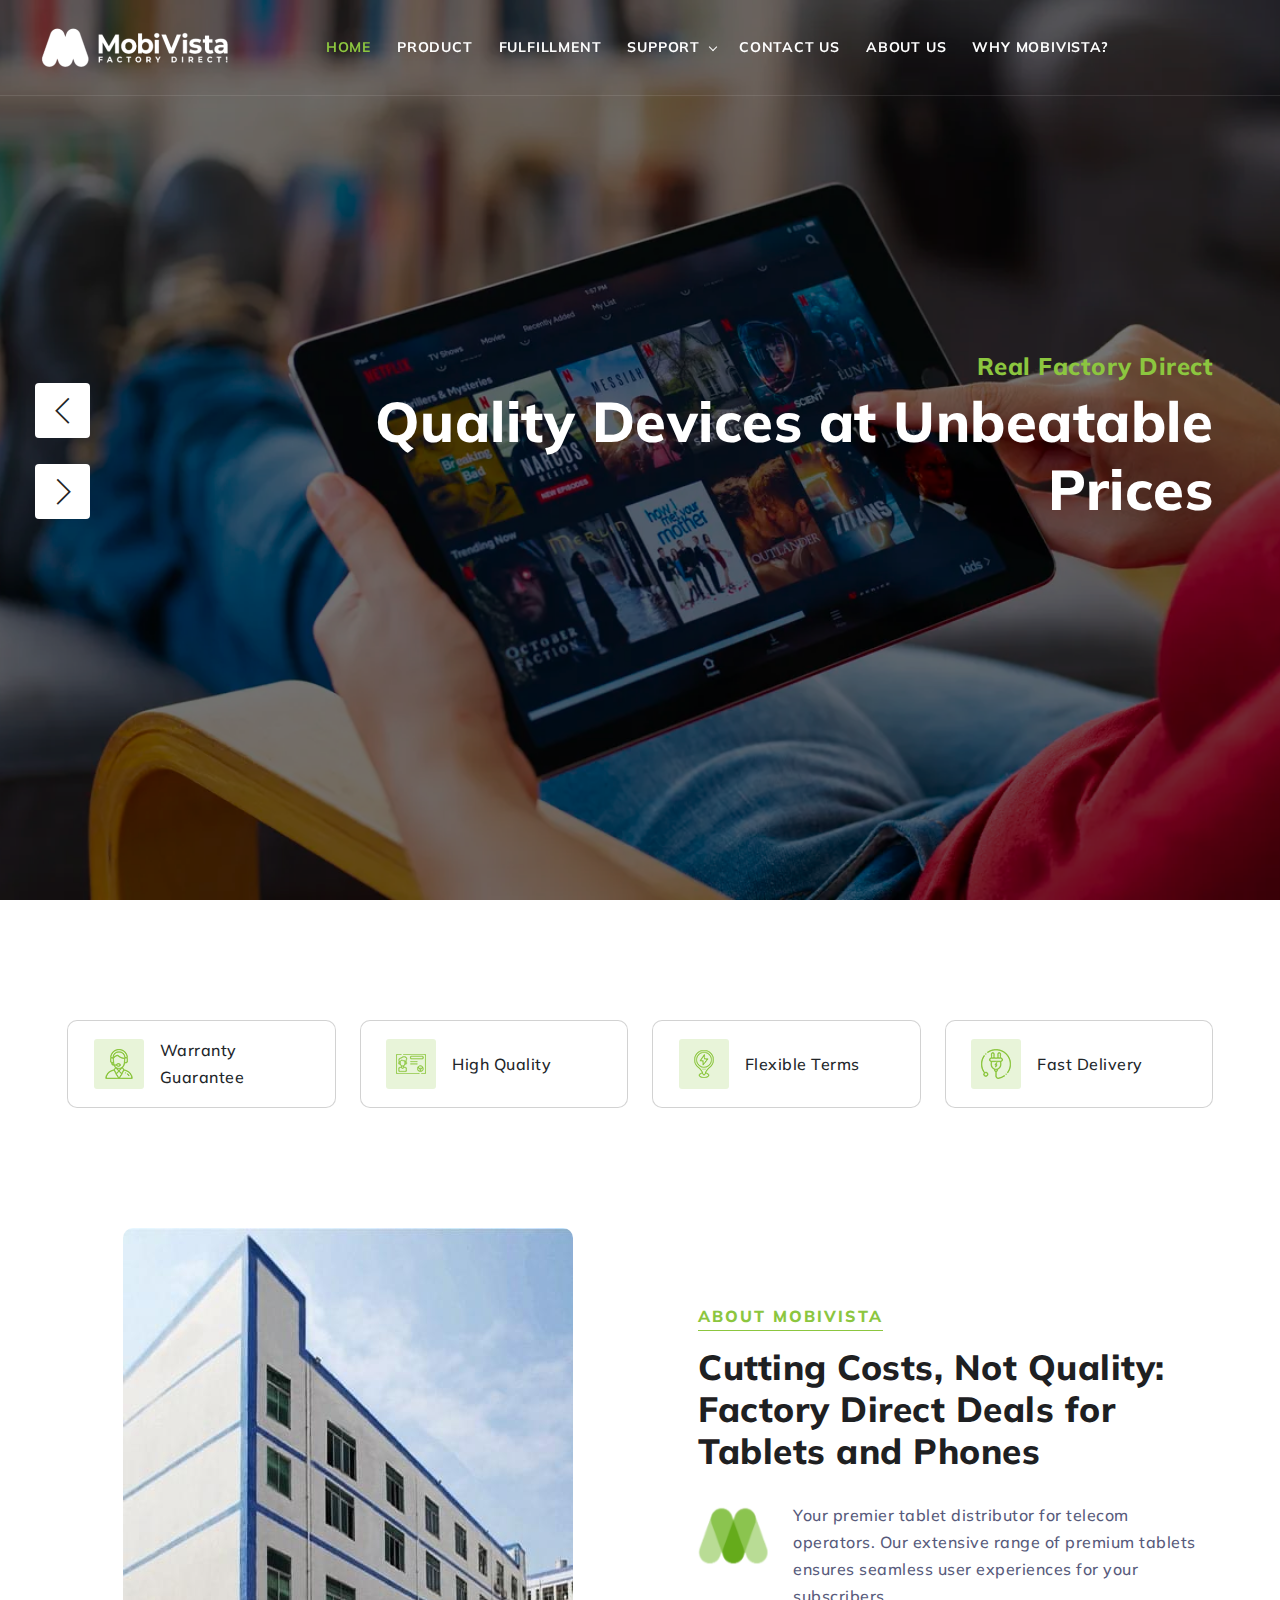
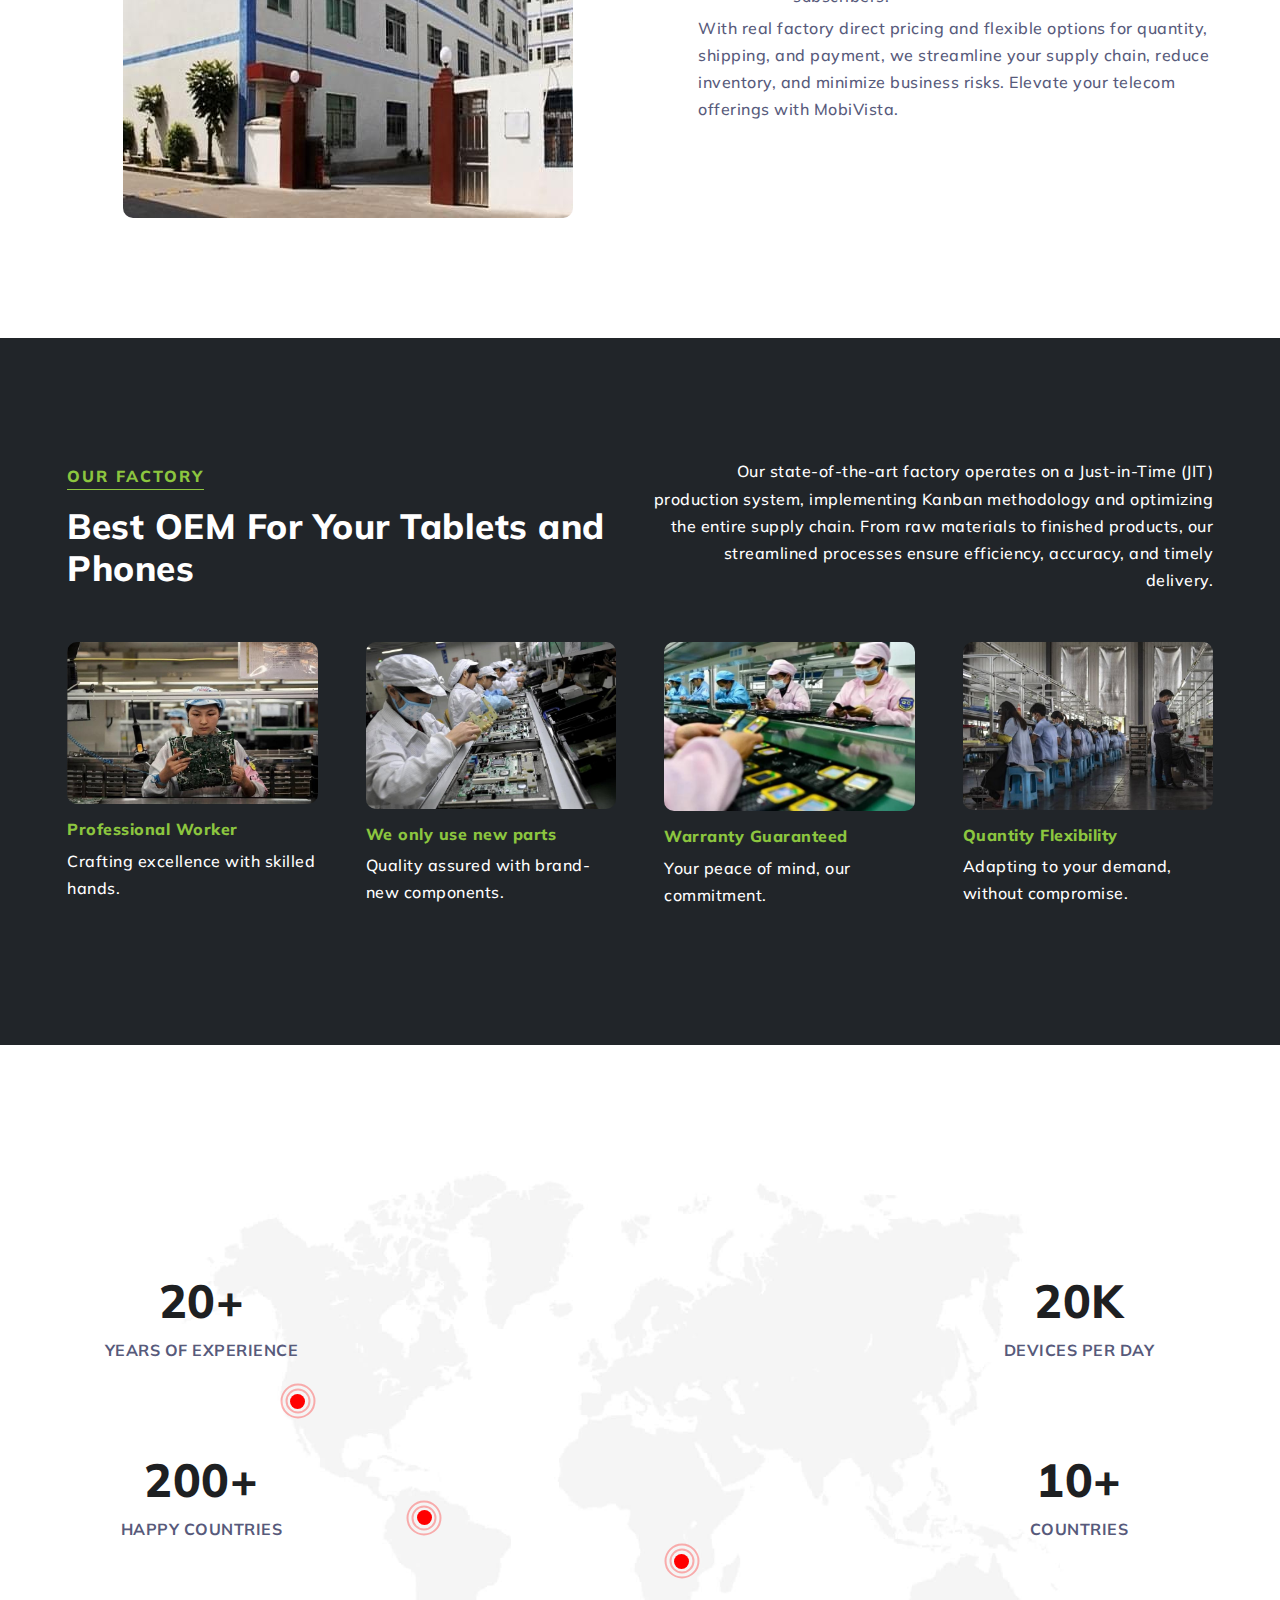
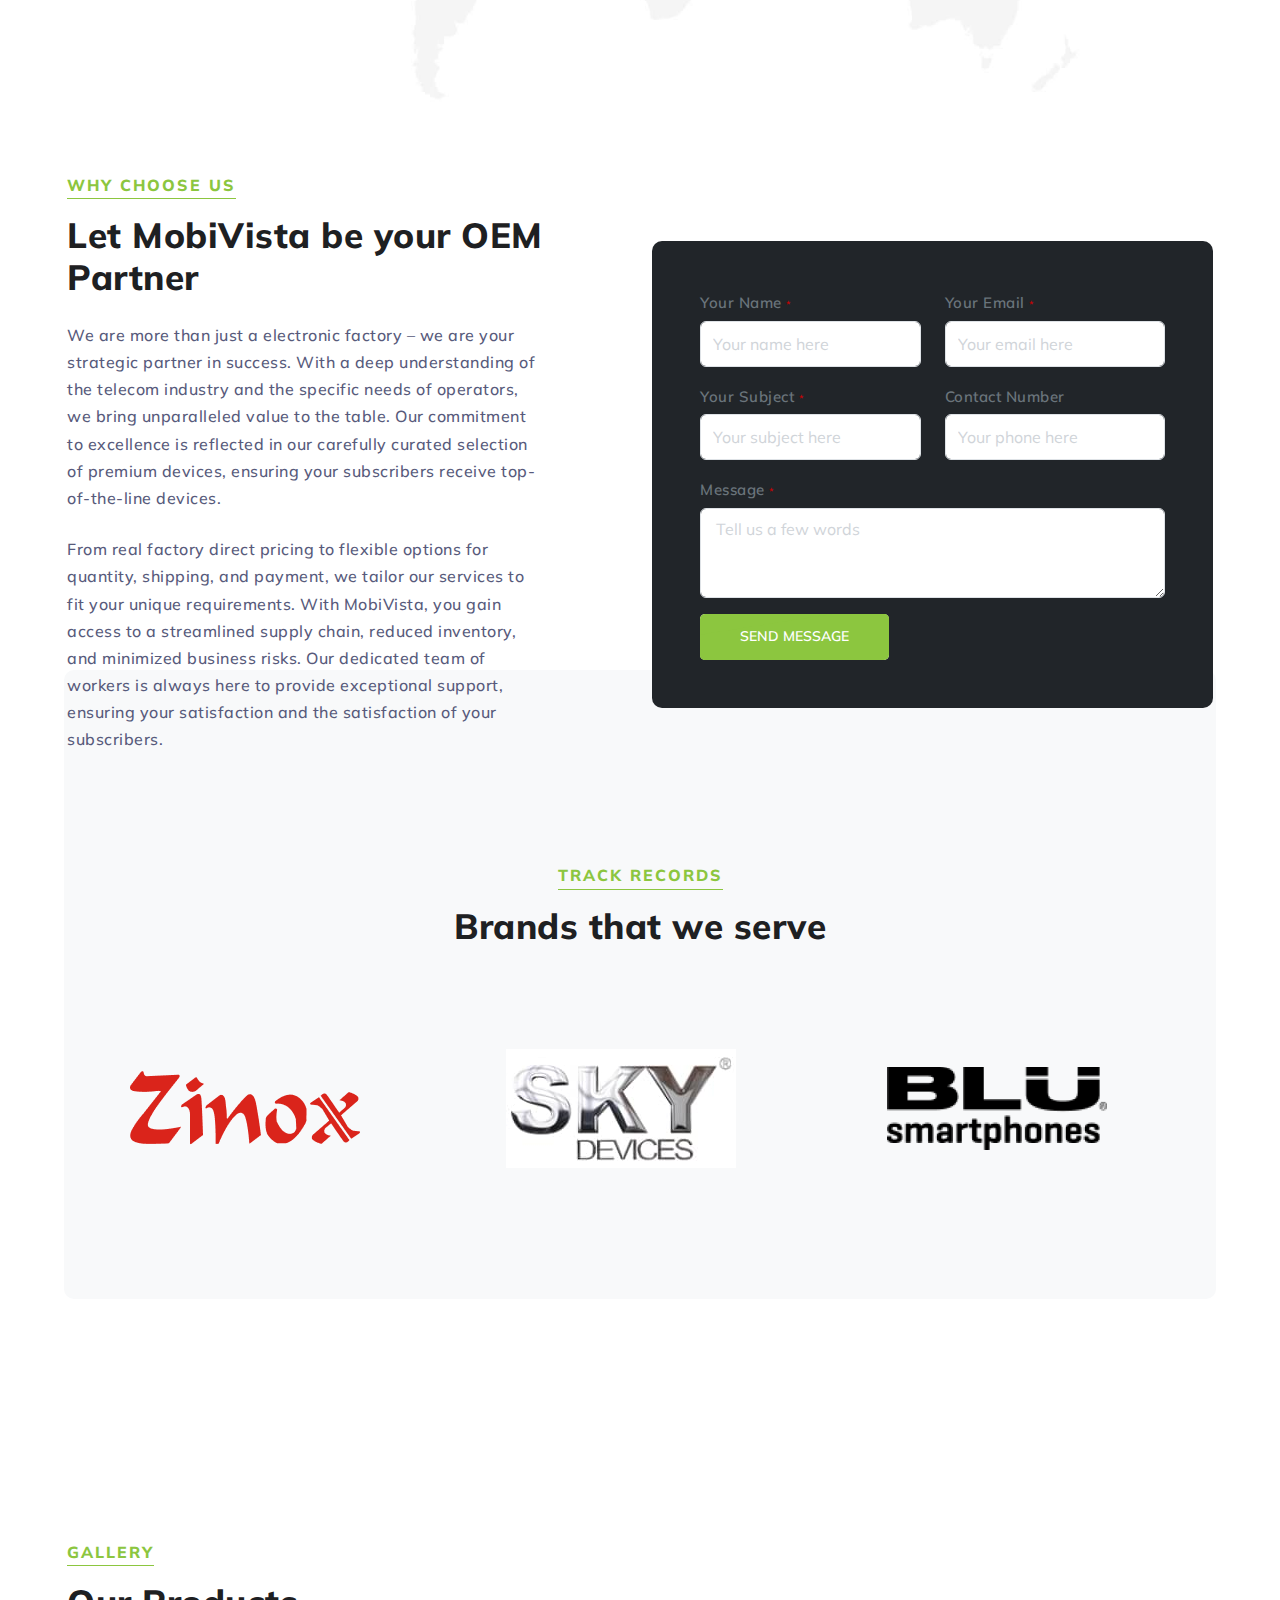
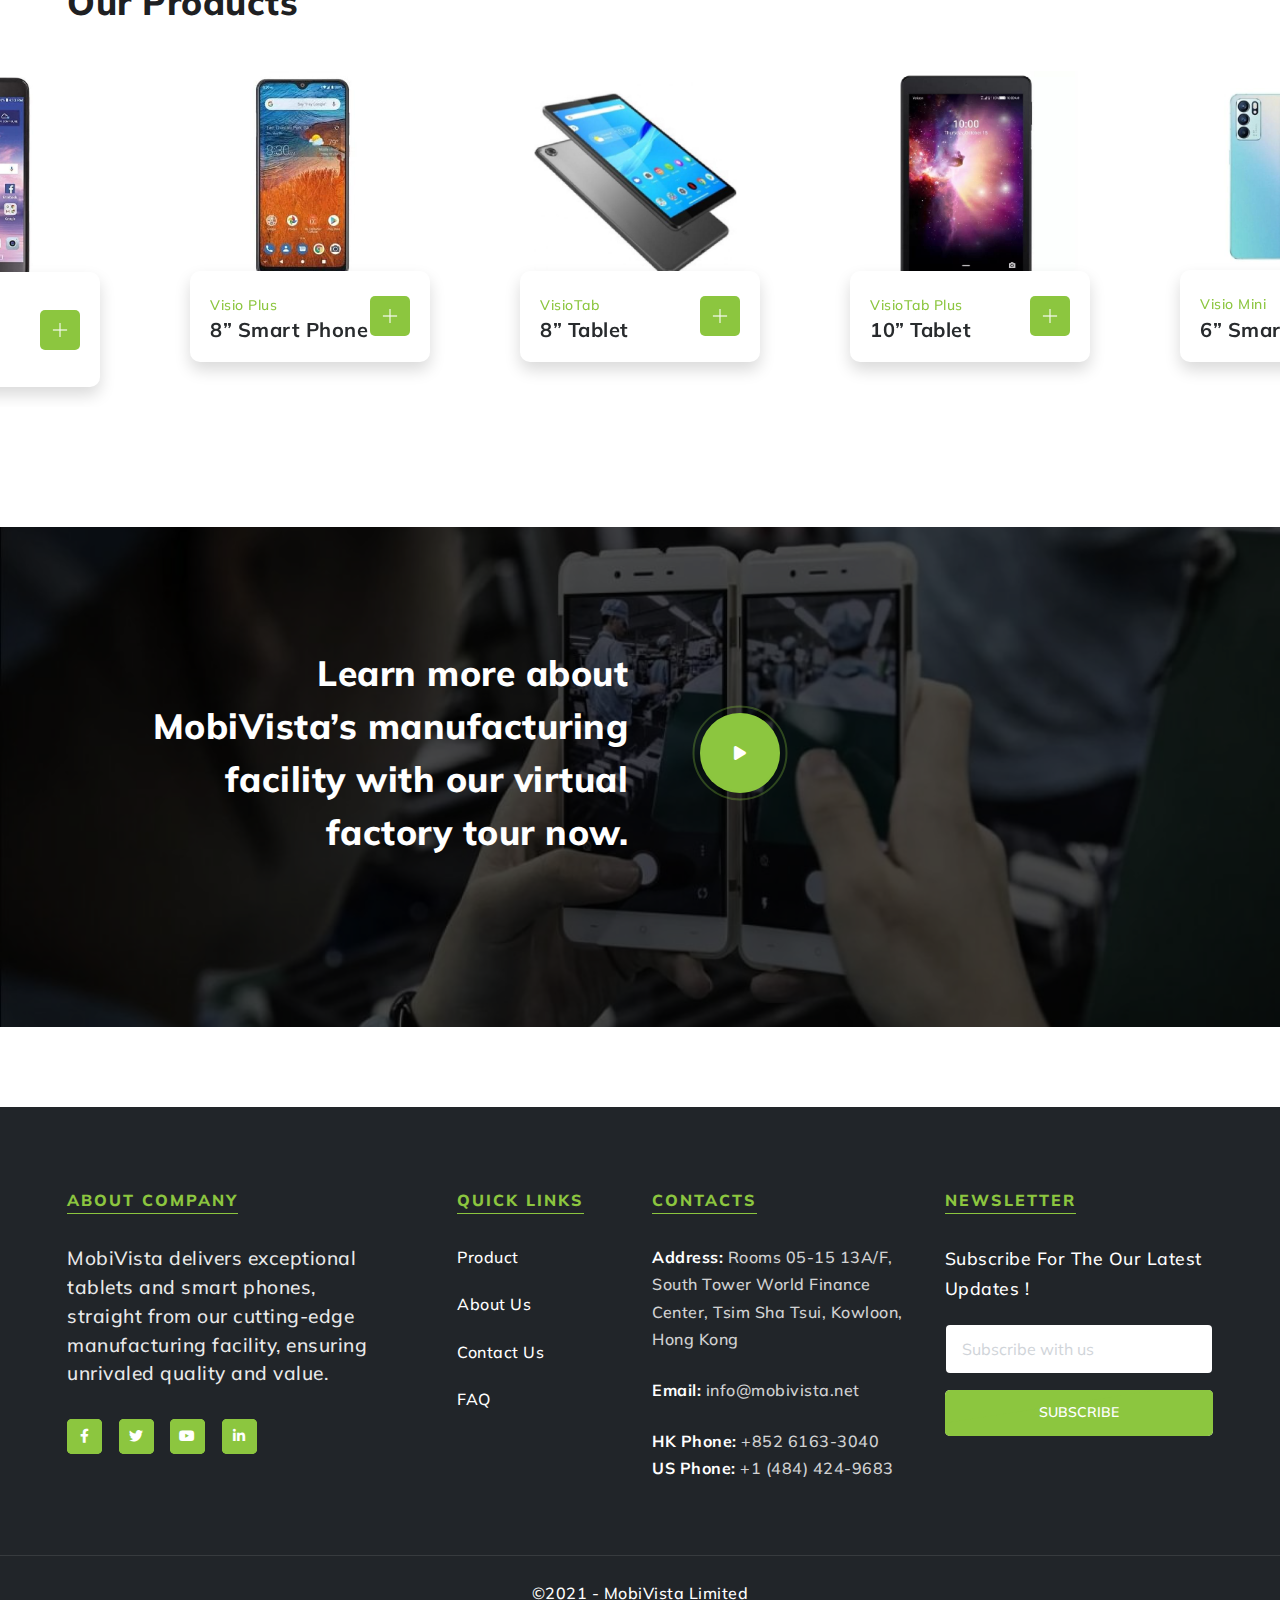
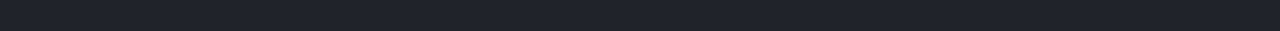
==== commit fa965e99: "ss" ====
--- a/index.html
+++ b/index.html
@@ -19,19 +19,19 @@
     <link rel="apple-touch-icon" sizes="114x114" href="img/logos/Mobi-Vista-Logo-Only.png">
 
     <!-- plugins -->
-    <link rel="stylesheet" href="css/plugins.css">
+    <link rel="stylesheet" href="css/plugins.css?_v=20231107114126">
 
     <!-- search css -->
-    <link rel="stylesheet" href="search/search.css">
+    <link rel="stylesheet" href="search/search.css?_v=20231107114126">
 
     <!-- quform css -->
-    <link rel="stylesheet" href="quform/css/base.css">
+    <link rel="stylesheet" href="quform/css/base.css?_v=20231107114126">
 
     <!-- theme core css -->
-    <link href="css/styles.css" rel="stylesheet">
+    <link href="css/styles.css?_v=20231107114126" rel="stylesheet">
 
     <!-- custom css -->
-    <link href="css/custom.css" rel="stylesheet">
+    <link href="css/custom.css?_v=20231107114126" rel="stylesheet">
 
 </head>
 
@@ -830,70 +830,70 @@
 <!-- all js include start -->
 
 <!-- jQuery -->
-<script src="js/jquery.min.js"></script>
+<script src="js/jquery.min.js?_v=20231107114126"></script>
 
 <!-- popper js -->
-<script src="js/popper.min.js"></script>
+<script src="js/popper.min.js?_v=20231107114126"></script>
 
 <!-- bootstrap -->
-<script src="js/bootstrap.min.js"></script>
+<script src="js/bootstrap.min.js?_v=20231107114126"></script>
 
 <!-- search -->
-<script src="search/search.js"></script>
+<script src="search/search.js?_v=20231107114126"></script>
 
 <!-- navigation -->
-<script src="js/nav-menu.js"></script>
+<script src="js/nav-menu.js?_v=20231107114126"></script>
 
 <!-- owl carousel -->
-<script src="js/owl.carousel.js"></script>
+<script src="js/owl.carousel.js?_v=20231107114126"></script>
 
 <!-- jquery.counterup.min -->
-<script src="js/jquery.counterup.min.js"></script>
+<script src="js/jquery.counterup.min.js?_v=20231107114126"></script>
 
 <!-- stellar js -->
-<script src="js/jquery.stellar.min.js"></script>
+<script src="js/jquery.stellar.min.js?_v=20231107114126"></script>
 
 <!-- easy.responsive.tabs js -->
-<script src="js/easy.responsive.tabs.js"></script>
+<script src="js/easy.responsive.tabs.js?_v=20231107114126"></script>
 
 <!-- waypoints js -->
-<script src="js/waypoints.min.js"></script>
+<script src="js/waypoints.min.js?_v=20231107114126"></script>
 
 <!-- countdown js -->
-<script src="js/countdown.js"></script>
+<script src="js/countdown.js?_v=20231107114126"></script>
 
 <!-- jquery.magnific-popup js -->
-<script src="js/jquery.magnific-popup.min.js"></script>
+<script src="js/jquery.magnific-popup.min.js?_v=20231107114126"></script>
 
 <!-- lightgallery js -->
-<script src="js/lightgallery-all.js"></script>
+<script src="js/lightgallery-all.js?_v=20231107114126"></script>
 
 <!-- mousewheel js -->
-<script src="js/jquery.mousewheel.min.js"></script>
+<script src="js/jquery.mousewheel.min.js?_v=20231107114126"></script>
 
 <!--  clipboard js -->
-<script src="js/clipboard.min.js"></script>
+<script src="js/clipboard.min.js?_v=20231107114126"></script>
 
 <!--  prism js -->
-<script src="js/prism.js"></script>
+<script src="js/prism.js?_v=20231107114126"></script>
 
 <!-- jarallax js -->
-<script src="js/jarallax.min.js"></script>
+<script src="js/jarallax.min.js?_v=20231107114126"></script>
 
 <!-- jarallax video js -->
-<script src="js/jarallax-video.js"></script>
+<script src="js/jarallax-video.js?_v=20231107114126"></script>
 
 <!-- custom scripts -->
-<script src="js/main.js"></script>
+<script src="js/main.js?_v=20231107114126"></script>
 
 <!-- form plugins js -->
-<script src="quform/js/plugins.js"></script>
+<script src="quform/js/plugins.js?_v=20231107114126"></script>
 
 <!-- form scripts js -->
-<script src="quform/js/scripts.js"></script>
+<script src="quform/js/scripts.js?_v=20231107114126"></script>
 
 <!-- custom scripts js -->
-<script src="js/custom.js"></script>
+<script src="js/custom.js?_v=20231107114126"></script>
 
 </body>
 
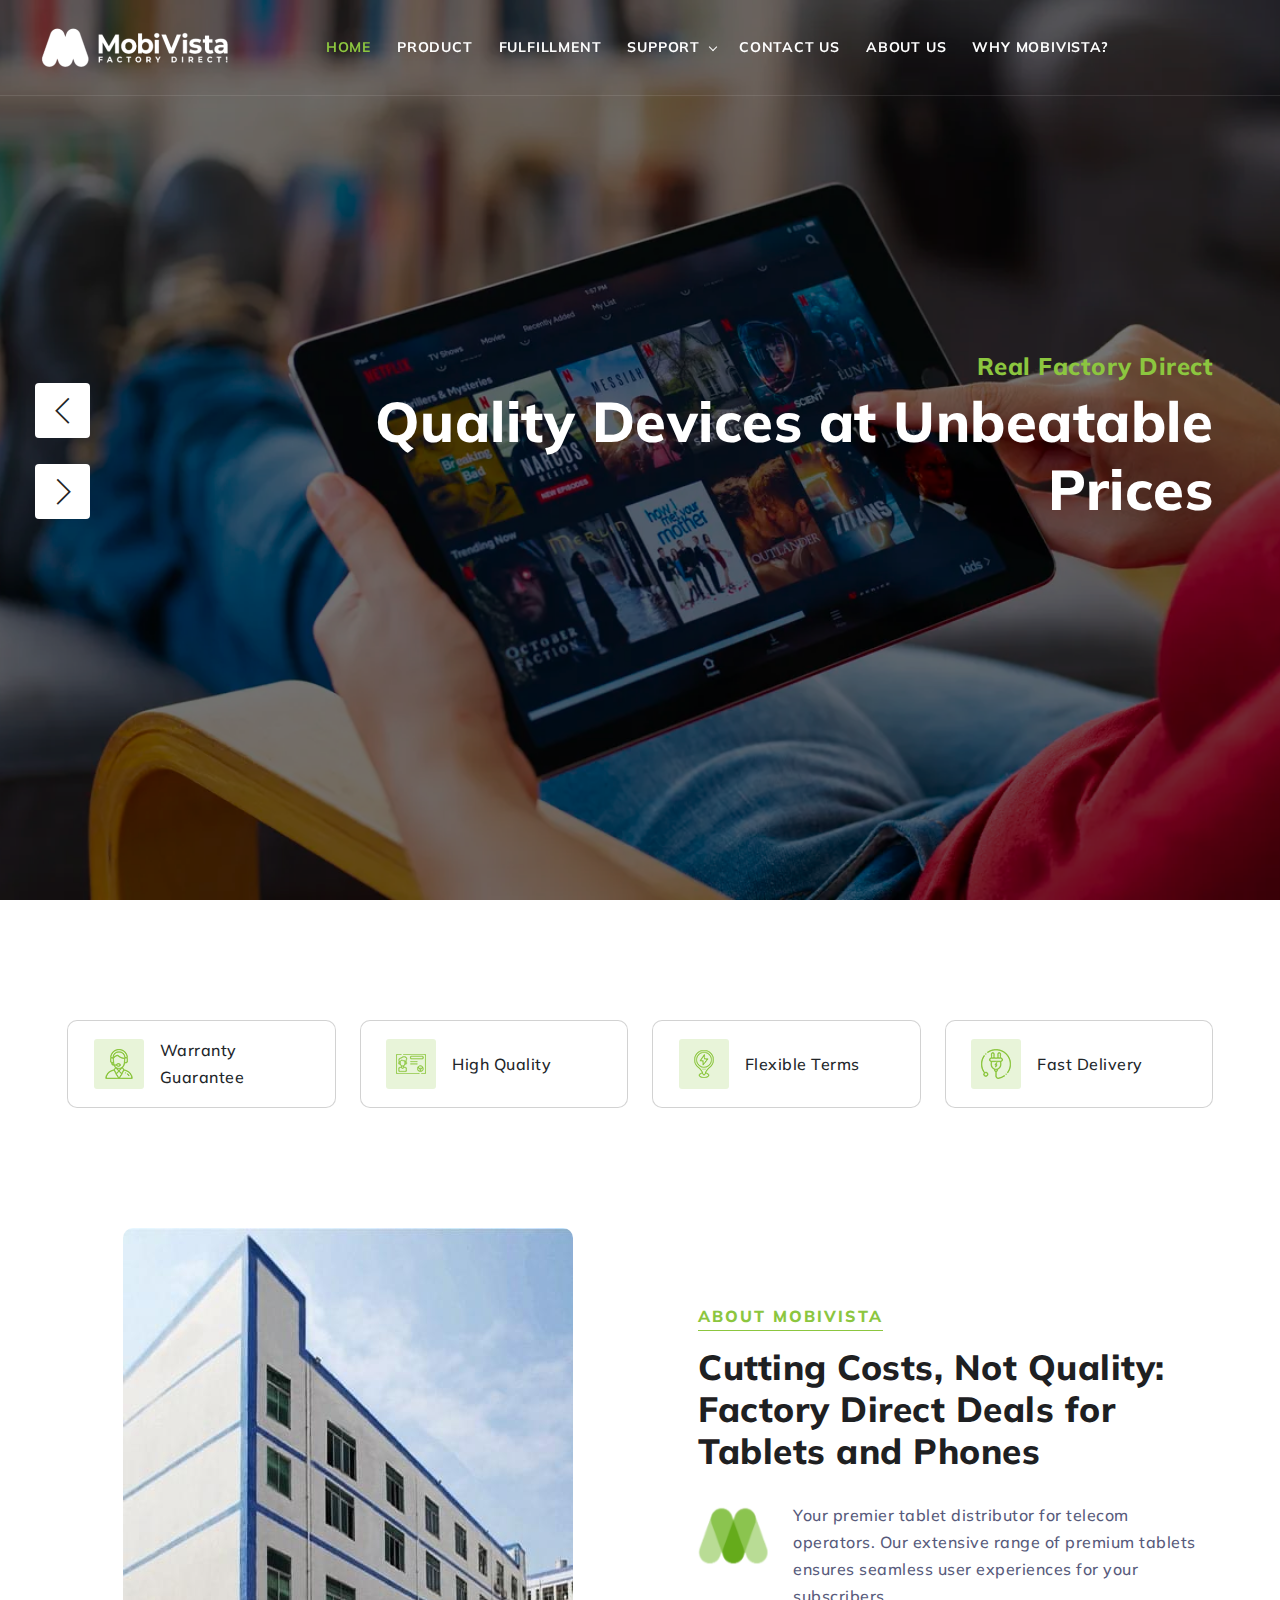
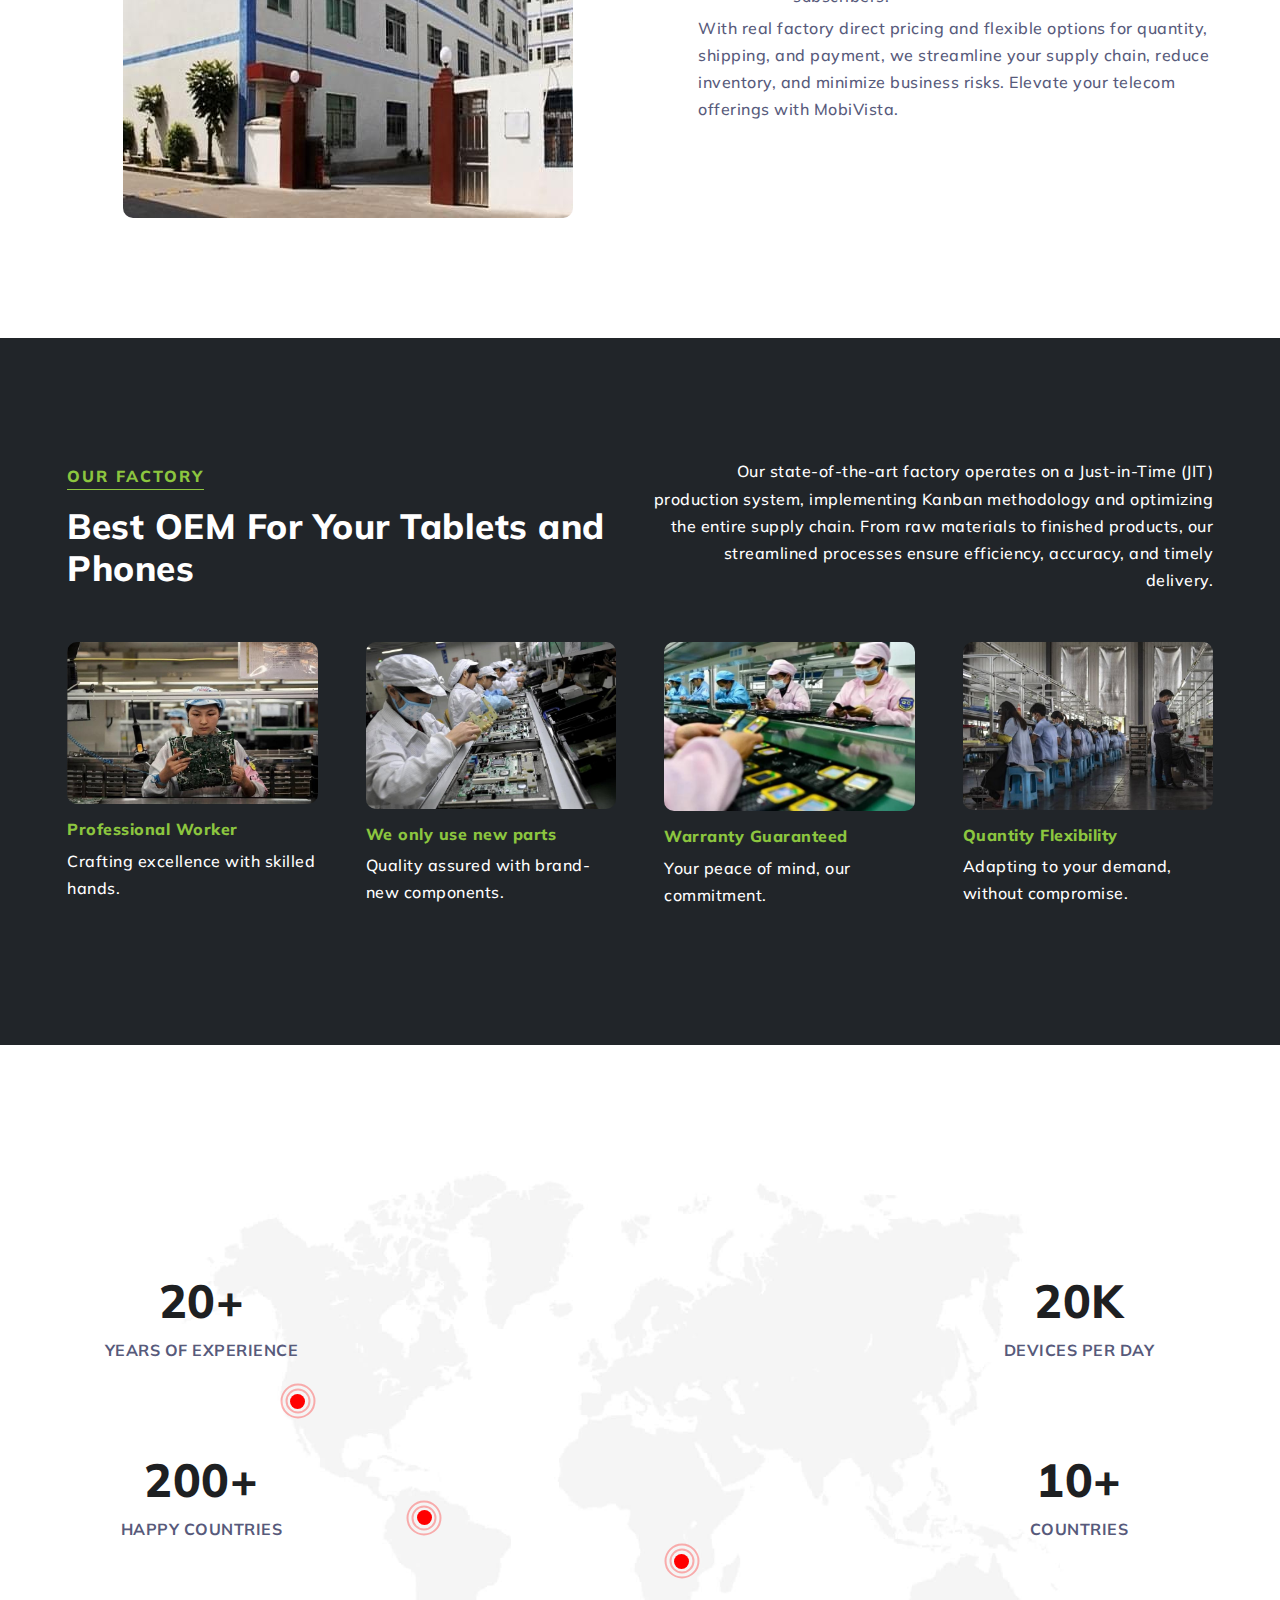
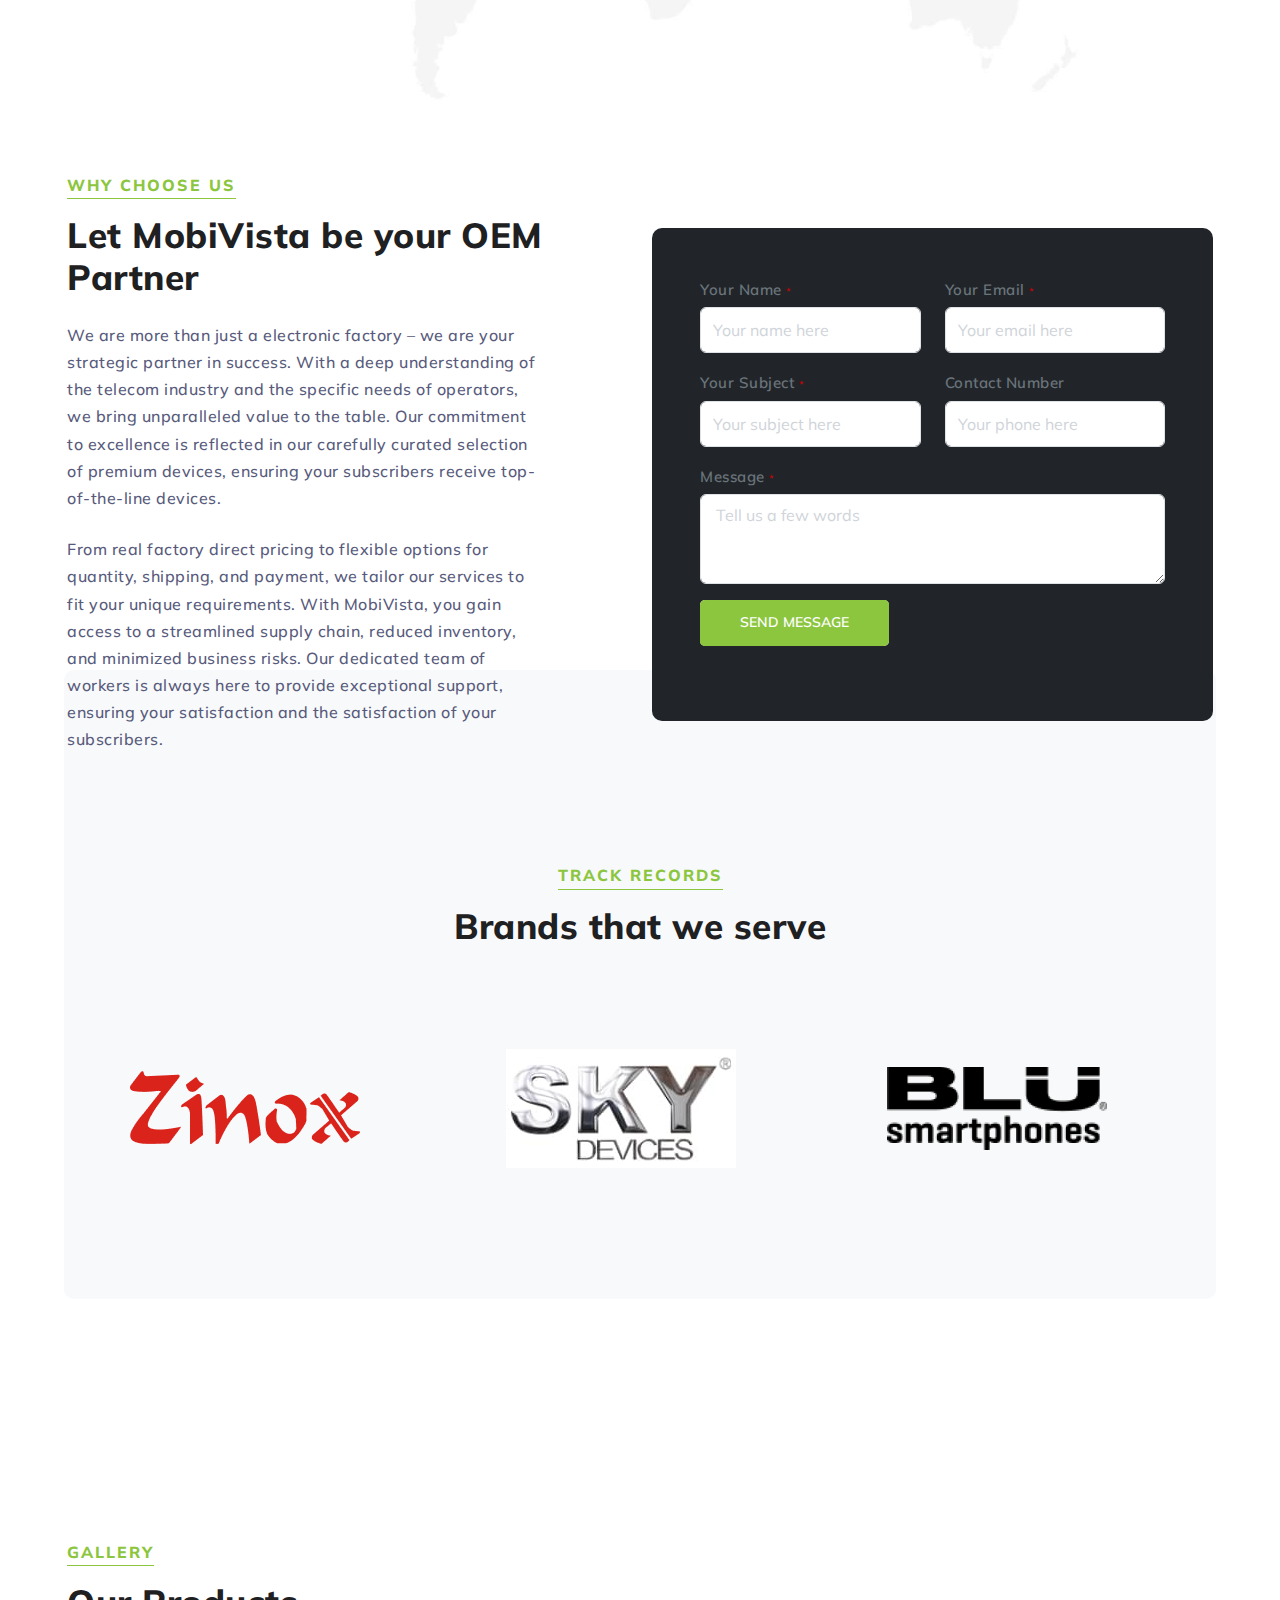
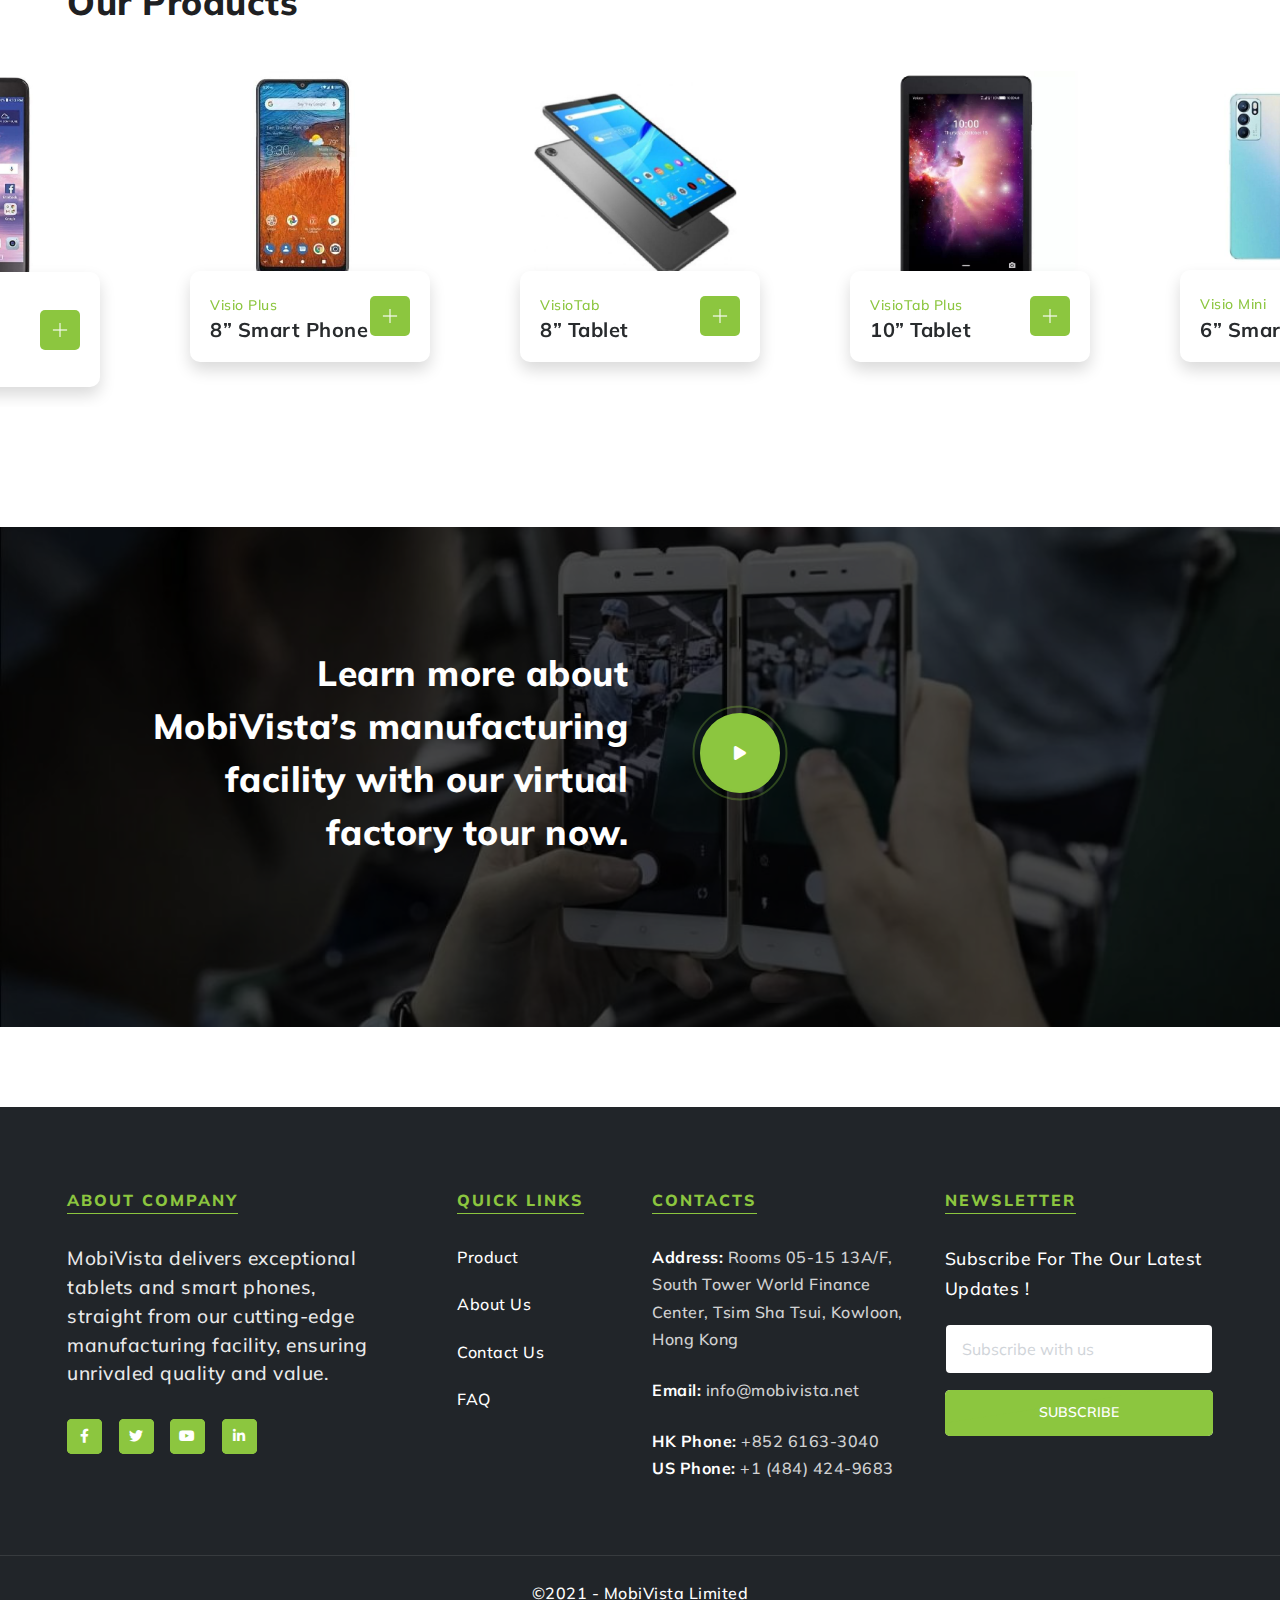
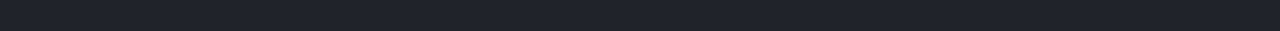
==== commit 8277fda6: "wd" ====
--- a/index.html
+++ b/index.html
@@ -25,7 +25,7 @@
     <link rel="stylesheet" href="search/search.css?_v=20231107114126">
 
     <!-- quform css -->
-    <link rel="stylesheet" href="quform/css/base.css?_v=20231107114126">
+    <!-- <link rel="stylesheet" href="quform/css/base.css?_v=20231107114126"> -->
 
     <!-- theme core css -->
     <link href="css/styles.css?_v=20231107114126" rel="stylesheet">
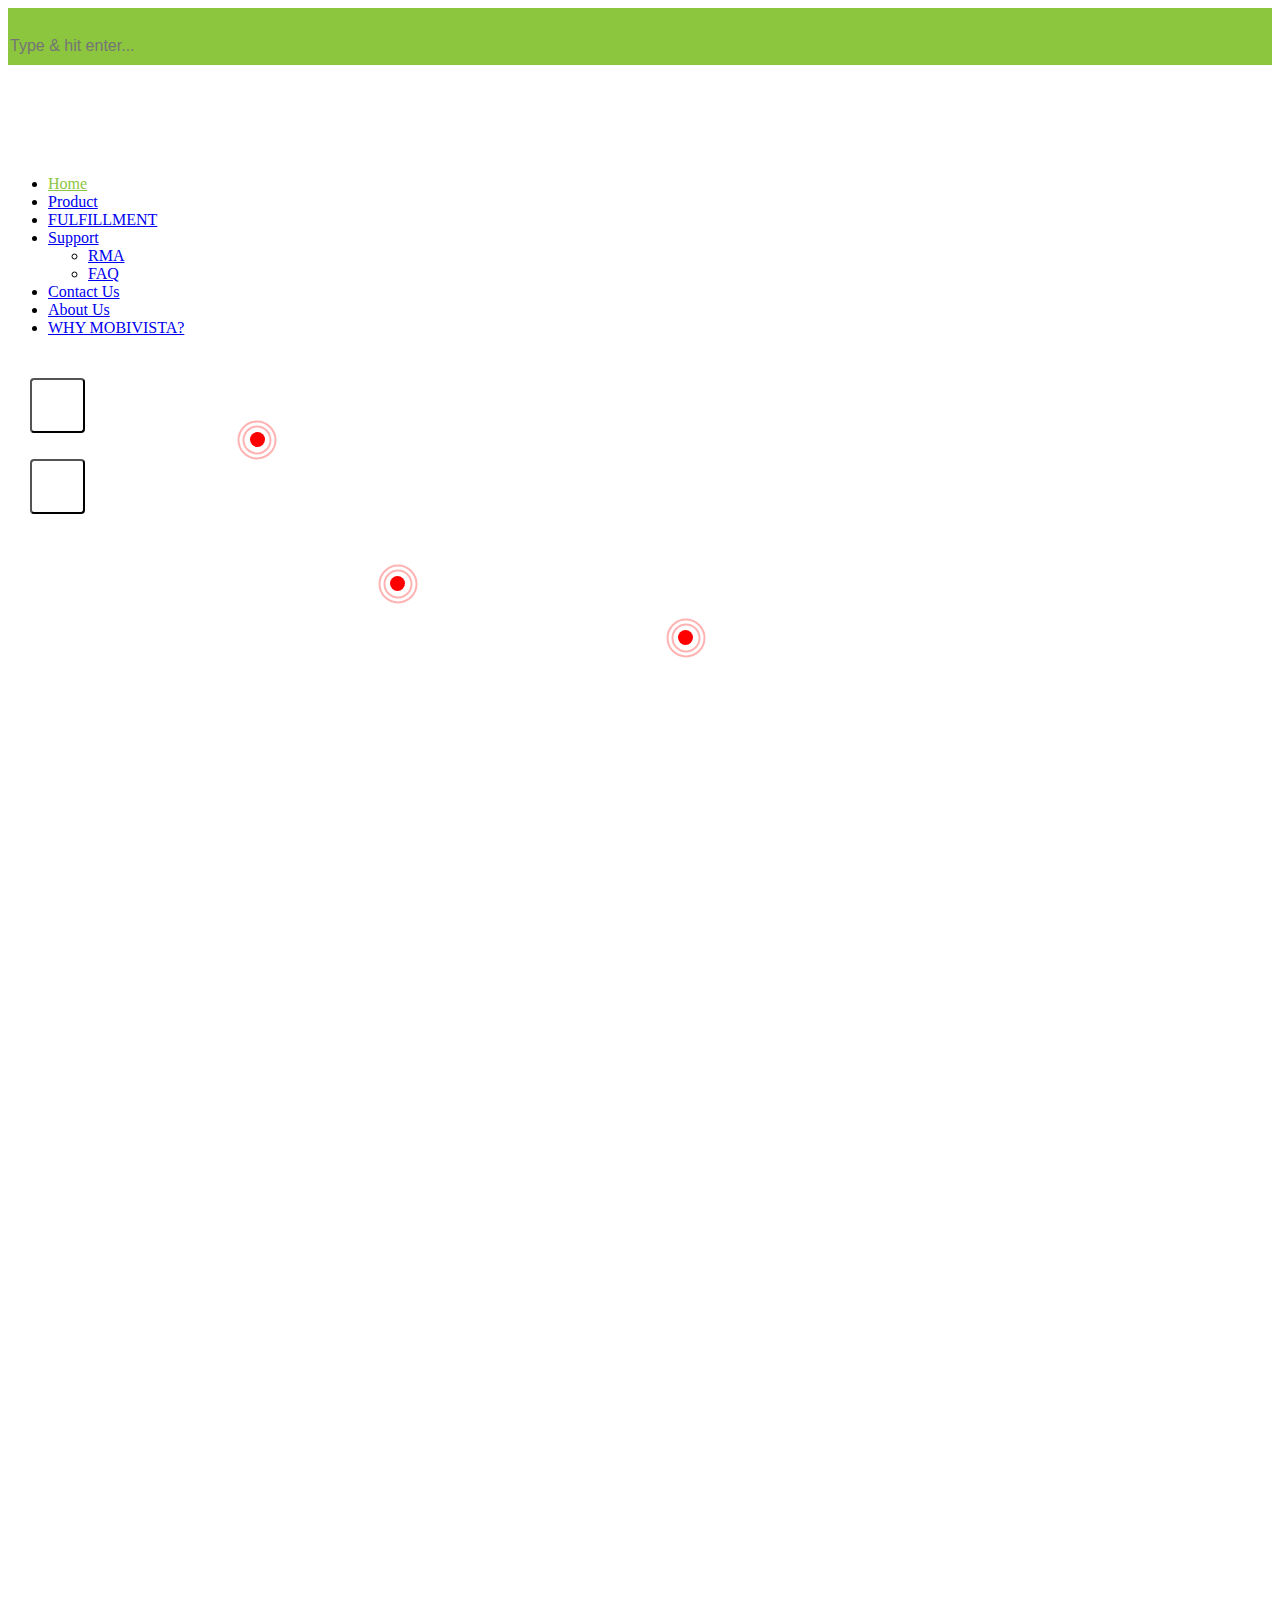
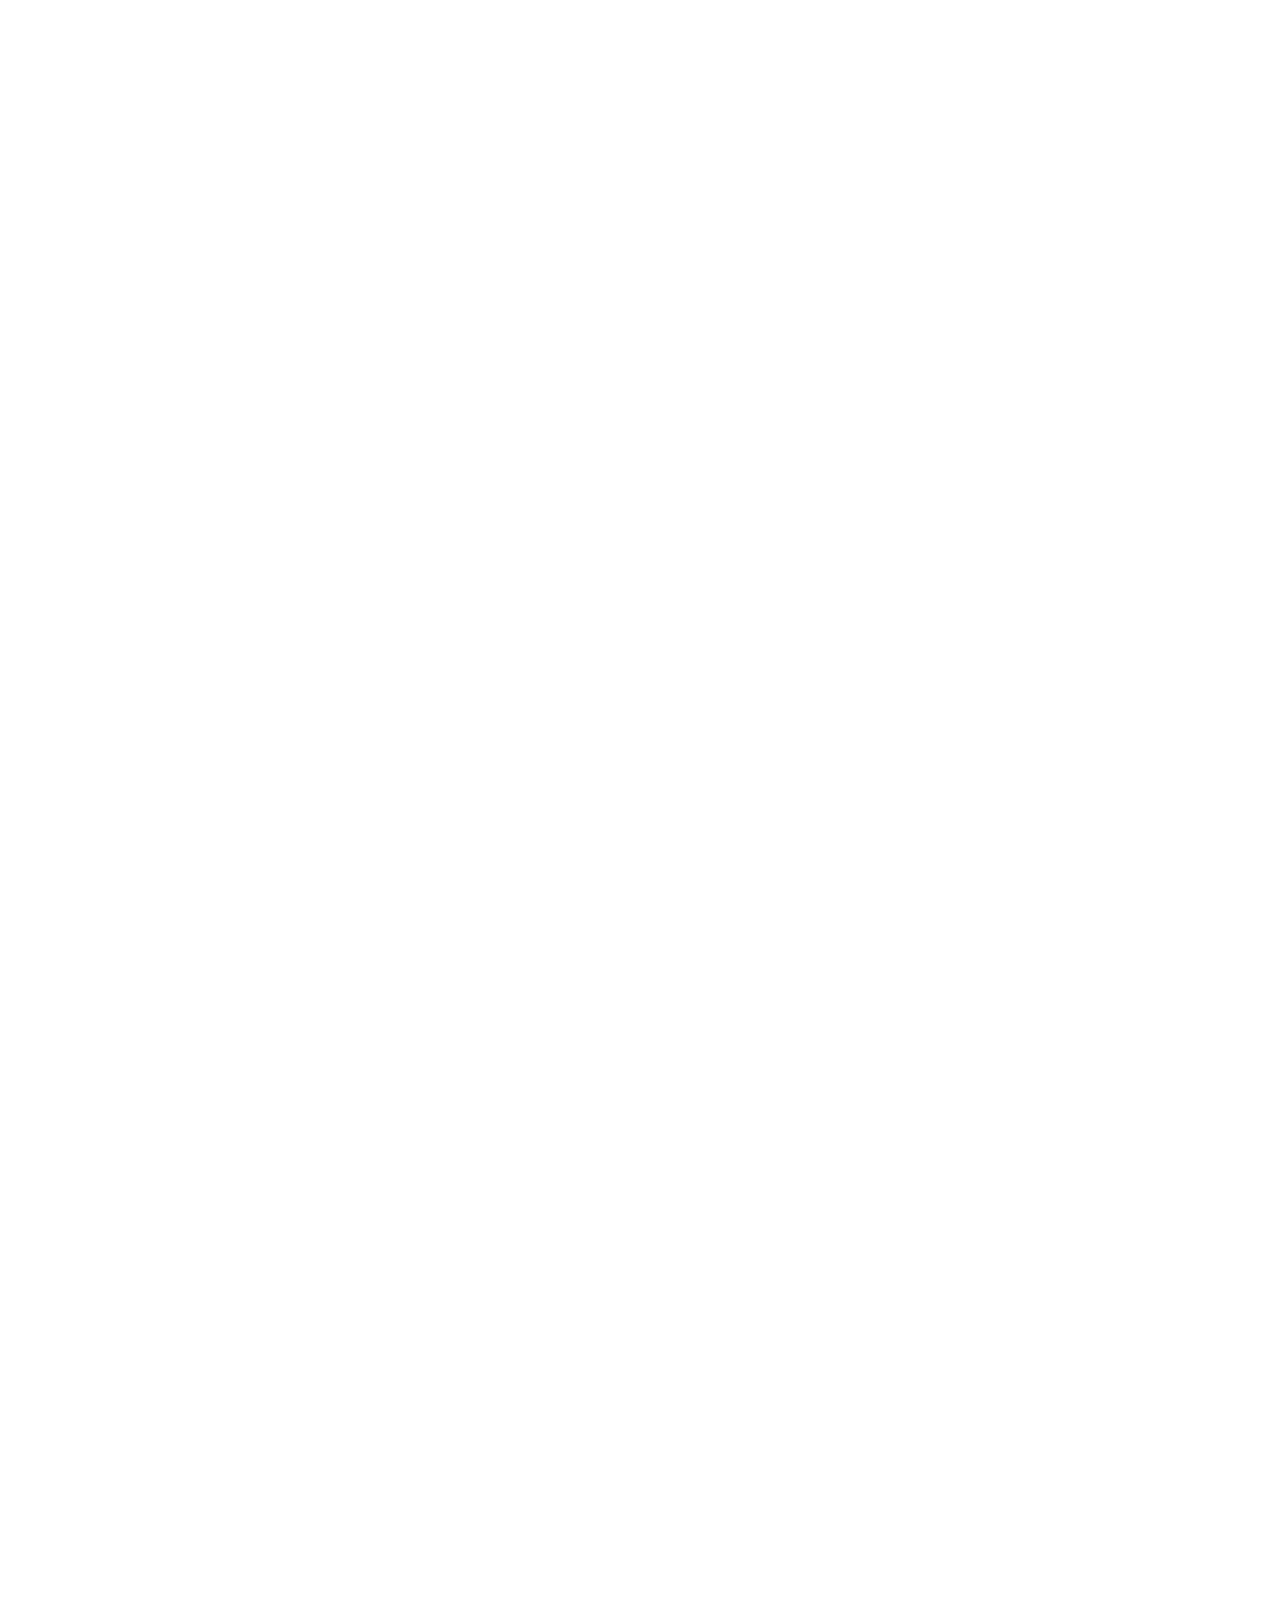
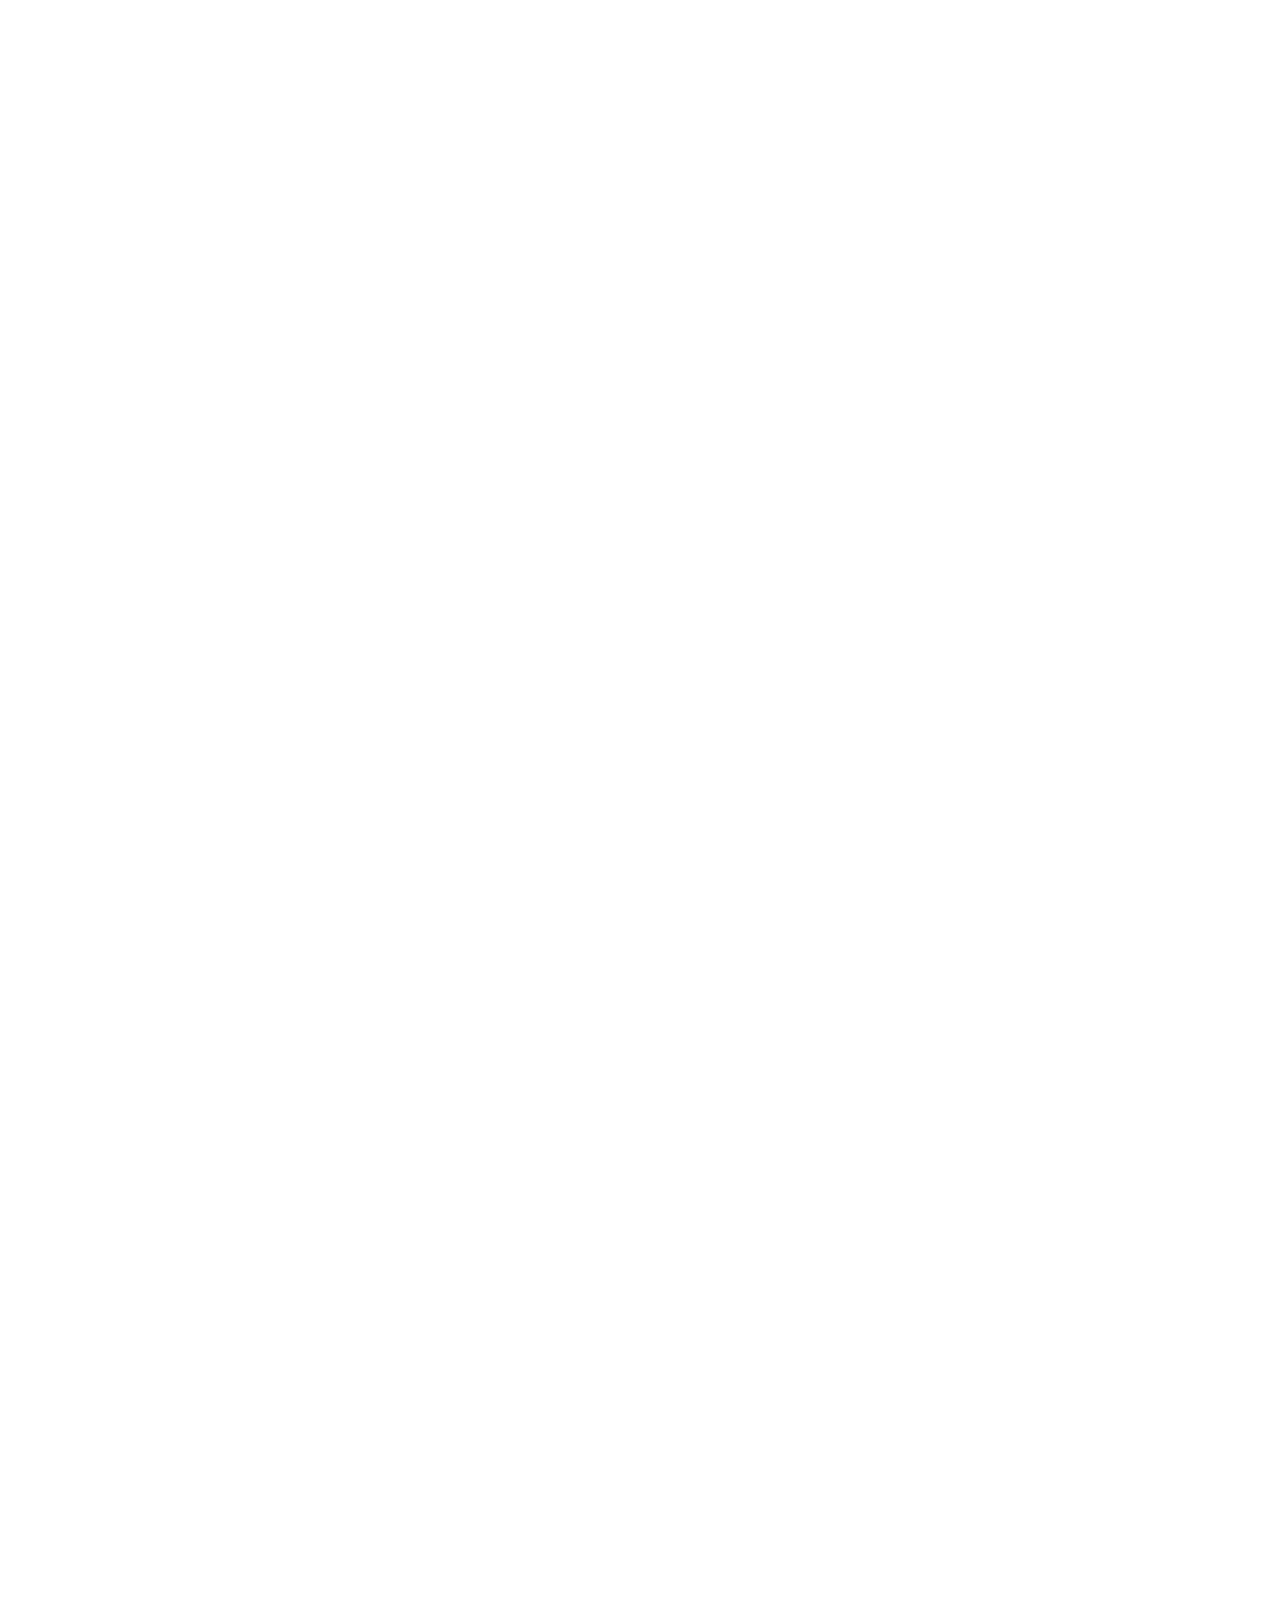
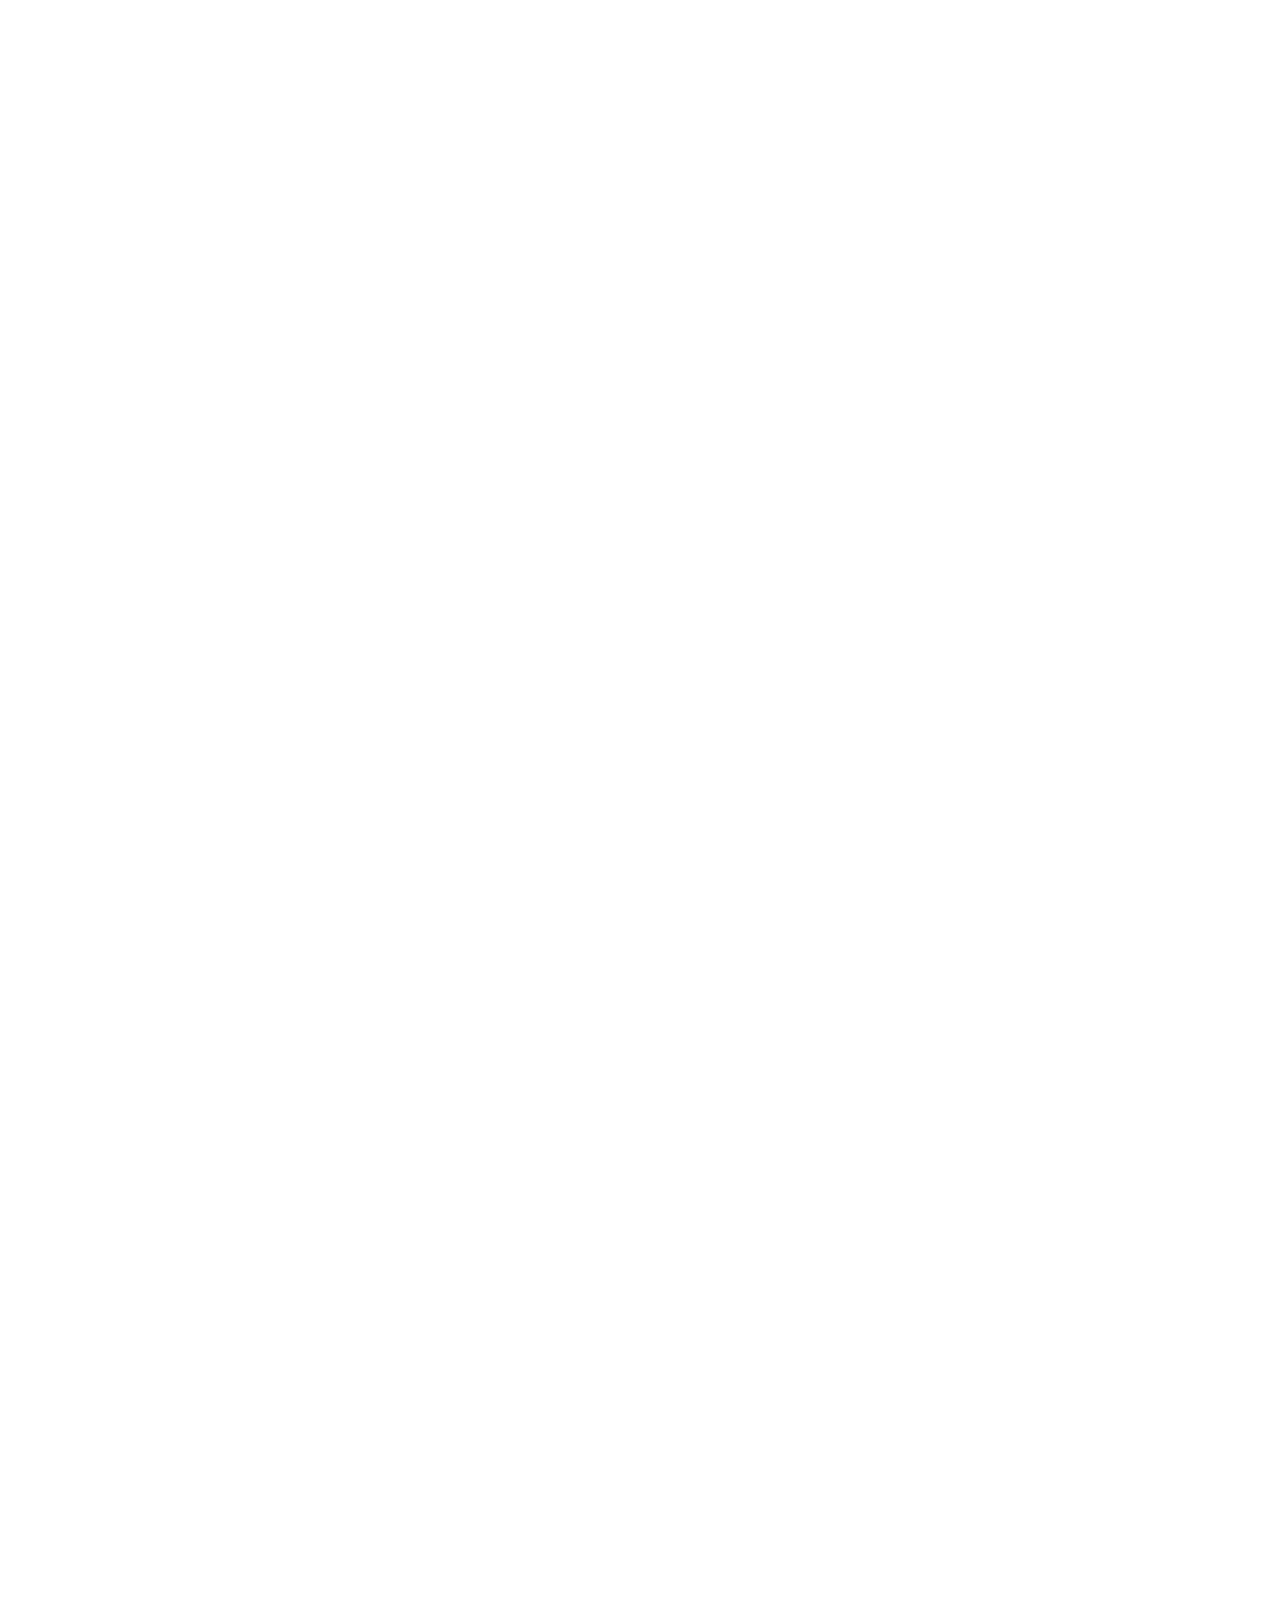
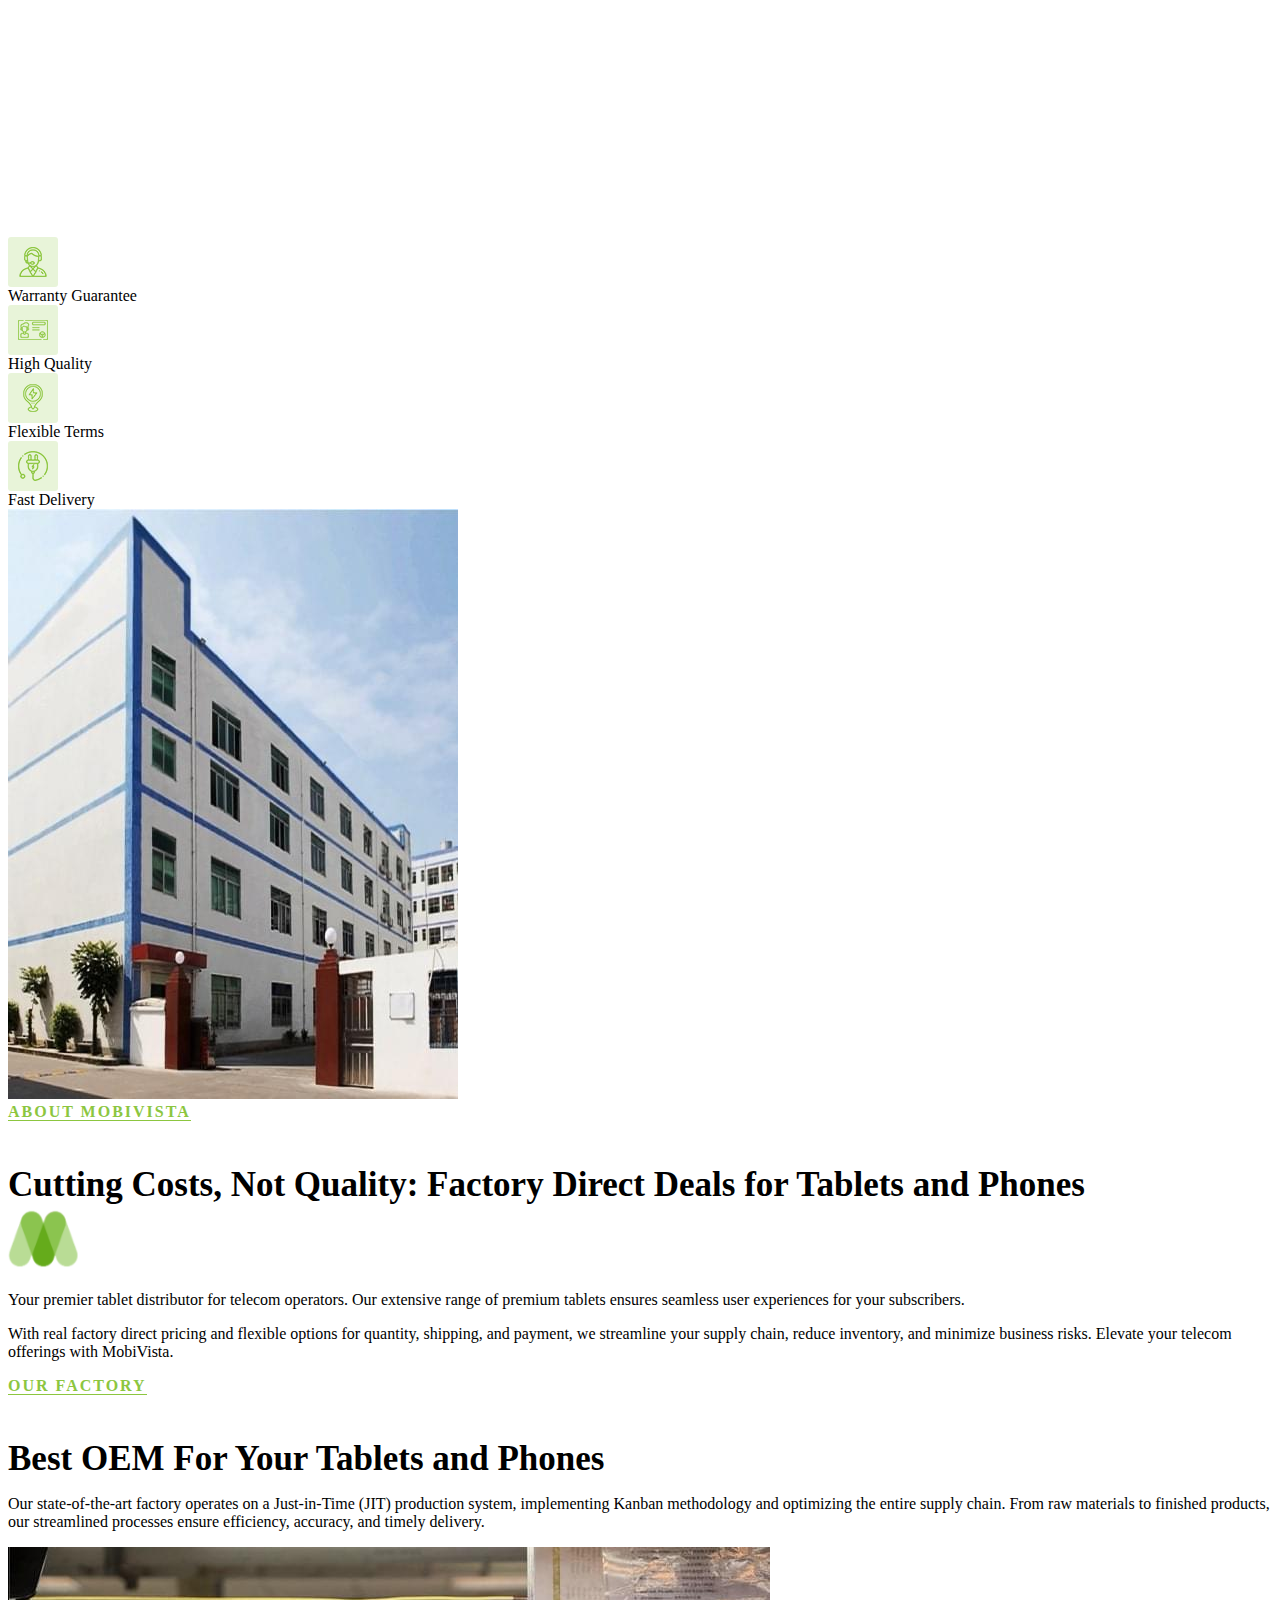
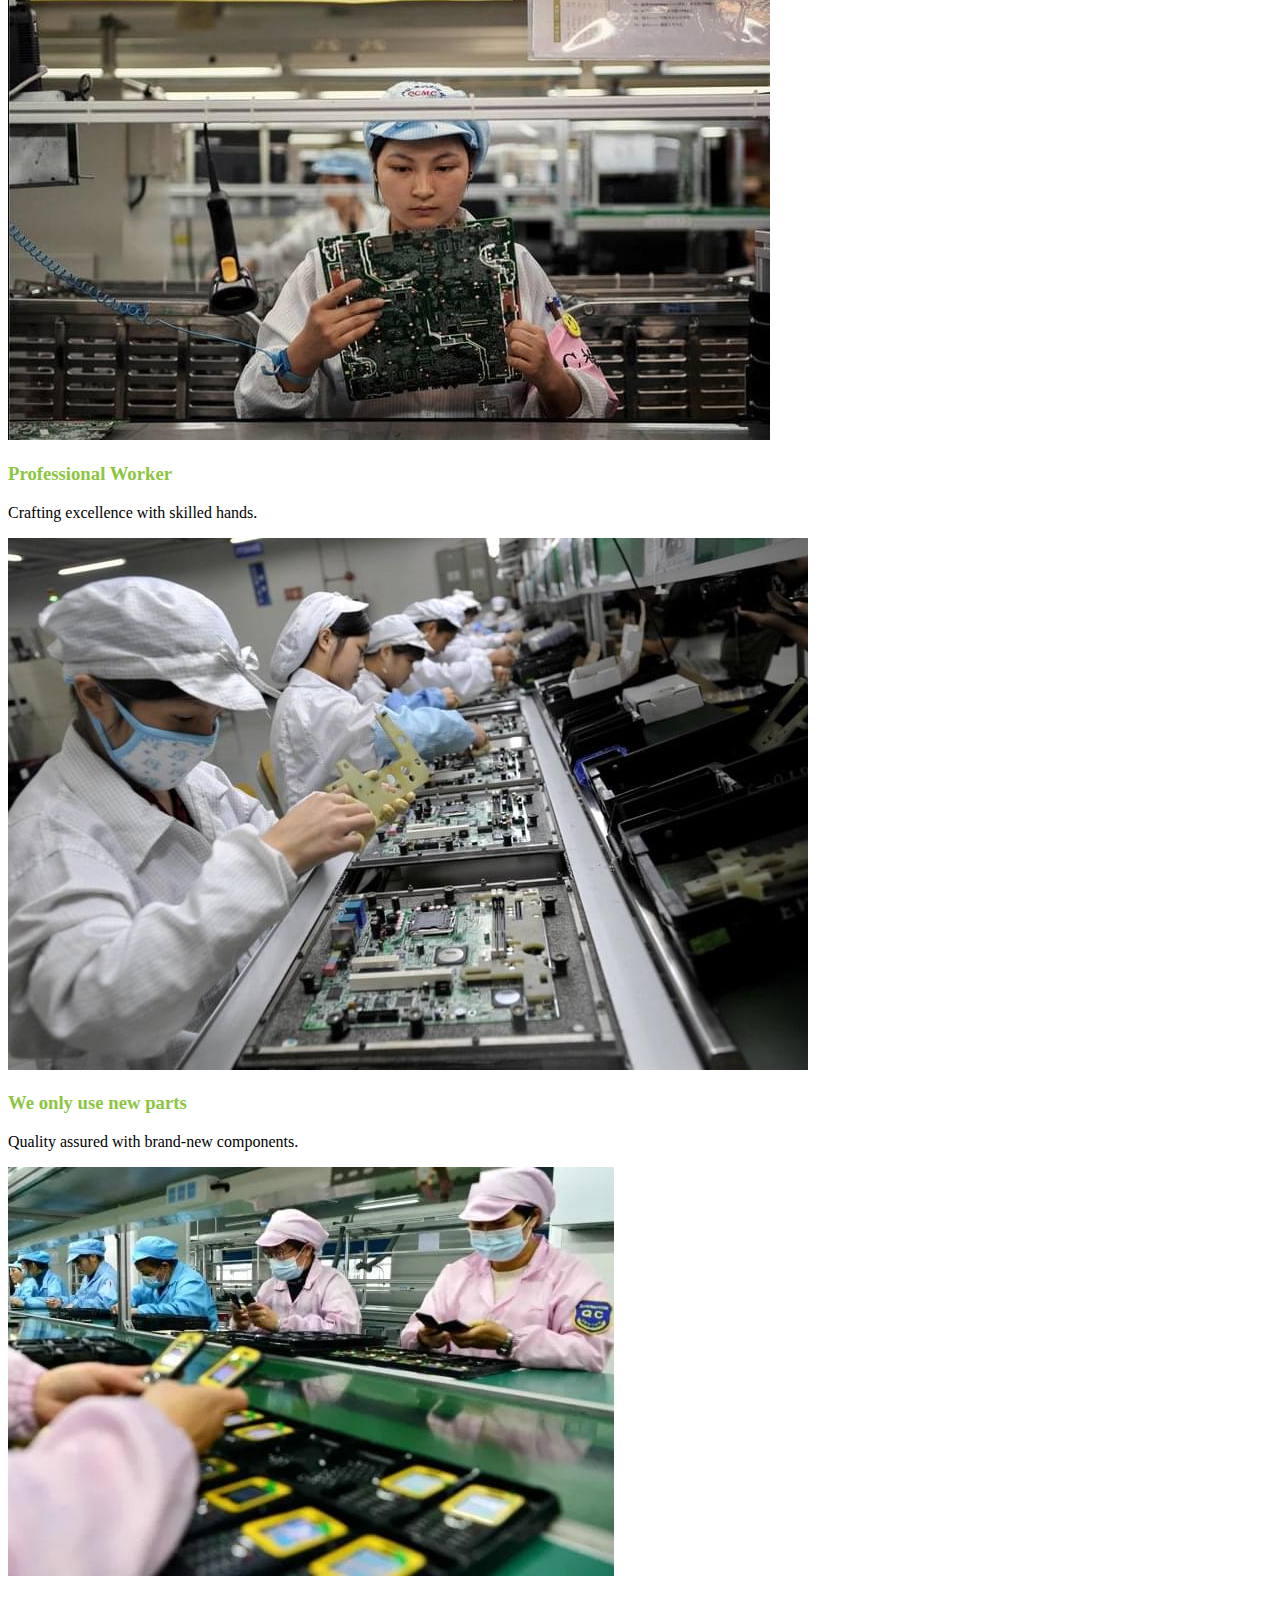
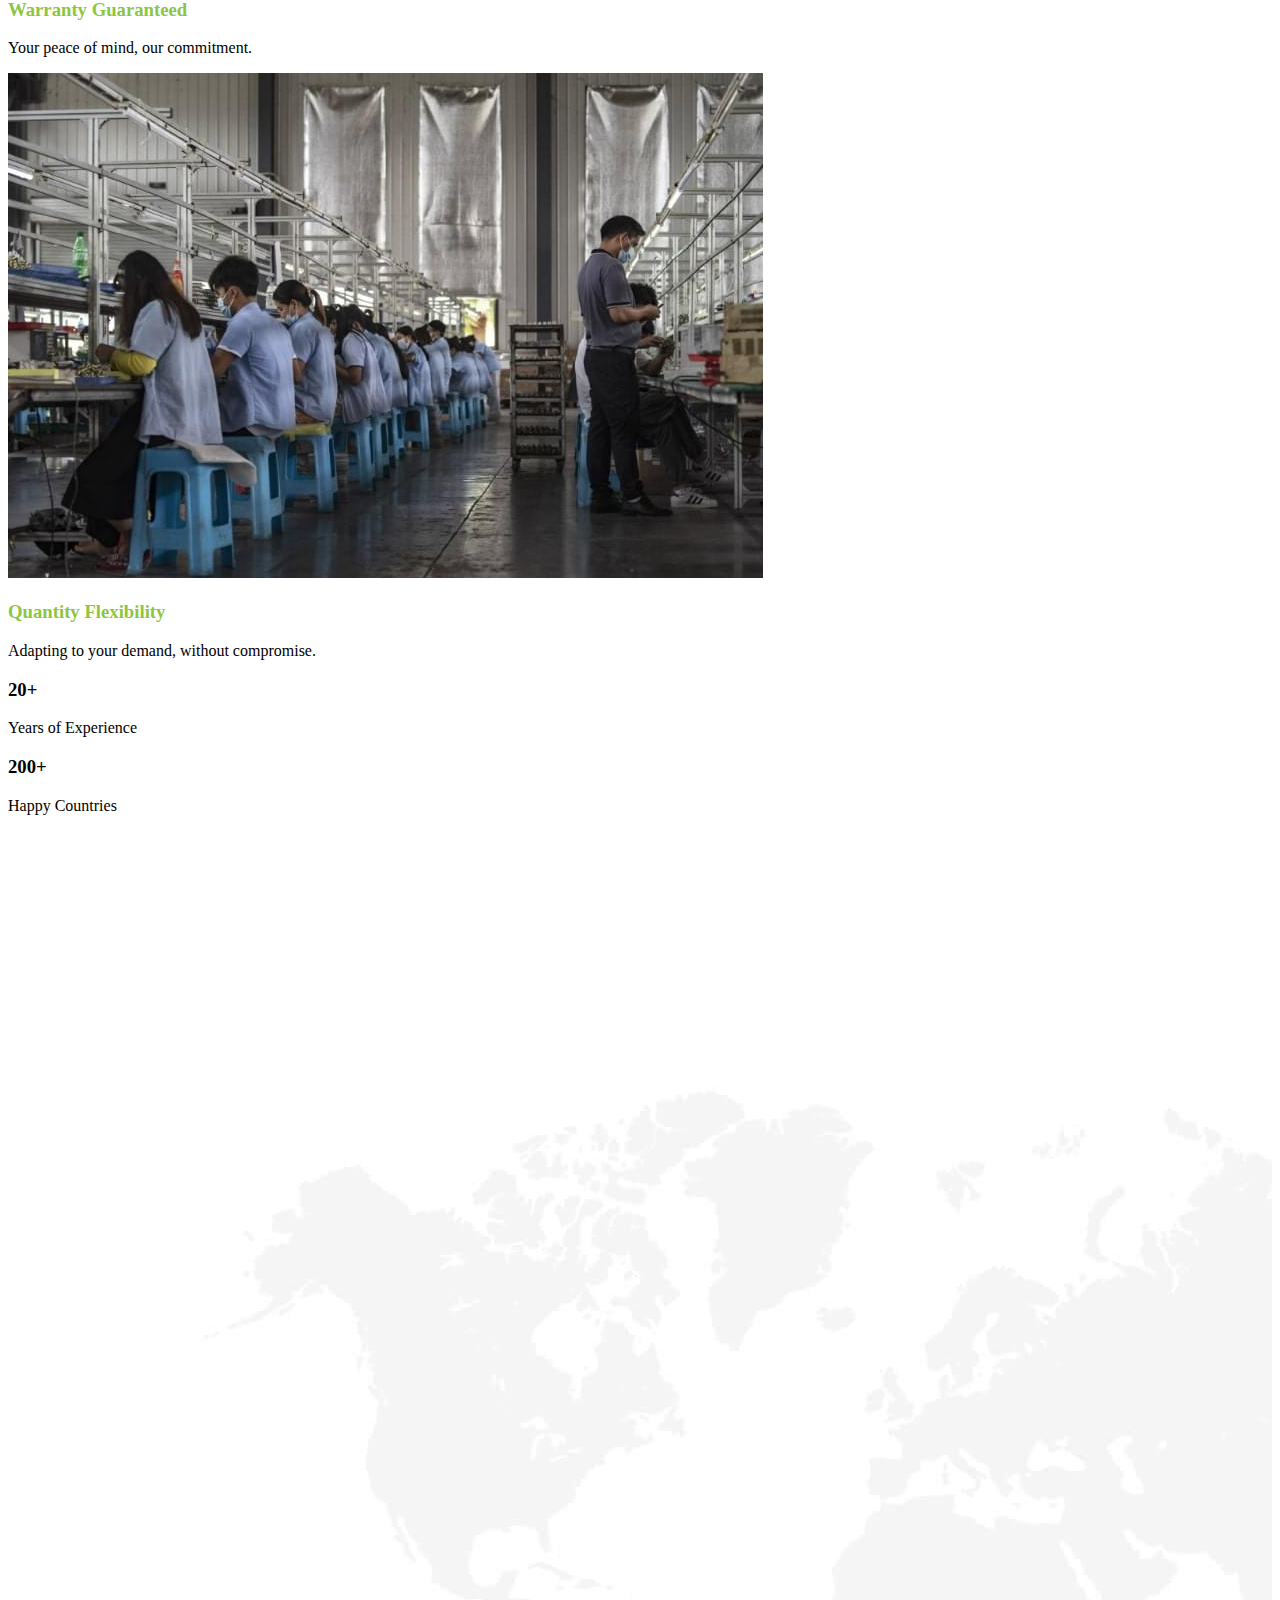
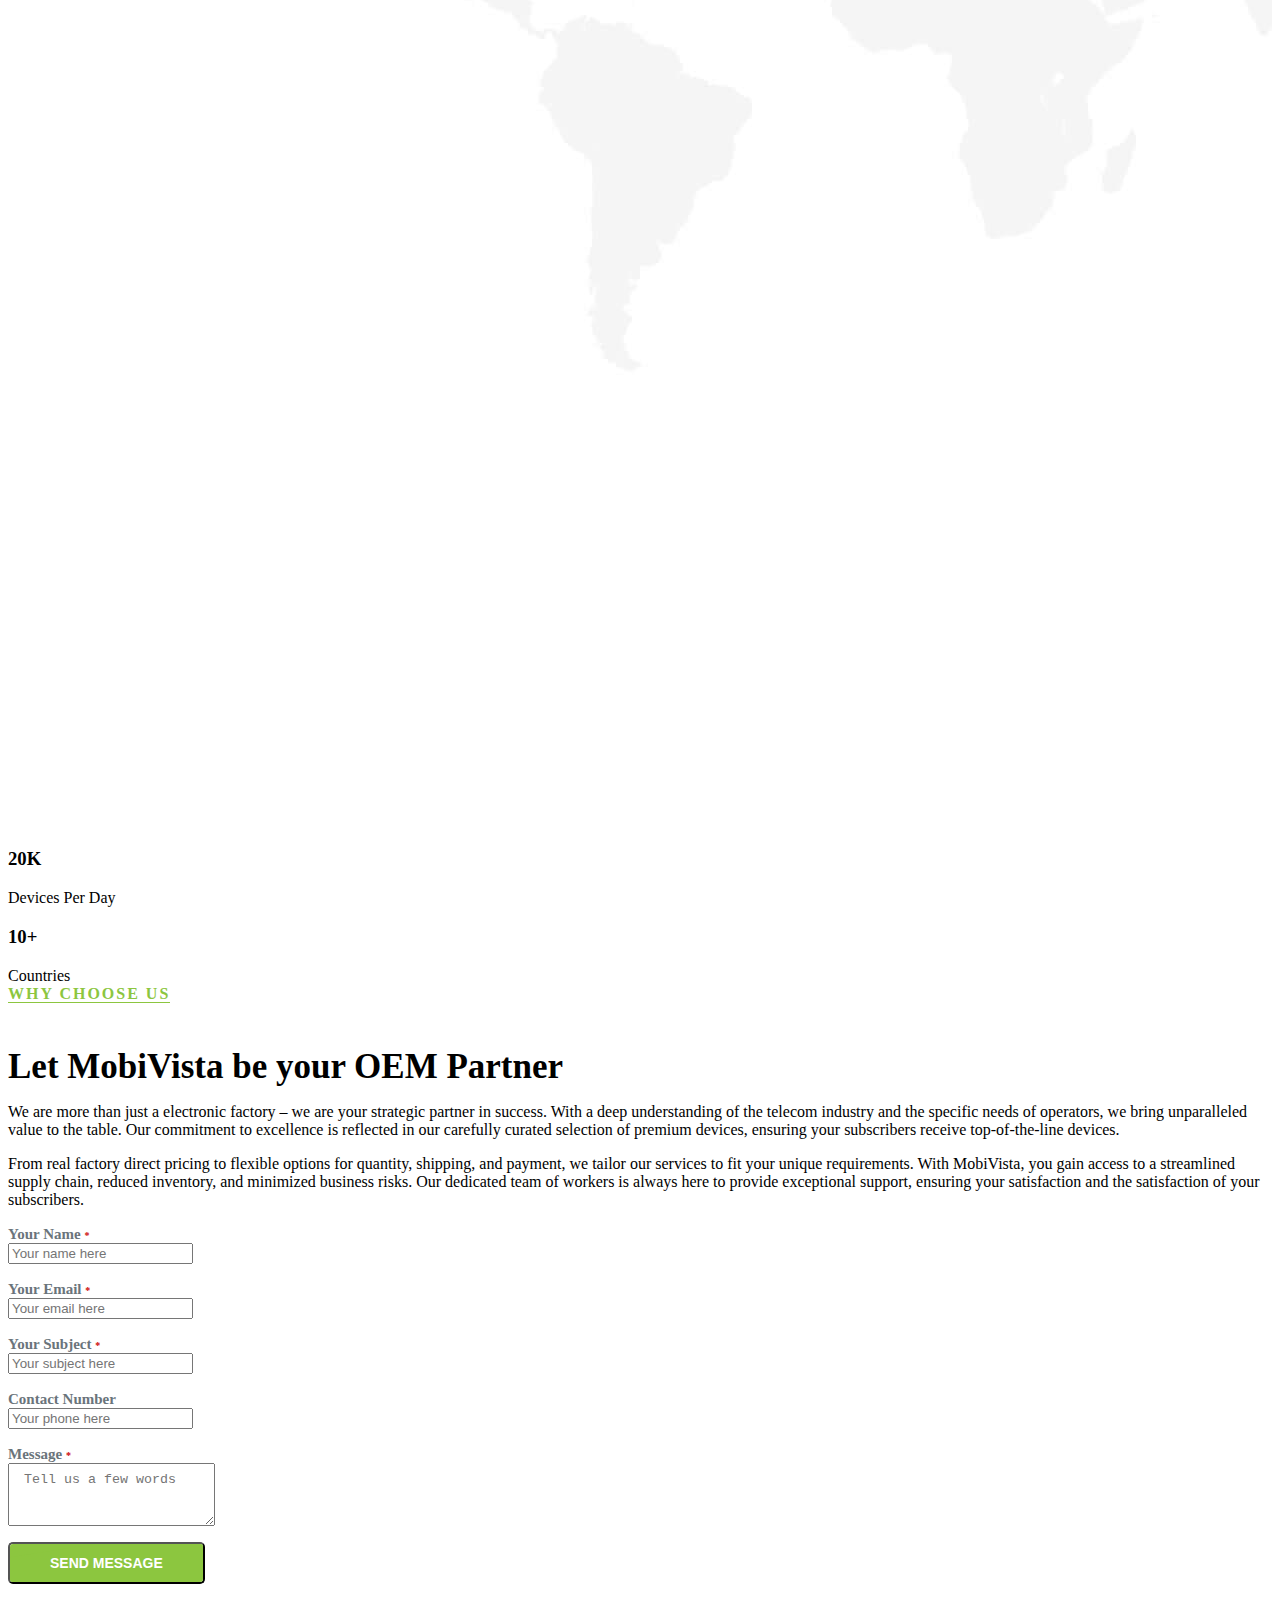
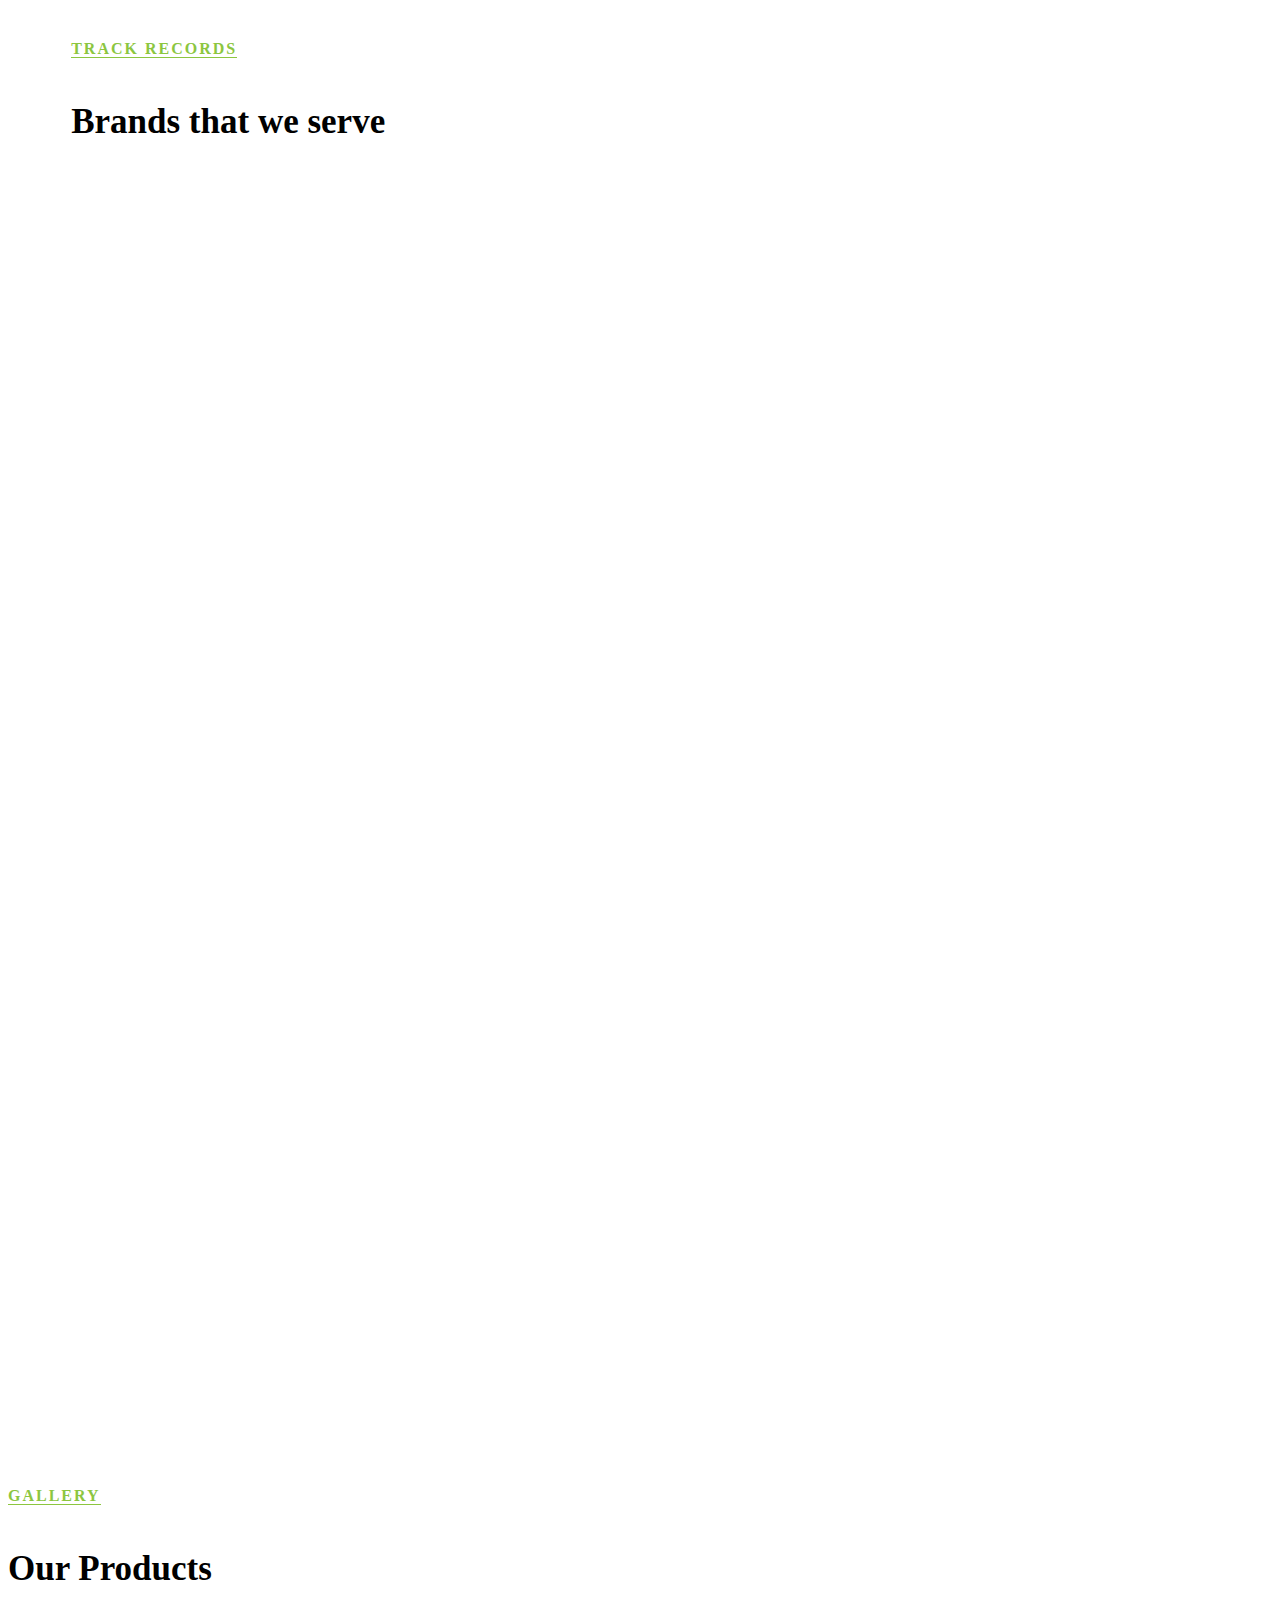
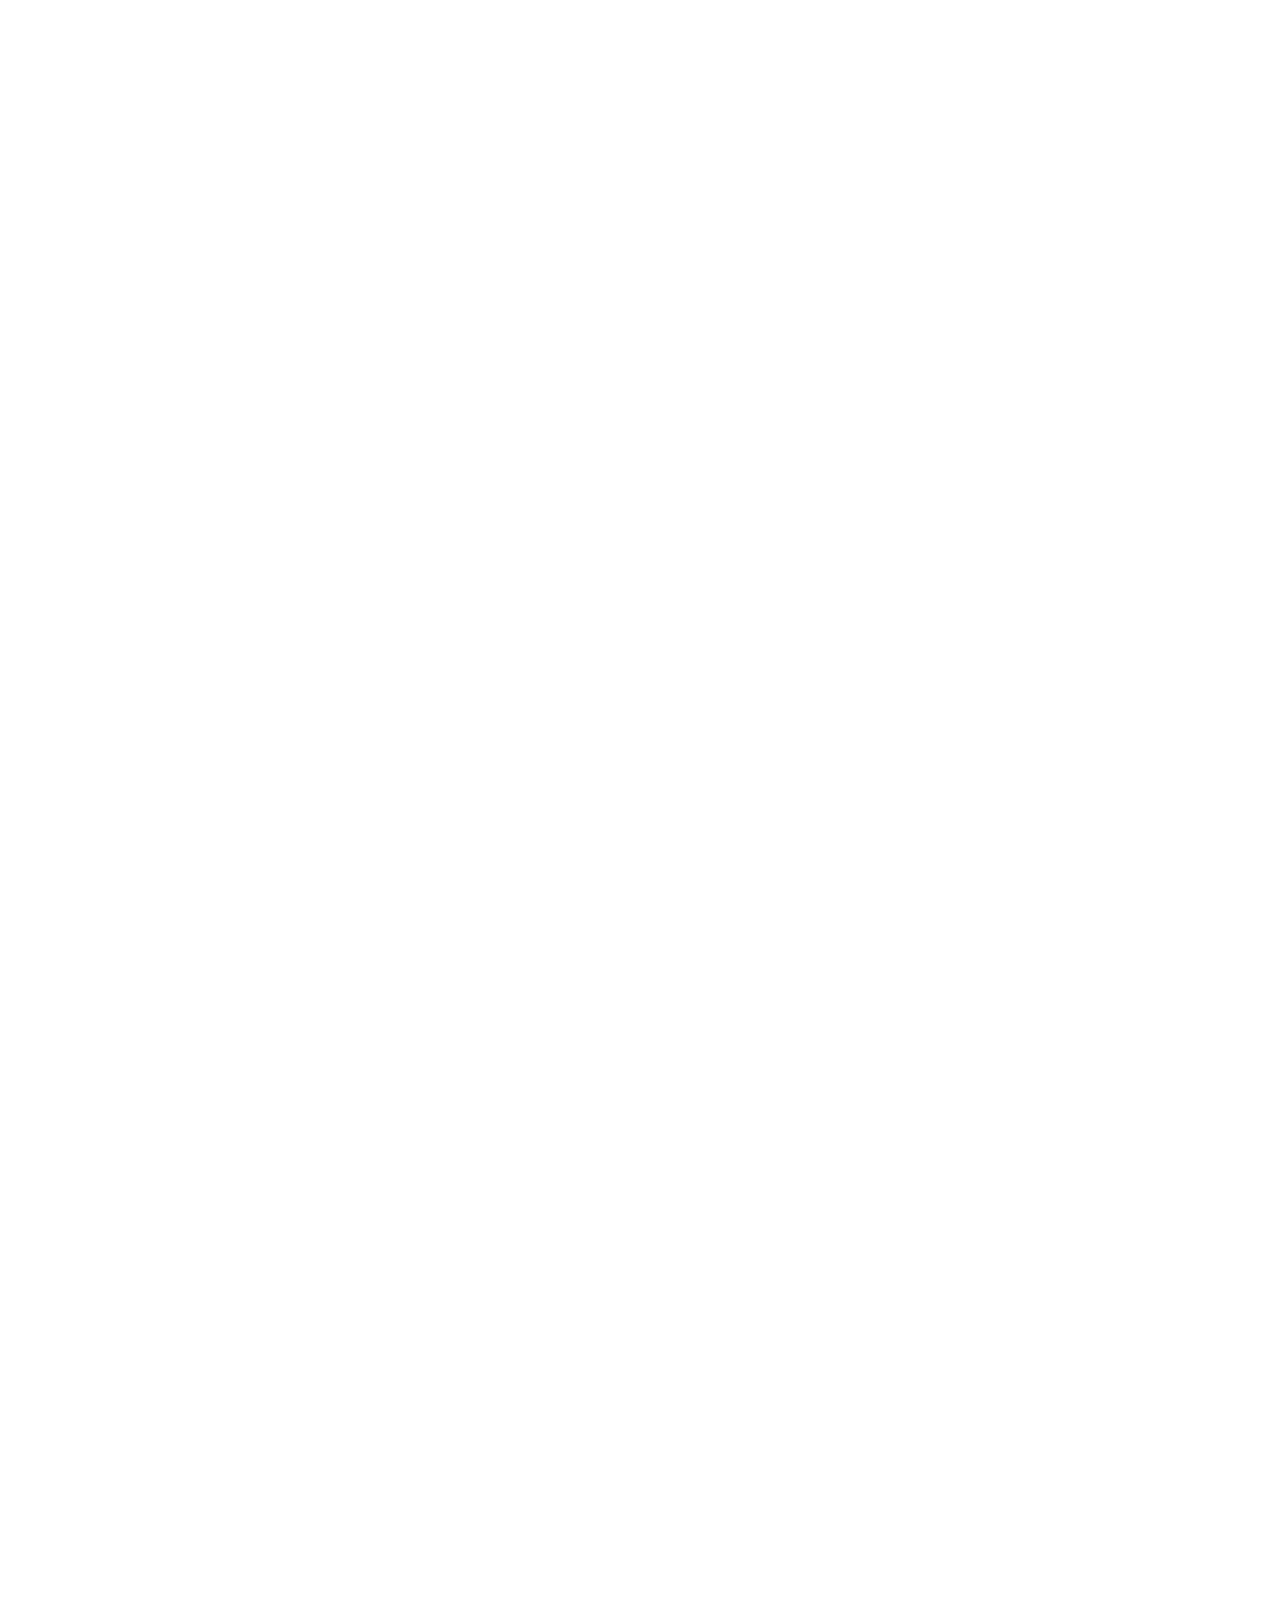
==== commit 807d17c6: "eee" ====
--- a/index.html
+++ b/index.html
@@ -19,7 +19,7 @@
     <link rel="apple-touch-icon" sizes="114x114" href="img/logos/Mobi-Vista-Logo-Only.png">
 
     <!-- plugins -->
-    <link rel="stylesheet" href="css/plugins.css?_v=20231107114126">
+    <link rel="preload" href="css/plugins.css?_v=20231107115316">
 
     <!-- search css -->
     <link rel="stylesheet" href="search/search.css?_v=20231107114126">
